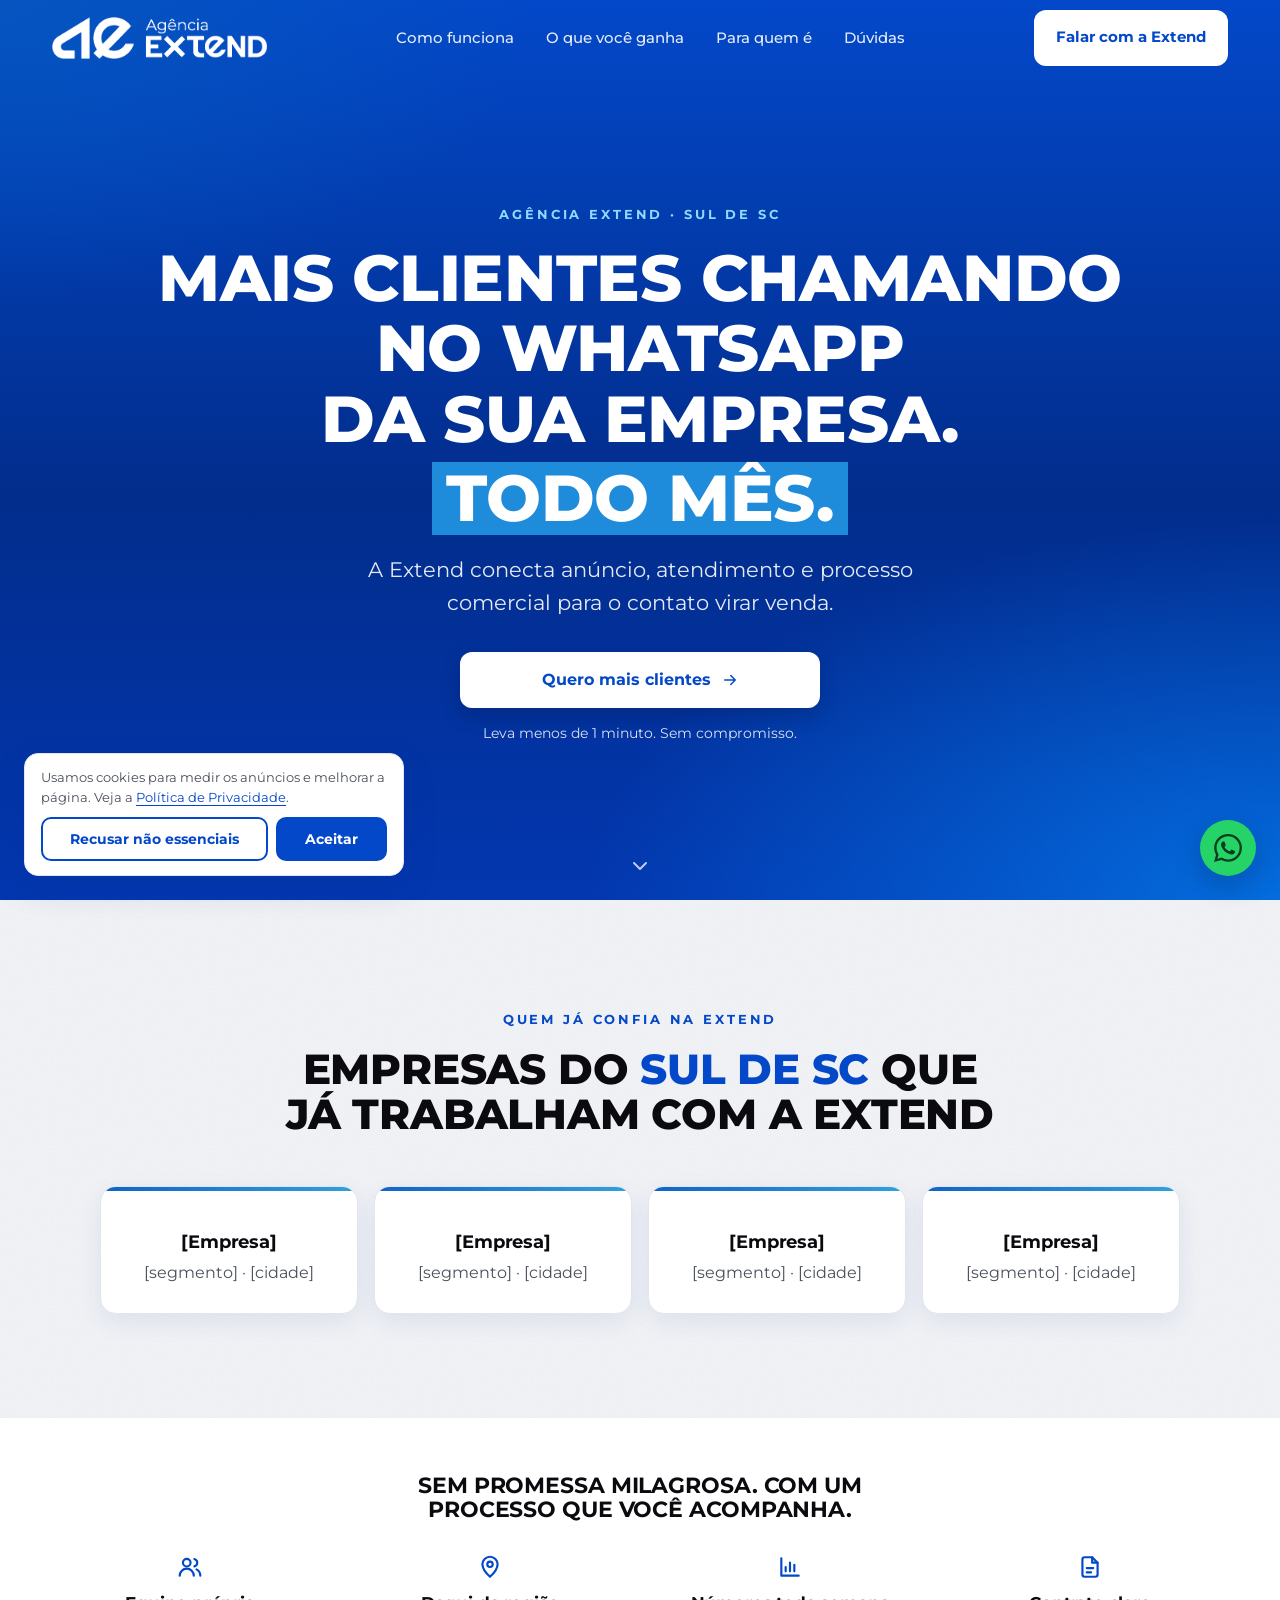
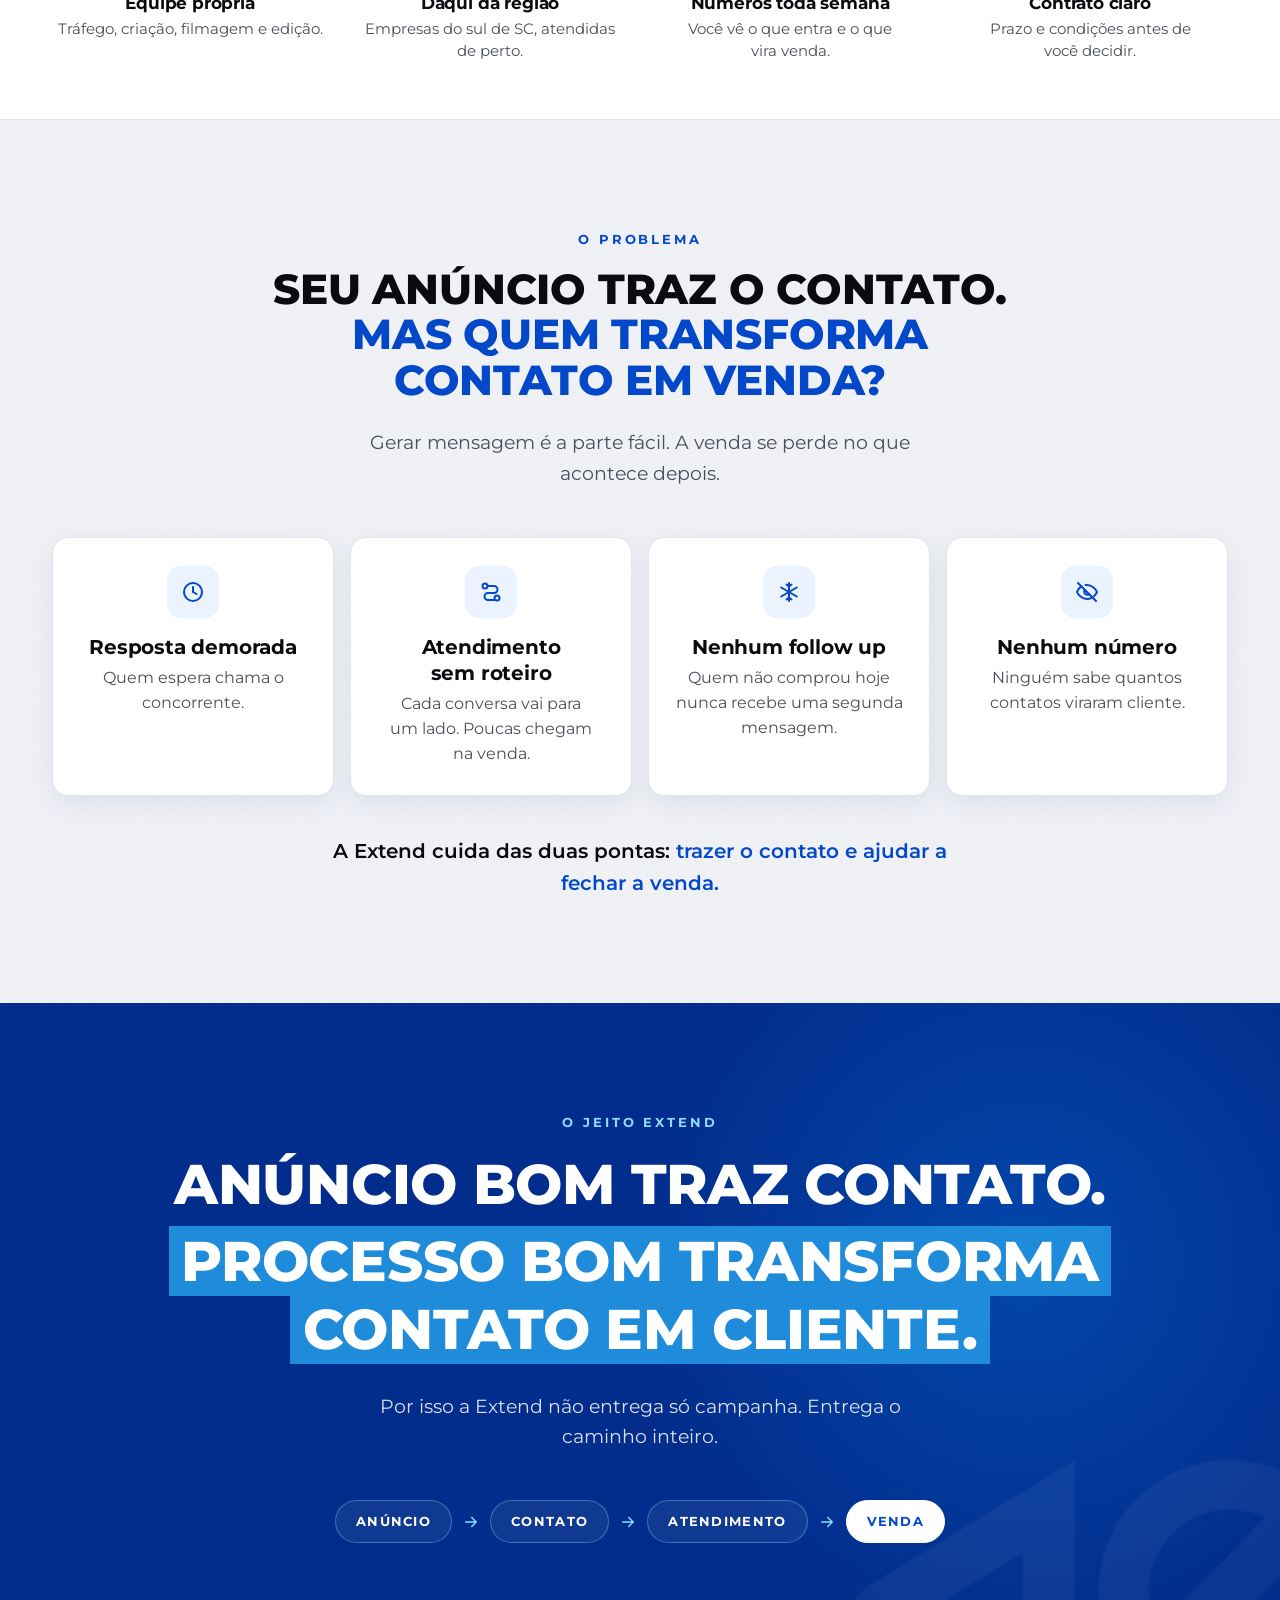
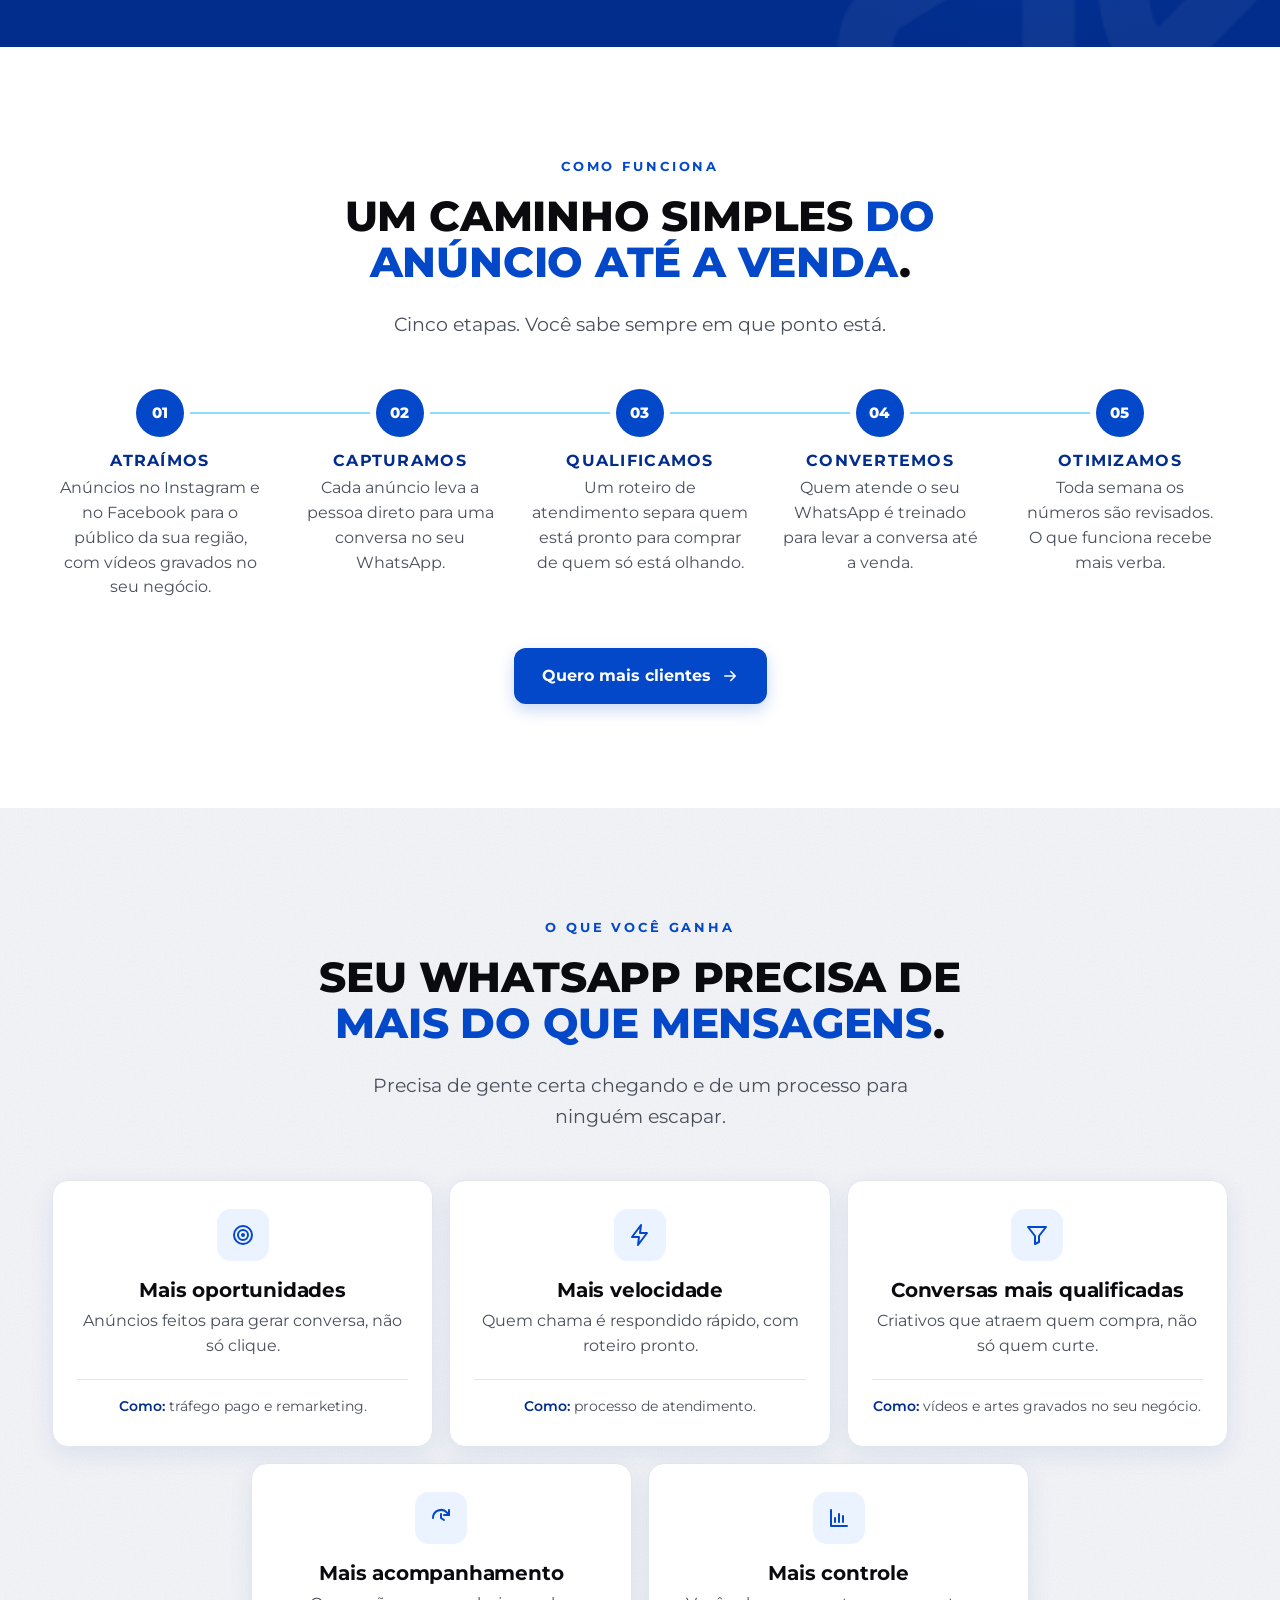
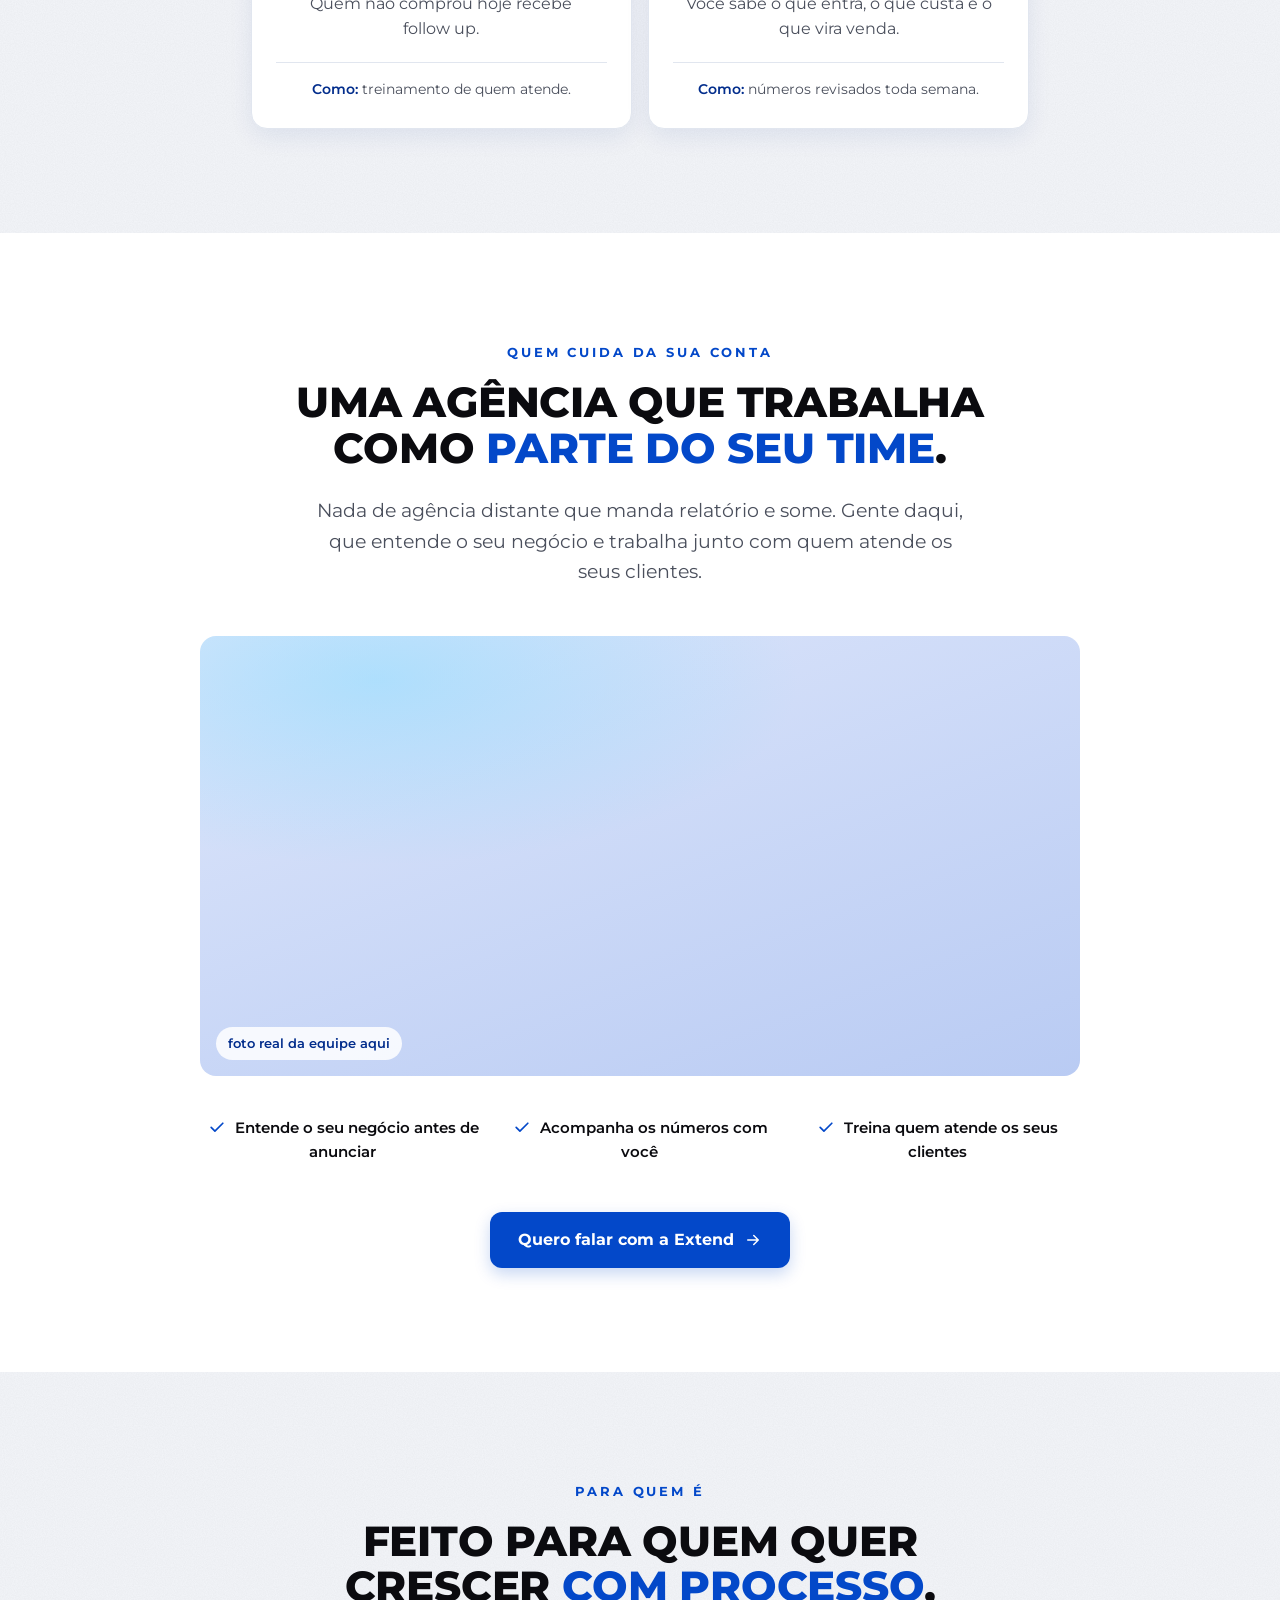
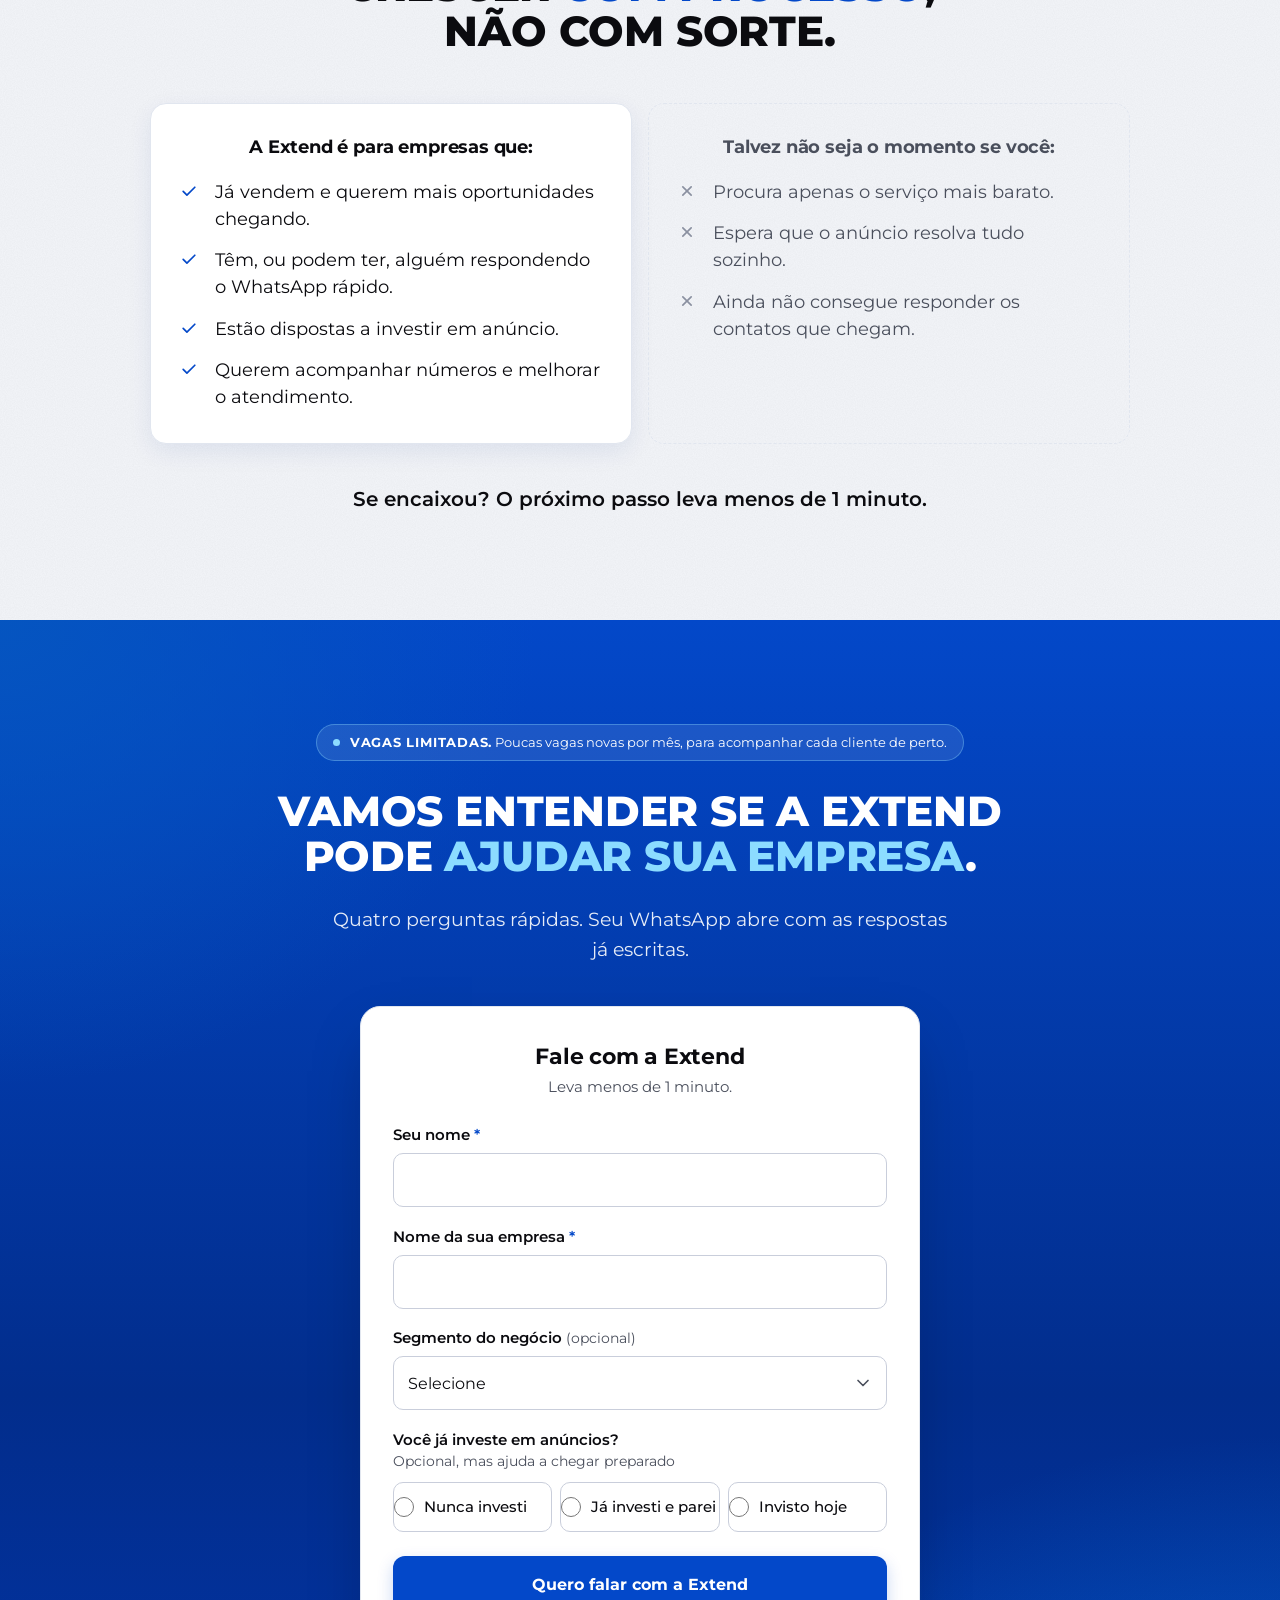
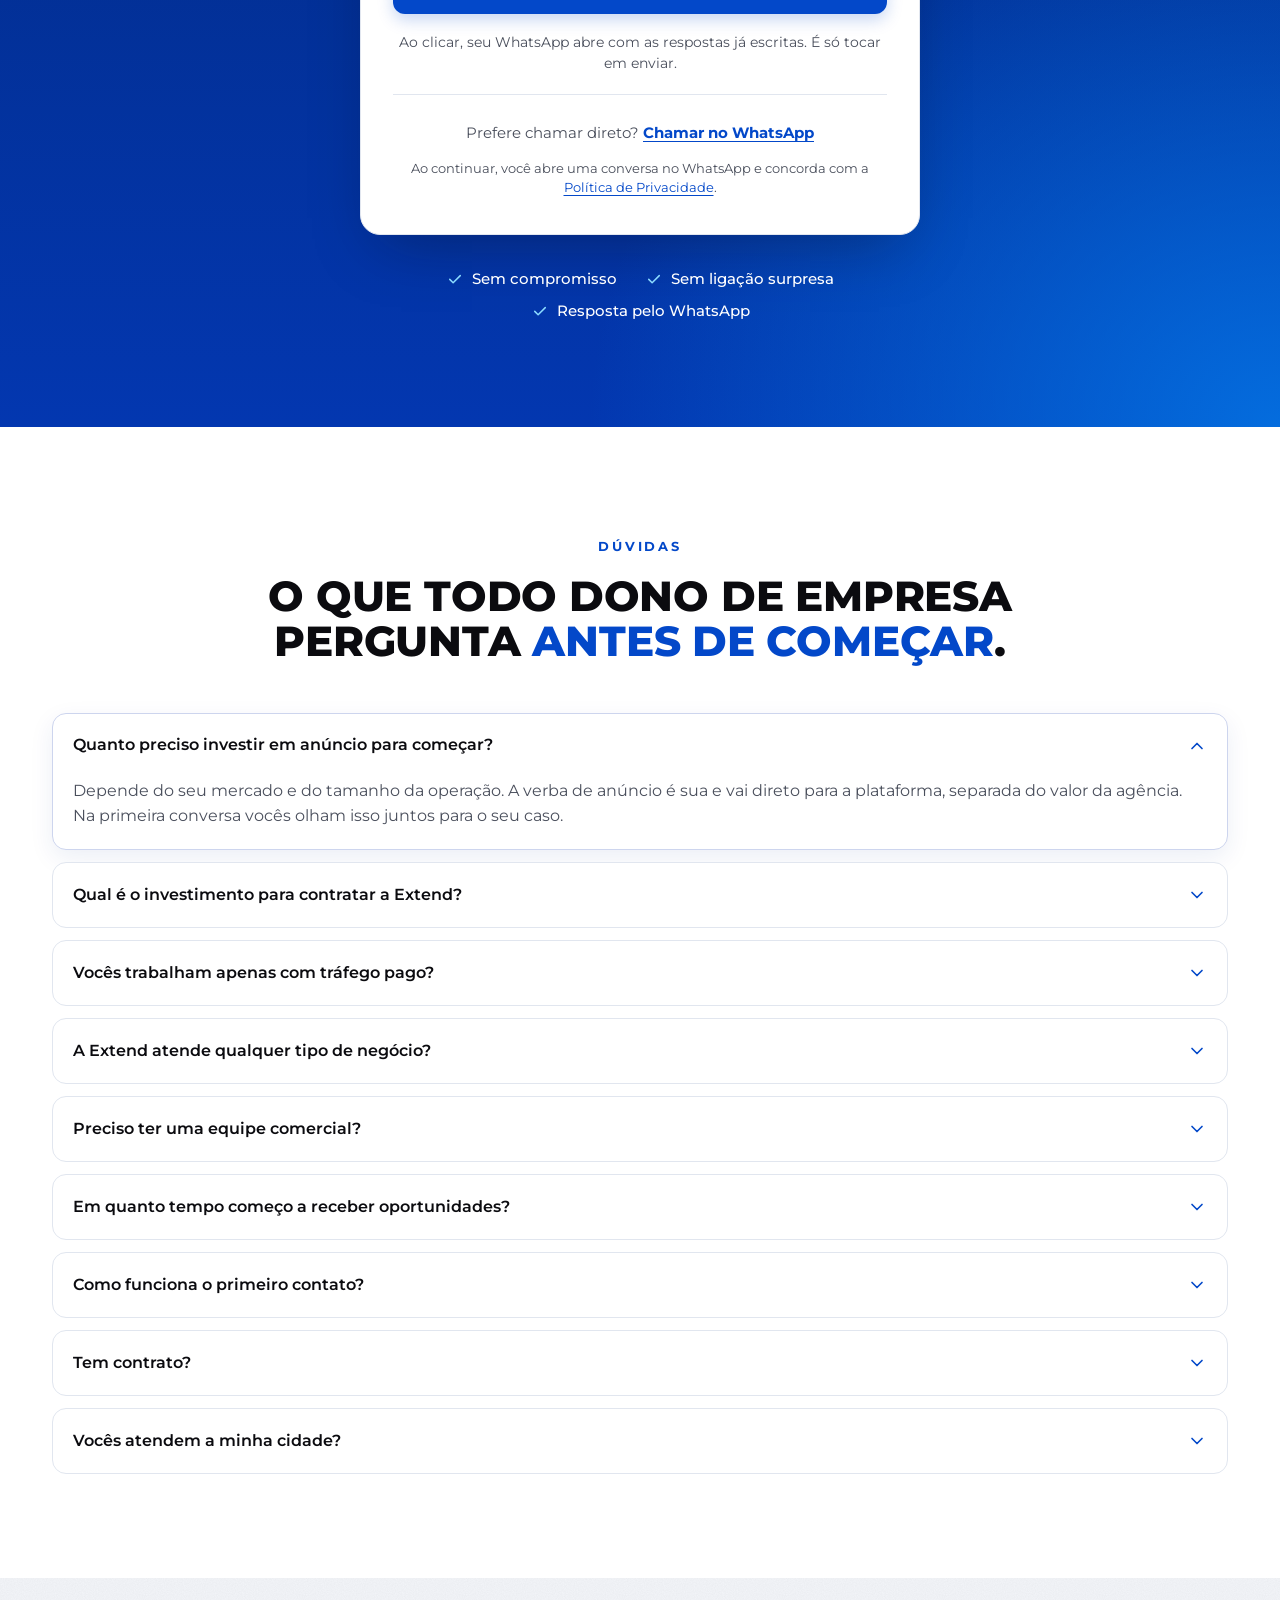
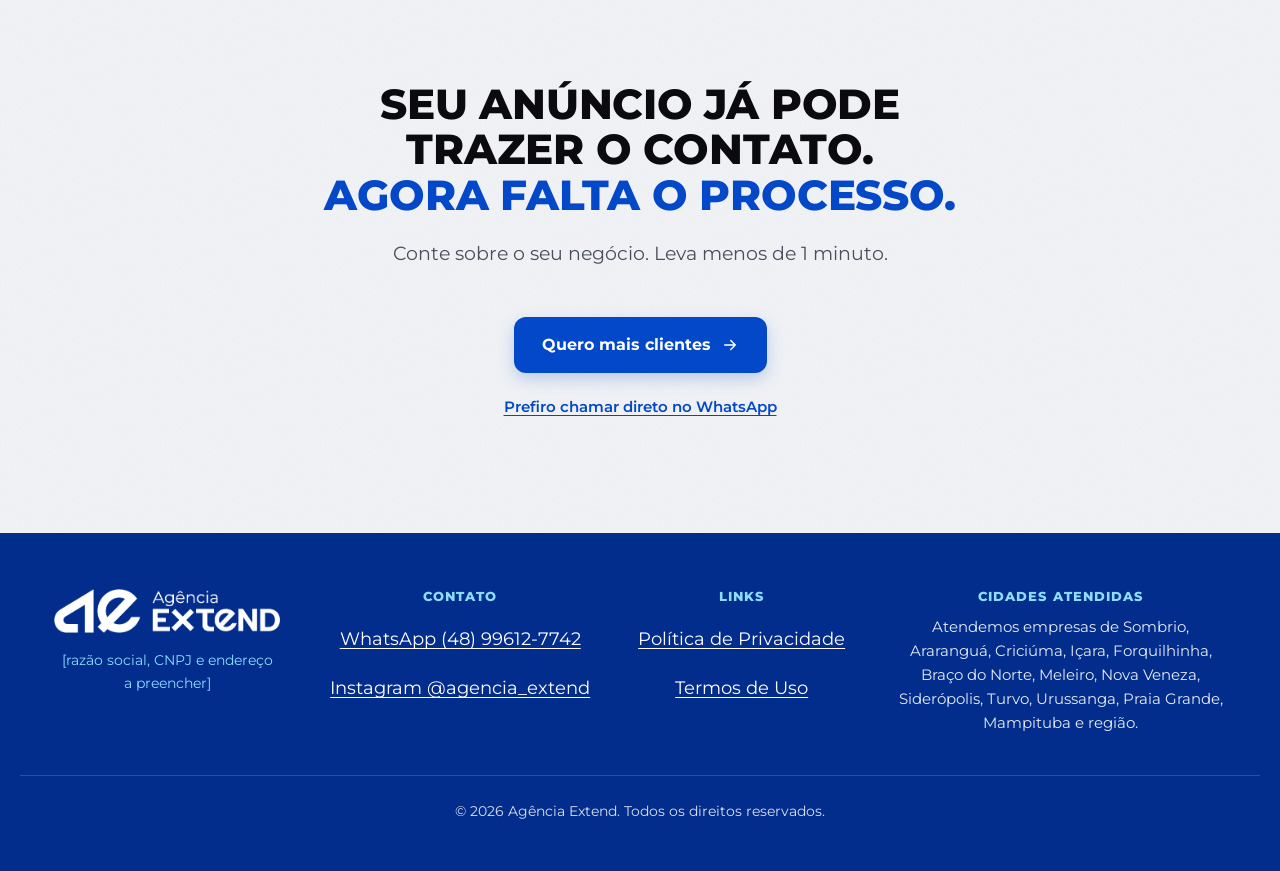
==== index.html @ 5a0829aa "Hero ocupando a tela inteira, com seta para rolar" ====
<!doctype html>
<html lang="pt-BR">
<head>
  <meta charset="utf-8">
  <meta name="viewport" content="width=device-width, initial-scale=1, viewport-fit=cover">
  <title>Agência Extend | Mais clientes chamando no WhatsApp da sua empresa</title>
  <meta name="description" content="A Extend conecta anúncio, atendimento e processo comercial para o contato que chega no seu WhatsApp virar venda. Agência de marketing no sul de SC.">
  <meta name="theme-color" content="#0348C9">
  <meta property="og:type" content="website">
  <meta property="og:locale" content="pt_BR">
  <meta property="og:site_name" content="Agência Extend">
  <meta property="og:title" content="Agência Extend | Mais clientes chamando no WhatsApp da sua empresa">
  <meta property="og:description" content="Anúncio, atendimento e processo comercial trabalhando juntos para o contato virar venda. Agência de marketing no sul de SC.">
  <link rel="icon" href="assets/logo-icone.png" type="image/png">

  <link rel="preconnect" href="https://fonts.googleapis.com">
  <link rel="preconnect" href="https://fonts.gstatic.com" crossorigin>
  <link rel="stylesheet" href="https://fonts.googleapis.com/css2?family=Montserrat:wght@400;500;600;700;800&display=swap">
  <link rel="stylesheet" href="css/styles.css">

  <script>document.documentElement.classList.add('js');</script>
  <script src="js/config.js"></script>

  <script type="application/ld+json">
  {
    "@context": "https://schema.org",
    "@type": "LocalBusiness",
    "name": "Agência Extend",
    "description": "Agência de marketing e tráfego pago no sul de Santa Catarina.",
    "telephone": "+55-48-99612-7742",
    "sameAs": ["https://www.instagram.com/agencia_extend/"],
    "areaServed": [
      {"@type": "City", "name": "Sombrio"},
      {"@type": "City", "name": "Araranguá"},
      {"@type": "City", "name": "Criciúma"},
      {"@type": "City", "name": "Içara"},
      {"@type": "City", "name": "Forquilhinha"},
      {"@type": "City", "name": "Braço do Norte"},
      {"@type": "City", "name": "Meleiro"},
      {"@type": "City", "name": "Nova Veneza"},
      {"@type": "City", "name": "Siderópolis"},
      {"@type": "City", "name": "Turvo"},
      {"@type": "City", "name": "Urussanga"},
      {"@type": "City", "name": "Praia Grande"},
      {"@type": "City", "name": "Mampituba"}
    ]
  }
  </script>
</head>
<body>

<!-- Ícones (SVG de linha, traço 2px) -->
<svg class="sprite" aria-hidden="true" focusable="false">
  <symbol id="i-check" viewBox="0 0 24 24"><path d="M5 12.5l4.5 4.5L19 7.5"/></symbol>
  <symbol id="i-x" viewBox="0 0 24 24"><path d="M7 7l10 10M17 7L7 17"/></symbol>
  <symbol id="i-arrow" viewBox="0 0 24 24"><path d="M5 12h14M13 6l6 6-6 6"/></symbol>
  <symbol id="i-clock" viewBox="0 0 24 24"><circle cx="12" cy="12" r="9"/><path d="M12 7v5l3.5 2"/></symbol>
  <symbol id="i-route" viewBox="0 0 24 24"><circle cx="6" cy="6" r="2.5"/><circle cx="18" cy="18" r="2.5"/><path d="M8.5 6H15a3.5 3.5 0 0 1 0 7H9a3.5 3.5 0 0 0 0 7h6.5"/></symbol>
  <symbol id="i-cold" viewBox="0 0 24 24"><path d="M12 3v18M4.2 7.5l15.6 9M4.2 16.5l15.6-9"/><path d="M9.5 4.5L12 6.5l2.5-2M9.5 19.5L12 17.5l2.5 2"/></symbol>
  <symbol id="i-eye-off" viewBox="0 0 24 24"><path d="M3 3l18 18"/><path d="M10.6 5.1A10 10 0 0 1 12 5c5 0 9 4.5 10 7a12.8 12.8 0 0 1-3 4.1M6.3 6.3C4 7.8 2.6 10 2 12c1 2.5 5 7 10 7a9.6 9.6 0 0 0 4.6-1.2"/><path d="M9.9 9.9a3 3 0 0 0 4.2 4.2"/></symbol>
  <symbol id="i-target" viewBox="0 0 24 24"><circle cx="12" cy="12" r="9"/><circle cx="12" cy="12" r="5"/><circle cx="12" cy="12" r="1"/></symbol>
  <symbol id="i-bolt" viewBox="0 0 24 24"><path d="M13 2L4 14h7l-1 8 9-12h-7z"/></symbol>
  <symbol id="i-filter" viewBox="0 0 24 24"><path d="M3 4h18l-7 9v6l-4 2v-8z"/></symbol>
  <symbol id="i-loop" viewBox="0 0 24 24"><path d="M4 12a8 8 0 0 1 14-5.3L20 9"/><path d="M20 4v5h-5"/><path d="M12 8v4l3 2"/></symbol>
  <symbol id="i-chart" viewBox="0 0 24 24"><path d="M4 20V4M4 20h16"/><path d="M8 16v-4M12 16V8M16 16v-6"/></symbol>
  <symbol id="i-users" viewBox="0 0 24 24"><circle cx="9" cy="8" r="3.5"/><path d="M2.5 20a6.5 6.5 0 0 1 13 0"/><path d="M16 4.6a3.5 3.5 0 0 1 0 6.8M18 14.2a6.5 6.5 0 0 1 3.5 5.8"/></symbol>
  <symbol id="i-pin" viewBox="0 0 24 24"><path d="M12 21s-7-6.2-7-11.5a7 7 0 0 1 14 0C19 14.8 12 21 12 21z"/><circle cx="12" cy="9.5" r="2.5"/></symbol>
  <symbol id="i-doc" viewBox="0 0 24 24"><path d="M14 3H7a2 2 0 0 0-2 2v14a2 2 0 0 0 2 2h10a2 2 0 0 0 2-2V8z"/><path d="M14 3v5h5M9 13h6M9 17h4"/></symbol>
  <symbol id="i-chevron" viewBox="0 0 24 24"><path d="M6 9l6 6 6-6"/></symbol>
  <symbol id="i-whatsapp" viewBox="0 0 24 24"><path d="M17.47 14.38c-.3-.15-1.76-.87-2.03-.97-.27-.1-.47-.15-.67.15-.2.3-.77.97-.94 1.16-.17.2-.35.22-.64.07-.3-.15-1.26-.46-2.39-1.47-.88-.79-1.48-1.76-1.65-2.06-.17-.3-.02-.46.13-.6.13-.14.3-.35.45-.52.15-.18.2-.3.3-.5.1-.2.05-.37-.03-.52-.07-.15-.67-1.61-.92-2.2-.24-.58-.49-.5-.67-.51h-.57c-.2 0-.52.07-.79.37-.27.3-1.04 1.02-1.04 2.48s1.07 2.88 1.21 3.07c.15.2 2.1 3.2 5.08 4.49.71.3 1.26.49 1.7.63.71.22 1.36.19 1.87.12.57-.09 1.76-.72 2-1.41.25-.7.25-1.29.18-1.41-.08-.13-.28-.2-.57-.35m-5.42 7.4h-.01a9.87 9.87 0 0 1-5.03-1.38l-.36-.21-3.74.98 1-3.65-.24-.37a9.86 9.86 0 0 1-1.51-5.26c0-5.45 4.44-9.88 9.89-9.88 2.64 0 5.12 1.03 6.99 2.9a9.83 9.83 0 0 1 2.89 6.99c0 5.45-4.44 9.88-9.88 9.88m8.41-18.3A11.82 11.82 0 0 0 12.05 0C5.5 0 .16 5.34.16 11.89c0 2.1.55 4.14 1.59 5.95L.06 24l6.3-1.65a11.88 11.88 0 0 0 5.68 1.45h.01c6.55 0 11.89-5.34 11.89-11.89a11.82 11.82 0 0 0-3.48-8.41z"/></symbol>
</svg>

<a class="skip-link" href="#conteudo">Pular para o conteúdo</a>

<!-- Cabeçalho -->
<header class="site-header" id="cabecalho">
  <div class="container header-inner">
    <a class="logo" href="#topo" aria-label="Agência Extend, voltar ao início">
      <!-- Logo oficial: branco sobre o hero, colorido quando o cabeçalho fica claro. No celular, só o símbolo. -->
      <picture class="logo-white">
        <source media="(max-width: 479px)" srcset="assets/logo-icone-branco.png" width="211" height="108">
        <img src="assets/logo-extend-branco.png" alt="Agência Extend" width="553" height="108">
      </picture>
      <picture class="logo-color">
        <source media="(max-width: 479px)" srcset="assets/logo-icone.png" width="211" height="108">
        <img src="assets/logo-extend.png" alt="Agência Extend" width="553" height="108">
      </picture>
    </a>
    <nav class="header-nav" aria-label="Menu principal">
      <ul>
        <li><a href="#processo">Como funciona</a></li>
        <li><a href="#beneficios">O que você ganha</a></li>
        <li><a href="#para-quem">Para quem é</a></li>
        <li><a href="#duvidas">Dúvidas</a></li>
      </ul>
    </nav>
    <a class="btn btn-header" href="#contato">Falar com a Extend</a>
  </div>
</header>

<main id="conteudo">

  <!-- 1. Hero -->
  <section class="hero bg-gradient on-dark" id="topo" aria-labelledby="titulo-principal">
    <div class="container">
      <div class="hero-text">
        <p class="eyebrow hero-in" style="--d:0ms">AGÊNCIA EXTEND · SUL DE SC</p>
        <h1 id="titulo-principal" class="hero-in" style="--d:60ms">Mais clientes chamando no WhatsApp da sua empresa. <span class="hl hl-box hl-break">Todo mês.</span></h1>
        <script>
          /* Título por campanha, antes da primeira pintura. Só aceita valores da lista fixa (config.js) e escreve com textContent. */
          (function () {
            try {
              var h1 = document.getElementById('titulo-principal');
              var p = new URLSearchParams(window.location.search);
              var kw = (p.get('kw') || '').toLowerCase();
              var cidade = (p.get('cidade') || '').toLowerCase();
              var conteudo = (p.get('utm_content') || '').toLowerCase();
              var titulo = null;
              if (conteudo === 'remarketing') titulo = H1_REMARKETING;
              else if (Object.prototype.hasOwnProperty.call(H1_POR_KW, kw)) titulo = H1_POR_KW[kw];
              else if (Object.prototype.hasOwnProperty.call(CIDADES, cidade)) titulo = H1_CIDADE.replace('{cidade}', CIDADES[cidade]);
              if (!titulo) return;
              h1.textContent = '';
              var trecho = null;
              for (var i = 0; i < H1_DESTAQUES.length; i++) {
                if (titulo.indexOf(H1_DESTAQUES[i]) !== -1) { trecho = H1_DESTAQUES[i]; break; }
              }
              if (!trecho) { h1.textContent = titulo; return; }
              var pos = titulo.indexOf(trecho);
              var span = document.createElement('span');
              span.className = trecho === 'Todo mês.' ? 'hl hl-box hl-break' : 'hl';
              span.textContent = trecho;
              h1.appendChild(document.createTextNode(titulo.slice(0, pos)));
              h1.appendChild(span);
              h1.appendChild(document.createTextNode(titulo.slice(pos + trecho.length)));
              if (titulo.length > 70) h1.classList.add('h1-longo');
            } catch (e) { /* sem suporte: fica o título padrão */ }
          })();
        </script>
        <p class="hero-sub hero-in" style="--d:140ms">A Extend conecta anúncio, atendimento e processo comercial para o contato virar venda.</p>
        <div class="hero-in" style="--d:220ms">
          <a class="btn btn-on-dark" href="#contato">Quero mais clientes <svg class="ico arrow" aria-hidden="true"><use href="#i-arrow"/></svg></a>
          <p class="microcopy">Leva menos de 1 minuto. Sem compromisso.</p>
        </div>
      </div>
    </div>
    <a class="scroll-cue" href="#clientes" aria-label="Rolar para a próxima seção">
      <svg class="ico" aria-hidden="true"><use href="#i-chevron"/></svg>
    </a>
  </section>

  <!--
    Prova social: clientes da Extend.
    PLACEHOLDER: trocar cada [Empresa], [segmento] e [cidade] por dados REAIS, com autorização
    por escrito de cada cliente (exigência do briefing). Para mais ou menos clientes, duplicar ou apagar um <li>.
  -->
  <section class="section bg-light grain clients-section" id="clientes" aria-labelledby="titulo-clientes">
    <div class="container">
      <header class="section-head">
        <p class="eyebrow">QUEM JÁ CONFIA NA EXTEND</p>
        <h2 id="titulo-clientes">Empresas do <span class="hl nowrap">sul de SC</span> que já trabalham com a Extend</h2>
      </header>
      <ul class="clients-grid" data-stagger aria-label="Clientes da Extend">
        <li class="card client-card reveal"><h3>[Empresa]</h3><p>[segmento] · [cidade]</p></li>
        <li class="card client-card reveal"><h3>[Empresa]</h3><p>[segmento] · [cidade]</p></li>
        <li class="card client-card reveal"><h3>[Empresa]</h3><p>[segmento] · [cidade]</p></li>
        <li class="card client-card reveal"><h3>[Empresa]</h3><p>[segmento] · [cidade]</p></li>
      </ul>
      <!-- Só aparece no celular, onde os cards viram um carrossel de arrastar -->
      <p class="swipe-hint" aria-hidden="true"><span>Arraste para o lado <svg class="ico" aria-hidden="true"><use href="#i-arrow"/></svg></span></p>
    </div>
  </section>

  <!-- 2. Confiança (fatos verificáveis do briefing) -->
  <section class="trust-section bg-white" id="confianca" aria-labelledby="titulo-confianca">
    <div class="container">
      <h2 class="trust-title" id="titulo-confianca">Sem promessa milagrosa. Com um processo que você acompanha.</h2>
      <ul class="facts">
        <li class="fact"><svg class="ico" aria-hidden="true"><use href="#i-users"/></svg><h3>Equipe própria</h3><p>Tráfego, criação, filmagem e edição.</p></li>
        <li class="fact"><svg class="ico" aria-hidden="true"><use href="#i-pin"/></svg><h3>Daqui da região</h3><p>Empresas do sul de SC, atendidas de perto.</p></li>
        <li class="fact"><svg class="ico" aria-hidden="true"><use href="#i-chart"/></svg><h3>Números toda semana</h3><p>Você vê o que entra e o que vira venda.</p></li>
        <li class="fact"><svg class="ico" aria-hidden="true"><use href="#i-doc"/></svg><h3>Contrato claro</h3><p>Prazo e condições antes de você decidir.</p></li>
      </ul>
    </div>
  </section>

  <!-- 3. Problema -->
  <section class="section bg-light grain" id="problema" aria-labelledby="titulo-problema">
    <div class="container">
      <header class="section-head">
        <p class="eyebrow">O PROBLEMA</p>
        <h2 id="titulo-problema">Seu anúncio traz o contato. <span class="hl">Mas quem transforma contato em venda?</span></h2>
        <p class="lead">Gerar mensagem é a parte fácil. A venda se perde no que acontece depois.</p>
      </header>
      <ul class="problem-grid" data-stagger>
        <li class="card reveal">
          <div class="icon-badge"><svg class="ico" aria-hidden="true"><use href="#i-clock"/></svg></div>
          <h3>Resposta demorada</h3>
          <p>Quem espera chama o concorrente.</p>
        </li>
        <li class="card reveal">
          <div class="icon-badge"><svg class="ico" aria-hidden="true"><use href="#i-route"/></svg></div>
          <h3>Atendimento sem roteiro</h3>
          <p>Cada conversa vai para um lado. Poucas chegam na venda.</p>
        </li>
        <li class="card reveal">
          <div class="icon-badge"><svg class="ico" aria-hidden="true"><use href="#i-cold"/></svg></div>
          <h3>Nenhum follow up</h3>
          <p>Quem não comprou hoje nunca recebe uma segunda mensagem.</p>
        </li>
        <li class="card reveal">
          <div class="icon-badge"><svg class="ico" aria-hidden="true"><use href="#i-eye-off"/></svg></div>
          <h3>Nenhum número</h3>
          <p>Ninguém sabe quantos contatos viraram cliente.</p>
        </li>
      </ul>
      <p class="closing">A Extend cuida das duas pontas: <span class="hl">trazer o contato e ajudar a fechar a venda.</span></p>
    </div>
  </section>

  <!-- 4. Mecanismo (manifesto) -->
  <section class="section bg-deep on-dark manifesto" id="mecanismo" aria-labelledby="titulo-mecanismo">
    <div class="container">
      <p class="eyebrow">O JEITO EXTEND</p>
      <h2 class="manifesto-quote reveal" id="titulo-mecanismo">
        <span class="mq-1">Anúncio bom traz contato.</span>
        <span class="hl hl-box">Processo bom transforma contato em cliente.</span>
      </h2>
      <p class="manifesto-text">Por isso a Extend não entrega só campanha. Entrega o caminho inteiro.</p>
      <ol class="flow" aria-label="Do anúncio até a venda">
        <li>ANÚNCIO</li>
        <li class="flow-arrow" aria-hidden="true"><svg class="ico"><use href="#i-arrow"/></svg></li>
        <li>CONTATO</li>
        <li class="flow-arrow" aria-hidden="true"><svg class="ico"><use href="#i-arrow"/></svg></li>
        <li>ATENDIMENTO</li>
        <li class="flow-arrow" aria-hidden="true"><svg class="ico"><use href="#i-arrow"/></svg></li>
        <li>VENDA</li>
      </ol>
    </div>
  </section>

  <!-- 5. Processo -->
  <section class="section bg-white" id="processo" aria-labelledby="titulo-processo">
    <div class="container">
      <header class="section-head">
        <p class="eyebrow">COMO FUNCIONA</p>
        <h2 id="titulo-processo">Um caminho simples <span class="hl">do anúncio até a venda</span>.</h2>
        <p class="lead">Cinco etapas. Você sabe sempre em que ponto está.</p>
      </header>
      <ol class="steps">
        <li class="steps-line" aria-hidden="true"></li>
        <li class="step">
          <span class="step-num" aria-hidden="true">01</span>
          <div class="step-body"><h3>Atraímos</h3><p>Anúncios no Instagram e no Facebook para o público da sua região, com vídeos gravados no seu negócio.</p></div>
          <span class="step-connector" aria-hidden="true" style="--d:0ms"></span>
        </li>
        <li class="step">
          <span class="step-num" aria-hidden="true">02</span>
          <div class="step-body"><h3>Capturamos</h3><p>Cada anúncio leva a pessoa direto para uma conversa no seu WhatsApp.</p></div>
          <span class="step-connector" aria-hidden="true" style="--d:150ms"></span>
        </li>
        <li class="step">
          <span class="step-num" aria-hidden="true">03</span>
          <div class="step-body"><h3>Qualificamos</h3><p>Um roteiro de atendimento separa quem está pronto para comprar de quem só está olhando.</p></div>
          <span class="step-connector" aria-hidden="true" style="--d:300ms"></span>
        </li>
        <li class="step">
          <span class="step-num" aria-hidden="true">04</span>
          <div class="step-body"><h3>Convertemos</h3><p>Quem atende o seu WhatsApp é treinado para levar a conversa até a venda.</p></div>
          <span class="step-connector" aria-hidden="true" style="--d:450ms"></span>
        </li>
        <li class="step">
          <span class="step-num" aria-hidden="true">05</span>
          <div class="step-body"><h3>Otimizamos</h3><p>Toda semana os números são revisados. O que funciona recebe mais verba.</p></div>
        </li>
      </ol>
      <div class="cta-block">
        <a class="btn btn-primary" href="#contato">Quero mais clientes <svg class="ico arrow" aria-hidden="true"><use href="#i-arrow"/></svg></a>
      </div>
    </div>
  </section>

  <!-- 6. O que a Extend faz (benefícios, com o serviço em segundo plano) -->
  <section class="section bg-light grain" id="beneficios" aria-labelledby="titulo-beneficios">
    <div class="container">
      <header class="section-head">
        <p class="eyebrow">O QUE VOCÊ GANHA</p>
        <h2 id="titulo-beneficios">Seu WhatsApp precisa de <span class="hl">mais do que mensagens</span>.</h2>
        <p class="lead">Precisa de gente certa chegando e de um processo para ninguém escapar.</p>
      </header>
      <ul class="benefits" data-stagger>
        <li class="card reveal">
          <div class="icon-badge"><svg class="ico" aria-hidden="true"><use href="#i-target"/></svg></div>
          <h3>Mais oportunidades</h3>
          <p>Anúncios feitos para gerar conversa, não só clique.</p>
          <p class="benefit-how"><strong>Como:</strong> tráfego pago e remarketing.</p>
        </li>
        <li class="card reveal">
          <div class="icon-badge"><svg class="ico" aria-hidden="true"><use href="#i-bolt"/></svg></div>
          <h3>Mais velocidade</h3>
          <p>Quem chama é respondido rápido, com roteiro pronto.</p>
          <p class="benefit-how"><strong>Como:</strong> processo de atendimento.</p>
        </li>
        <li class="card reveal">
          <div class="icon-badge"><svg class="ico" aria-hidden="true"><use href="#i-filter"/></svg></div>
          <h3>Conversas mais qualificadas</h3>
          <p>Criativos que atraem quem compra, não só quem curte.</p>
          <p class="benefit-how"><strong>Como:</strong> vídeos e artes gravados no seu negócio.</p>
        </li>
        <li class="card reveal">
          <div class="icon-badge"><svg class="ico" aria-hidden="true"><use href="#i-loop"/></svg></div>
          <h3>Mais acompanhamento</h3>
          <p>Quem não comprou hoje recebe follow up.</p>
          <p class="benefit-how"><strong>Como:</strong> treinamento de quem atende.</p>
        </li>
        <li class="card reveal">
          <div class="icon-badge"><svg class="ico" aria-hidden="true"><use href="#i-chart"/></svg></div>
          <h3>Mais controle</h3>
          <p>Você sabe o que entra, o que custa e o que vira venda.</p>
          <p class="benefit-how"><strong>Como:</strong> números revisados toda semana.</p>
        </li>
      </ul>
    </div>
  </section>

  <!-- 7. Agência como parte do time -->
  <section class="section bg-white" id="time" aria-labelledby="titulo-time">
    <div class="container stack">
      <header class="section-head">
        <p class="eyebrow">QUEM CUIDA DA SUA CONTA</p>
        <h2 id="titulo-time">Uma agência que trabalha como <span class="hl">parte do seu time</span>.</h2>
        <p class="lead">Nada de agência distante que manda relatório e some. Gente daqui, que entende o seu negócio e trabalha junto com quem atende os seus clientes.</p>
      </header>
      <div class="stack-media">
        <!-- PLACEHOLDER: foto real da equipe (sem banco de imagens, sem IA). WebP/AVIF, loading="lazy". -->
        <div class="placeholder placeholder-photo" role="img" aria-label="Espaço reservado para a foto real da equipe da Extend">
          <span class="placeholder-label">foto real da equipe aqui</span>
        </div>
      </div>
      <ul class="team-points">
        <li><svg class="ico" aria-hidden="true"><use href="#i-check"/></svg>Entende o seu negócio antes de anunciar</li>
        <li><svg class="ico" aria-hidden="true"><use href="#i-check"/></svg>Acompanha os números com você</li>
        <li><svg class="ico" aria-hidden="true"><use href="#i-check"/></svg>Treina quem atende os seus clientes</li>
      </ul>
      <div class="cta-block">
        <a class="btn btn-primary" href="#contato">Quero falar com a Extend <svg class="ico arrow" aria-hidden="true"><use href="#i-arrow"/></svg></a>
      </div>
    </div>
  </section>

  <!--
    8. CASES (estrutura pronta, escondida até existirem cases REAIS e autorizados por escrito).
    Para ativar: remover "hidden", duplicar o card e preencher Cliente, Desafio, Estratégia e Resultado.
    Números grandes só se forem reais e conferíveis.
  -->
  <section class="section bg-light grain" id="cases" aria-labelledby="titulo-cases" hidden>
    <div class="container">
      <header class="section-head">
        <p class="eyebrow">RESULTADOS</p>
        <h2 id="titulo-cases">Empresas que já confiaram na Extend.</h2>
      </header>
      <ul class="grid">
        <li class="card case-card">
          <h3>[Cliente]</h3>
          <dl>
            <div class="case-row"><dt>Desafio</dt><dd>[desafio real]</dd></div>
            <div class="case-row"><dt>Estratégia</dt><dd>[o que foi feito]</dd></div>
            <div class="case-row"><dt>Resultado</dt><dd><span class="case-result">[número real]</span> [indicador]</dd></div>
          </dl>
        </li>
      </ul>
      <div class="cta-block">
        <a class="btn btn-primary" href="#contato">Quero resultados como esses <svg class="ico arrow" aria-hidden="true"><use href="#i-arrow"/></svg></a>
      </div>
    </div>
  </section>

  <!-- 9. Qualificação -->
  <section class="section bg-light grain" id="para-quem" aria-labelledby="titulo-para-quem">
    <div class="container">
      <header class="section-head">
        <p class="eyebrow">PARA QUEM É</p>
        <h2 id="titulo-para-quem">Feito para quem quer crescer <span class="hl">com processo</span>, não com sorte.</h2>
      </header>
      <div class="fit" data-stagger>
        <div class="card fit-panel reveal">
          <h3>A Extend é para empresas que:</h3>
          <ul class="fit-list">
            <li><svg class="ico" aria-hidden="true"><use href="#i-check"/></svg>Já vendem e querem mais oportunidades chegando.</li>
            <li><svg class="ico" aria-hidden="true"><use href="#i-check"/></svg>Têm, ou podem ter, alguém respondendo o WhatsApp rápido.</li>
            <li><svg class="ico" aria-hidden="true"><use href="#i-check"/></svg>Estão dispostas a investir em anúncio.</li>
            <li><svg class="ico" aria-hidden="true"><use href="#i-check"/></svg>Querem acompanhar números e melhorar o atendimento.</li>
          </ul>
        </div>
        <div class="card fit-panel fit-panel-neutral reveal">
          <h3>Talvez não seja o momento se você:</h3>
          <ul class="fit-list">
            <li><svg class="ico" aria-hidden="true"><use href="#i-x"/></svg>Procura apenas o serviço mais barato.</li>
            <li><svg class="ico" aria-hidden="true"><use href="#i-x"/></svg>Espera que o anúncio resolva tudo sozinho.</li>
            <li><svg class="ico" aria-hidden="true"><use href="#i-x"/></svg>Ainda não consegue responder os contatos que chegam.</li>
          </ul>
        </div>
      </div>
      <p class="closing">Se encaixou? O próximo passo leva menos de 1 minuto.</p>
    </div>
  </section>

  <!-- 10. Formulário (único da página) -->
  <section class="section bg-gradient on-dark form-section" id="contato" aria-labelledby="titulo-contato">
    <div class="container">
      <header class="section-head">
        <!-- Barra de vagas: revisar todo mês. Se não houver limite real, apagar este bloco. -->
        <p class="vagas"><span class="vagas-dot" aria-hidden="true"></span><span><strong>VAGAS LIMITADAS.</strong> Poucas vagas novas por mês, para acompanhar cada cliente de perto.</span></p>
        <h2 id="titulo-contato">Vamos entender se a Extend pode <span class="hl">ajudar sua empresa</span>.</h2>
        <p class="lead">Quatro perguntas rápidas. Seu WhatsApp abre com as respostas já escritas.</p>
      </header>
      <div class="form-wrap">
        <div class="form-mount" data-form-mount data-titulo="Fale com a Extend"></div>
        <ul class="reassure">
          <li><svg class="ico" aria-hidden="true"><use href="#i-check"/></svg>Sem compromisso</li>
          <li><svg class="ico" aria-hidden="true"><use href="#i-check"/></svg>Sem ligação surpresa</li>
          <li><svg class="ico" aria-hidden="true"><use href="#i-check"/></svg>Resposta pelo WhatsApp</li>
        </ul>
      </div>
    </div>
  </section>

  <!-- 11. Dúvidas -->
  <section class="section bg-white" id="duvidas" aria-labelledby="titulo-duvidas">
    <div class="container container-narrow">
      <header class="section-head">
        <p class="eyebrow">DÚVIDAS</p>
        <h2 id="titulo-duvidas">O que todo dono de empresa pergunta <span class="hl">antes de começar</span>.</h2>
      </header>
      <div class="faq" data-accordion>
        <div class="faq-item">
          <h3><button type="button" class="faq-q" aria-expanded="true" aria-controls="faq-1" id="faq-1-btn">Quanto preciso investir em anúncio para começar?<svg class="ico" aria-hidden="true"><use href="#i-chevron"/></svg></button></h3>
          <div class="faq-a" id="faq-1" role="region" aria-labelledby="faq-1-btn"><p>Depende do seu mercado e do tamanho da operação. A verba de anúncio é sua e vai direto para a plataforma, separada do valor da agência. Na primeira conversa vocês olham isso juntos para o seu caso.</p></div>
        </div>
        <div class="faq-item">
          <h3><button type="button" class="faq-q" aria-expanded="false" aria-controls="faq-2" id="faq-2-btn">Qual é o investimento para contratar a Extend?<svg class="ico" aria-hidden="true"><use href="#i-chevron"/></svg></button></h3>
          <div class="faq-a" id="faq-2" role="region" aria-labelledby="faq-2-btn" hidden><p>Depende do que o seu negócio precisa: anúncios, conteúdo, treinamento. O valor é apresentado na conversa, com condições claras e sem surpresa.</p></div>
        </div>
        <div class="faq-item">
          <h3><button type="button" class="faq-q" aria-expanded="false" aria-controls="faq-3" id="faq-3-btn">Vocês trabalham apenas com tráfego pago?<svg class="ico" aria-hidden="true"><use href="#i-chevron"/></svg></button></h3>
          <div class="faq-a" id="faq-3" role="region" aria-labelledby="faq-3-btn" hidden><p>Não. Além dos anúncios, a Extend grava vídeos no seu negócio, cria as artes, treina quem atende o WhatsApp e revisa os números toda semana.</p></div>
        </div>
        <div class="faq-item">
          <h3><button type="button" class="faq-q" aria-expanded="false" aria-controls="faq-4" id="faq-4-btn">A Extend atende qualquer tipo de negócio?<svg class="ico" aria-hidden="true"><use href="#i-chevron"/></svg></button></h3>
          <div class="faq-a" id="faq-4" role="region" aria-labelledby="faq-4-btn" hidden><p>Atende empresas de vários segmentos no sul de Santa Catarina. O que importa é já vender e ter alguém para responder os contatos. Se não fizer sentido para o seu caso, você vai ouvir isso na primeira conversa.</p></div>
        </div>
        <div class="faq-item">
          <h3><button type="button" class="faq-q" aria-expanded="false" aria-controls="faq-5" id="faq-5-btn">Preciso ter uma equipe comercial?<svg class="ico" aria-hidden="true"><use href="#i-chevron"/></svg></button></h3>
          <div class="faq-a" id="faq-5" role="region" aria-labelledby="faq-5-btn" hidden><p>Não precisa ser grande. Precisa de alguém respondendo rápido: você, um funcionário ou um time. Quem atende recebe treinamento.</p></div>
        </div>
        <div class="faq-item">
          <h3><button type="button" class="faq-q" aria-expanded="false" aria-controls="faq-6" id="faq-6-btn">Em quanto tempo começo a receber oportunidades?<svg class="ico" aria-hidden="true"><use href="#i-chevron"/></svg></button></h3>
          <div class="faq-a" id="faq-6" role="region" aria-labelledby="faq-6-btn" hidden><p>Depende do seu mercado, da oferta e do investimento. Os números aparecem desde o começo e são revisados toda semana. A Extend não promete prazo fixo, e vale desconfiar de quem promete.</p></div>
        </div>
        <div class="faq-item">
          <h3><button type="button" class="faq-q" aria-expanded="false" aria-controls="faq-7" id="faq-7-btn">Como funciona o primeiro contato?<svg class="ico" aria-hidden="true"><use href="#i-chevron"/></svg></button></h3>
          <div class="faq-a" id="faq-7" role="region" aria-labelledby="faq-7-btn" hidden><p>Você preenche o formulário e o seu WhatsApp abre com as respostas. Alguém da equipe responde, entende como você vende hoje e mostra como o trabalho funcionaria no seu caso. Sem ligação surpresa e sem compromisso.</p></div>
        </div>
        <div class="faq-item">
          <h3><button type="button" class="faq-q" aria-expanded="false" aria-controls="faq-8" id="faq-8-btn">Tem contrato?<svg class="ico" aria-hidden="true"><use href="#i-chevron"/></svg></button></h3>
          <div class="faq-a" id="faq-8" role="region" aria-labelledby="faq-8-btn" hidden><p>Sim, com prazo e condições explicados antes de você decidir. Marketing leva um tempo para amadurecer, e o contrato protege os dois lados.</p></div>
        </div>
        <div class="faq-item">
          <h3><button type="button" class="faq-q" aria-expanded="false" aria-controls="faq-9" id="faq-9-btn">Vocês atendem a minha cidade?<svg class="ico" aria-hidden="true"><use href="#i-chevron"/></svg></button></h3>
          <div class="faq-a" id="faq-9" role="region" aria-labelledby="faq-9-btn" hidden><p>Se ela fica no sul de Santa Catarina ou na região, sim. O acompanhamento é de perto.</p></div>
        </div>
      </div>
    </div>
  </section>

  <!-- 12. CTA final -->
  <section class="section bg-light grain final-cta" id="final" aria-labelledby="titulo-final">
    <div class="container">
      <h2 id="titulo-final">Seu anúncio já pode trazer o contato. <span class="hl">Agora falta o processo.</span></h2>
      <p class="lead" style="margin: 0 auto">Conte sobre o seu negócio. Leva menos de 1 minuto.</p>
      <div class="cta-block">
        <a class="btn btn-primary" href="#contato">Quero mais clientes <svg class="ico arrow" aria-hidden="true"><use href="#i-arrow"/></svg></a>
        <a class="text-link" href="https://wa.me/5548996127742" data-wa="cta-final">Prefiro chamar direto no WhatsApp</a>
      </div>
    </div>
  </section>

</main>

<!-- Rodapé -->
<footer class="site-footer" id="rodape">
  <div class="container footer-grid">
    <div class="footer-brand">
      <img class="footer-logo" src="assets/logo-extend-branco.png" alt="Agência Extend" width="553" height="108" loading="lazy">
      <p class="footer-legal">[razão social, CNPJ e endereço a preencher]</p>
    </div>
    <div class="footer-col">
      <h2 class="footer-title">Contato</h2>
      <ul>
        <li><a href="https://wa.me/5548996127742" data-wa="rodape">WhatsApp (48) 99612-7742</a></li>
        <li><a href="https://www.instagram.com/agencia_extend/" rel="noopener" target="_blank">Instagram @agencia_extend</a></li>
      </ul>
    </div>
    <div class="footer-col">
      <h2 class="footer-title">Links</h2>
      <ul>
        <li><a href="privacidade.html">Política de Privacidade</a></li>
        <li><a href="termos.html">Termos de Uso</a></li>
      </ul>
    </div>
    <div class="footer-cities">
      <h2 class="footer-title">Cidades atendidas</h2>
      <p>Atendemos empresas de Sombrio, Araranguá, Criciúma, Içara, Forquilhinha, Braço do Norte, Meleiro, Nova Veneza, Siderópolis, Turvo, Urussanga, Praia Grande, Mampituba e região.</p>
    </div>
  </div>
  <div class="container footer-bottom">
    <p>© 2026 Agência Extend. Todos os direitos reservados.</p>
  </div>
</footer>

<!-- Componente do formulário (instanciado pela função criarFormulario em main.js) -->
<template id="tpl-form">
  <div class="form-card">
    <h3 class="form-title" data-slot="titulo"></h3>
    <p class="form-sub">Leva menos de 1 minuto.</p>
    <form class="lead-form" novalidate>
      <div class="field">
        <label data-for="nome">Seu nome <span class="req" aria-hidden="true">*</span></label>
        <div class="input-wrap">
          <input data-id="nome" name="nome" type="text" autocomplete="name" required minlength="2" maxlength="60" aria-required="true" data-describedby="nome-erro">
          <svg class="ico valid-mark" aria-hidden="true"><use href="#i-check"/></svg>
        </div>
        <span class="field-error" data-id="nome-erro" aria-live="polite"></span>
      </div>
      <div class="field">
        <label data-for="empresa">Nome da sua empresa <span class="req" aria-hidden="true">*</span></label>
        <div class="input-wrap">
          <input data-id="empresa" name="empresa" type="text" autocomplete="organization" required maxlength="80" aria-required="true" data-describedby="empresa-erro">
          <svg class="ico valid-mark" aria-hidden="true"><use href="#i-check"/></svg>
        </div>
        <span class="field-error" data-id="empresa-erro" aria-live="polite"></span>
      </div>
      <div class="field">
        <label data-for="segmento">Segmento do negócio <span class="opt">(opcional)</span></label>
        <div class="select-wrap">
          <select data-id="segmento" name="segmento">
            <option value="">Selecione</option>
            <option>Comércio e varejo</option>
            <option>Serviços</option>
            <option>Saúde e estética</option>
            <option>Alimentação</option>
            <option>Construção e imobiliário</option>
            <option>Indústria e atacado</option>
            <option>Outro</option>
          </select>
          <svg class="ico" aria-hidden="true"><use href="#i-chevron"/></svg>
        </div>
      </div>
      <fieldset class="field field-radios" data-describedby="investe-dica">
        <legend>Você já investe em anúncios?</legend>
        <p class="field-hint" data-id="investe-dica">Opcional, mas ajuda a chegar preparado</p>
        <div class="radios">
          <label class="radio"><input type="radio" name="investe" value="Nunca investi"><span>Nunca investi</span></label>
          <label class="radio"><input type="radio" name="investe" value="Já investi e parei"><span>Já investi e parei</span></label>
          <label class="radio"><input type="radio" name="investe" value="Invisto hoje"><span>Invisto hoje</span></label>
        </div>
      </fieldset>
      <button class="btn btn-primary btn-block" type="submit">
        <span class="btn-label">Quero falar com a Extend</span>
      </button>
      <p class="form-notice">Ao clicar, seu WhatsApp abre com as respostas já escritas. É só tocar em enviar.</p>
    </form>
    <div class="form-status" hidden>
      <div class="form-status-icon" aria-hidden="true"><svg class="ico ico-fill"><use href="#i-whatsapp"/></svg></div>
      <p class="form-status-title" role="status">Abrindo o seu WhatsApp...</p>
      <p class="form-status-text">Se o WhatsApp não abrir sozinho, toque no botão abaixo. A mensagem já vai escrita, é só tocar em enviar.</p>
      <a class="btn btn-primary btn-block" data-slot="wa-fallback" href="https://wa.me/5548996127742">Abrir o WhatsApp</a>
      <button type="button" class="link-btn" data-slot="voltar">Voltar e editar as respostas</button>
    </div>
    <p class="form-alt">Prefere chamar direto? <a href="https://wa.me/5548996127742" data-wa="abaixo-formulario">Chamar no WhatsApp</a></p>
    <p class="form-privacy">Ao continuar, você abre uma conversa no WhatsApp e concorda com a <a href="privacidade.html">Política de Privacidade</a>.</p>
  </div>
</template>
<noscript>
  <p class="noscript-note">Para falar com a Extend, chame no WhatsApp: <a href="https://wa.me/5548996127742">(48) 99612-7742</a></p>
</noscript>

<!-- CTA fixo no celular -->
<div class="mobile-bar" id="mobile-bar" aria-hidden="true">
  <a class="btn btn-primary" href="#contato" tabindex="-1">Falar com a Extend <svg class="ico arrow" aria-hidden="true"><use href="#i-arrow"/></svg></a>
</div>

<!-- Botão flutuante de WhatsApp (desktop) -->
<a class="wa-float" href="https://wa.me/5548996127742" data-wa="flutuante" aria-label="Chamar a Extend no WhatsApp">
  <svg class="ico ico-fill" aria-hidden="true"><use href="#i-whatsapp"/></svg>
</a>

<!-- Aviso de cookies e LGPD -->
<div class="cookie" id="cookie" role="region" aria-label="Aviso de cookies" hidden>
  <p>Usamos cookies para medir os anúncios e melhorar a página. Veja a <a href="privacidade.html">Política de Privacidade</a>.</p>
  <div class="cookie-actions">
    <button type="button" class="cookie-btn cookie-btn-ghost" data-consent="recusado">Recusar não essenciais</button>
    <button type="button" class="cookie-btn" data-consent="aceito">Aceitar</button>
  </div>
</div>

<script src="js/main.js" defer></script>
</body>
</html>
---- css/styles.css ----
/* =========================================================
   Agência Extend · Landing page
   Mobile first. Tokens medidos nos posts reais da Extend.
   Princípio: menos efeitos, mais intenção.
   ========================================================= */

:root {
  /* Cores medidas nos posts e no logo oficial da Extend (referencias/) */
  --blue: #0348C9;        /* azul royal da marca (fundo dos posts) */
  --blue-deep: #022D8C;   /* azul profundo (faixa escura dos posts) */
  --blue-vivid: #0476E6;  /* azul vibrante, só nos cantos do degradê */
  --blue-sky: #1E8BDB;    /* caixa de destaque (como "CLAREZA E CONFIANÇA" nos posts) */
  --blue-soft: #8CDCFF;   /* ciano claro: destaques e selos sobre azul */
  --blue-hover: #0237A3;  /* hover do botão azul */
  --btn-on-blue: #0348C9; /* texto do botão branco sobre azul */
  --logo-a: #1063C6;      /* degradê do logo, ponta escura */
  --logo-b: #31A0DD;      /* degradê do logo, ponta clara */
  --bg-light: #F4F6FA;    /* fundo claro com grão sutil */
  --white: #FFFFFF;
  --ink: #0B0B0F;         /* texto sobre claro */
  --grey: #4A4F5C;        /* texto secundário sobre claro */
  --line: #E1E6EF;

  --btn-white-hover: #E6F4FF;
  --tint: #EAF3FF;
  --wa-green: #25D366;
  --wa-green-text: #0B3D1F;

  --gradient:
    radial-gradient(90% 70% at 100% 100%, rgba(4, 118, 230, 0.85) 0%, rgba(4, 118, 230, 0) 60%),
    radial-gradient(70% 55% at 0% 0%, rgba(5, 86, 191, 0.9) 0%, rgba(5, 86, 191, 0) 60%),
    linear-gradient(180deg, var(--blue) 0%, var(--blue-deep) 55%, #0337B0 100%);
  --grain: url("data:image/svg+xml,%3Csvg xmlns='http://www.w3.org/2000/svg' width='160' height='160'%3E%3Cfilter id='n'%3E%3CfeTurbulence type='fractalNoise' baseFrequency='.9' numOctaves='2' stitchTiles='stitch'/%3E%3CfeColorMatrix values='0 0 0 0 0 0 0 0 0 0 0 0 0 0 0 0 0 0 1 0'/%3E%3C/filter%3E%3Crect width='100%25' height='100%25' filter='url(%23n)' opacity='.04'/%3E%3C/svg%3E");

  /* Fonte dos posts: geométrica, títulos em caixa alta e peso pesado (parece Gilroy, que é paga).
     Montserrat é a alternativa gratuita mais próxima. Ver README para trocar pela oficial. */
  --font: "Montserrat", system-ui, -apple-system, "Segoe UI", Roboto, Arial, sans-serif;
  --fs-body: clamp(1rem, 0.95rem + 0.25vw, 1.125rem);
  --fs-small: 0.875rem;
  --fs-h1: clamp(2rem, 1.2rem + 3.6vw, 4.25rem);      /* 32px celular, ~46px tablet, 68px desktop */
  --fs-h2: clamp(1.5rem, 1.15rem + 1.9vw, 2.625rem); /* caixa alta parece maior: mínimo de 24px no celular */
  --fs-h3: clamp(1.125rem, 1.07rem + 0.25vw, 1.25rem);

  --radius-btn: 12px;
  --radius-card: 16px;
  --radius-form: 20px;
  --shadow-card: 0 8px 24px rgba(2, 45, 140, 0.08);
  --shadow-card-hover: 0 14px 32px rgba(2, 45, 140, 0.12);
  --header-h: 64px;
  --gutter: 20px;
  --section-y: clamp(4rem, 2.9rem + 4.5vw, 7rem);

  --ease: cubic-bezier(.22, .61, .36, 1);
  --t-micro: 200ms;
  --t-enter: 600ms;
}

/* ---------- Base ---------- */
*, *::before, *::after { box-sizing: border-box; }
[hidden] { display: none !important; }
html { -webkit-text-size-adjust: 100%; scroll-behavior: smooth; scroll-padding-top: calc(var(--header-h) + 12px); }
body {
  margin: 0;
  font-family: var(--font);
  font-size: var(--fs-body);
  line-height: 1.6;
  color: var(--ink);
  background: var(--white);
  overflow-x: hidden;
  -webkit-font-smoothing: antialiased;
}
@supports (overflow-x: clip) { body { overflow-x: clip; } }
img, svg { display: block; max-width: 100%; }
h1, h2, h3 { margin: 0 0 0.5em; line-height: 1.12; letter-spacing: -0.01em; text-wrap: balance; }
/* Títulos como nos posts: caixa alta, peso pesado, entrelinha curta */
h1, h2 { text-transform: uppercase; font-weight: 800; line-height: 1.08; letter-spacing: -0.005em; }
h1 { font-size: var(--fs-h1); }
h2 { font-size: var(--fs-h2); }
h3 { font-size: var(--fs-h3); font-weight: 700; line-height: 1.3; letter-spacing: -0.01em; }
p { margin: 0 0 1em; text-wrap: pretty; }
ul, ol { margin: 0; padding: 0; list-style: none; }
a { color: var(--blue); text-underline-offset: 3px; }
button, input, select { font: inherit; }

.sprite { position: absolute; width: 0; height: 0; overflow: hidden; }
.ico { width: 20px; height: 20px; flex: none; fill: none; stroke: currentColor; stroke-width: 2; stroke-linecap: round; stroke-linejoin: round; }
.ico-lg { width: 28px; height: 28px; }
.ico-fill { fill: currentColor; stroke: none; }

.container { width: 100%; max-width: 1200px; margin: 0 auto; padding: 0 var(--gutter); }
.container-narrow { max-width: 820px; }
.center { text-align: center; }

/* Foco do teclado: azul com recuo sobre claro, azul claro sobre escuro */
:focus-visible { outline: 3px solid var(--blue); outline-offset: 2px; border-radius: 4px; }
.on-dark :focus-visible, .site-footer :focus-visible,
.site-header:not(.is-scrolled) :focus-visible { outline-color: var(--blue-soft); }
.on-dark .form-card :focus-visible { outline-color: var(--blue); }

.skip-link {
  position: absolute; left: 12px; top: -100px; z-index: 100;
  background: var(--white); color: var(--blue); font-weight: 700;
  padding: 12px 16px; border-radius: 8px; box-shadow: var(--shadow-card);
}
.skip-link:focus { top: 12px; }

/* ---------- Fundos ---------- */
.bg-white { background: var(--white); }
.bg-light { background-color: var(--bg-light); }
.grain { background-image: var(--grain); background-size: 160px 160px; }
.bg-gradient { background: var(--gradient); }
.bg-deep { background: var(--blue-deep); }
.on-dark { color: var(--white); }
.on-dark .hl { color: var(--blue-soft); }
.hl { color: var(--blue); }
/* Caixa de destaque dos posts: texto branco sobre azul claro, acompanhando a quebra de linha */
.hl-box {
  color: var(--white) !important; background: var(--blue-sky);
  padding: 0.02em 0.22em; margin: 0 -0.08em;
  -webkit-box-decoration-break: clone; box-decoration-break: clone;
}

.section { padding: var(--section-y) 0; }
.section-head { max-width: 760px; margin: 0 auto 3rem; text-align: center; }
.section-head .lead { margin-left: auto; margin-right: auto; }
.section-head h2 { margin-bottom: 0.6em; }
.lead { font-size: clamp(1.0625rem, 1rem + 0.3vw, 1.1875rem); color: var(--grey); max-width: 36em; margin-bottom: 0; }
.on-dark .lead { color: rgba(255, 255, 255, 0.9); }

.eyebrow {
  display: inline-block; margin: 0 0 1.1rem;
  font-size: 0.8125rem; font-weight: 700; letter-spacing: 0.22em; line-height: 1.5;
  color: var(--blue);
}
.on-dark .eyebrow { color: var(--blue-soft); }

/* ---------- Botões ---------- */
.btn {
  display: inline-flex; align-items: center; justify-content: center; gap: 10px;
  min-height: 54px; padding: 14px 26px;
  border-radius: var(--radius-btn); border: 2px solid transparent;
  font-weight: 700; font-size: 1rem; line-height: 1.25; text-align: center; text-decoration: none;
  cursor: pointer;
  transition: background-color var(--t-micro) var(--ease), color var(--t-micro) var(--ease),
              border-color var(--t-micro) var(--ease), box-shadow var(--t-micro) var(--ease),
              transform var(--t-micro) var(--ease);
}
.btn .arrow { width: 18px; height: 18px; transition: transform var(--t-micro) var(--ease); }
.btn-primary { background: var(--blue); color: var(--white); box-shadow: 0 6px 16px rgba(3, 72, 201, 0.22); }
.btn-primary:hover { background: var(--blue-hover); box-shadow: 0 10px 22px rgba(3, 72, 201, 0.28); }
.btn-on-dark { background: var(--white); color: var(--btn-on-blue); box-shadow: 0 8px 20px rgba(11, 11, 15, 0.18); }
.btn-on-dark:hover { background: var(--btn-white-hover); }
.btn-block { width: 100%; }
@media (hover: hover) {
  .btn:hover { transform: translateY(-1px); }
  .btn:hover .arrow { transform: translateX(3px); }
}
.btn:active { transform: translateY(0); box-shadow: none; }
.btn[disabled] { cursor: progress; }

.cta-block { margin-top: 3rem; display: flex; flex-direction: column; align-items: center; gap: 0.75rem; text-align: center; }
.microcopy { font-size: var(--fs-small); color: var(--grey); margin: 0; }
.on-dark .microcopy { color: rgba(255, 255, 255, 0.85); }
.text-link { font-weight: 600; font-size: 0.9375rem; display: inline-block; padding: 10px 4px; }
.on-dark .text-link { color: var(--white); }

/* ---------- Cabeçalho ---------- */
.site-header {
  position: fixed; inset: 0 0 auto 0; z-index: 50;
  height: var(--header-h);
  background: transparent; color: var(--white);
  border-bottom: 1px solid transparent;
  transition: height 300ms var(--ease), background-color 300ms var(--ease), color 300ms var(--ease), border-color 300ms var(--ease);
}
.site-header.is-scrolled {
  height: calc(var(--header-h) - 8px);
  background: rgba(255, 255, 255, 0.86); color: var(--ink);
  border-bottom-color: rgba(2, 45, 140, 0.08);
  -webkit-backdrop-filter: saturate(160%) blur(14px); backdrop-filter: saturate(160%) blur(14px);
}
@supports not ((backdrop-filter: blur(1px)) or (-webkit-backdrop-filter: blur(1px))) {
  .site-header.is-scrolled { background: rgba(255, 255, 255, 0.98); }
}
.header-inner { height: 100%; display: flex; align-items: center; justify-content: space-between; gap: 12px; }
.logo { color: inherit; text-decoration: none; display: inline-flex; align-items: center; min-height: 44px; }
/* Logo oficial: branco sobre o hero, colorido (degradê original) com o cabeçalho claro */
.logo picture, .logo img { display: block; }
.logo img { height: 36px; width: auto; }
.logo-color { display: none !important; }
.site-header.is-scrolled .logo-white { display: none !important; }
.site-header.is-scrolled .logo-color { display: block !important; }
.header-nav { display: none; }
.btn-header {
  min-height: 44px; padding: 8px 16px; font-size: 0.9375rem; box-shadow: none;
  background: var(--white); color: var(--btn-on-blue);
}
.btn-header:hover { background: var(--btn-white-hover); }
.site-header.is-scrolled .btn-header { background: var(--blue); color: var(--white); }
.site-header.is-scrolled .btn-header:hover { background: var(--blue-hover); }

/* ---------- Hero ---------- */
/* O hero ocupa a tela inteira; a próxima seção só aparece ao rolar.
   svh = altura da tela no celular já descontando a barra do navegador (evita "pular" no iPhone). */
.hero {
  position: relative; display: flex; align-items: center;
  min-height: 100vh; min-height: 100svh;
  padding: calc(var(--header-h) + 2rem) 0 4.5rem; text-align: center; overflow: hidden;
}
.hero > .container { width: 100%; }
.scroll-cue {
  position: absolute; left: 50%; bottom: calc(12px + env(safe-area-inset-bottom)); transform: translateX(-50%);
  width: 44px; height: 44px; display: grid; place-items: center; border-radius: 50%;
  color: rgba(255, 255, 255, 0.75); transition: color var(--t-micro) var(--ease), transform var(--t-micro) var(--ease);
}
.scroll-cue .ico { width: 24px; height: 24px; }
.scroll-cue:hover { color: var(--white); transform: translateX(-50%) translateY(2px); }
.hero-text { max-width: 1000px; margin: 0 auto; }
.hero h1 { margin-bottom: 1.1rem; }
.hero h1 .hl-break { display: table; margin: 0.12em auto 0; }
.hero h1.h1-longo { font-size: clamp(1.75rem, 1.1rem + 3vw, 3.5rem); }
.hero-sub { font-size: clamp(1.0625rem, 1rem + 0.4vw, 1.3125rem); color: rgba(255, 255, 255, 0.9); max-width: 30em; margin: 0 auto 2rem; }
.hero .btn { width: 100%; max-width: 360px; }
.hero .microcopy { margin-top: 0.9rem; }

/* ---------- Prova social: clientes ---------- */
.clients-grid { display: grid; gap: 1rem; max-width: 1080px; margin: 0 auto; }
.client-card { position: relative; overflow: hidden; padding: 1.4rem 1.25rem 1.25rem; }
.clients-grid:focus-visible { outline-offset: 4px; }
.nowrap { white-space: nowrap; }
/* Faixa no topo com o degradê do logo */
.client-card::before {
  content: ""; position: absolute; inset: 0 0 auto 0; height: 4px;
  background: linear-gradient(90deg, var(--logo-a), var(--logo-b));
}
.client-card h3 { margin: 0 0 0.35rem; font-size: 1.125rem; overflow-wrap: anywhere; }
.client-card p { font-size: 0.9375rem; }
@media (min-width: 768px) { .clients-grid { grid-template-columns: repeat(2, 1fr); } }
.swipe-hint { display: none; }

/* Celular: carrossel de arrastar para o lado, com encaixe card a card e o próximo aparecendo na borda */
@media (max-width: 767px) {
  .clients-section { padding: 3rem 0 2.5rem; }
  .clients-section .section-head { margin-bottom: 1.5rem; }
  .clients-grid {
    display: flex; gap: 12px; max-width: none;
    overflow-x: auto; overscroll-behavior-x: contain; -webkit-overflow-scrolling: touch;
    scroll-snap-type: x mandatory; scroll-padding-inline: var(--gutter);
    margin: 0 calc(-1 * var(--gutter)); padding: 4px var(--gutter) 16px;
    scrollbar-width: none;
  }
  .clients-grid::-webkit-scrollbar { display: none; }
  .clients-grid::after { content: ""; flex: 0 0 1px; } /* respiro depois do último card */
  .client-card { flex: 0 0 78%; scroll-snap-align: start; padding: 1.15rem 1rem 1rem; }
  .client-card h3 { font-size: 1.0625rem; }
  /* No carrossel os cards aparecem direto, sem animação de entrada */
  .js .clients-grid .reveal { opacity: 1; transform: none; }
  .swipe-hint { display: block; margin: 0.5rem 0 0; text-align: center; }
  .swipe-hint span {
    display: inline-flex; align-items: center; gap: 8px;
    padding: 6px 14px; border-radius: 999px; border: 1px solid #C9CEDB;
    font-size: 0.8125rem; font-weight: 500; color: var(--grey);
  }
  .swipe-hint .ico { width: 16px; height: 16px; color: var(--blue); }
}

.placeholder {
  position: relative; display: flex; align-items: flex-end; justify-content: flex-start;
  border-radius: var(--radius-card); overflow: hidden;
  background:
    radial-gradient(80% 70% at 20% 10%, rgba(140, 220, 255, 0.55) 0%, rgba(140, 220, 255, 0) 60%),
    linear-gradient(160deg, #DDE6FB 0%, #B9CBF3 100%);
}
.placeholder-label {
  margin: 16px; padding: 6px 12px; border-radius: 999px;
  background: rgba(255, 255, 255, 0.85); color: var(--blue-deep);
  font-size: 0.8125rem; font-weight: 600;
}
.placeholder-photo { aspect-ratio: 16 / 10; }

/* ---------- Confiança (logo após o vídeo) ---------- */
.trust-section { padding: 3.5rem 0; border-bottom: 1px solid var(--line); }
.trust-title { font-size: clamp(1.125rem, 1.05rem + 0.4vw, 1.375rem); font-weight: 700; text-align: center; margin: 0 auto 2rem; max-width: 30em; }
.facts { display: grid; gap: 1.75rem; }
.fact { text-align: center; }
.fact .ico { color: var(--blue); margin: 0 auto 0.75rem; width: 26px; height: 26px; }
.fact h3 { font-size: 1.0625rem; margin-bottom: 0.25rem; }
.fact p { margin: 0; color: var(--grey); font-size: 0.9375rem; line-height: 1.5; }

/* ---------- Cards ---------- */
.grid { display: grid; gap: 1rem; }
.card {
  background: var(--white); border: 1px solid var(--line); border-radius: var(--radius-card);
  box-shadow: var(--shadow-card); padding: 1.75rem 1.5rem; text-align: center;
  transition: transform 250ms var(--ease), box-shadow 250ms var(--ease), border-color 250ms var(--ease);
}
@media (hover: hover) {
  .card:hover { transform: translateY(-3px); box-shadow: var(--shadow-card-hover); border-color: #D5DAE8; }
}
.card h3 { margin: 1rem 0 0.4rem; }
.card p { margin: 0; color: var(--grey); font-size: 1rem; line-height: 1.55; }
.card > .ico { color: var(--blue); margin: 0 auto; }
.icon-badge {
  width: 52px; height: 52px; margin: 0 auto; border-radius: 14px;
  display: grid; place-items: center; background: var(--tint); color: var(--blue);
}
.icon-badge .ico { width: 24px; height: 24px; }

/* ---------- Problema ---------- */
.problem-grid { display: grid; gap: 1rem; }
.closing { margin: 2.5rem auto 0; font-weight: 600; font-size: clamp(1.0625rem, 1rem + 0.3vw, 1.25rem); max-width: 34em; text-align: center; }

/* ---------- Manifesto ---------- */
.manifesto { position: relative; overflow: hidden; text-align: center; }
.manifesto::before {
  content: ""; position: absolute; inset: -20% -10% auto auto; width: 60%; height: 120%;
  background: radial-gradient(closest-side, rgba(4, 118, 230, 0.35), rgba(4, 118, 230, 0));
  pointer-events: none;
}
/* Símbolo do logo como marca d'água, bem discreto */
.manifesto::after {
  content: ""; position: absolute; right: -6%; bottom: -12%; width: min(520px, 70vw); aspect-ratio: 211 / 108;
  background: url("../assets/logo-icone-branco.png") center / contain no-repeat;
  opacity: 0.05; pointer-events: none;
}
.manifesto .container { position: relative; z-index: 1; }
.manifesto-quote {
  margin: 0 auto; max-width: 17em;
  font-size: clamp(1.625rem, 0.95rem + 3.3vw, 3.5rem); line-height: 1.22;
}
.manifesto-quote .mq-1 { display: block; margin-bottom: 0.15em; }
.manifesto-text { max-width: 32em; margin: 1.75rem auto 0; color: rgba(255, 255, 255, 0.85); font-size: clamp(1.0625rem, 1rem + 0.3vw, 1.1875rem); }
.flow {
  display: flex; flex-direction: column; align-items: center; gap: 6px;
  margin: 3rem auto 0;
}
.flow li {
  min-width: 180px; padding: 10px 20px; border-radius: 999px;
  border: 1px solid rgba(140, 220, 255, 0.35); background: rgba(255, 255, 255, 0.06);
  font-weight: 700; font-size: 0.8125rem; letter-spacing: 0.1em;
}
.flow li:last-child { background: var(--white); color: var(--btn-on-blue); border-color: var(--white); }
.flow .flow-arrow { border: 0; background: none; padding: 0; min-width: 0; color: var(--blue-soft); }
.flow .flow-arrow .ico { width: 18px; height: 18px; transform: rotate(90deg); }

/* ---------- Processo ---------- */
.steps { position: relative; display: grid; gap: 0; max-width: 520px; margin: 0 auto; }
.step { position: relative; display: grid; justify-items: center; align-content: start; gap: 14px; padding-bottom: 2.25rem; text-align: center; }
.step:last-child { padding-bottom: 0; }
.step-connector {
  position: absolute; left: calc(50% - 1px); bottom: 0.5rem; height: 1.25rem; width: 2px;
  background: var(--blue-soft); transform-origin: top;
}
.step-num {
  width: 48px; height: 48px; border-radius: 50%;
  display: grid; place-items: center; font-weight: 800; font-size: 0.9375rem; letter-spacing: 0.02em;
  background: var(--blue); color: var(--white); position: relative; z-index: 1;
  box-shadow: 0 0 0 6px var(--white);
}
.step-body h3 { margin-bottom: 0.3rem; font-size: 1rem; letter-spacing: 0.08em; text-transform: uppercase; color: var(--blue-deep); }
.step-body p { margin: 0; color: var(--grey); font-size: 1rem; line-height: 1.55; max-width: 26em; }
.steps-line { display: none; }

/* ---------- Benefícios ---------- */
.benefits { display: flex; flex-wrap: wrap; justify-content: center; gap: 1rem; }
.benefits .card { width: 100%; display: flex; flex-direction: column; }
.benefit-how {
  margin-top: auto !important; padding-top: 1rem; border-top: 1px solid var(--line);
  font-size: 0.875rem !important; color: var(--grey);
}
.benefits .card > p:not(.benefit-how) { margin-bottom: 1.25rem; }
.benefit-how strong { color: var(--blue-deep); font-weight: 600; }

/* ---------- Time ---------- */
.stack { display: flex; flex-direction: column; align-items: center; text-align: center; }
.stack > * { width: 100%; }
.stack-media { max-width: 880px; }
.team-points { display: grid; gap: 0.75rem; margin-top: 2.5rem; max-width: 880px; }
.team-points li { font-weight: 600; font-size: 0.9375rem; }
.team-points .ico { display: inline-block; vertical-align: -4px; margin-right: 8px; color: var(--blue); }

/* ---------- Cases (estrutura pronta, escondida até haver dados reais) ---------- */
.case-card { text-align: left; }
.case-row { display: grid; gap: 0.25rem; padding: 0.75rem 0; border-top: 1px solid var(--line); }
.case-row dt { font-size: 0.75rem; font-weight: 700; letter-spacing: 0.1em; text-transform: uppercase; color: var(--blue); }
.case-row dd { margin: 0; color: var(--grey); }
.case-result { font-size: 2rem; font-weight: 800; color: var(--blue-deep); }

/* ---------- Qualificação ---------- */
.fit { display: grid; gap: 1rem; max-width: 980px; margin: 0 auto; }
.fit-panel { text-align: left; padding: 2rem 1.75rem; }
.fit-panel h3 { margin: 0 0 1.25rem; font-size: 1.125rem; text-align: center; }
.fit-list { display: grid; gap: 0.9rem; }
.fit-list li { display: grid; grid-template-columns: 24px 1fr; gap: 12px; align-items: start; line-height: 1.5; }
.fit-list .ico { margin-top: 2px; color: var(--blue); }
.fit-panel-neutral { background: transparent; box-shadow: none; border-style: dashed; }
.fit-panel-neutral h3, .fit-panel-neutral li { color: var(--grey); }
.fit-panel-neutral .ico { color: #8A90A0; }
@media (hover: hover) { .fit-panel:hover { transform: none; box-shadow: var(--shadow-card); } .fit-panel-neutral:hover { box-shadow: none; } }

/* ---------- Formulário (seção) ---------- */
.form-section .section-head { margin-bottom: 2.5rem; }
.vagas {
  display: inline-flex; align-items: center; gap: 10px; margin: 0 auto 1.75rem;
  padding: 8px 16px; border-radius: 999px;
  background: rgba(255, 255, 255, 0.1); border: 1px solid rgba(140, 220, 255, 0.35);
  font-size: 0.8125rem; line-height: 1.45; color: var(--white); text-align: left;
}
.vagas strong { letter-spacing: 0.06em; }
.vagas-dot { width: 7px; height: 7px; border-radius: 50%; background: var(--blue-soft); flex: none; }
.form-wrap { max-width: 560px; margin: 0 auto; }
.reassure { display: flex; flex-direction: column; align-items: center; gap: 0.5rem; margin-top: 2rem; font-size: 0.9375rem; font-weight: 500; }
.reassure .ico { display: inline-block; vertical-align: -4px; margin-right: 8px; color: var(--blue-soft); width: 18px; height: 18px; }

/* ---------- Formulário (componente) ---------- */
.form-card {
  background: var(--white); color: var(--ink); text-align: left;
  border-radius: var(--radius-form); border: 1px solid var(--line);
  box-shadow: 0 24px 60px -20px rgba(11, 11, 15, 0.35);
  padding: 1.75rem 1.25rem;
}
.form-title { font-size: 1.375rem; margin-bottom: 0.25rem; text-align: center; }
.form-sub { text-align: center; color: var(--grey); font-size: 0.9375rem; margin: 0 0 1.5rem; }
.lead-form { display: grid; gap: 1.1rem; }
.field { display: grid; gap: 6px; margin: 0; padding: 0; border: 0; min-width: 0; }
.field label, .field legend { font-weight: 600; font-size: 0.9375rem; color: var(--ink); padding: 0; }
.req { color: var(--blue); }
.opt { font-weight: 400; color: var(--grey); font-size: 0.875rem; }
.input-wrap { position: relative; }
.field input[type="text"], .field select {
  width: 100%; min-height: 54px; padding: 12px 44px 12px 14px;
  font-size: 16px; color: var(--ink); background: var(--white);
  border: 1.5px solid #C9CEDB; border-radius: 10px;
  transition: border-color var(--t-micro) var(--ease), box-shadow var(--t-micro) var(--ease), background-color var(--t-micro) var(--ease);
  -webkit-appearance: none; appearance: none;
}
.field select { padding-right: 44px; }
.field input[type="text"]:hover, .field select:hover { border-color: #9AA3B8; }
.field input[type="text"]:focus, .field select:focus { border-color: var(--blue); box-shadow: 0 0 0 4px rgba(3, 72, 201, 0.14); outline: none; }
.field input[type="text"]:focus-visible, .field select:focus-visible { outline: none; }
.field input.is-filled, .field select.is-filled { border-color: #9AA3B8; }
.field input.is-valid { border-color: var(--blue); }
.valid-mark {
  position: absolute; right: 14px; top: 50%; transform: translateY(-50%) scale(0.6); opacity: 0;
  color: var(--blue); pointer-events: none; transition: opacity var(--t-micro) var(--ease), transform var(--t-micro) var(--ease);
}
.field input.is-valid + .valid-mark { opacity: 1; transform: translateY(-50%) scale(1); }
.field input[aria-invalid="true"] { border-color: var(--blue-deep); border-width: 2px; background: #F5F7FE; }
.field-error { display: flex; align-items: center; gap: 6px; font-size: var(--fs-small); color: var(--blue-deep); font-weight: 600; }
.field-error:empty { display: none; }
.select-wrap { position: relative; }
.select-wrap .ico { position: absolute; right: 14px; top: 50%; transform: translateY(-50%); pointer-events: none; color: var(--grey); }
.field-hint { margin: -2px 0 4px; font-size: var(--fs-small); color: var(--grey); }
.radios { display: grid; gap: 8px; }
.radio {
  display: flex !important; align-items: center; gap: 10px; min-height: 50px; padding: 10px 14px;
  border: 1.5px solid #C9CEDB; border-radius: 10px; cursor: pointer; font-weight: 500 !important;
  transition: border-color var(--t-micro) var(--ease), background-color var(--t-micro) var(--ease);
}
.radio:hover { border-color: #9AA3B8; }
.radio input { width: 20px; height: 20px; margin: 0; accent-color: var(--blue); flex: none; }
.radio:has(input:checked) { border-color: var(--blue); background: var(--tint); }
.radio:has(input:focus-visible) { box-shadow: 0 0 0 4px rgba(3, 72, 201, 0.18); }
.lead-form .btn { margin-top: 0.4rem; min-height: 58px; }
.btn.is-loading .btn-label::before {
  content: ""; display: inline-block; width: 16px; height: 16px; margin-right: 10px; vertical-align: -3px;
  border: 2px solid rgba(255, 255, 255, 0.45); border-top-color: var(--white); border-radius: 50%;
  animation: spin 700ms linear infinite;
}
@keyframes spin { to { transform: rotate(360deg); } }
.form-notice { margin: 0; font-size: var(--fs-small); color: var(--grey); text-align: center; line-height: 1.5; }
.form-alt { margin: 1.25rem 0 0; padding-top: 1rem; border-top: 1px solid var(--line); text-align: center; font-size: 0.9375rem; color: var(--grey); }
.form-alt a { font-weight: 700; display: inline-block; padding: 10px 0; }
.form-privacy { margin: 0.25rem 0 0; font-size: 0.8125rem; color: var(--grey); text-align: center; line-height: 1.5; }

.form-status { text-align: center; padding: 0.5rem 0; }
.form-status-icon { width: 60px; height: 60px; margin: 0 auto 1rem; border-radius: 50%; display: grid; place-items: center; background: #EAF0FF; color: var(--blue); }
.form-status-icon .ico { width: 30px; height: 30px; }
.form-status-title { font-weight: 700; font-size: 1.25rem; margin-bottom: 0.5rem; }
.form-status-text { color: var(--grey); font-size: 0.9375rem; }
.link-btn { background: none; border: 0; color: var(--blue); font-weight: 600; text-decoration: underline; text-underline-offset: 3px; cursor: pointer; padding: 12px; margin-top: 0.5rem; min-height: 44px; }

/* ---------- FAQ ---------- */
.faq { display: grid; gap: 0.75rem; }
.faq-item { background: var(--white); border: 1px solid var(--line); border-radius: 14px; transition: border-color var(--t-micro) var(--ease), box-shadow var(--t-micro) var(--ease); }
.faq-item:has(.faq-q[aria-expanded="true"]) { border-color: #CDD5EE; box-shadow: var(--shadow-card); }
.faq-item h3 { margin: 0; font-size: 1rem; }
.faq-q {
  width: 100%; display: flex; align-items: center; justify-content: space-between; gap: 16px;
  min-height: 64px; padding: 18px 20px; text-align: left;
  background: none; border: 0; border-radius: 14px; cursor: pointer;
  font-weight: 600; font-size: 1rem; color: var(--ink); line-height: 1.4;
  transition: color var(--t-micro) var(--ease);
}
.faq-q:hover { color: var(--blue-deep); }
.faq-q .ico { color: var(--blue); transition: transform 250ms var(--ease); }
.faq-q[aria-expanded="true"] .ico { transform: rotate(180deg); }
.faq-a { padding: 0 20px 20px; }
.faq-a p { margin: 0; color: var(--grey); font-size: 1rem; line-height: 1.6; }

/* ---------- CTA final ---------- */
.final-cta { text-align: center; }
.final-cta h2 { max-width: 18em; margin-left: auto; margin-right: auto; }

/* ---------- Rodapé ---------- */
.site-footer { background: var(--blue-deep); color: var(--white); padding: 3.5rem 0 calc(6rem + env(safe-area-inset-bottom)); }
.site-footer a { color: var(--white); }
.footer-grid { display: grid; gap: 2rem; text-align: center; justify-items: center; }
.footer-logo { display: block; height: 44px; width: auto; margin: 0 auto 1rem; }
.footer-name { font-weight: 600; margin-bottom: 0.25rem; }
.footer-legal { font-size: var(--fs-small); color: var(--blue-soft); margin: 0; }
.footer-title { font-size: 0.8125rem; letter-spacing: 0.08em; text-transform: uppercase; color: var(--blue-soft); margin-bottom: 0.75rem; }
.footer-col li a { display: inline-block; padding: 10px 0; white-space: nowrap; }
.footer-cities p { font-size: 0.9375rem; color: rgba(255, 255, 255, 0.9); margin: 0 auto; max-width: 46em; }
.footer-bottom { margin-top: 2.5rem; padding-top: 1.5rem; border-top: 1px solid rgba(255, 255, 255, 0.16); text-align: center; }
.footer-bottom p { margin: 0; font-size: var(--fs-small); color: rgba(255, 255, 255, 0.85); }

/* ---------- CTA fixo no celular ---------- */
.mobile-bar {
  position: fixed; left: 0; right: 0; bottom: 0; z-index: 40;
  padding: 10px var(--gutter) calc(10px + env(safe-area-inset-bottom));
  background: rgba(255, 255, 255, 0.92);
  border-top: 1px solid rgba(2, 45, 140, 0.08);
  box-shadow: 0 -8px 24px rgba(2, 45, 140, 0.08);
  -webkit-backdrop-filter: blur(12px); backdrop-filter: blur(12px);
  transform: translateY(110%); visibility: hidden;
  transition: transform 300ms var(--ease), visibility 0s linear 300ms;
}
.mobile-bar.is-visible { transform: translateY(0); visibility: visible; transition: transform 300ms var(--ease), visibility 0s; }
.mobile-bar .btn { width: 100%; min-height: 52px; justify-content: space-between; padding: 12px 20px; }

/* ---------- Botão flutuante de WhatsApp (desktop) ---------- */
.wa-float {
  position: fixed; right: 24px; bottom: 24px; z-index: 40;
  width: 56px; height: 56px; border-radius: 50%;
  display: none; place-items: center;
  background: var(--wa-green); color: var(--wa-green-text);
  box-shadow: 0 10px 28px rgba(11, 11, 15, 0.2);
  transition: transform var(--t-micro) var(--ease), box-shadow var(--t-micro) var(--ease);
}
.wa-float:hover { transform: translateY(-2px); box-shadow: 0 14px 32px rgba(11, 11, 15, 0.24); }
.wa-float .ico { width: 28px; height: 28px; }

/* ---------- Aviso de cookies ---------- */
.cookie {
  position: fixed; z-index: 45; left: 12px; right: 12px; bottom: 12px;
  max-width: 380px; padding: 14px 16px;
  background: var(--white); color: var(--ink);
  border: 1px solid var(--line); border-radius: 14px;
  box-shadow: 0 12px 32px rgba(2, 45, 140, 0.18);
  font-size: 0.8125rem; line-height: 1.5;
}
.cookie p { margin: 0 0 10px; color: var(--grey); }
.cookie-actions { display: flex; gap: 8px; flex-wrap: wrap; }
.cookie-btn {
  flex: 1 1 auto; min-height: 44px; padding: 8px 14px; border-radius: 10px;
  border: 2px solid var(--blue); background: var(--blue); color: var(--white);
  font-weight: 700; font-size: 0.875rem; cursor: pointer;
  transition: background-color var(--t-micro) var(--ease), color var(--t-micro) var(--ease);
}
.cookie-btn:hover { background: var(--blue-hover); border-color: var(--blue-hover); }
.cookie-btn-ghost { background: var(--white); color: var(--blue); }
.cookie-btn-ghost:hover { background: var(--tint); color: var(--blue-hover); }
body.cookie-open .mobile-bar.is-visible { transform: translateY(110%); visibility: hidden; }
@media (max-width: 767px) {
  .cookie {
    bottom: calc(12px + env(safe-area-inset-bottom));
    transition: transform 300ms var(--ease), visibility 0s;
  }
  body.cookie-hold .cookie { transform: translateY(calc(100% + 40px)); visibility: hidden; transition: transform 300ms var(--ease), visibility 0s linear 300ms; }
}

/* Páginas de privacidade e termos */
.legal-header { background: var(--white); border-bottom: 1px solid var(--line); }
.legal-header .container { min-height: 64px; display: flex; align-items: center; }
.legal-header .logo { color: var(--blue); }
.legal-body h1 { font-size: clamp(2rem, 1.6rem + 1.6vw, 2.75rem); }
.legal-body h2 { font-size: 1.25rem; margin-top: 2rem; }
.legal-body p { color: var(--grey); }
.legal-draft { background: var(--white); border: 1px solid var(--line); border-left: 4px solid var(--blue); border-radius: 12px; padding: 14px 16px; font-size: 0.9375rem; }

.noscript-note { position: fixed; bottom: 0; left: 0; right: 0; margin: 0; padding: 12px; background: var(--white); text-align: center; z-index: 60; }

/* =========================================================
   Movimento: discreto, só onde ajuda a leitura.
   ========================================================= */
@media (prefers-reduced-motion: no-preference) {
  /* Entrada do hero: título, subtítulo, CTA, vídeo */
  .js .hero-in { animation: rise var(--t-enter) var(--ease) both; animation-delay: var(--d, 0ms); }
  @keyframes rise { from { opacity: 0.01; transform: translateY(12px); } to { opacity: 1; transform: none; } }

  /* Reveal ao rolar (aplicado só em alguns blocos) */
  .js .reveal { opacity: 0; transform: translateY(14px); transition: opacity var(--t-enter) var(--ease), transform var(--t-enter) var(--ease); transition-delay: var(--d, 0ms); }
  .js .reveal.is-visible { opacity: 1; transform: none; }

  /* Linha do processo sendo revelada */
  .js .step-connector { transform: scaleY(0); transition: transform 500ms var(--ease); transition-delay: var(--d, 0ms); }
  .js .steps.is-visible .step-connector { transform: scaleY(1); }
  .js .steps-line::after { transform: scaleX(0); transition: transform 1100ms var(--ease) 150ms; }
  .js .steps.is-visible .steps-line::after { transform: scaleX(1); }
}
@media (prefers-reduced-motion: reduce) {
  html { scroll-behavior: auto; }
  *, *::before, *::after { transition-duration: 0.01ms !important; animation-duration: 0.01ms !important; animation-iteration-count: 1 !important; }
  .btn:hover, .card:hover { transform: none; }
}

/* =========================================================
   Celular pequeno (até 359px)
   ========================================================= */
@media (max-width: 359px) {
  :root { --gutter: 16px; }
  .logo img { height: 30px; }
  .btn-header { padding: 8px 12px; font-size: 0.875rem; }
}

/* =========================================================
   Tablet (768px+)
   ========================================================= */
@media (min-width: 768px) {
  :root { --gutter: 32px; --header-h: 76px; }

  .facts { grid-template-columns: repeat(2, 1fr); gap: 2rem 1.5rem; }
  .problem-grid { grid-template-columns: repeat(2, 1fr); }
  .benefits .card { width: calc(50% - 0.5rem); }
  .fit { grid-template-columns: 1fr 1fr; }
  .team-points { grid-template-columns: repeat(3, 1fr); }
  .reassure { flex-direction: row; justify-content: center; flex-wrap: wrap; gap: 0.5rem 1.75rem; }

  .flow { flex-direction: row; flex-wrap: wrap; justify-content: center; gap: 10px; }
  .flow li { min-width: 0; }
  .flow .flow-arrow .ico { transform: none; }

  .form-card { padding: 2.25rem 2rem; }
  .radios { grid-template-columns: repeat(3, 1fr); }

  .footer-grid { grid-template-columns: 1.2fr 1fr 1fr; }
  .footer-cities { grid-column: 1 / -1; }
  .site-footer { padding-bottom: 3rem; }
  .cookie { left: 24px; right: auto; bottom: 24px; }
}

/* =========================================================
   Desktop (1024px+)
   ========================================================= */
@media (min-width: 1024px) {
  .header-nav { display: block; }
  .header-nav ul { display: flex; gap: 4px; }
  .header-nav a {
    position: relative; display: inline-flex; align-items: center; min-height: 44px; padding: 0 14px;
    color: inherit; text-decoration: none; font-weight: 500; font-size: 0.9375rem; border-radius: 8px;
    opacity: 0.9; transition: opacity var(--t-micro) var(--ease);
  }
  .header-nav a::after {
    content: ""; position: absolute; left: 14px; right: 14px; bottom: 8px; height: 1.5px;
    background: currentColor; transform: scaleX(0); transform-origin: left; transition: transform 250ms var(--ease);
  }
  .header-nav a:hover { opacity: 1; }
  .header-nav a:hover::after { transform: scaleX(1); }
  .btn-header { min-height: 46px; padding: 10px 20px; white-space: nowrap; }
  .header-nav a { white-space: nowrap; }
  .logo img { height: 42px; }
  .site-header.is-scrolled .logo img { height: 36px; }

  .btn { min-height: 56px; }
  .hero { padding: calc(var(--header-h) + 3rem) 0 5rem; }
  .clients-grid { grid-template-columns: repeat(4, 1fr); }

  .facts { grid-template-columns: repeat(4, 1fr); }
  .benefits .card { width: calc(33.333% - 0.667rem); }

  /* Processo: jornada horizontal, uma linha única ligando os números */
  .steps { grid-template-columns: repeat(5, 1fr); gap: 1.5rem; max-width: none; }
  .step { padding-bottom: 0; }
  .step-connector { display: none; }
  .steps-line {
    display: block; position: absolute; top: 23px; height: 2px; z-index: 0;
    left: calc((100% - 6rem) / 10); right: calc((100% - 6rem) / 10);
    background: var(--line);
  }
  .steps-line::after { content: ""; position: absolute; inset: 0; background: var(--blue-soft); transform-origin: left; }

  .placeholder-photo { aspect-ratio: 2 / 1; }

  .mobile-bar { display: none; }
  .wa-float { display: grid; }
}

/* Entre 1024 e 1199px o cabeçalho fica mais justo: menos respiro nos links e logo menor */
@media (min-width: 1024px) and (max-width: 1199px) {
  .header-nav a { padding: 0 10px; }
  .header-nav a::after { left: 10px; right: 10px; }
  .logo img { height: 36px; }
}
@media (min-width: 1200px) {
  .problem-grid { grid-template-columns: repeat(4, 1fr); }
  .footer-grid { grid-template-columns: 1.1fr auto auto 1.6fr; gap: 3rem; }
  .footer-cities { grid-column: auto; }
}
@media (min-width: 1280px) {
  .container { max-width: 1240px; }
}
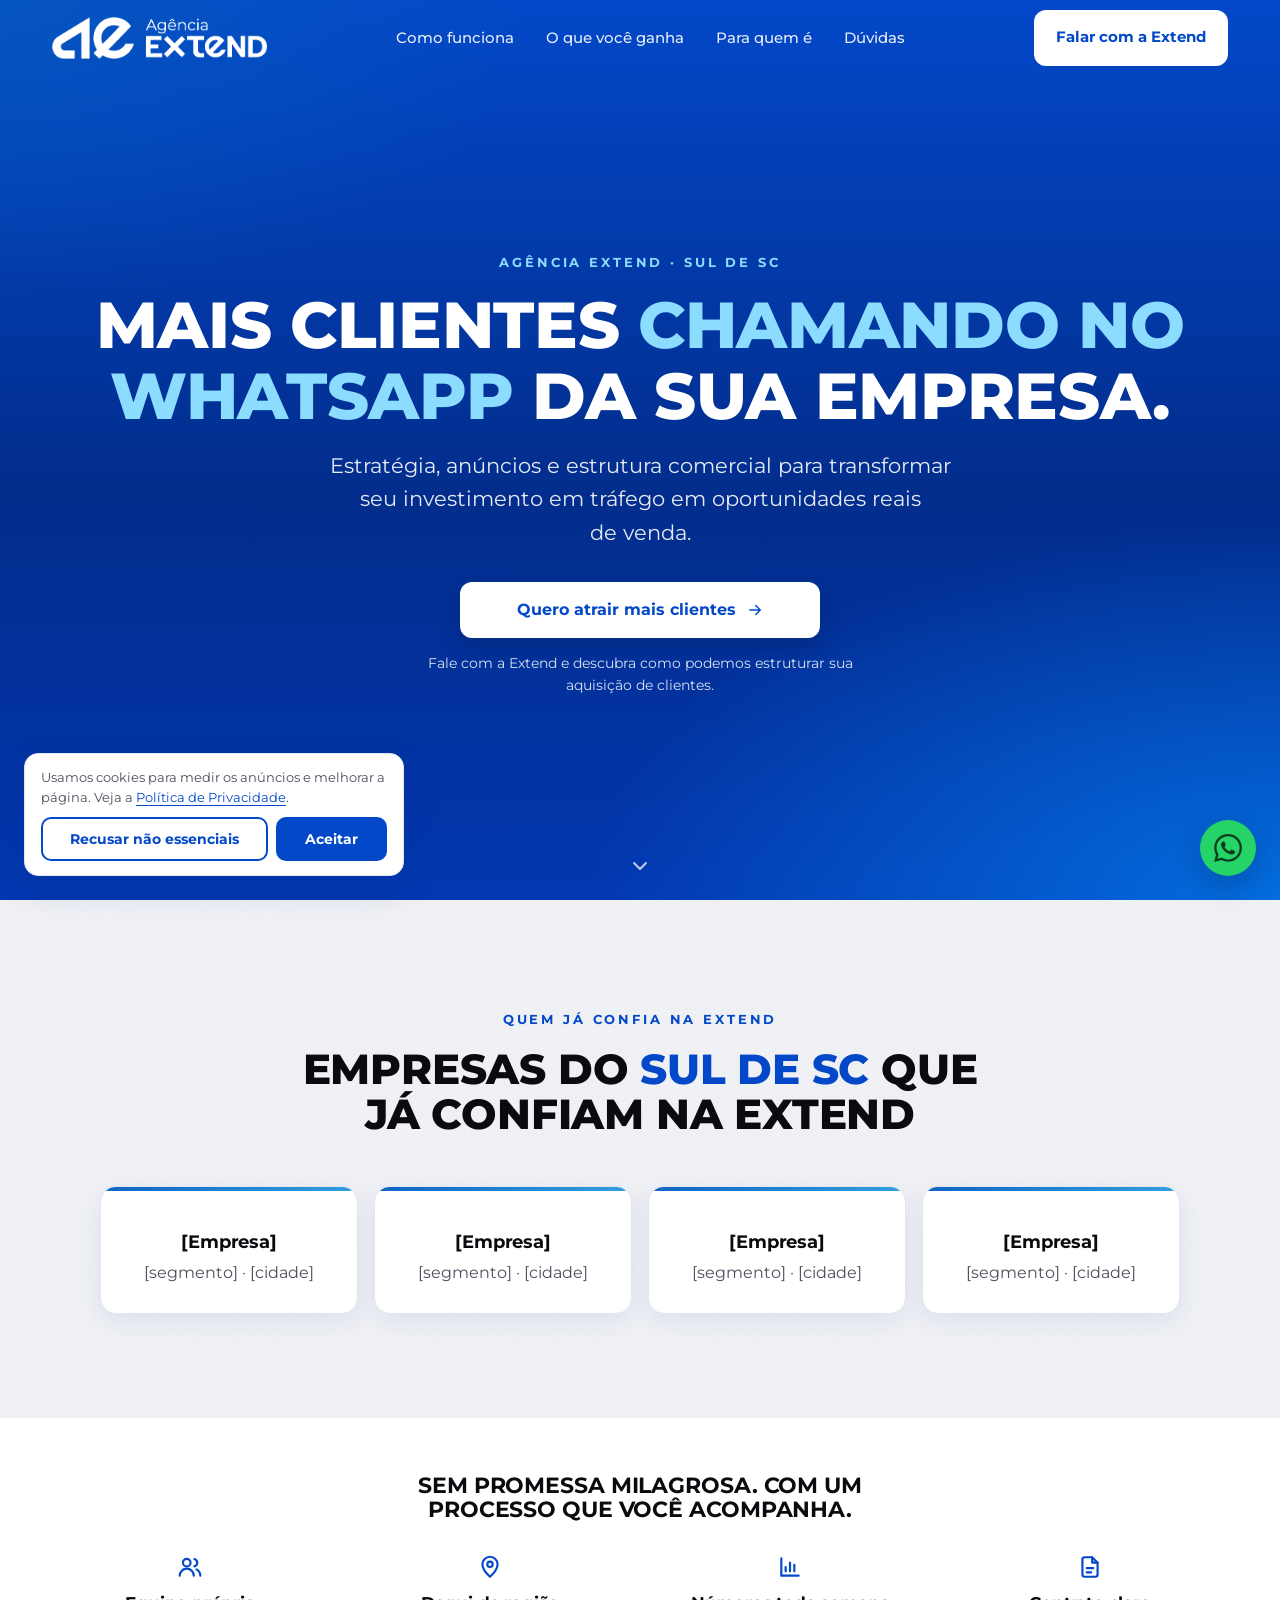
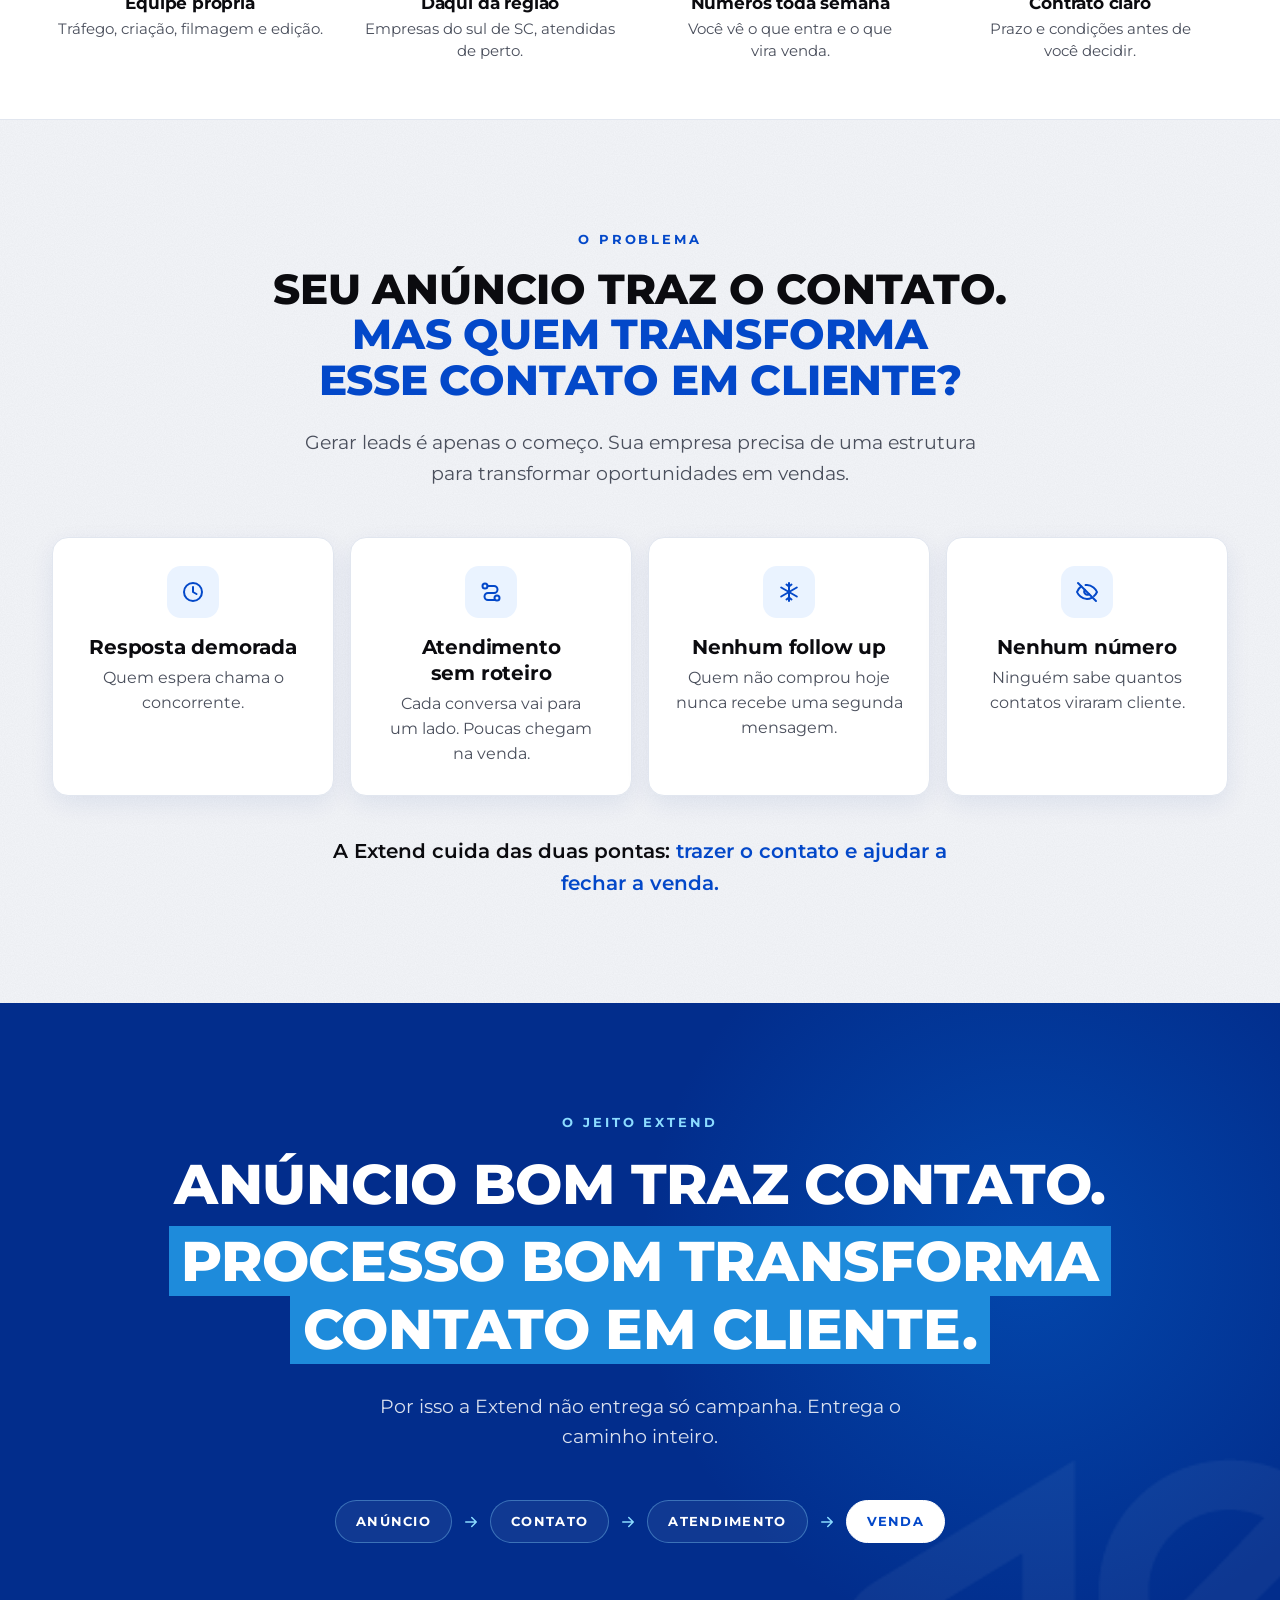
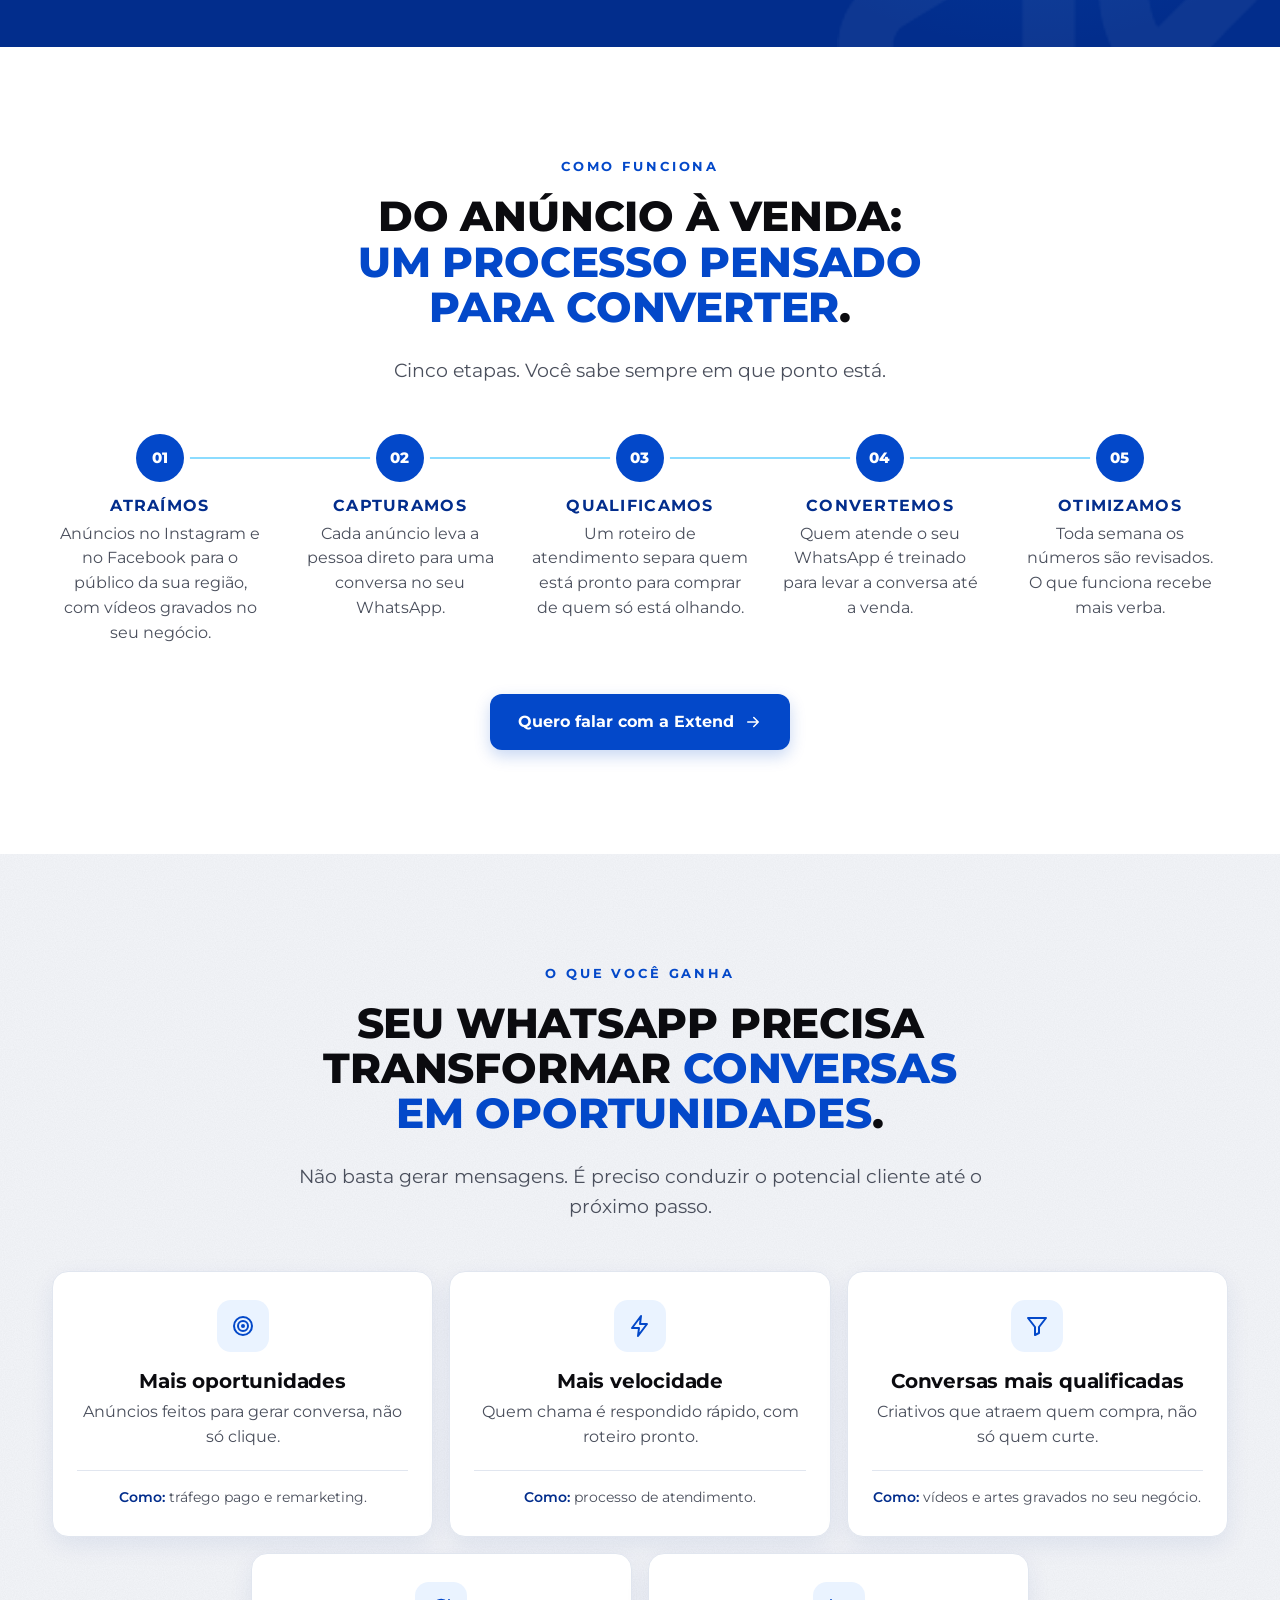
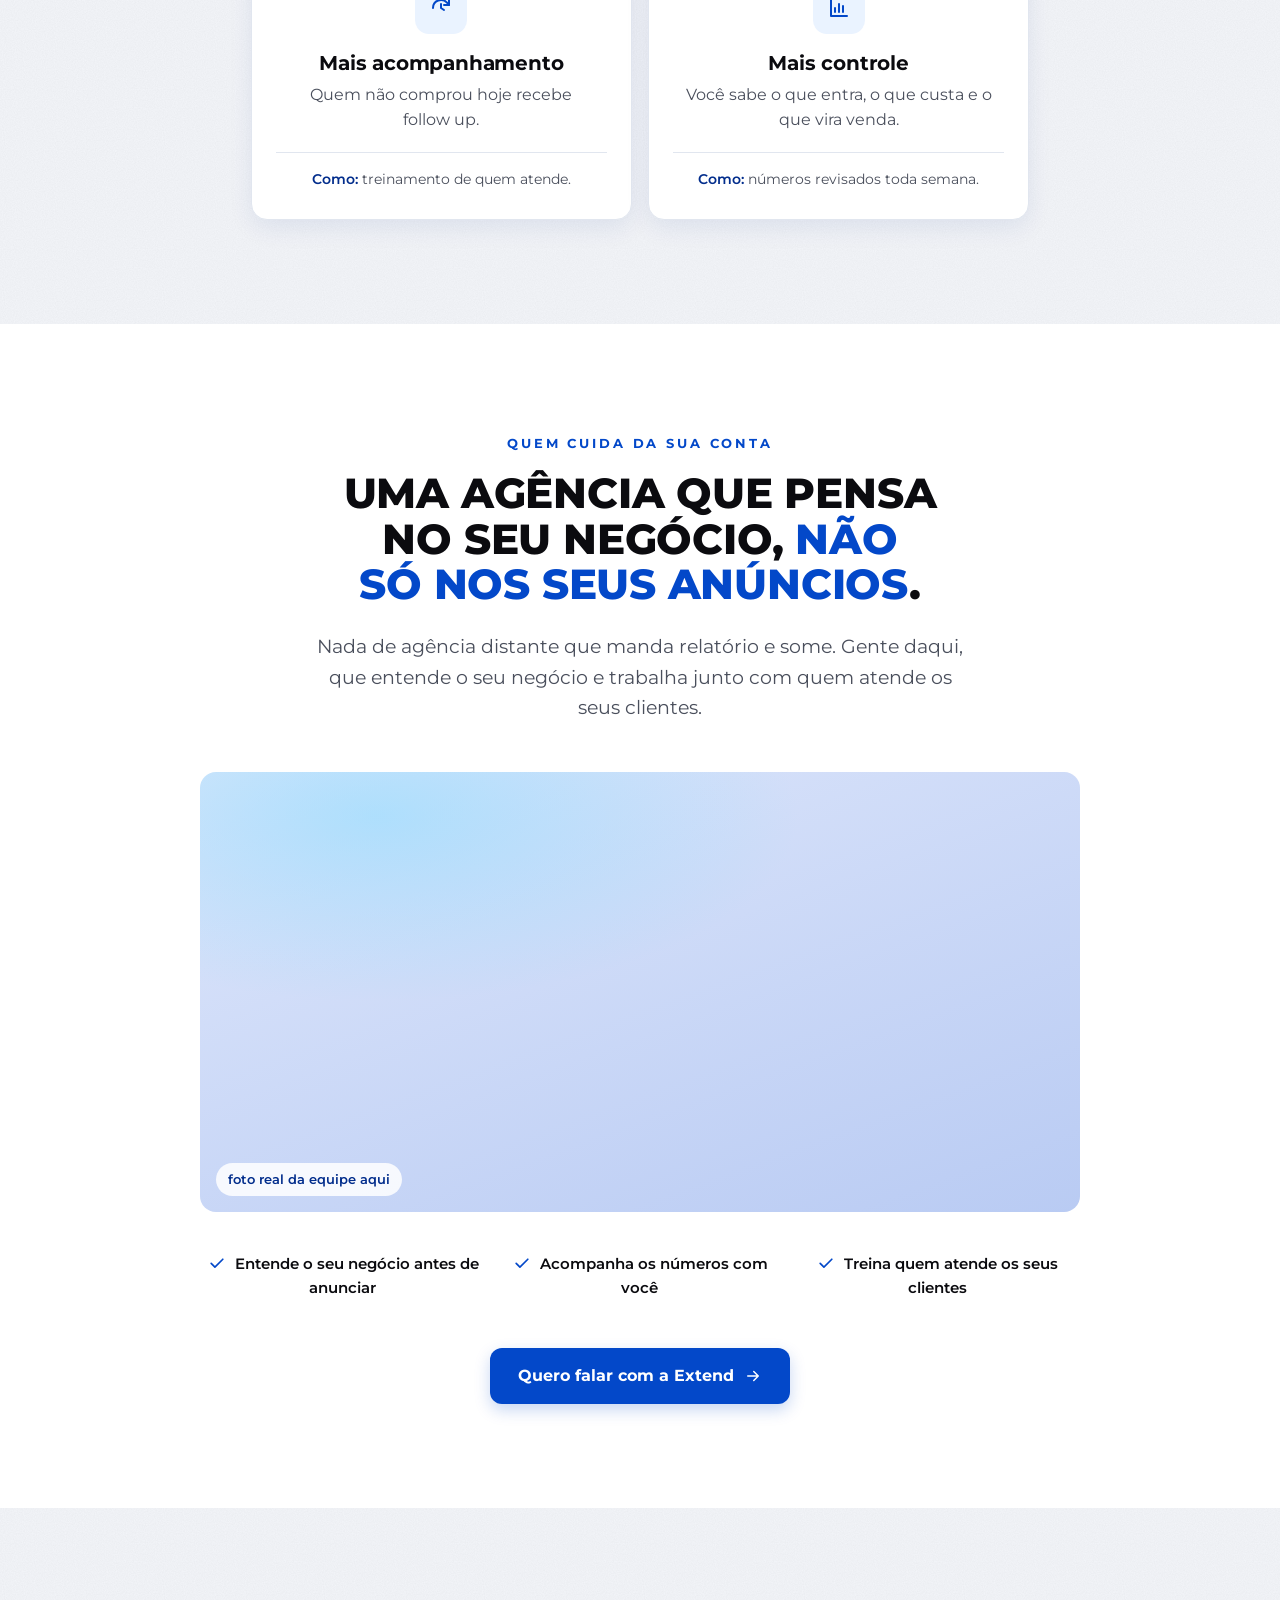
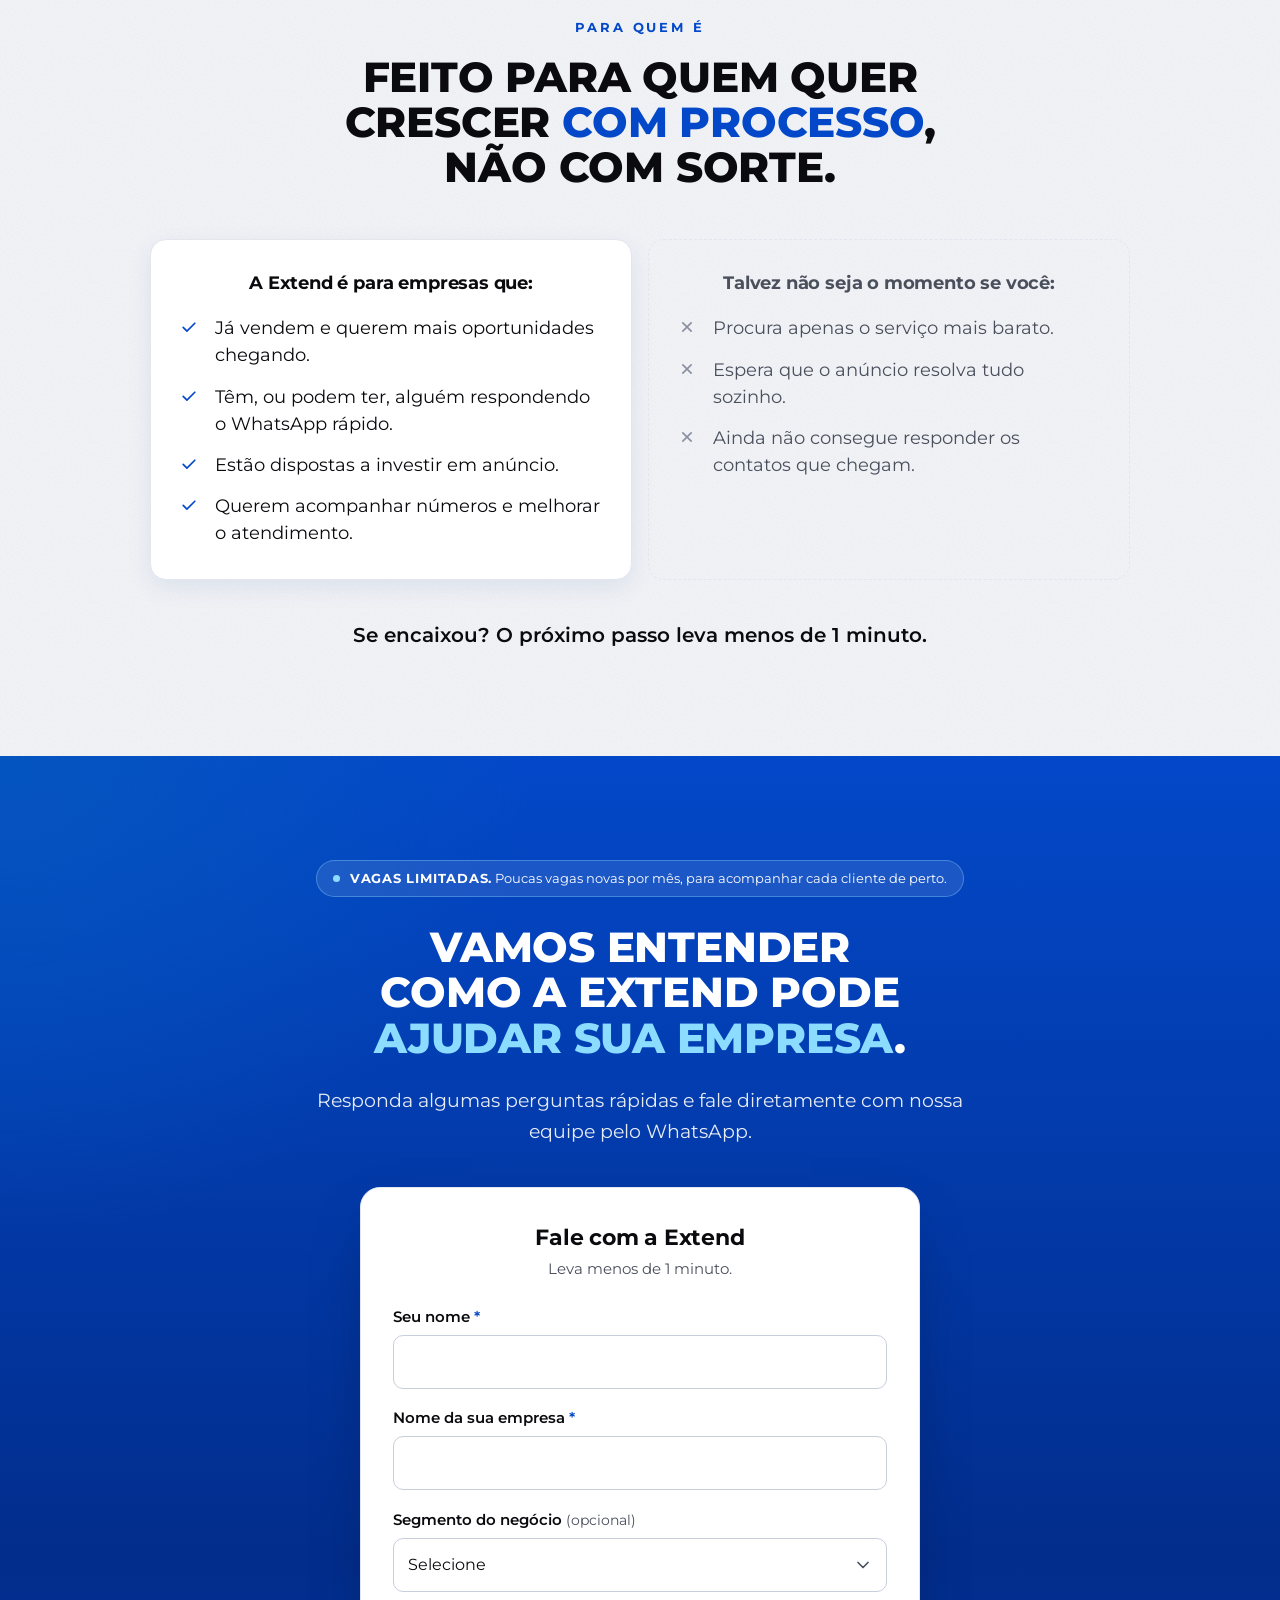
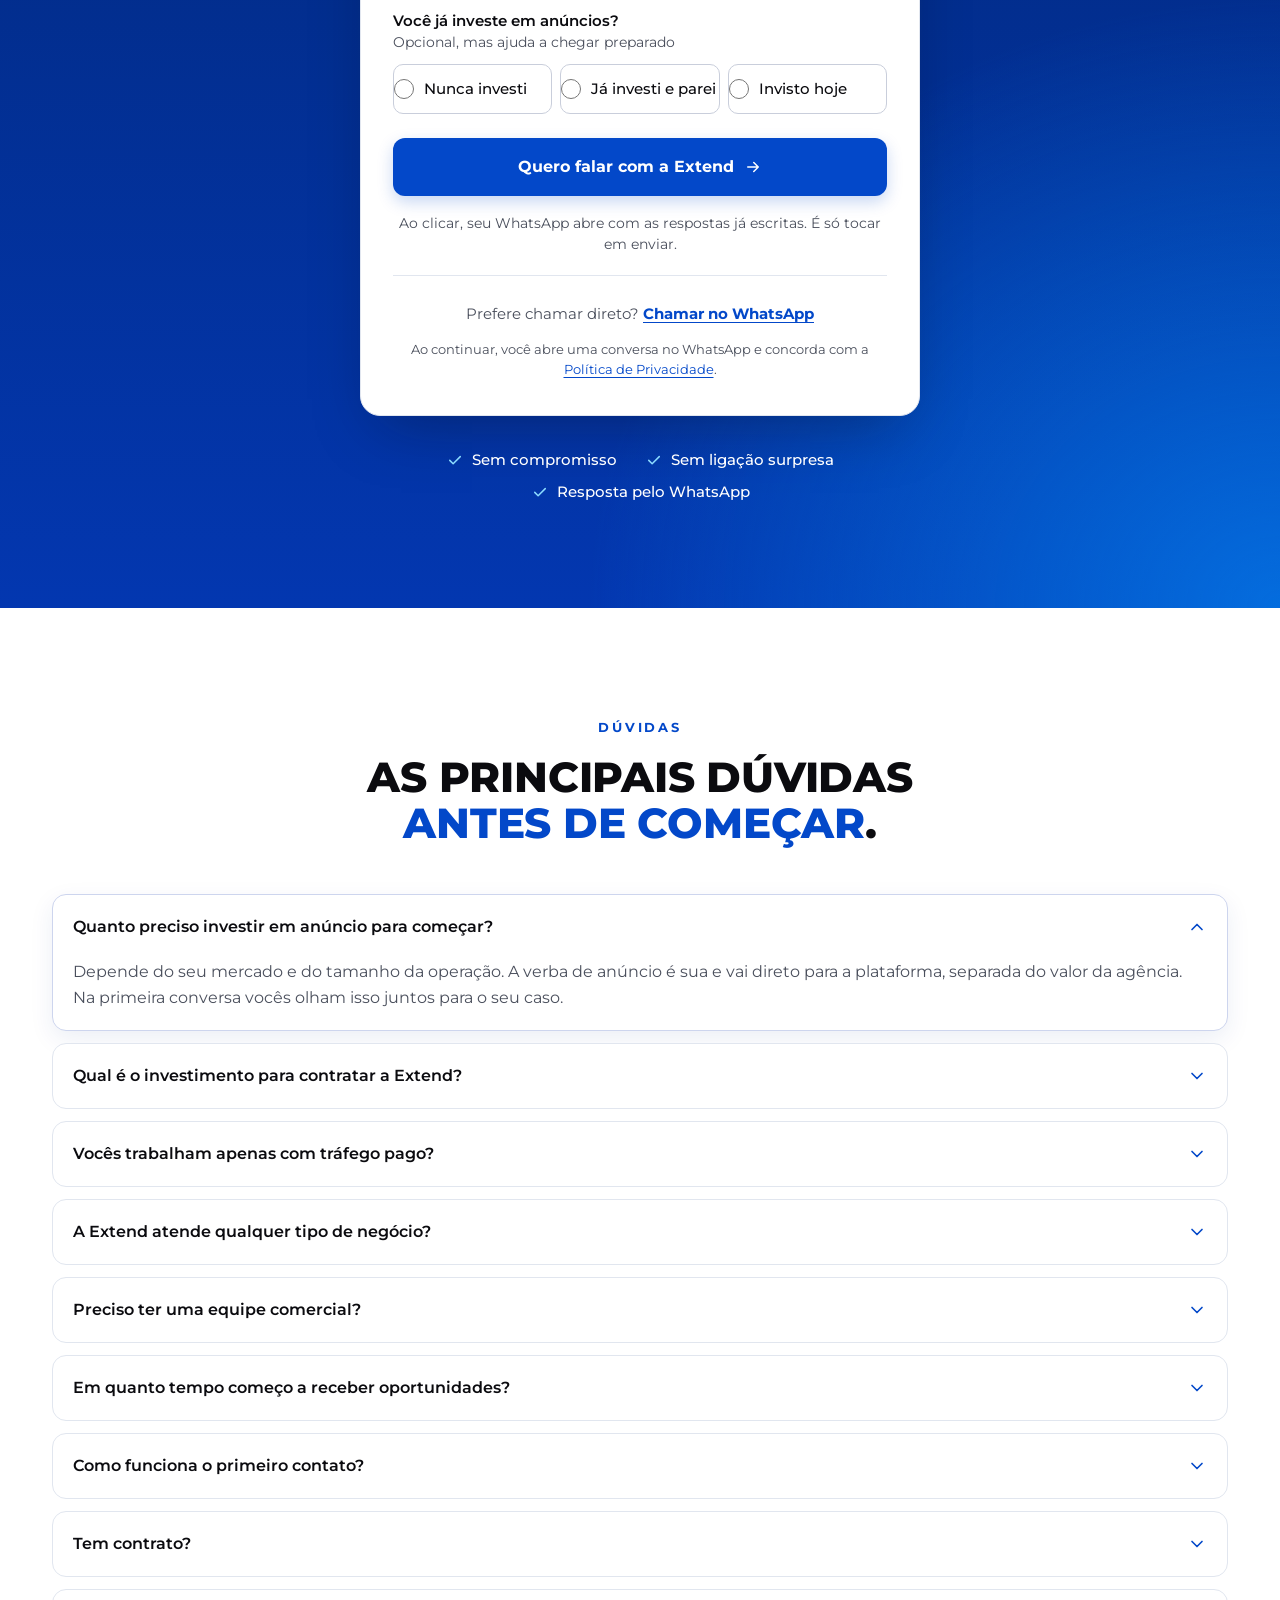
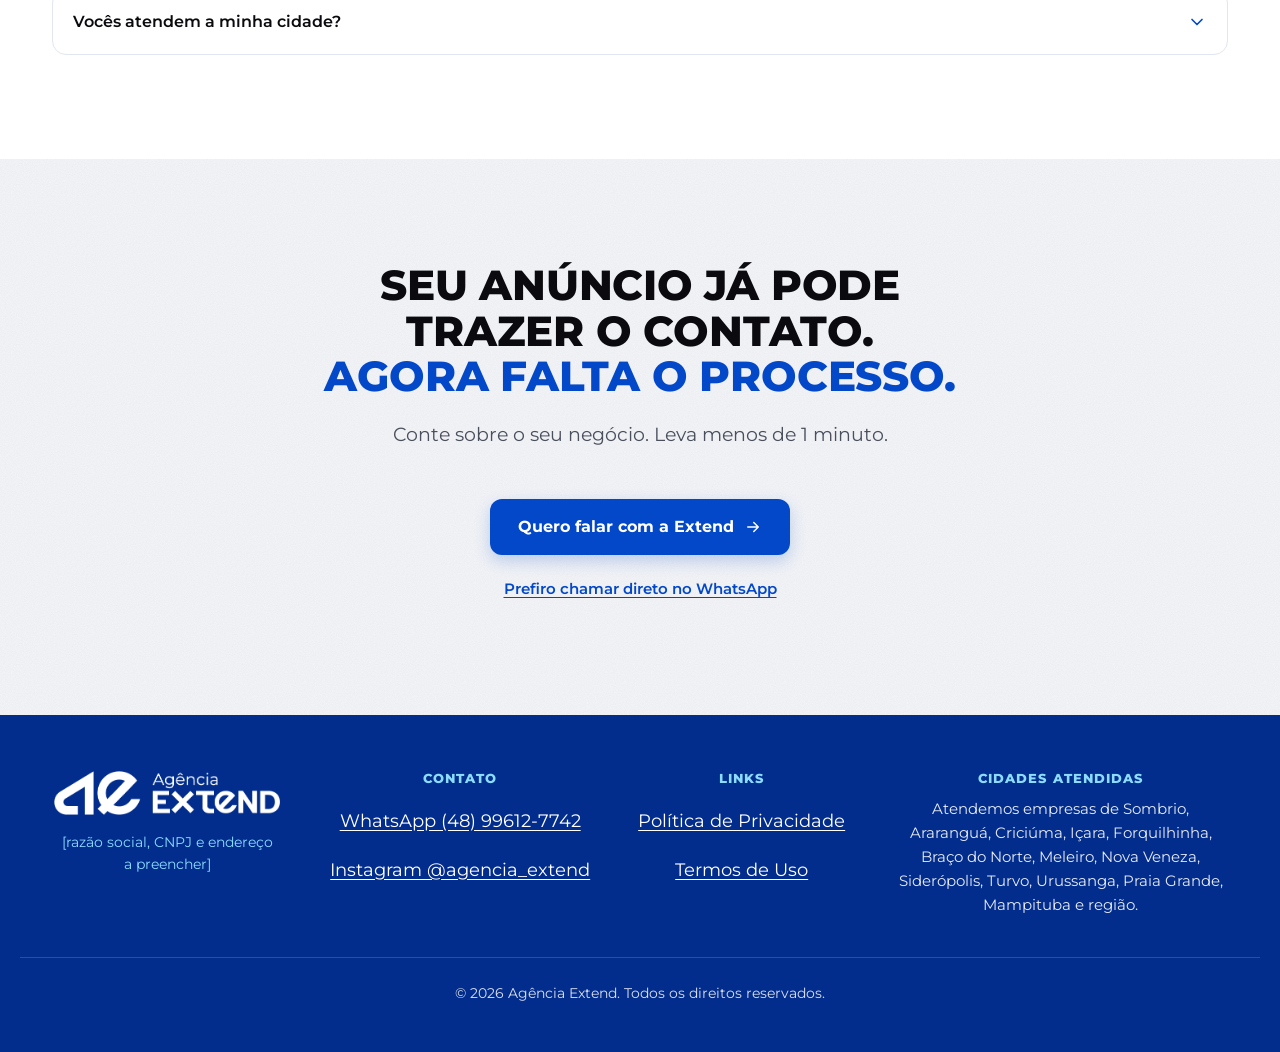
==== commit 84d54eb0: "Otimização de copy e CTAs (sem Todo mês, hierarquia de CTAs, novos títulos)" ====
--- a/index.html
+++ b/index.html
@@ -18,7 +18,20 @@
   <link rel="stylesheet" href="https://fonts.googleapis.com/css2?family=Montserrat:wght@400;500;600;700;800&display=swap">
   <link rel="stylesheet" href="css/styles.css">
 
-  <script>document.documentElement.classList.add('js');</script>
+  <script>
+    document.documentElement.classList.add('js');
+    /* A página sempre abre no topo: o navegador não restaura a rolagem anterior
+       e um "#contato" que tenha ficado no endereço é removido (mantendo os parâmetros de campanha). */
+    (function () {
+      try {
+        if ('scrollRestoration' in history) history.scrollRestoration = 'manual';
+        if (location.hash) {
+          history.replaceState(null, '', location.pathname + location.search);
+          window.addEventListener('load', function () { window.scrollTo(0, 0); });
+        }
+      } catch (e) { /* sem suporte: comportamento padrão do navegador */ }
+    })();
+  </script>
   <script src="js/config.js"></script>
 
   <script type="application/ld+json">
@@ -105,7 +118,7 @@
     <div class="container">
       <div class="hero-text">
         <p class="eyebrow hero-in" style="--d:0ms">AGÊNCIA EXTEND · SUL DE SC</p>
-        <h1 id="titulo-principal" class="hero-in" style="--d:60ms">Mais clientes chamando no WhatsApp da sua empresa. <span class="hl hl-box hl-break">Todo mês.</span></h1>
+        <h1 id="titulo-principal" class="hero-in" style="--d:60ms">Mais clientes <span class="hl">chamando no WhatsApp</span> da sua empresa.</h1>
         <script>
           /* Título por campanha, antes da primeira pintura. Só aceita valores da lista fixa (config.js) e escreve com textContent. */
           (function () {
@@ -128,7 +141,7 @@
               if (!trecho) { h1.textContent = titulo; return; }
               var pos = titulo.indexOf(trecho);
               var span = document.createElement('span');
-              span.className = trecho === 'Todo mês.' ? 'hl hl-box hl-break' : 'hl';
+              span.className = 'hl';
               span.textContent = trecho;
               h1.appendChild(document.createTextNode(titulo.slice(0, pos)));
               h1.appendChild(span);
@@ -137,10 +150,10 @@
             } catch (e) { /* sem suporte: fica o título padrão */ }
           })();
         </script>
-        <p class="hero-sub hero-in" style="--d:140ms">A Extend conecta anúncio, atendimento e processo comercial para o contato virar venda.</p>
+        <p class="hero-sub hero-in" style="--d:140ms">Estratégia, anúncios e estrutura comercial para transformar seu investimento em tráfego em oportunidades reais de venda.</p>
         <div class="hero-in" style="--d:220ms">
-          <a class="btn btn-on-dark" href="#contato">Quero mais clientes <svg class="ico arrow" aria-hidden="true"><use href="#i-arrow"/></svg></a>
-          <p class="microcopy">Leva menos de 1 minuto. Sem compromisso.</p>
+          <a class="btn btn-on-dark" href="#contato">Quero atrair mais clientes <svg class="ico arrow" aria-hidden="true"><use href="#i-arrow"/></svg></a>
+          <p class="microcopy">Fale com a Extend e descubra como podemos estruturar sua aquisição de clientes.</p>
         </div>
       </div>
     </div>
@@ -158,7 +171,7 @@
     <div class="container">
       <header class="section-head">
         <p class="eyebrow">QUEM JÁ CONFIA NA EXTEND</p>
-        <h2 id="titulo-clientes">Empresas do <span class="hl nowrap">sul de SC</span> que já trabalham com a Extend</h2>
+        <h2 id="titulo-clientes">Empresas do <span class="hl nowrap">sul de SC</span> que já confiam na Extend</h2>
       </header>
       <ul class="clients-grid" data-stagger aria-label="Clientes da Extend">
         <li class="card client-card reveal"><h3>[Empresa]</h3><p>[segmento] · [cidade]</p></li>
@@ -189,8 +202,8 @@
     <div class="container">
       <header class="section-head">
         <p class="eyebrow">O PROBLEMA</p>
-        <h2 id="titulo-problema">Seu anúncio traz o contato. <span class="hl">Mas quem transforma contato em venda?</span></h2>
-        <p class="lead">Gerar mensagem é a parte fácil. A venda se perde no que acontece depois.</p>
+        <h2 id="titulo-problema">Seu anúncio traz o contato. <span class="hl">Mas quem transforma esse contato em cliente?</span></h2>
+        <p class="lead">Gerar leads é apenas o começo. Sua empresa precisa de uma estrutura para transformar oportunidades em vendas.</p>
       </header>
       <ul class="problem-grid" data-stagger>
         <li class="card reveal">
@@ -244,7 +257,7 @@
     <div class="container">
       <header class="section-head">
         <p class="eyebrow">COMO FUNCIONA</p>
-        <h2 id="titulo-processo">Um caminho simples <span class="hl">do anúncio até a venda</span>.</h2>
+        <h2 id="titulo-processo">Do anúncio à venda: <span class="hl">um processo pensado para converter</span>.</h2>
         <p class="lead">Cinco etapas. Você sabe sempre em que ponto está.</p>
       </header>
       <ol class="steps">
@@ -275,7 +288,7 @@
         </li>
       </ol>
       <div class="cta-block">
-        <a class="btn btn-primary" href="#contato">Quero mais clientes <svg class="ico arrow" aria-hidden="true"><use href="#i-arrow"/></svg></a>
+        <a class="btn btn-primary" href="#contato">Quero falar com a Extend <svg class="ico arrow" aria-hidden="true"><use href="#i-arrow"/></svg></a>
       </div>
     </div>
   </section>
@@ -285,8 +298,8 @@
     <div class="container">
       <header class="section-head">
         <p class="eyebrow">O QUE VOCÊ GANHA</p>
-        <h2 id="titulo-beneficios">Seu WhatsApp precisa de <span class="hl">mais do que mensagens</span>.</h2>
-        <p class="lead">Precisa de gente certa chegando e de um processo para ninguém escapar.</p>
+        <h2 id="titulo-beneficios">Seu WhatsApp precisa transformar <span class="hl">conversas em oportunidades</span>.</h2>
+        <p class="lead">Não basta gerar mensagens. É preciso conduzir o potencial cliente até o próximo passo.</p>
       </header>
       <ul class="benefits" data-stagger>
         <li class="card reveal">
@@ -328,7 +341,7 @@
     <div class="container stack">
       <header class="section-head">
         <p class="eyebrow">QUEM CUIDA DA SUA CONTA</p>
-        <h2 id="titulo-time">Uma agência que trabalha como <span class="hl">parte do seu time</span>.</h2>
+        <h2 id="titulo-time">Uma agência que pensa no seu negócio, <span class="hl">não só nos seus anúncios</span>.</h2>
         <p class="lead">Nada de agência distante que manda relatório e some. Gente daqui, que entende o seu negócio e trabalha junto com quem atende os seus clientes.</p>
       </header>
       <div class="stack-media">
@@ -370,7 +383,7 @@
         </li>
       </ul>
       <div class="cta-block">
-        <a class="btn btn-primary" href="#contato">Quero resultados como esses <svg class="ico arrow" aria-hidden="true"><use href="#i-arrow"/></svg></a>
+        <a class="btn btn-primary" href="#contato">Quero falar com a Extend <svg class="ico arrow" aria-hidden="true"><use href="#i-arrow"/></svg></a>
       </div>
     </div>
   </section>
@@ -411,8 +424,8 @@
       <header class="section-head">
         <!-- Barra de vagas: revisar todo mês. Se não houver limite real, apagar este bloco. -->
         <p class="vagas"><span class="vagas-dot" aria-hidden="true"></span><span><strong>VAGAS LIMITADAS.</strong> Poucas vagas novas por mês, para acompanhar cada cliente de perto.</span></p>
-        <h2 id="titulo-contato">Vamos entender se a Extend pode <span class="hl">ajudar sua empresa</span>.</h2>
-        <p class="lead">Quatro perguntas rápidas. Seu WhatsApp abre com as respostas já escritas.</p>
+        <h2 id="titulo-contato">Vamos entender como a Extend pode <span class="hl">ajudar sua empresa</span>.</h2>
+        <p class="lead">Responda algumas perguntas rápidas e fale diretamente com nossa equipe pelo WhatsApp.</p>
       </header>
       <div class="form-wrap">
         <div class="form-mount" data-form-mount data-titulo="Fale com a Extend"></div>
@@ -430,7 +443,7 @@
     <div class="container container-narrow">
       <header class="section-head">
         <p class="eyebrow">DÚVIDAS</p>
-        <h2 id="titulo-duvidas">O que todo dono de empresa pergunta <span class="hl">antes de começar</span>.</h2>
+        <h2 id="titulo-duvidas">As principais dúvidas <span class="hl">antes de começar</span>.</h2>
       </header>
       <div class="faq" data-accordion>
         <div class="faq-item">
@@ -479,7 +492,7 @@
       <h2 id="titulo-final">Seu anúncio já pode trazer o contato. <span class="hl">Agora falta o processo.</span></h2>
       <p class="lead" style="margin: 0 auto">Conte sobre o seu negócio. Leva menos de 1 minuto.</p>
       <div class="cta-block">
-        <a class="btn btn-primary" href="#contato">Quero mais clientes <svg class="ico arrow" aria-hidden="true"><use href="#i-arrow"/></svg></a>
+        <a class="btn btn-primary" href="#contato">Quero falar com a Extend <svg class="ico arrow" aria-hidden="true"><use href="#i-arrow"/></svg></a>
         <a class="text-link" href="https://wa.me/5548996127742" data-wa="cta-final">Prefiro chamar direto no WhatsApp</a>
       </div>
     </div>
@@ -566,7 +579,7 @@
         </div>
       </fieldset>
       <button class="btn btn-primary btn-block" type="submit">
-        <span class="btn-label">Quero falar com a Extend</span>
+        <span class="btn-label">Quero falar com a Extend</span> <svg class="ico arrow" aria-hidden="true"><use href="#i-arrow"/></svg>
       </button>
       <p class="form-notice">Ao clicar, seu WhatsApp abre com as respostas já escritas. É só tocar em enviar.</p>
     </form>
--- a/css/styles.css
+++ b/css/styles.css
@@ -97,6 +97,9 @@
 .site-header:not(.is-scrolled) :focus-visible { outline-color: var(--blue-soft); }
 .on-dark .form-card :focus-visible { outline-color: var(--blue); }
 
+/* Seções que recebem foco ao clicar num link interno não mostram contorno */
+section[tabindex="-1"]:focus { outline: none; }
+
 .skip-link {
   position: absolute; left: 12px; top: -100px; z-index: 100;
   background: var(--white); color: var(--blue); font-weight: 700;
@@ -214,7 +217,9 @@
 }
 .scroll-cue .ico { width: 24px; height: 24px; }
 .scroll-cue:hover { color: var(--white); transform: translateX(-50%) translateY(2px); }
-.hero-text { max-width: 1000px; margin: 0 auto; }
+.hero-text { max-width: 1160px; margin: 0 auto; }
+.hero-text .hero-sub, .hero-text .microcopy { margin-left: auto; margin-right: auto; }
+.hero .microcopy { max-width: 34em; }
 .hero h1 { margin-bottom: 1.1rem; }
 .hero h1 .hl-break { display: table; margin: 0.12em auto 0; }
 .hero h1.h1-longo { font-size: clamp(1.75rem, 1.1rem + 3vw, 3.5rem); }
@@ -610,6 +615,9 @@
 @media (max-width: 359px) {
   :root { --gutter: 16px; }
   .logo img { height: 30px; }
+  /* "Quero atrair mais clientes" cabe em uma linha mesmo em telas de 320px */
+  .hero .btn { padding-left: 16px; padding-right: 16px; font-size: 0.9375rem; }
+  .hero .btn .arrow { display: none; }
   .btn-header { padding: 8px 12px; font-size: 0.875rem; }
 }
 
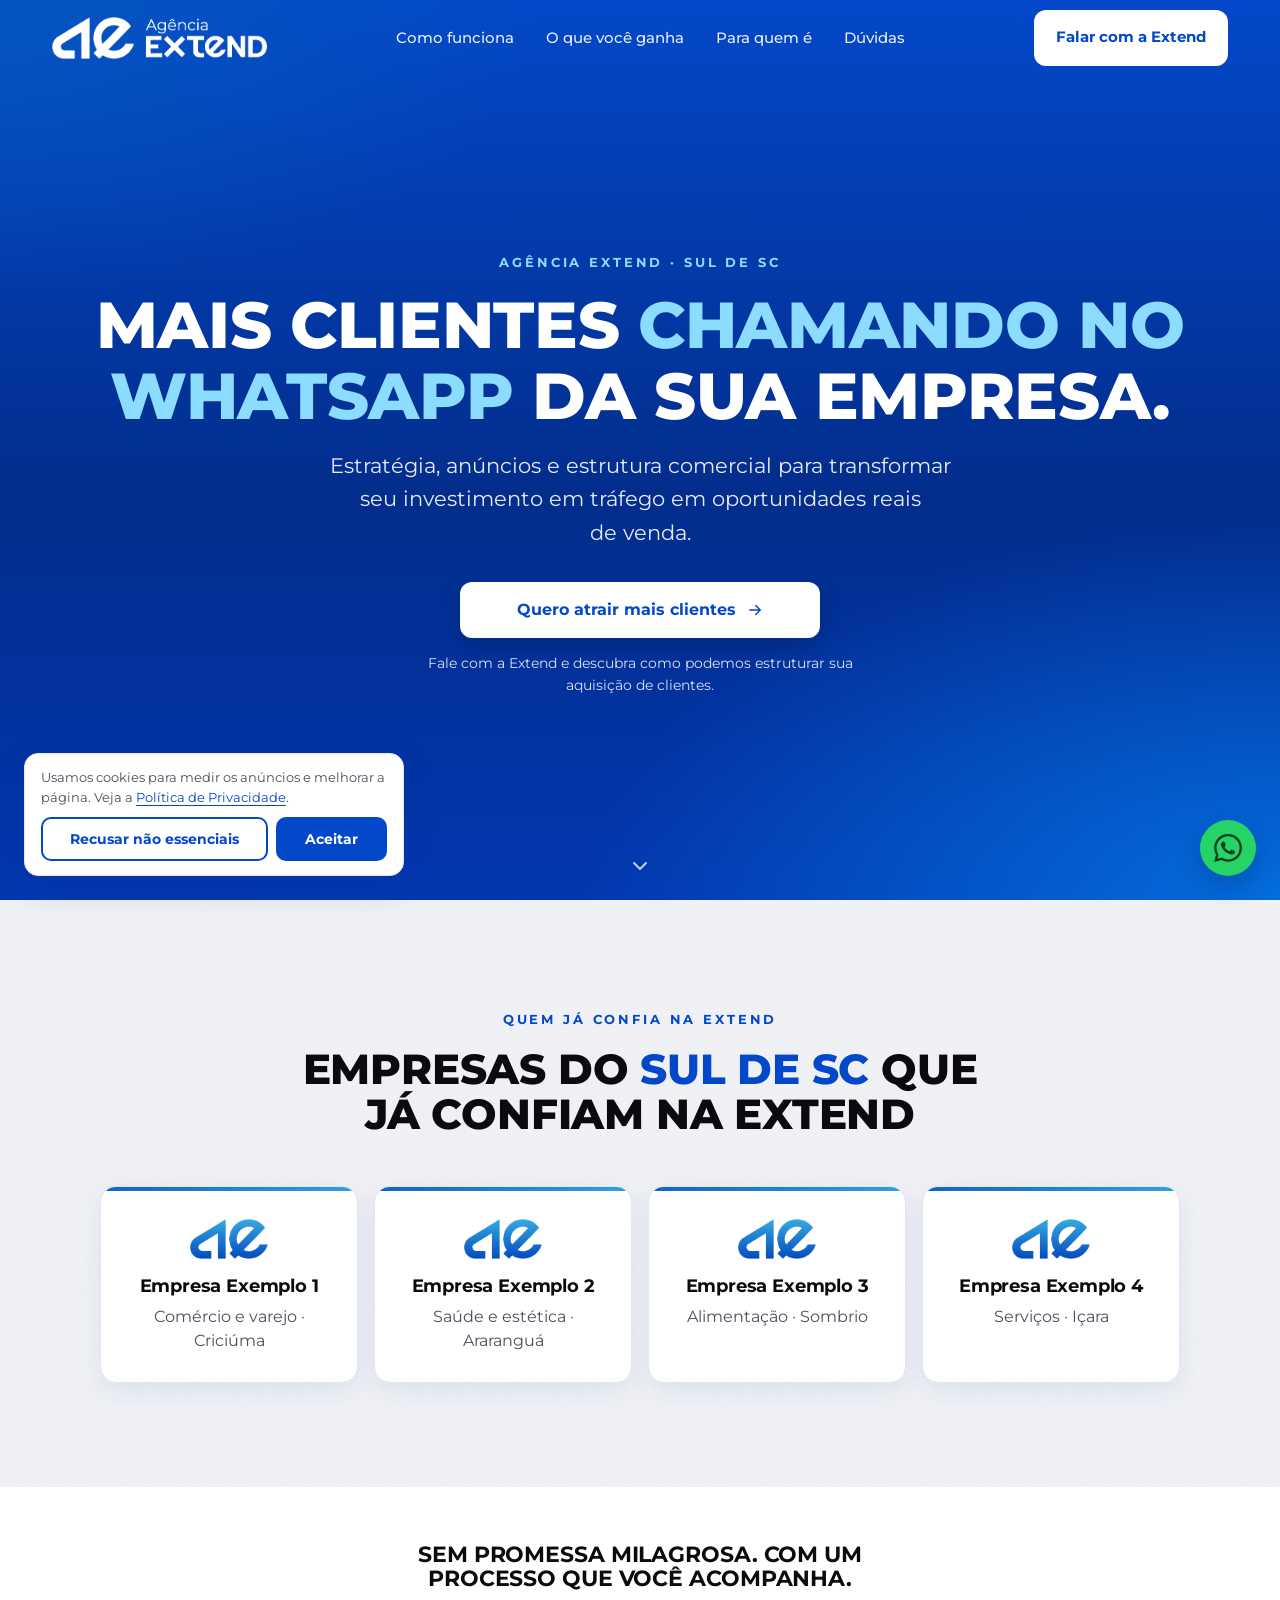
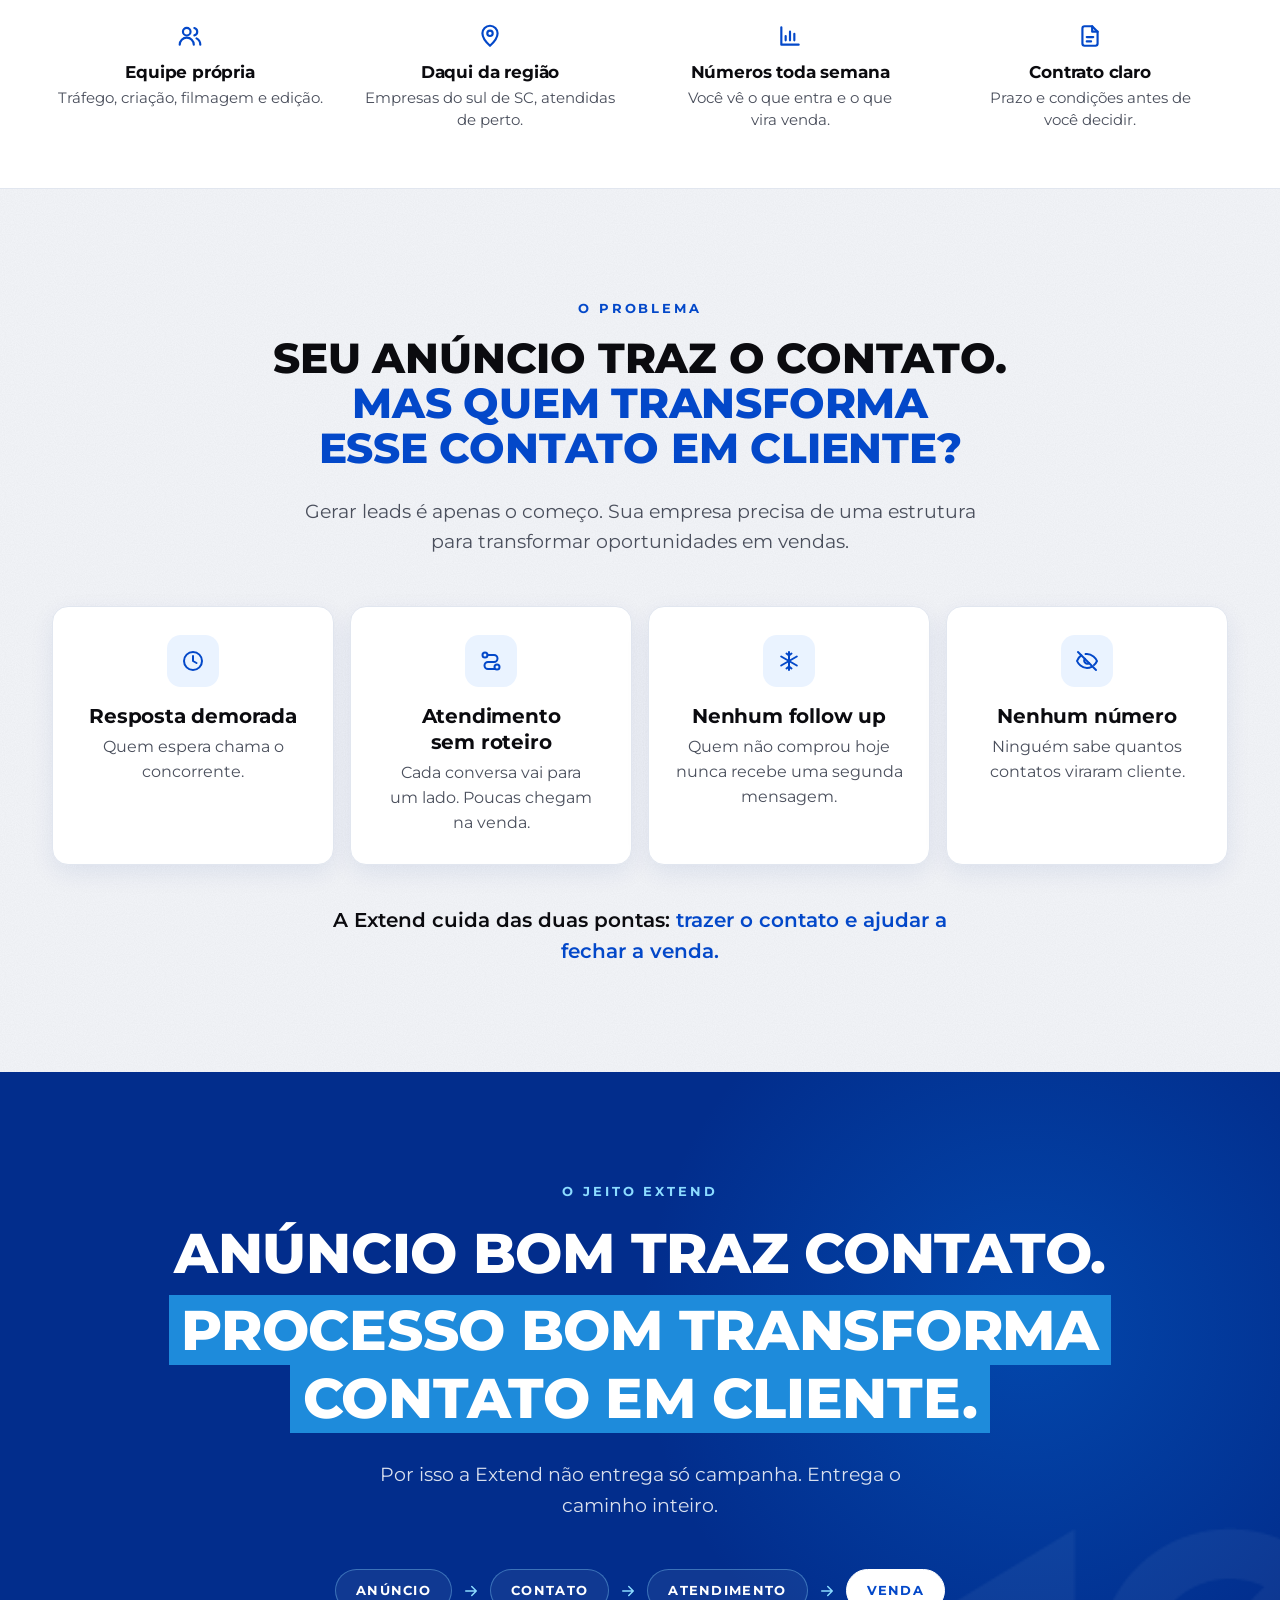
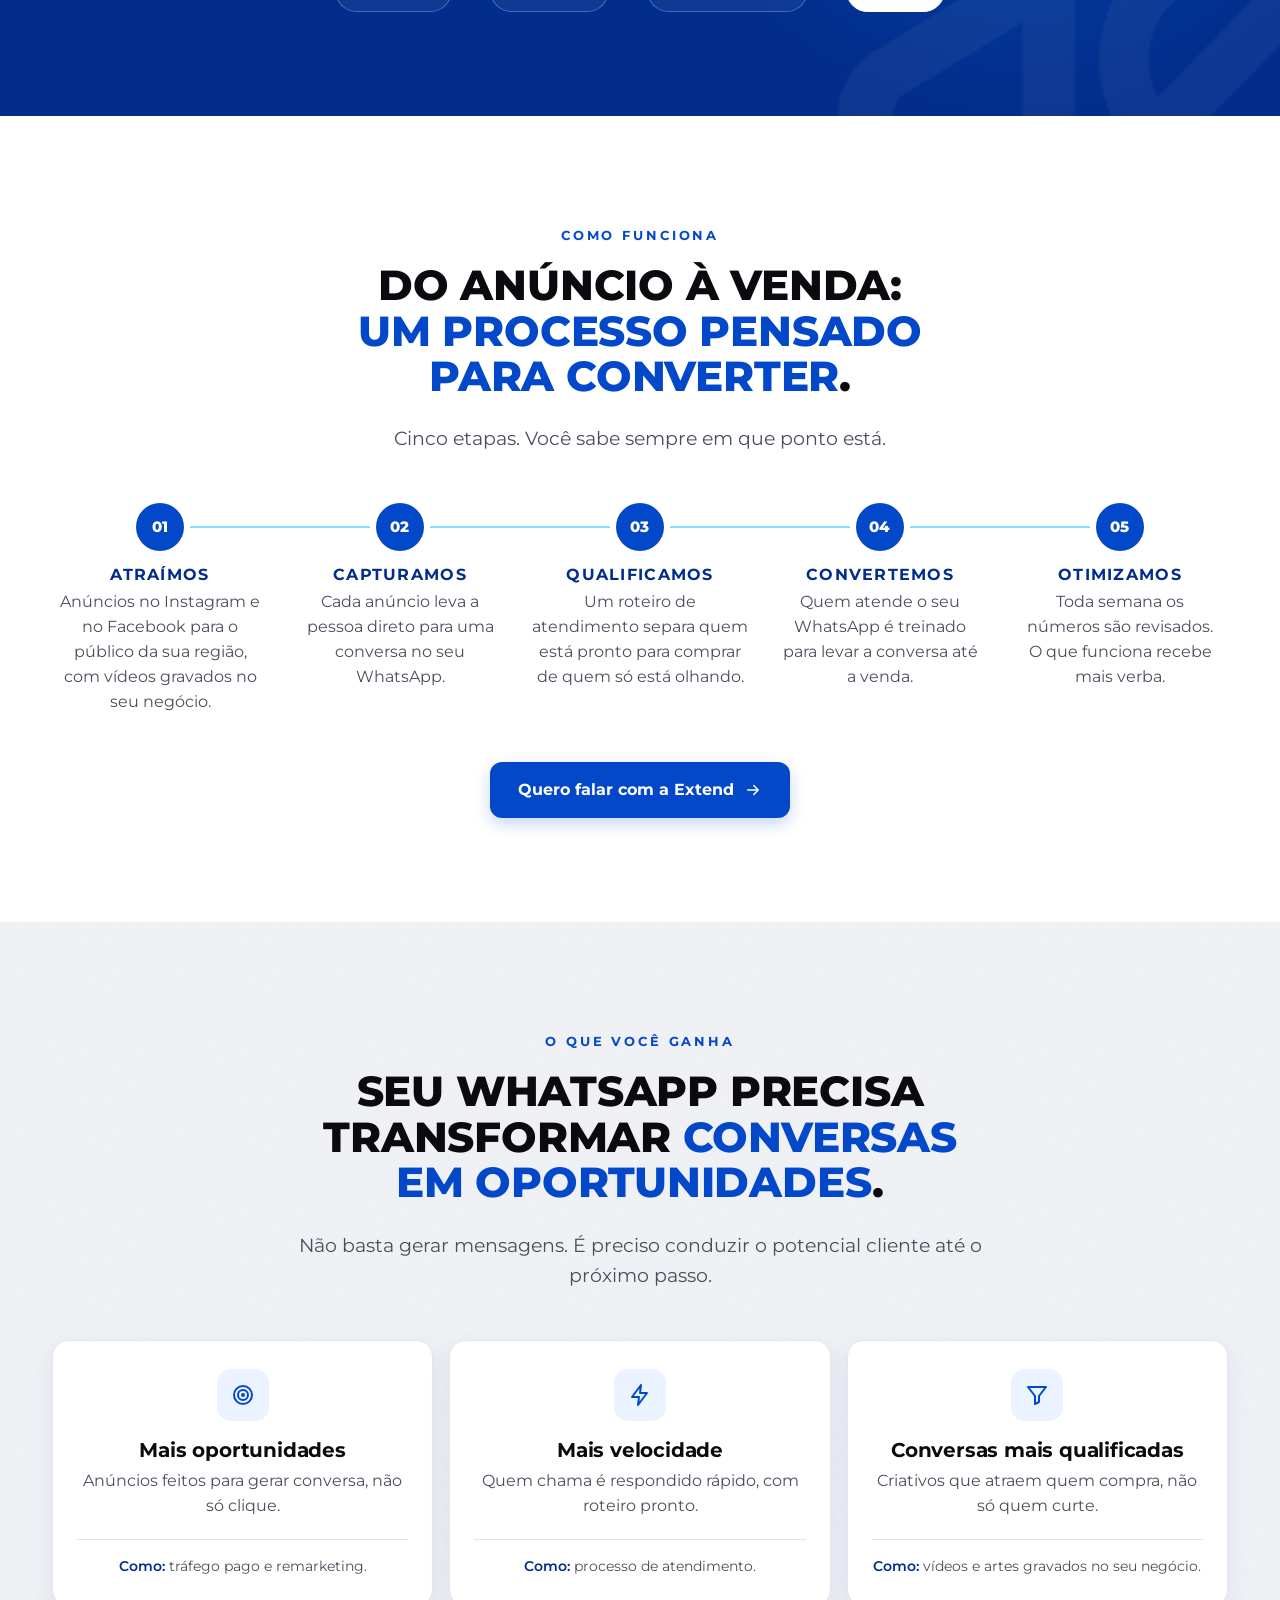
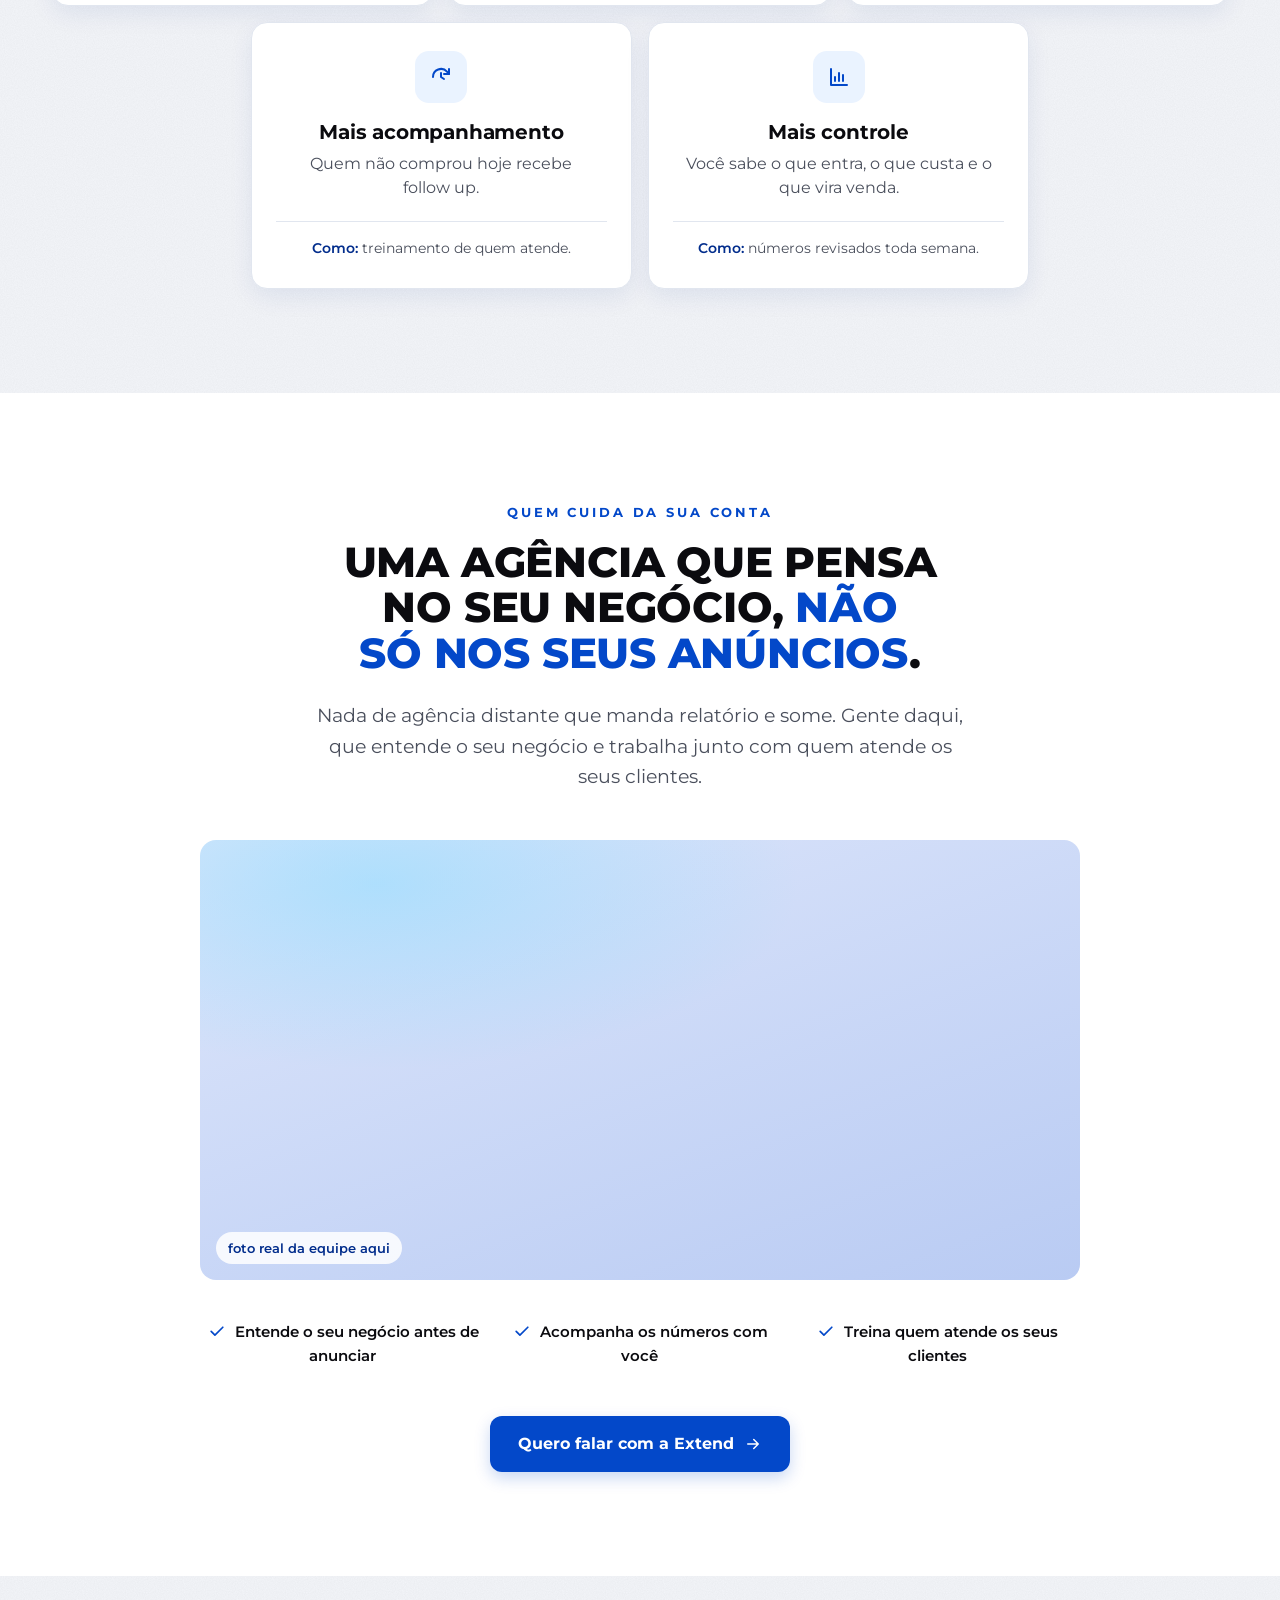
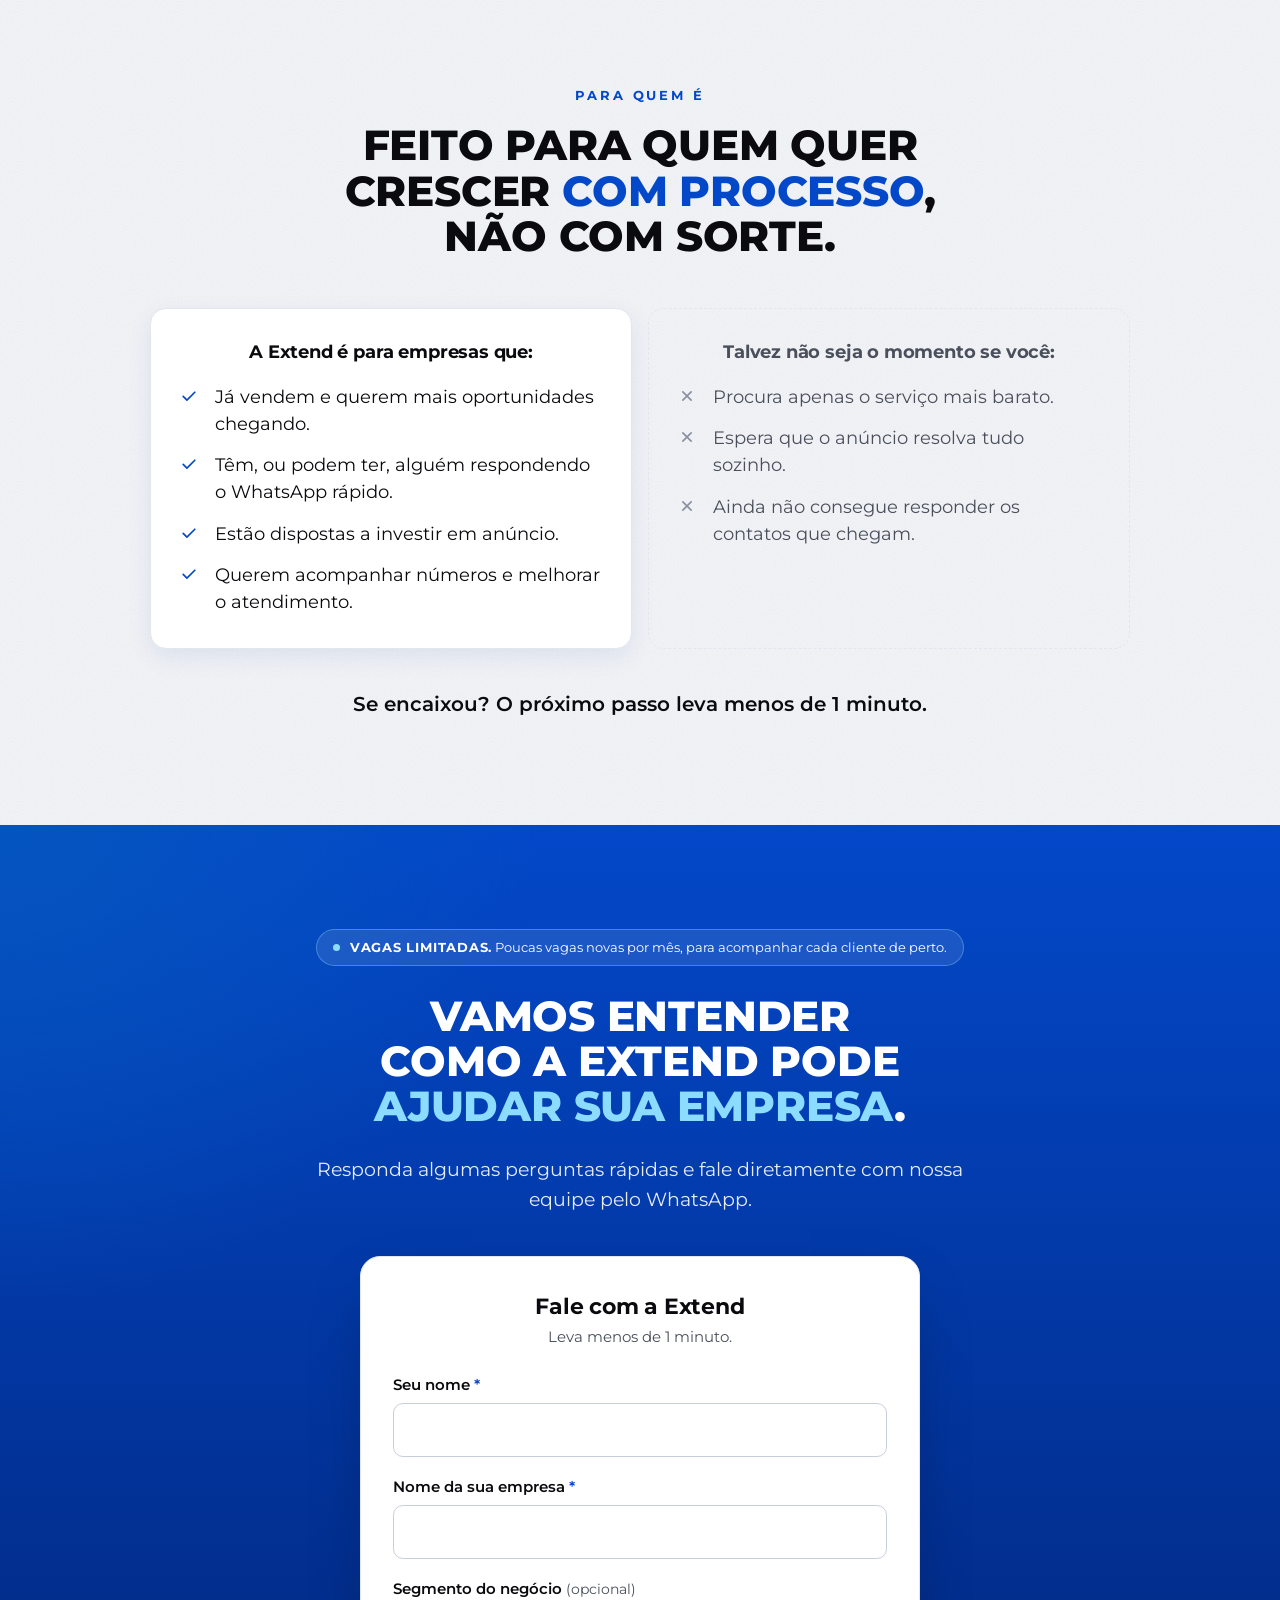
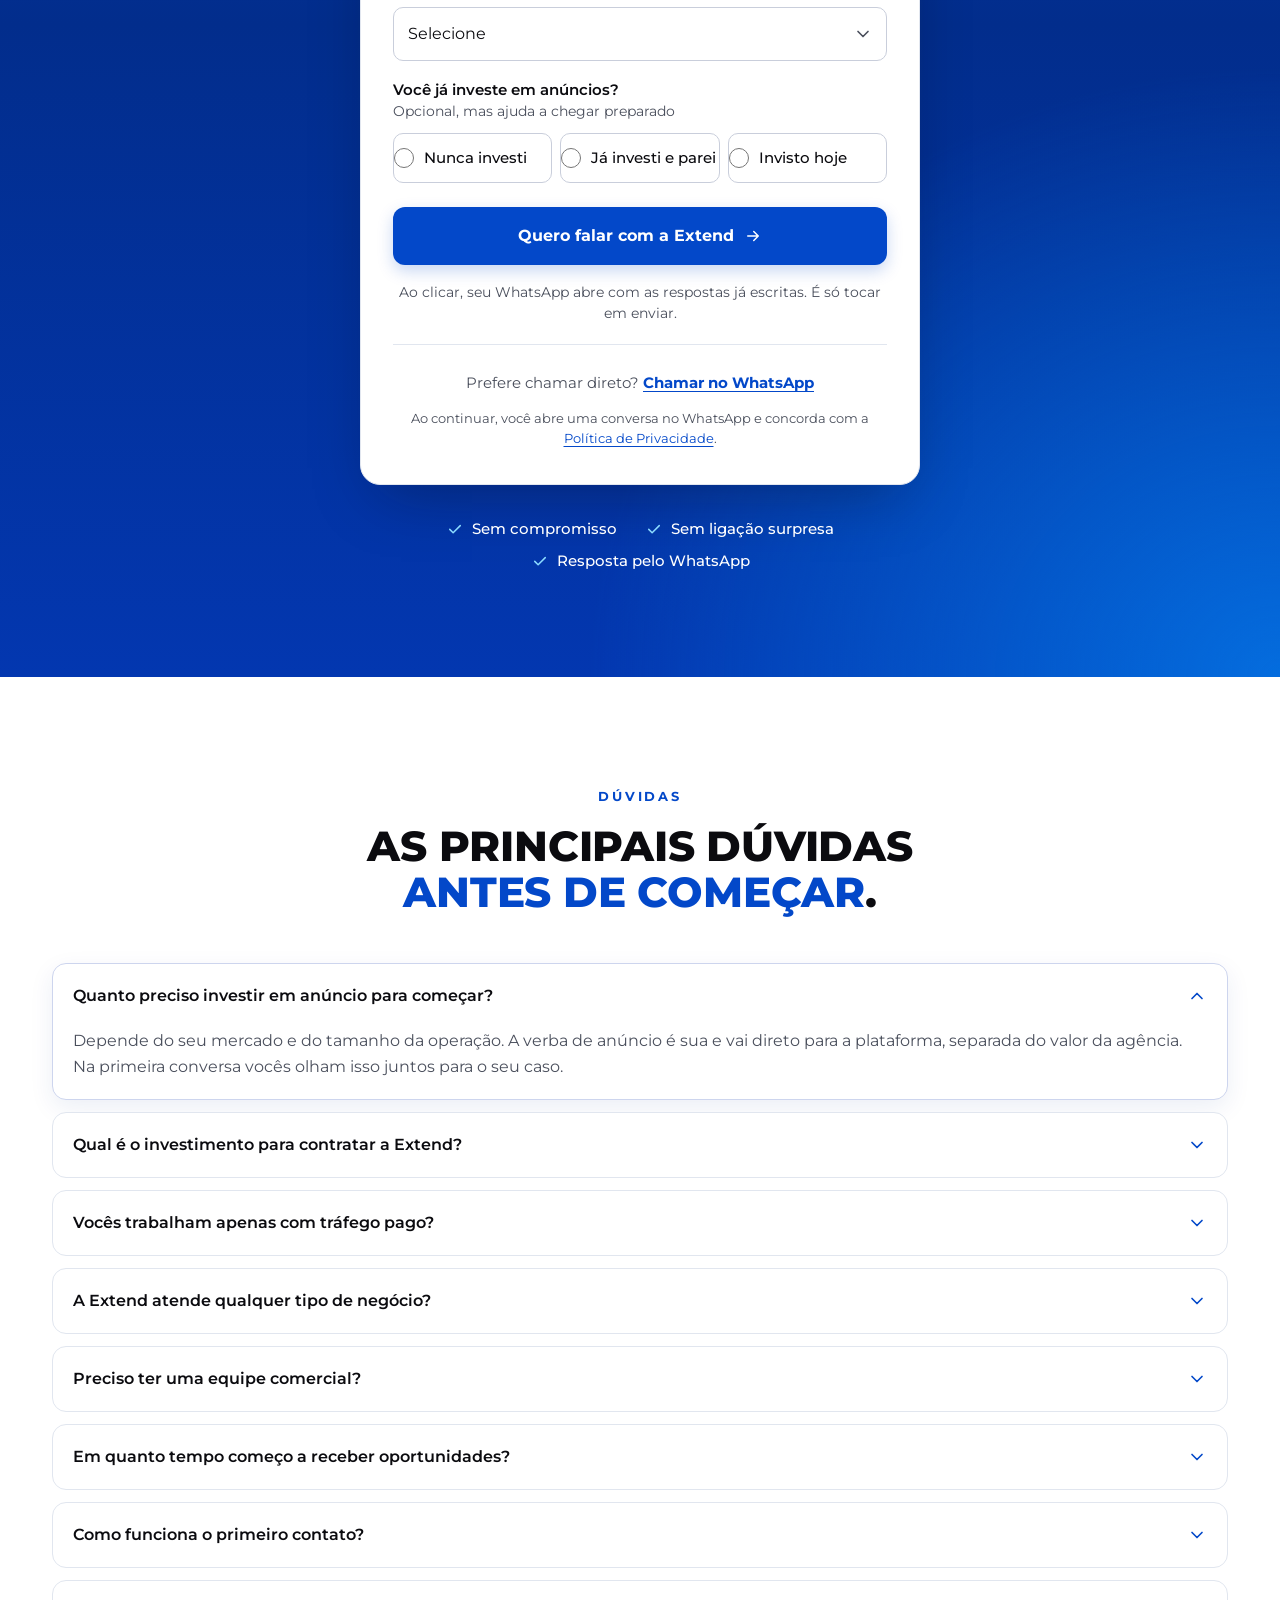
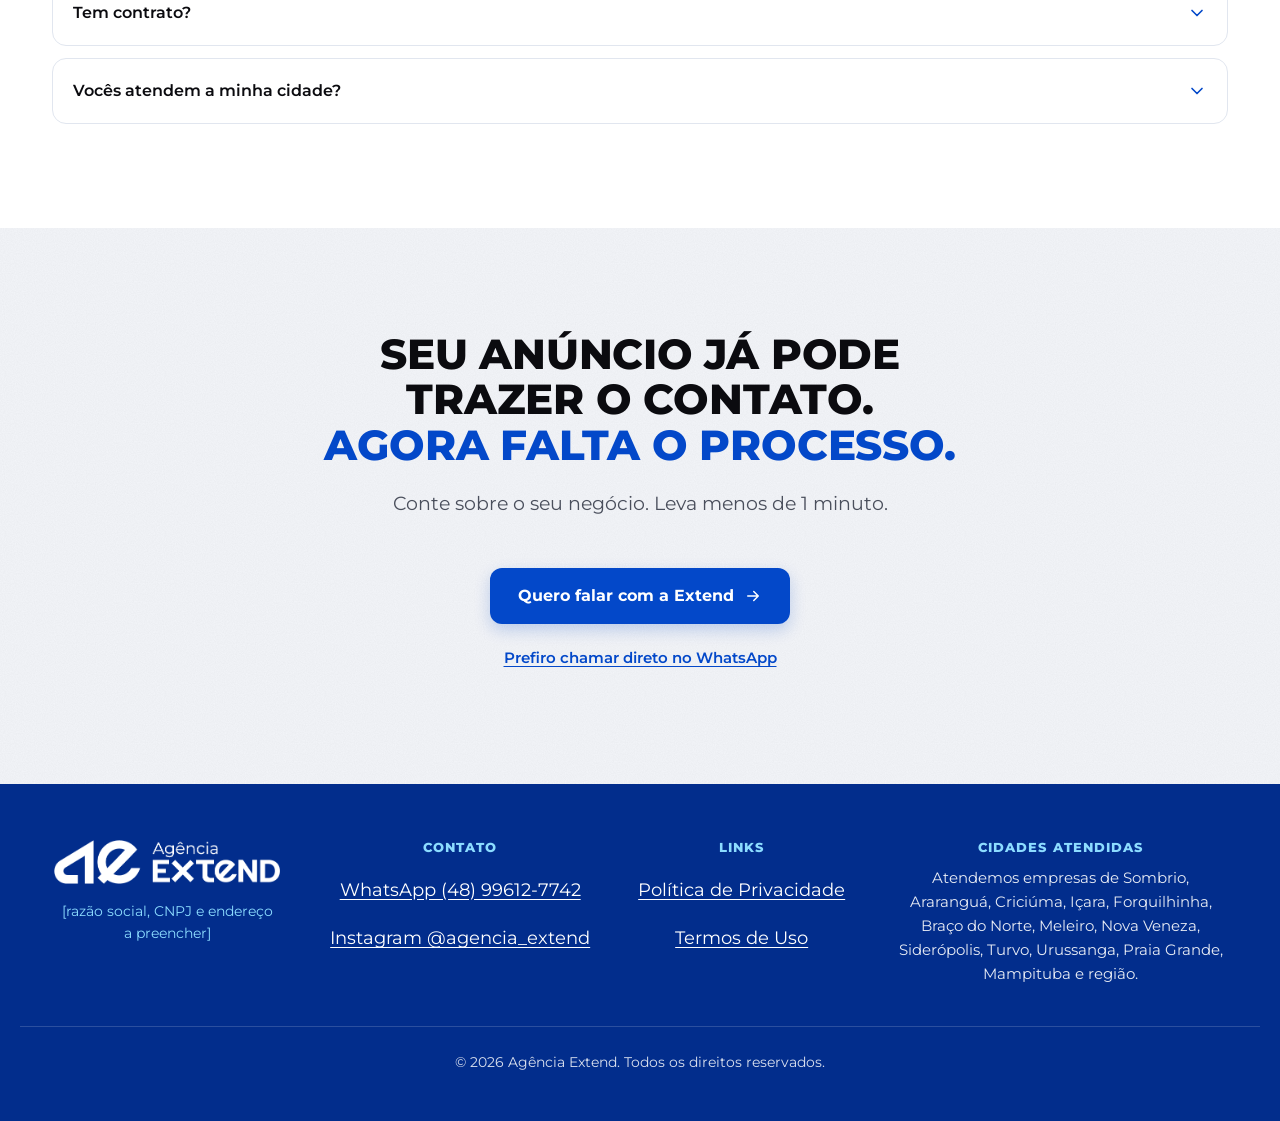
==== commit 9db1c8e3: "Clientes: exemplos provisórios com logo da Extend" ====
--- a/index.html
+++ b/index.html
@@ -164,8 +164,10 @@
 
   <!--
     Prova social: clientes da Extend.
-    PLACEHOLDER: trocar cada [Empresa], [segmento] e [cidade] por dados REAIS, com autorização
-    por escrito de cada cliente (exigência do briefing). Para mais ou menos clientes, duplicar ou apagar um <li>.
+    EXEMPLO PROVISÓRIO: os nomes "Empresa Exemplo" e a logo da Extend são só para visualizar o layout.
+    Trocar por clientes REAIS (nome, segmento, cidade e logo em assets/clientes/), com autorização por escrito
+    de cada cliente (exigência do briefing). Na logo real, usar alt com o nome da empresa.
+    Para mais ou menos clientes, duplicar ou apagar um <li>.
   -->
   <section class="section bg-light grain clients-section" id="clientes" aria-labelledby="titulo-clientes">
     <div class="container">
@@ -174,10 +176,10 @@
         <h2 id="titulo-clientes">Empresas do <span class="hl nowrap">sul de SC</span> que já confiam na Extend</h2>
       </header>
       <ul class="clients-grid" data-stagger aria-label="Clientes da Extend">
-        <li class="card client-card reveal"><h3>[Empresa]</h3><p>[segmento] · [cidade]</p></li>
-        <li class="card client-card reveal"><h3>[Empresa]</h3><p>[segmento] · [cidade]</p></li>
-        <li class="card client-card reveal"><h3>[Empresa]</h3><p>[segmento] · [cidade]</p></li>
-        <li class="card client-card reveal"><h3>[Empresa]</h3><p>[segmento] · [cidade]</p></li>
+        <li class="card client-card reveal"><img class="client-logo" src="assets/logo-icone.png" alt="" width="211" height="108" loading="lazy"><h3>Empresa Exemplo 1</h3><p>Comércio e varejo · Criciúma</p></li>
+        <li class="card client-card reveal"><img class="client-logo" src="assets/logo-icone.png" alt="" width="211" height="108" loading="lazy"><h3>Empresa Exemplo 2</h3><p>Saúde e estética · Araranguá</p></li>
+        <li class="card client-card reveal"><img class="client-logo" src="assets/logo-icone.png" alt="" width="211" height="108" loading="lazy"><h3>Empresa Exemplo 3</h3><p>Alimentação · Sombrio</p></li>
+        <li class="card client-card reveal"><img class="client-logo" src="assets/logo-icone.png" alt="" width="211" height="108" loading="lazy"><h3>Empresa Exemplo 4</h3><p>Serviços · Içara</p></li>
       </ul>
       <!-- Só aparece no celular, onde os cards viram um carrossel de arrastar -->
       <p class="swipe-hint" aria-hidden="true"><span>Arraste para o lado <svg class="ico" aria-hidden="true"><use href="#i-arrow"/></svg></span></p>
--- a/css/styles.css
+++ b/css/styles.css
@@ -237,6 +237,7 @@
   content: ""; position: absolute; inset: 0 0 auto 0; height: 4px;
   background: linear-gradient(90deg, var(--logo-a), var(--logo-b));
 }
+.client-logo { display: block; height: 40px; width: auto; max-width: 140px; object-fit: contain; margin: 0.25rem auto 0.9rem; }
 .client-card h3 { margin: 0 0 0.35rem; font-size: 1.125rem; overflow-wrap: anywhere; }
 .client-card p { font-size: 0.9375rem; }
 @media (min-width: 768px) { .clients-grid { grid-template-columns: repeat(2, 1fr); } }
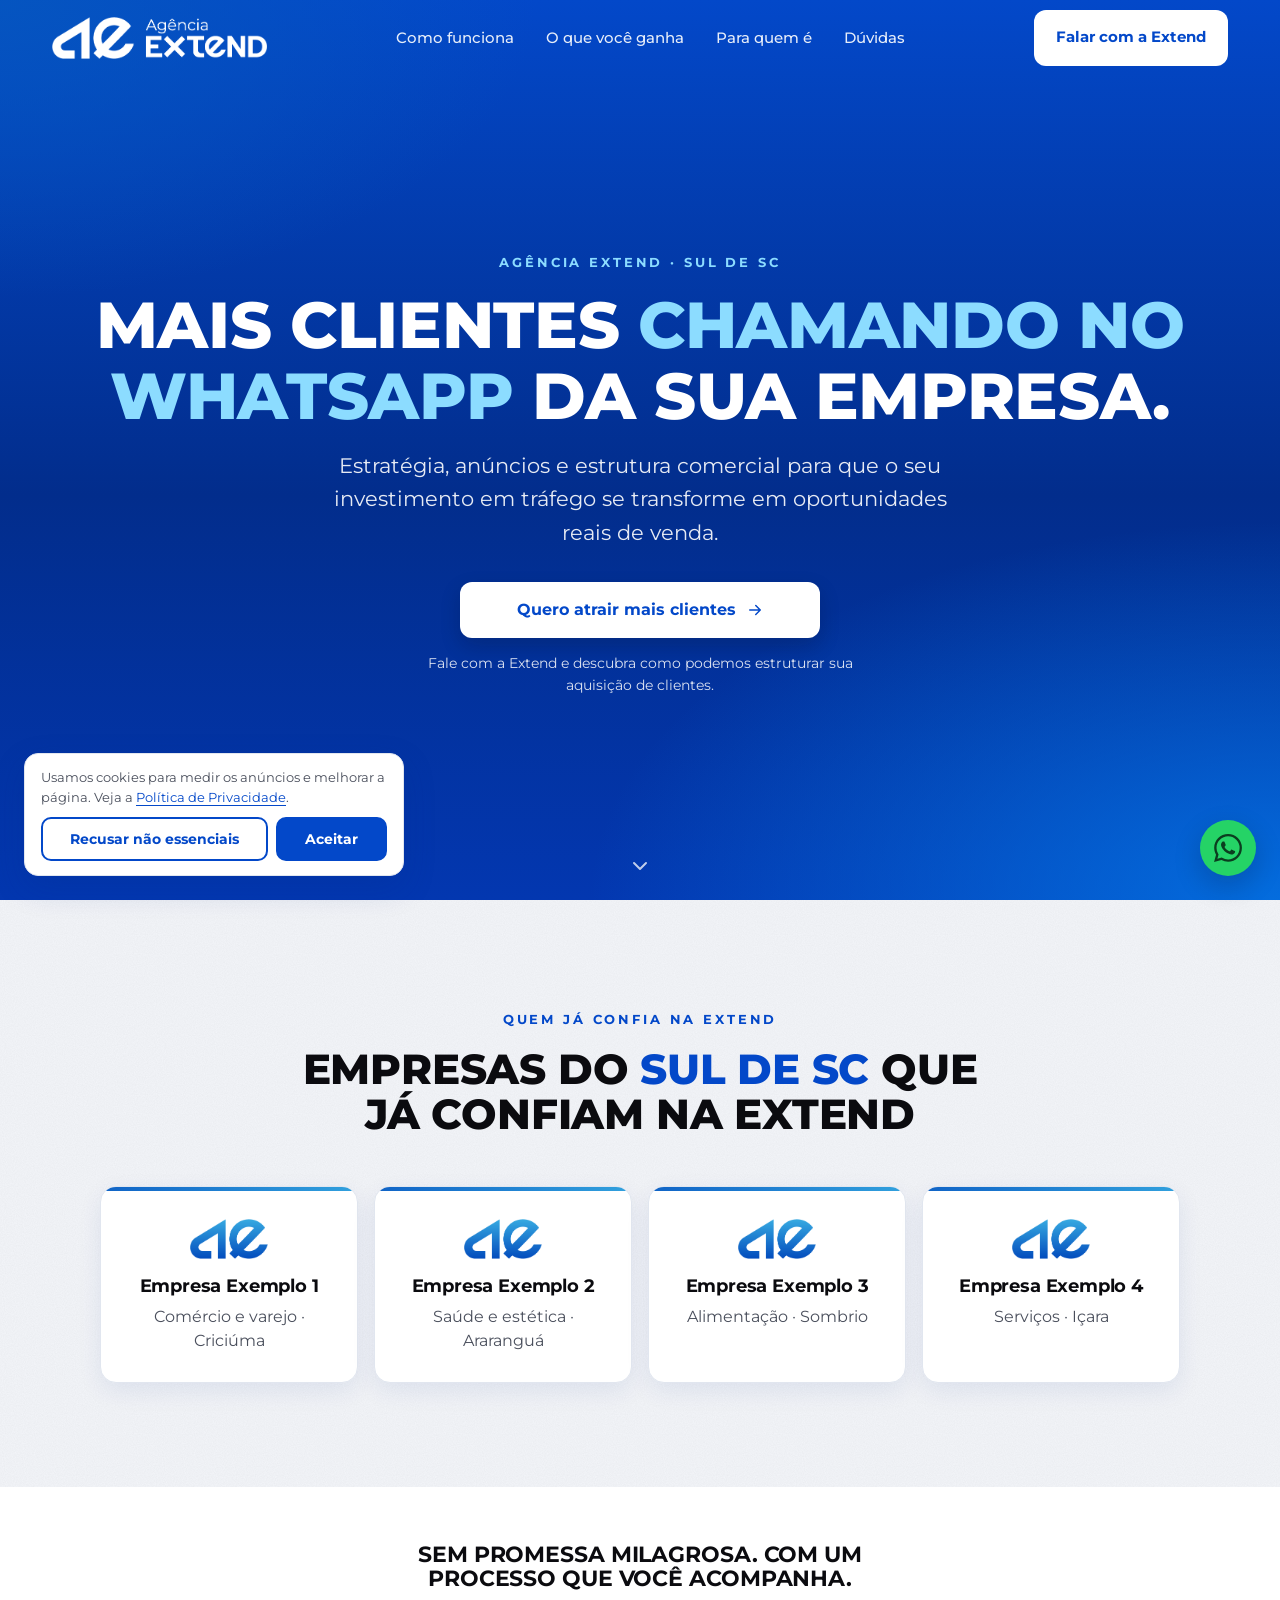
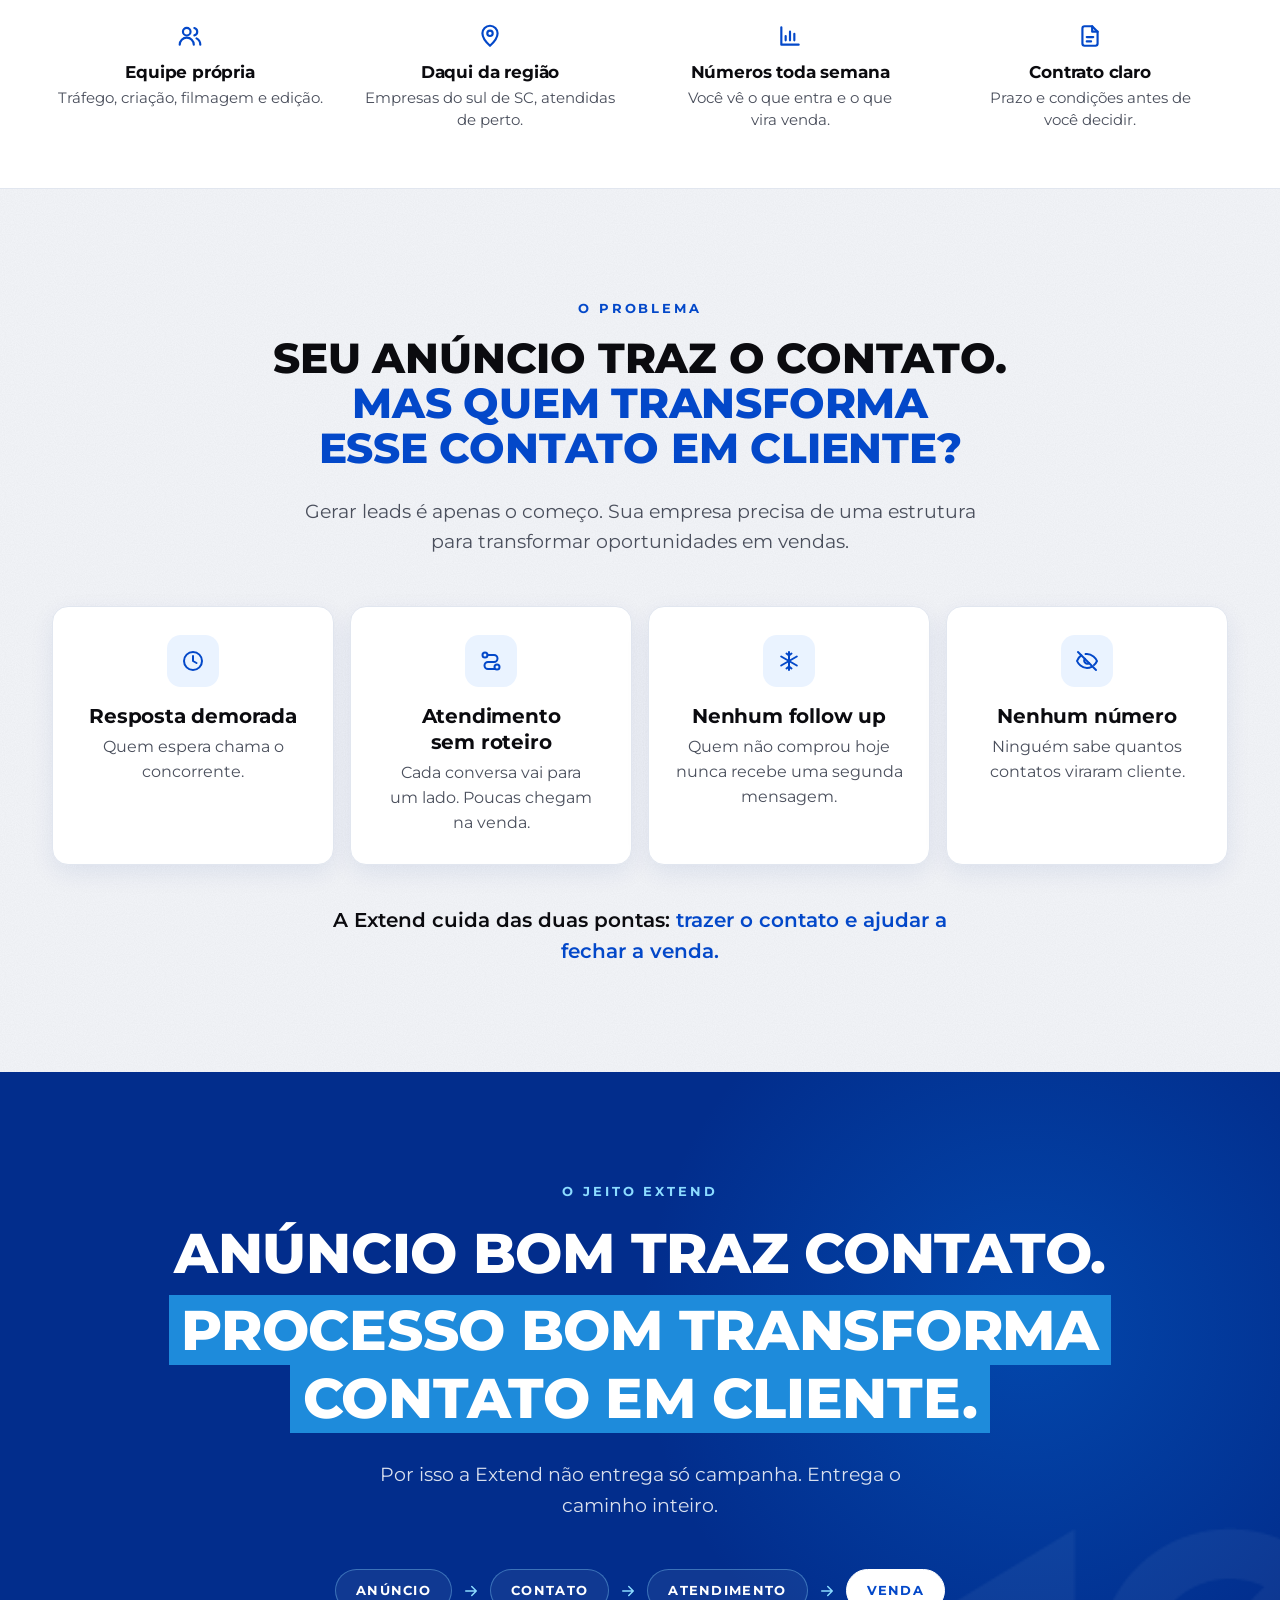
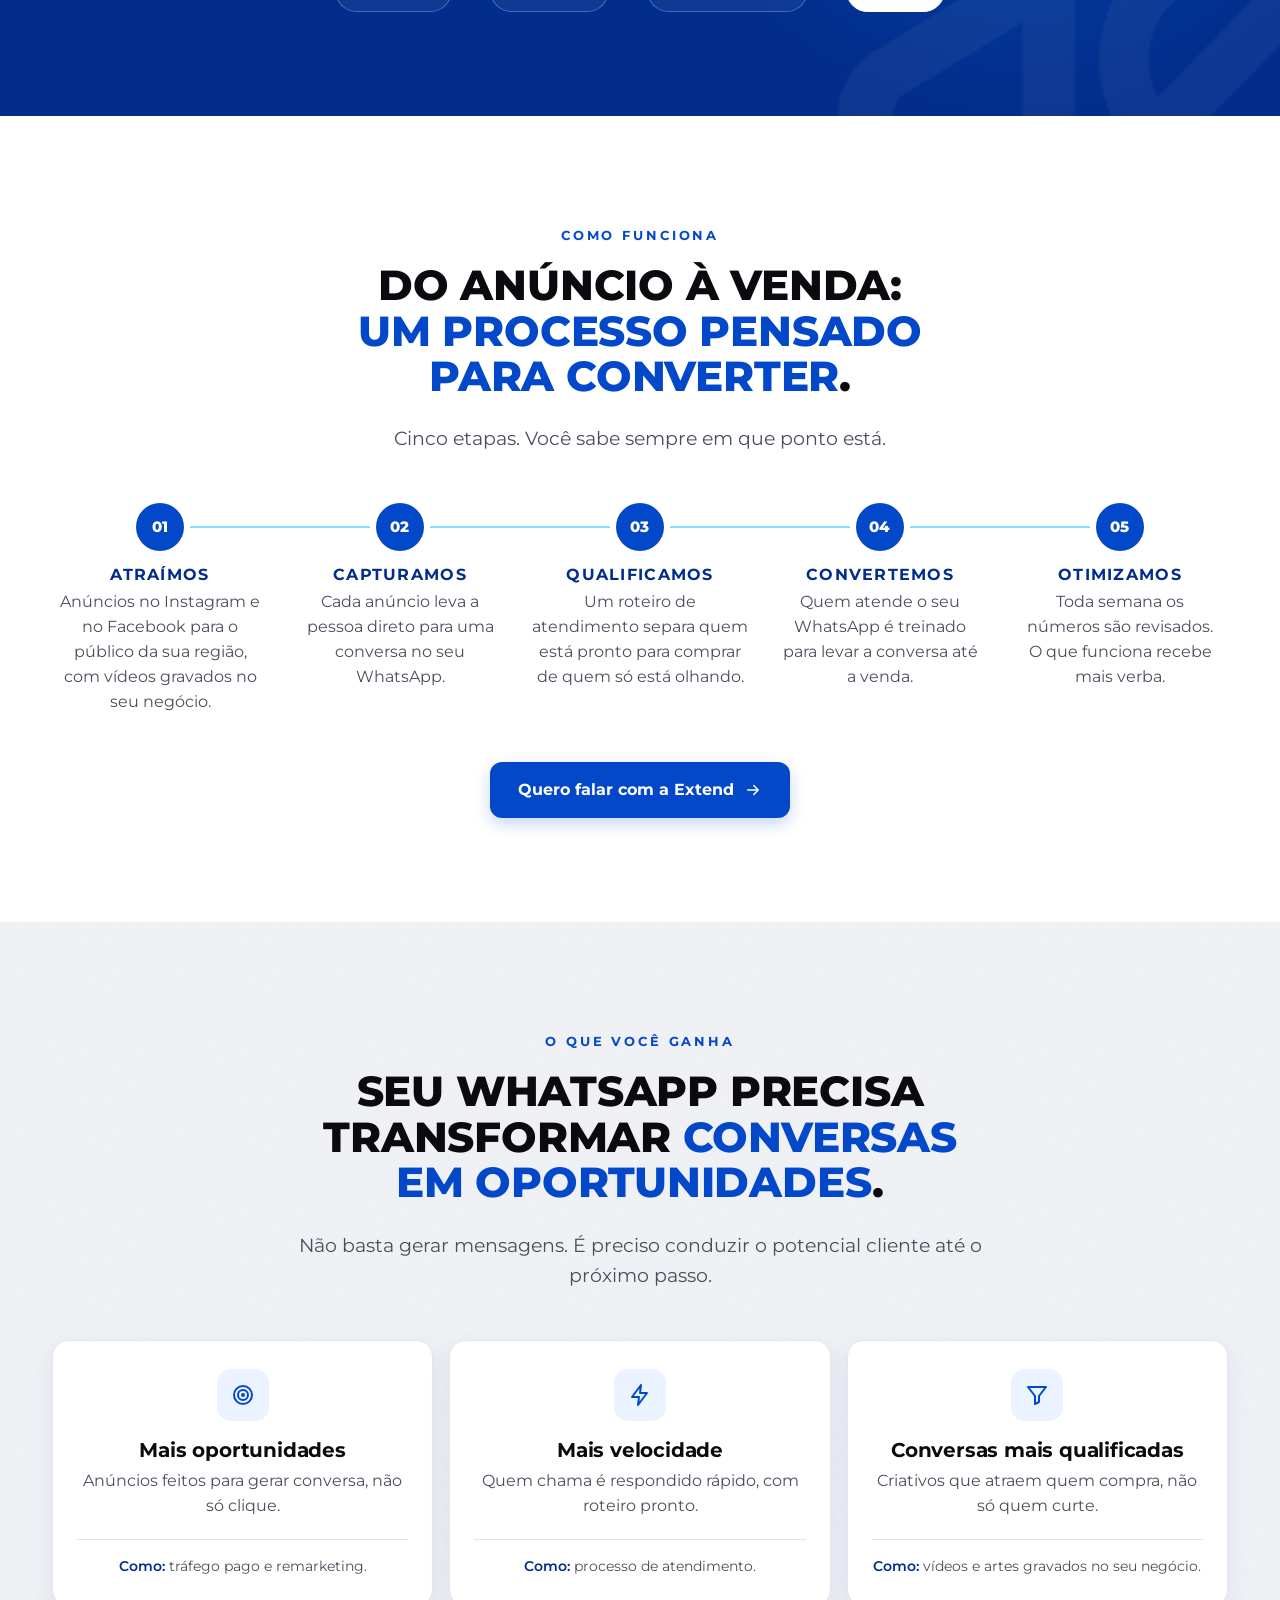
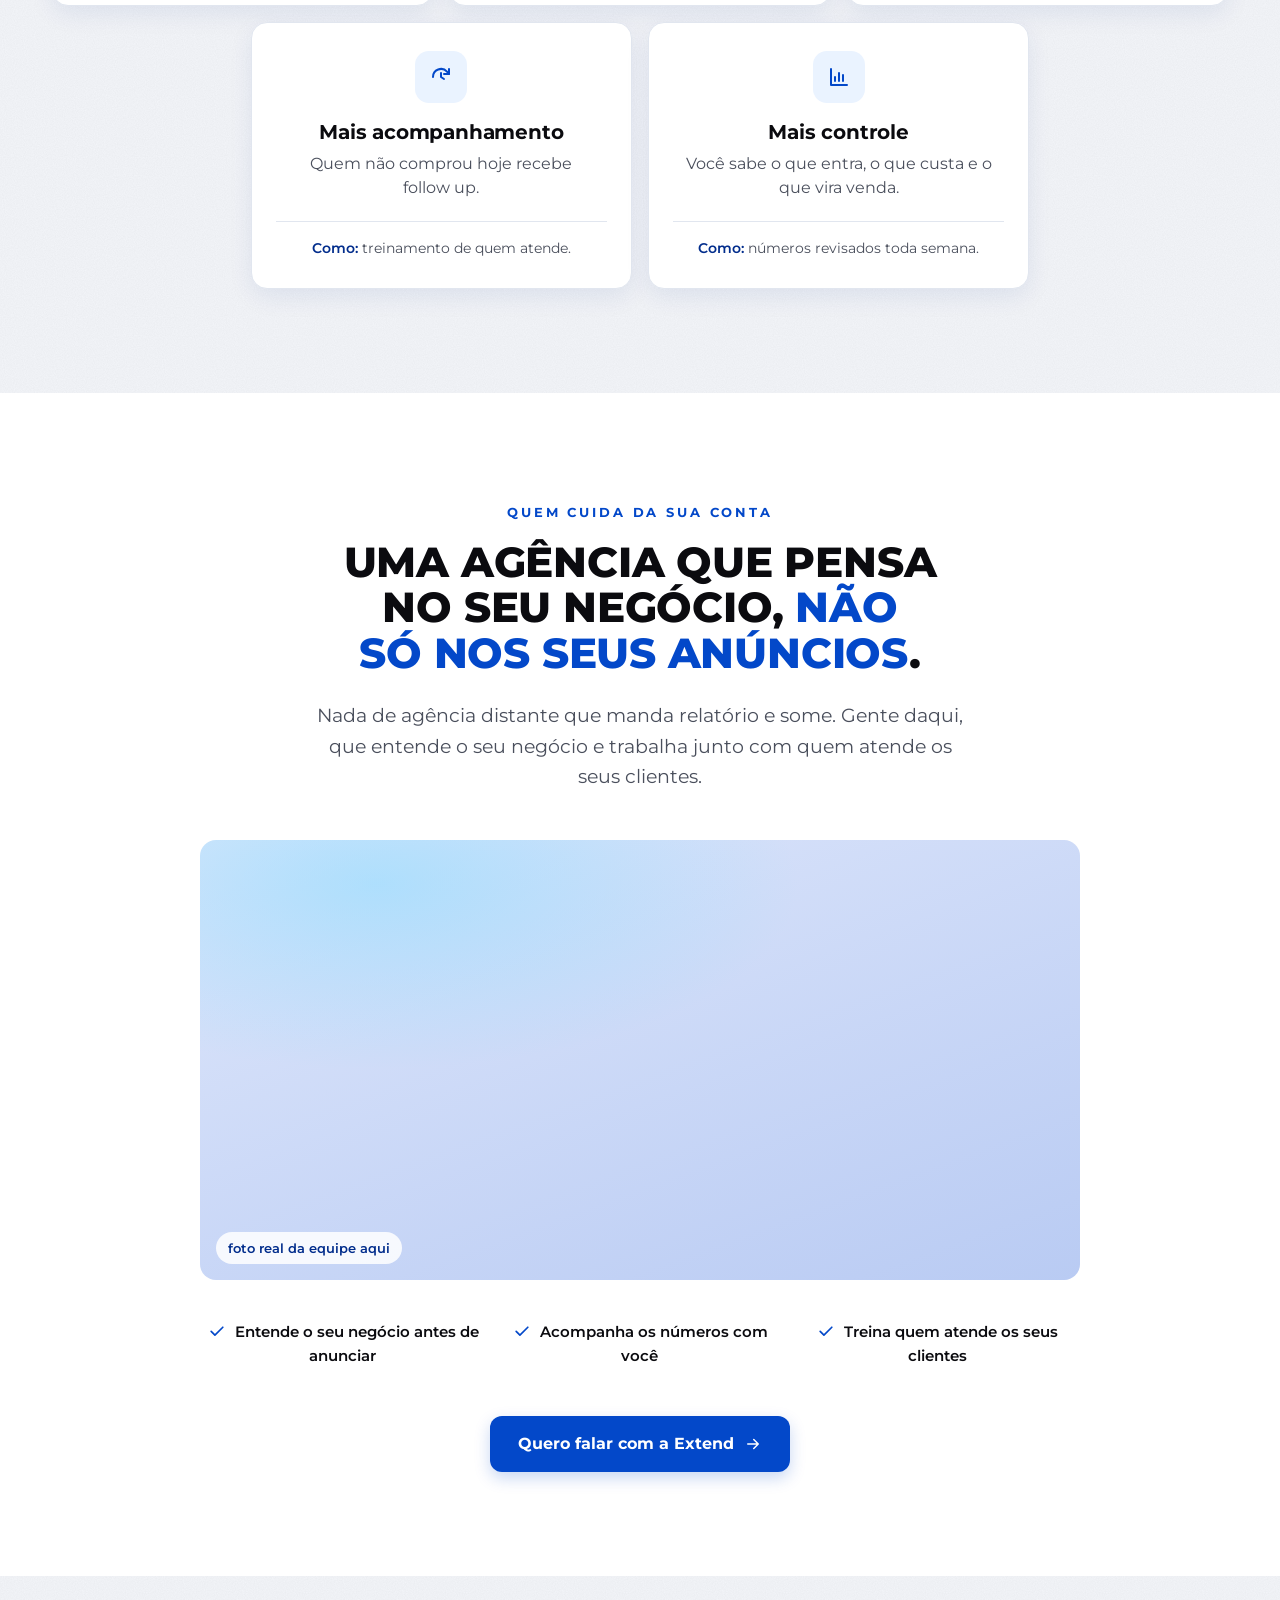
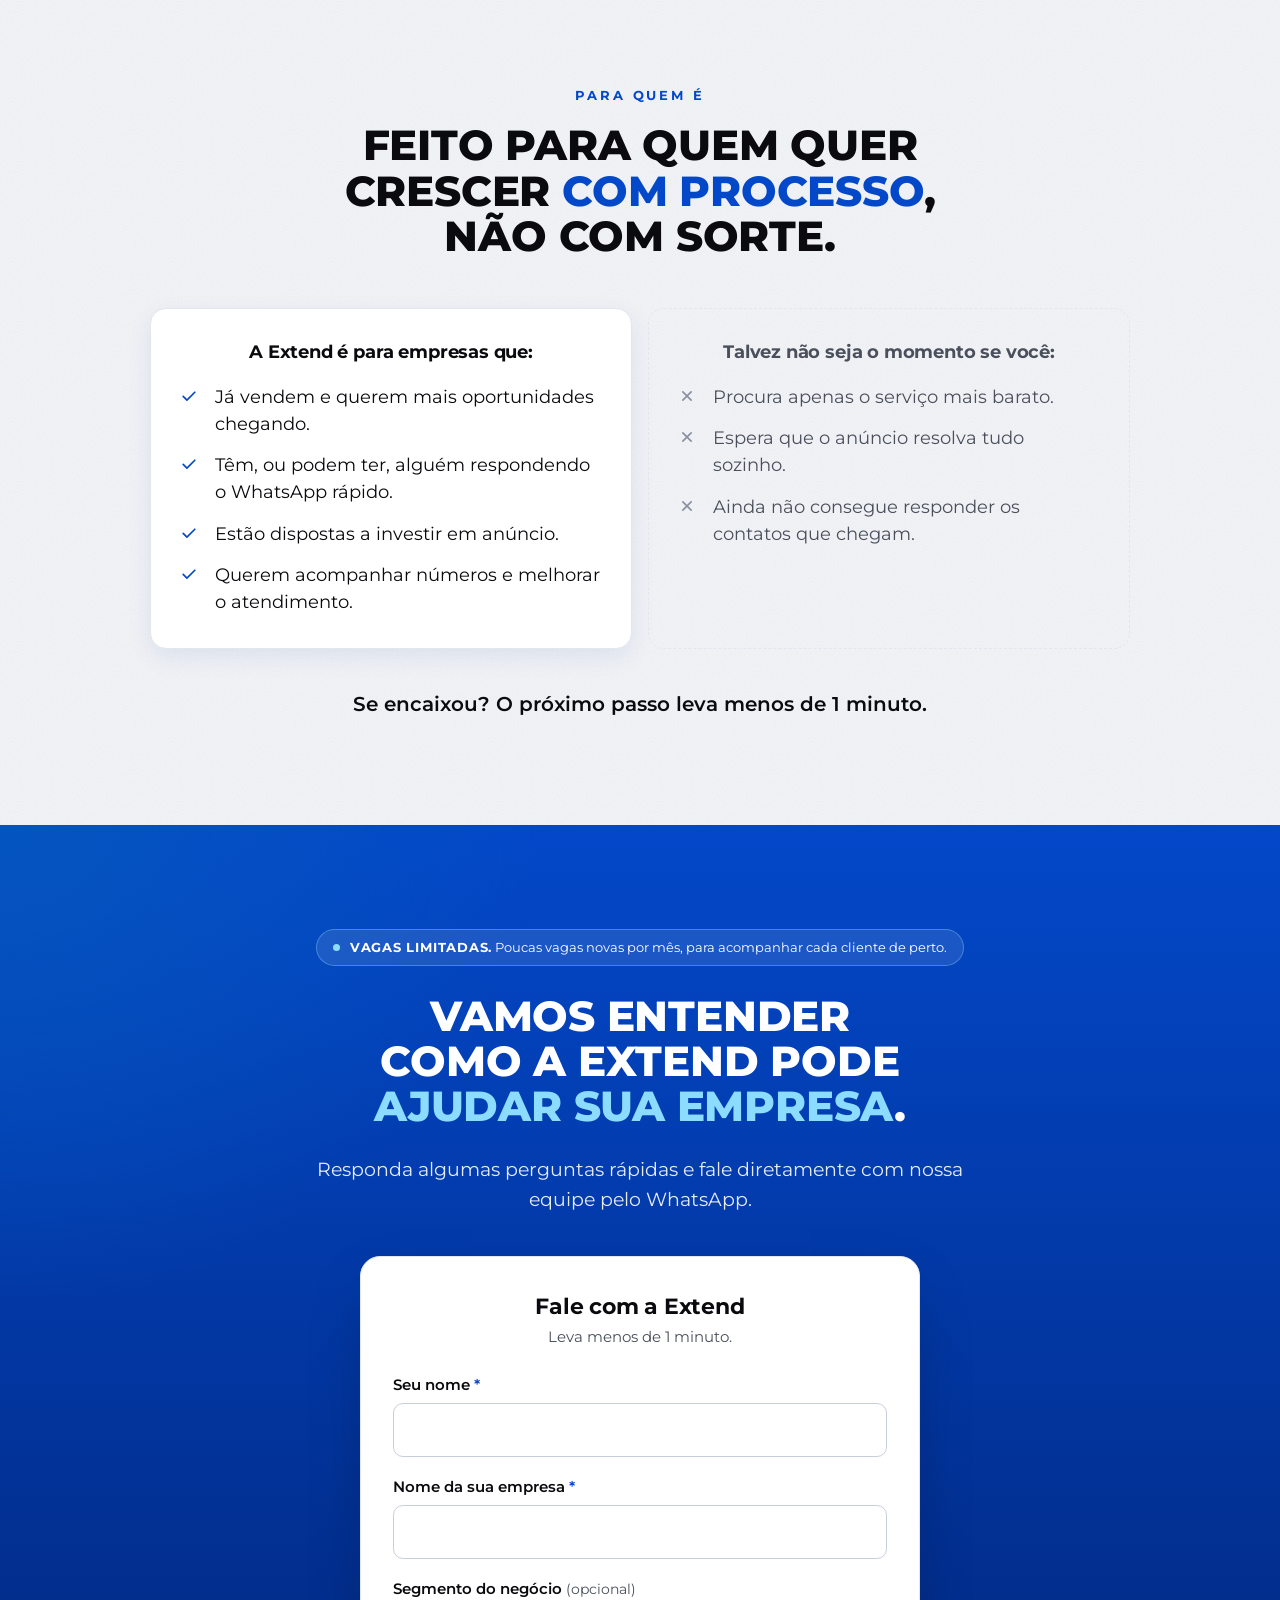
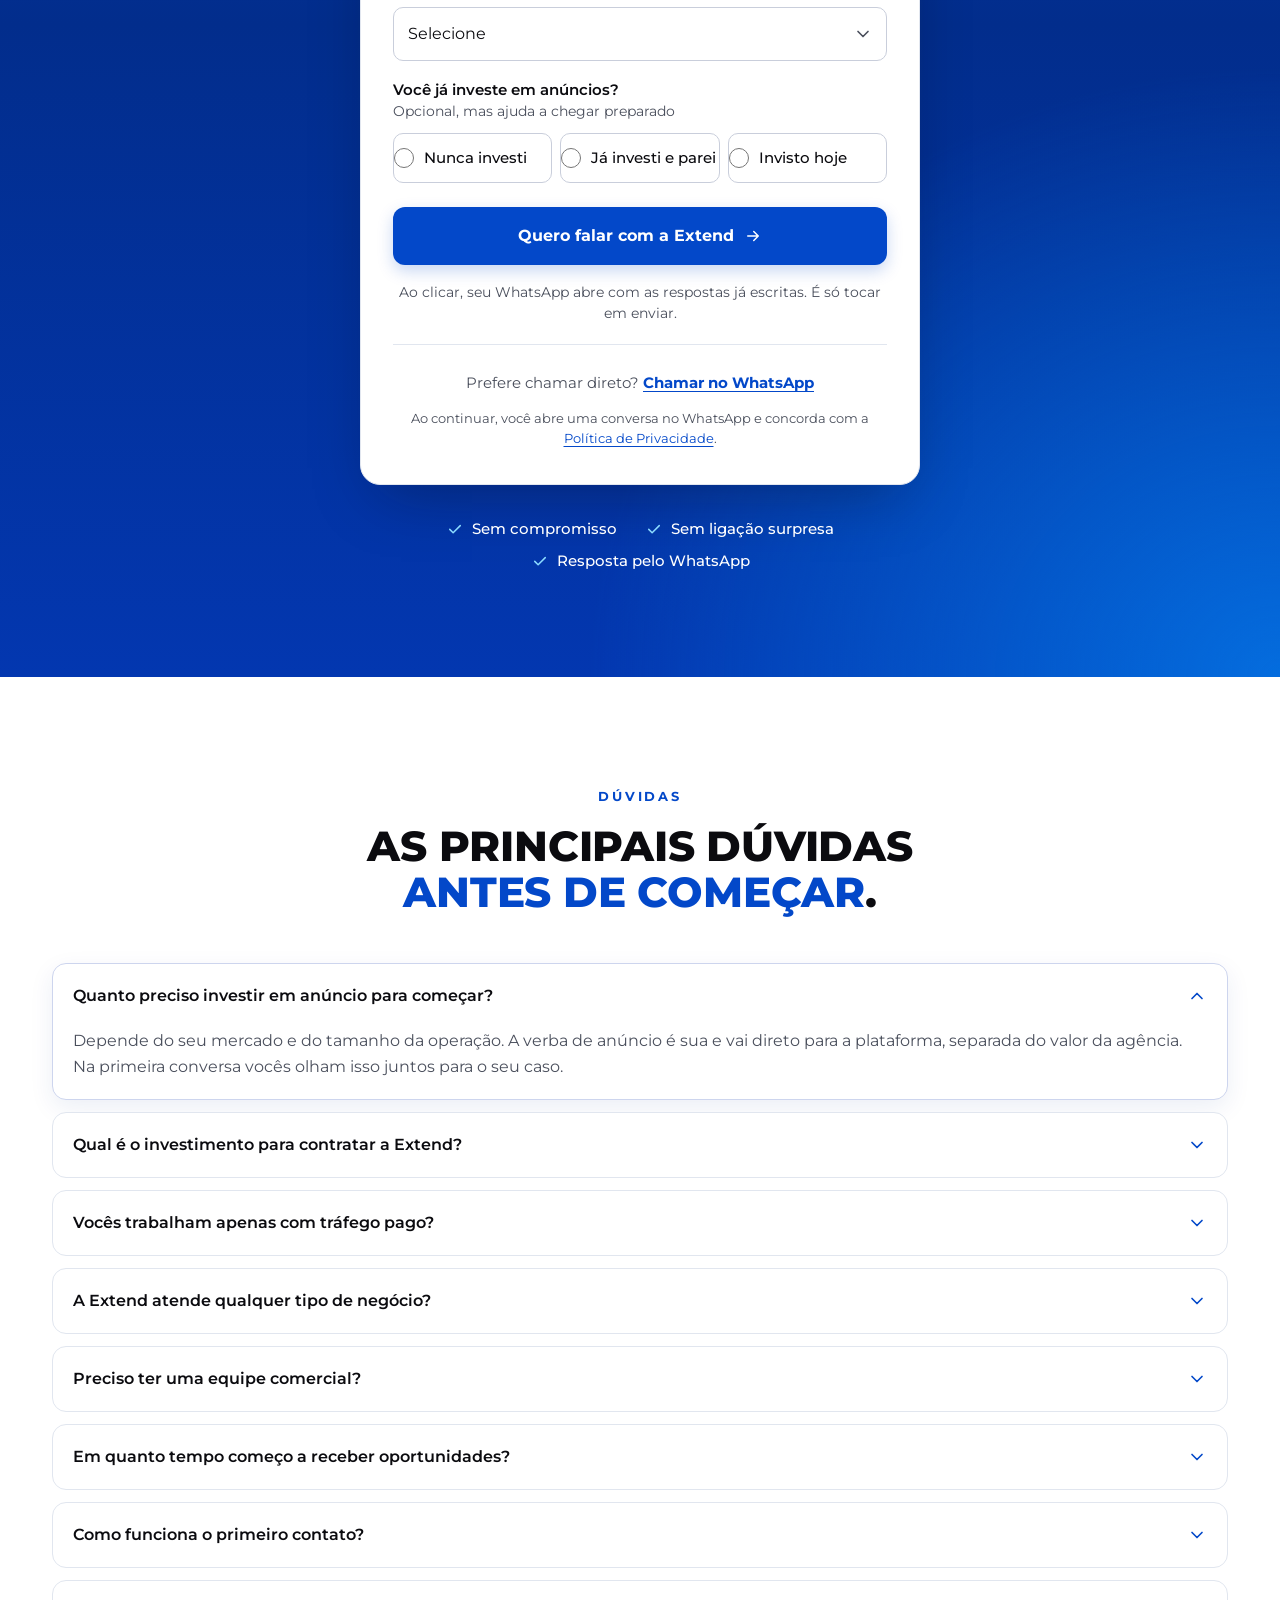
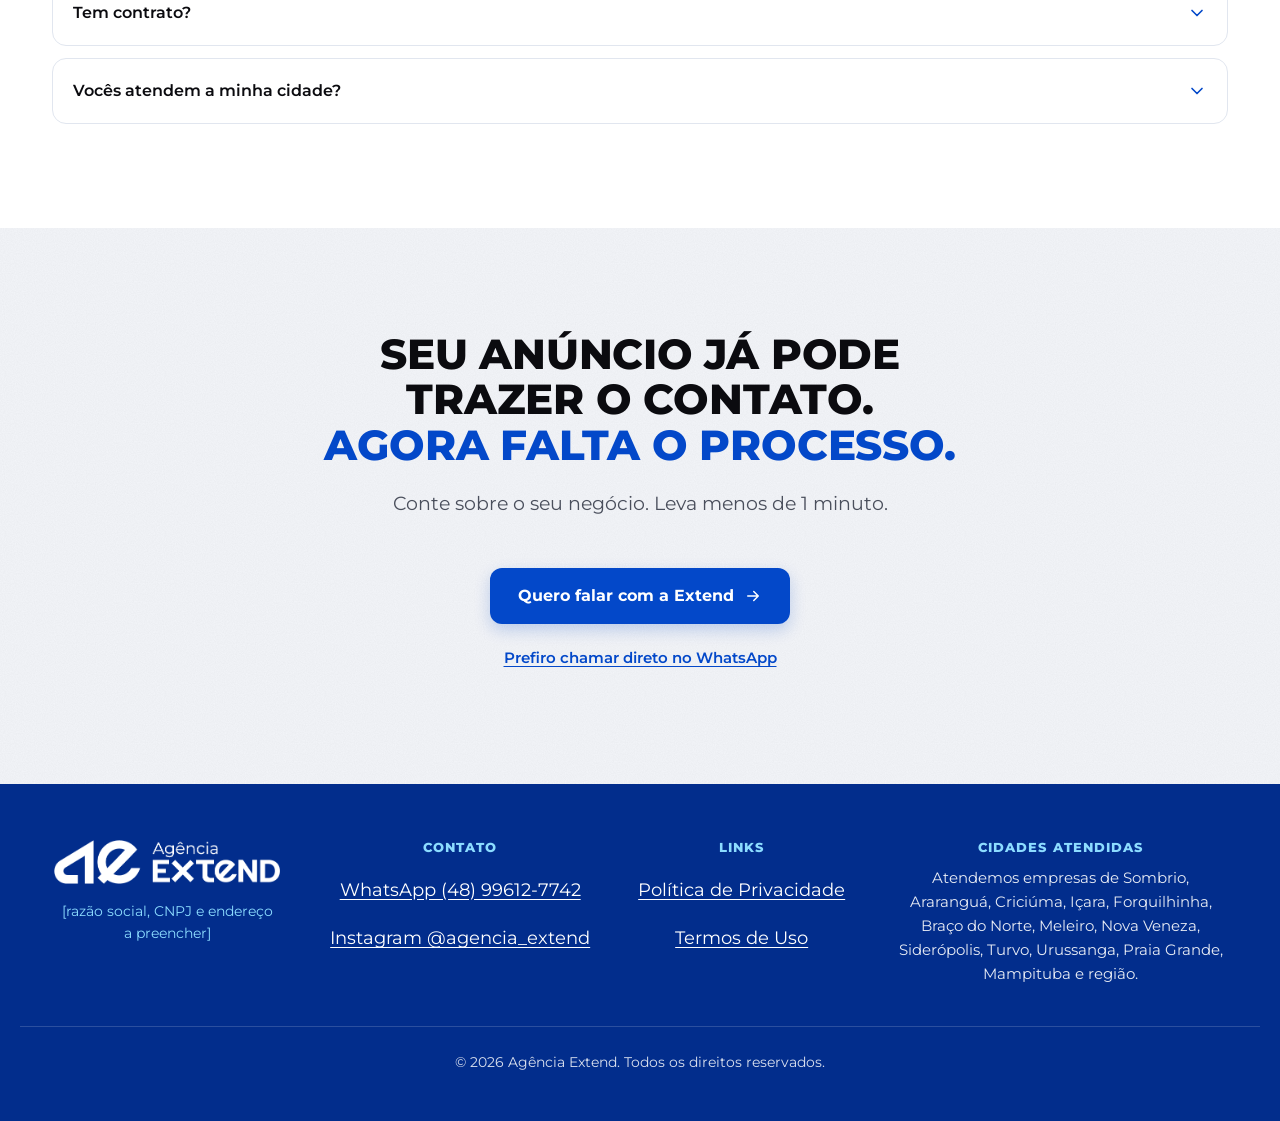
==== commit d051f5e9: "Corrige redação da subheadline do hero" ====
--- a/index.html
+++ b/index.html
@@ -150,7 +150,7 @@
             } catch (e) { /* sem suporte: fica o título padrão */ }
           })();
         </script>
-        <p class="hero-sub hero-in" style="--d:140ms">Estratégia, anúncios e estrutura comercial para transformar seu investimento em tráfego em oportunidades reais de venda.</p>
+        <p class="hero-sub hero-in" style="--d:140ms">Estratégia, anúncios e estrutura comercial para que o seu investimento em tráfego se transforme em oportunidades reais de venda.</p>
         <div class="hero-in" style="--d:220ms">
           <a class="btn btn-on-dark" href="#contato">Quero atrair mais clientes <svg class="ico arrow" aria-hidden="true"><use href="#i-arrow"/></svg></a>
           <p class="microcopy">Fale com a Extend e descubra como podemos estruturar sua aquisição de clientes.</p>
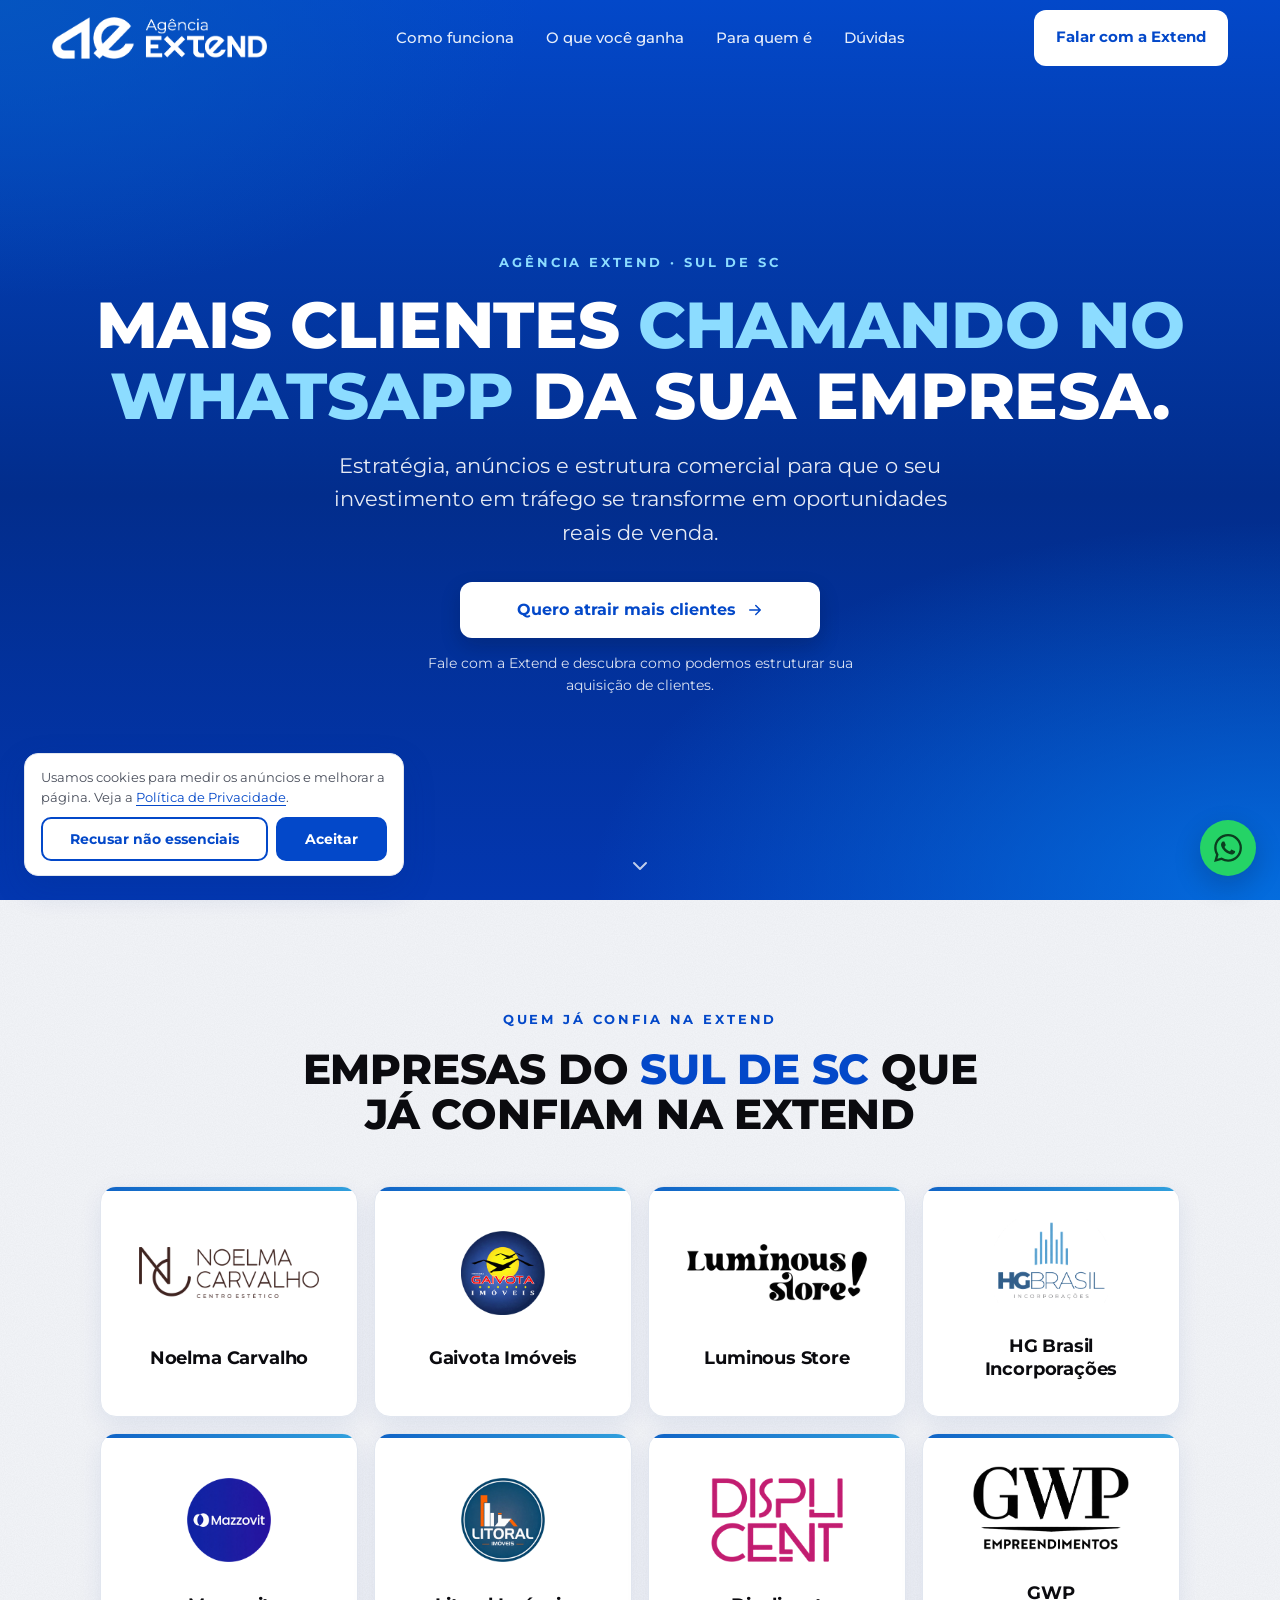
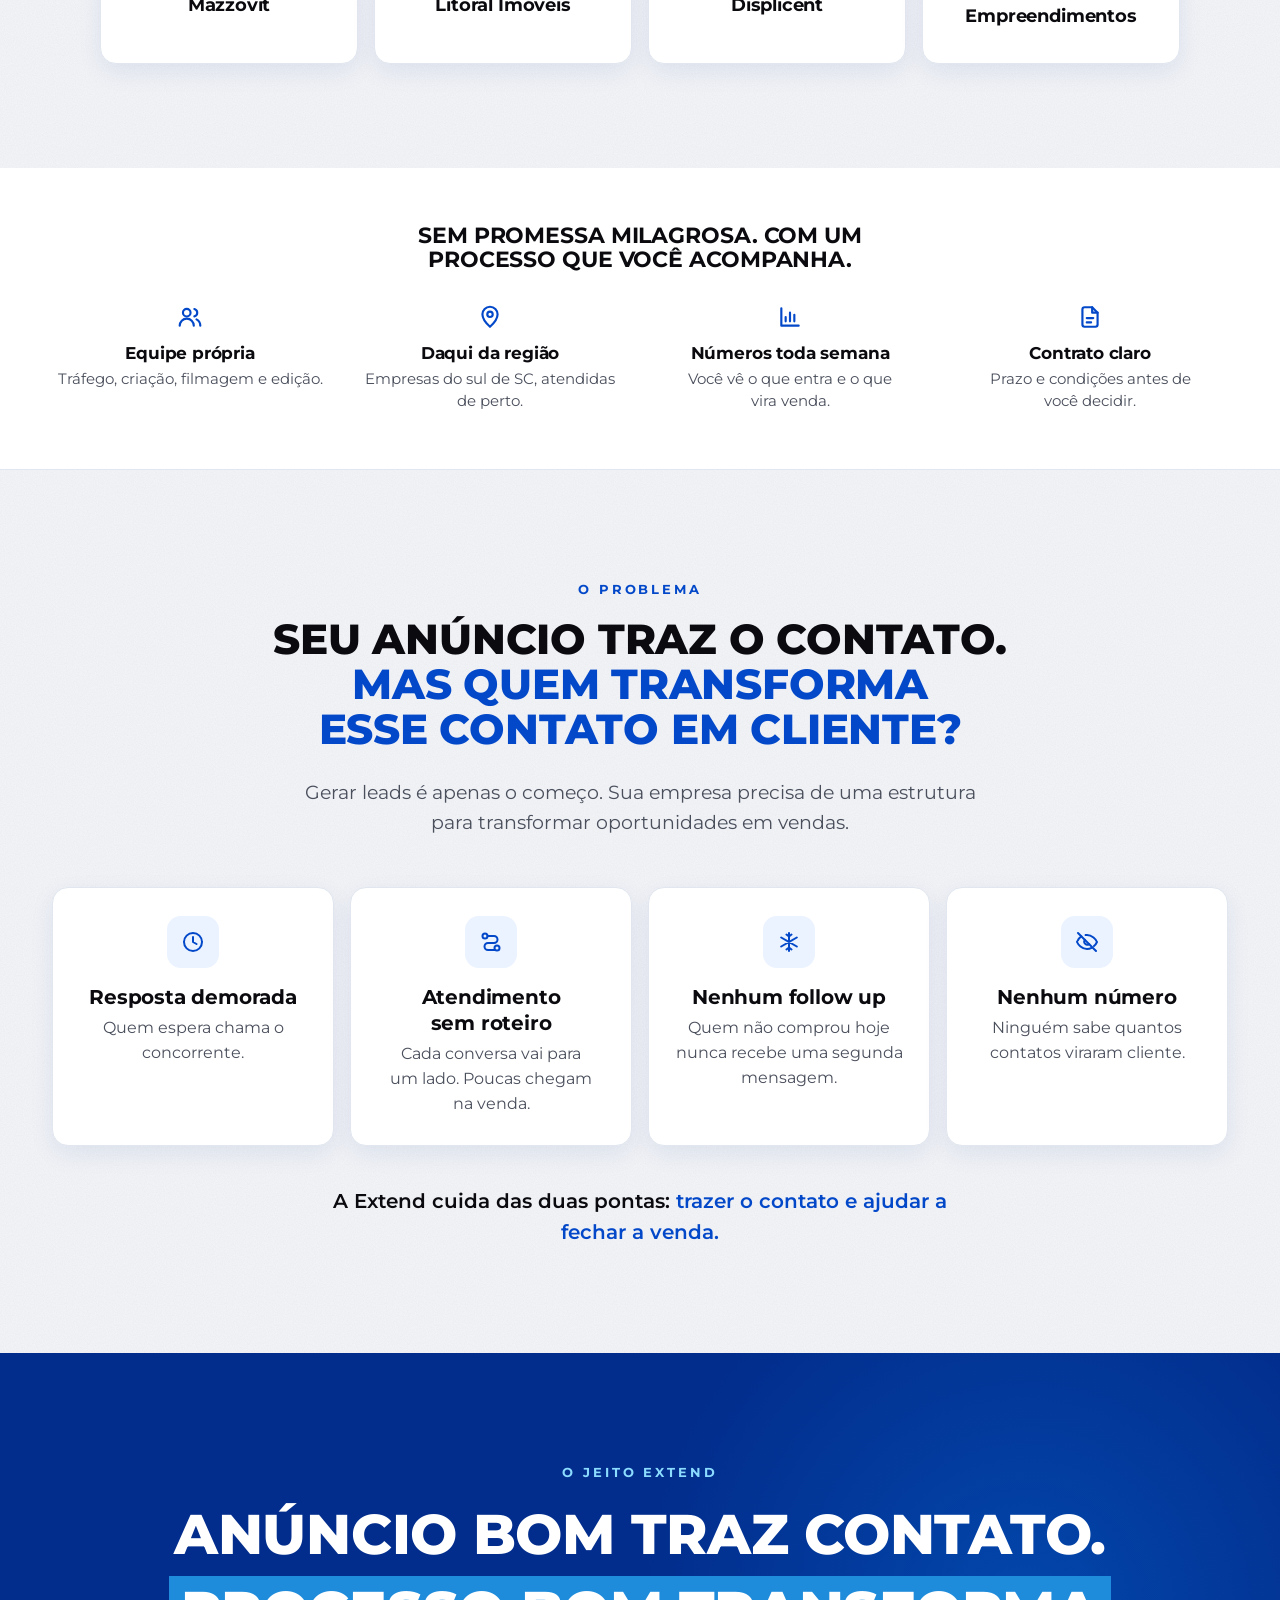
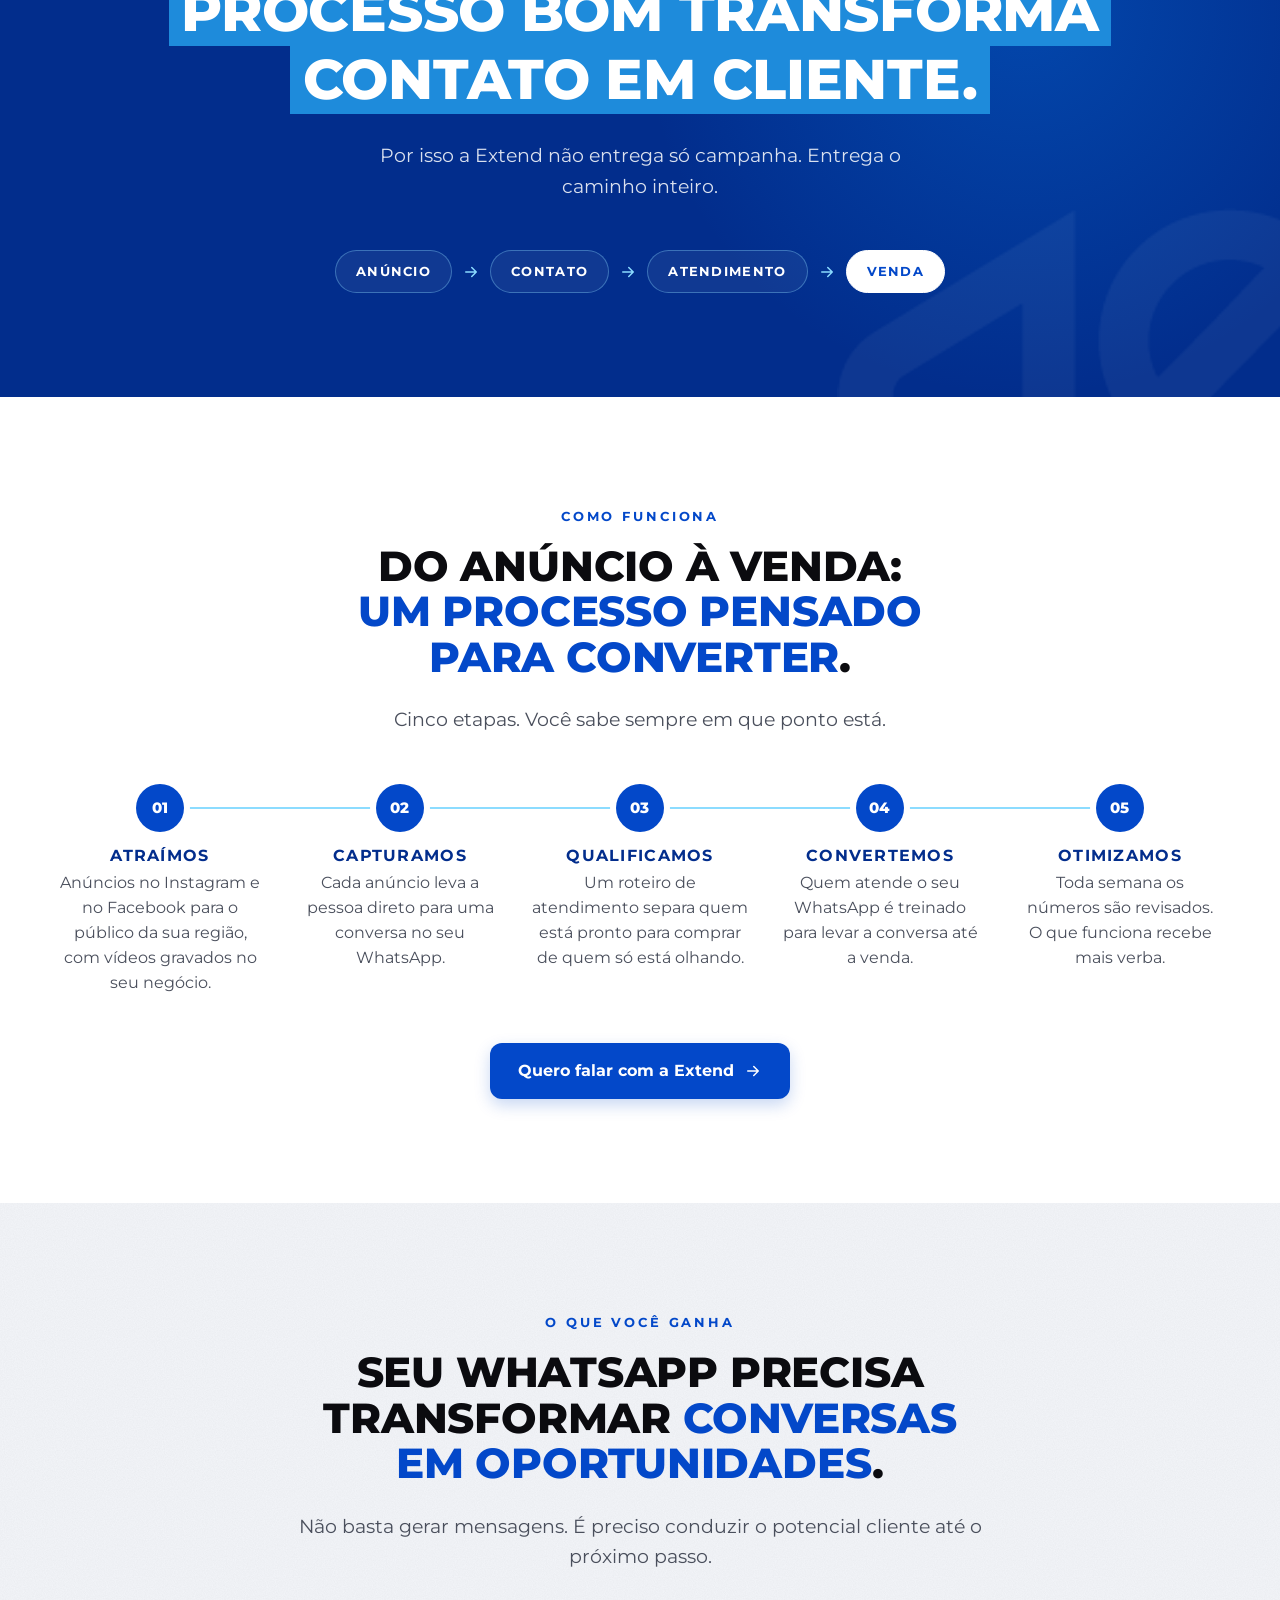
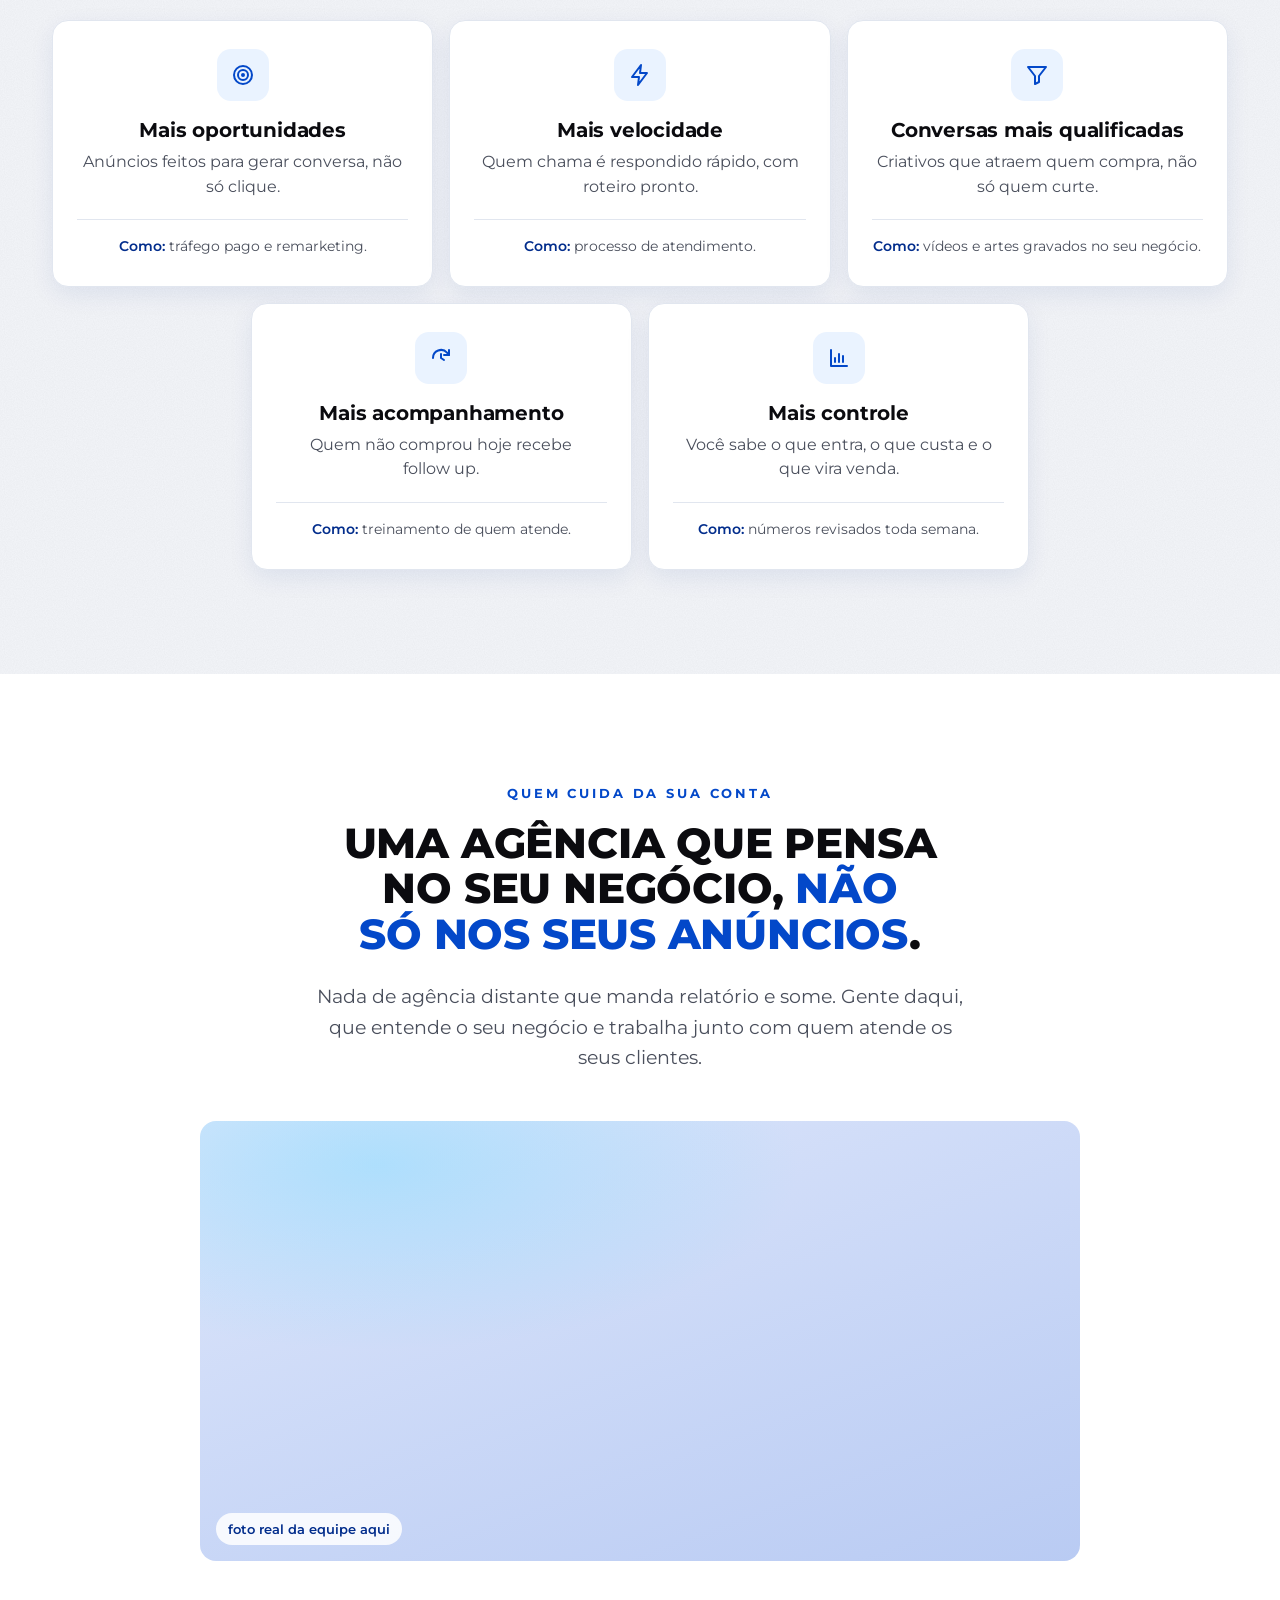
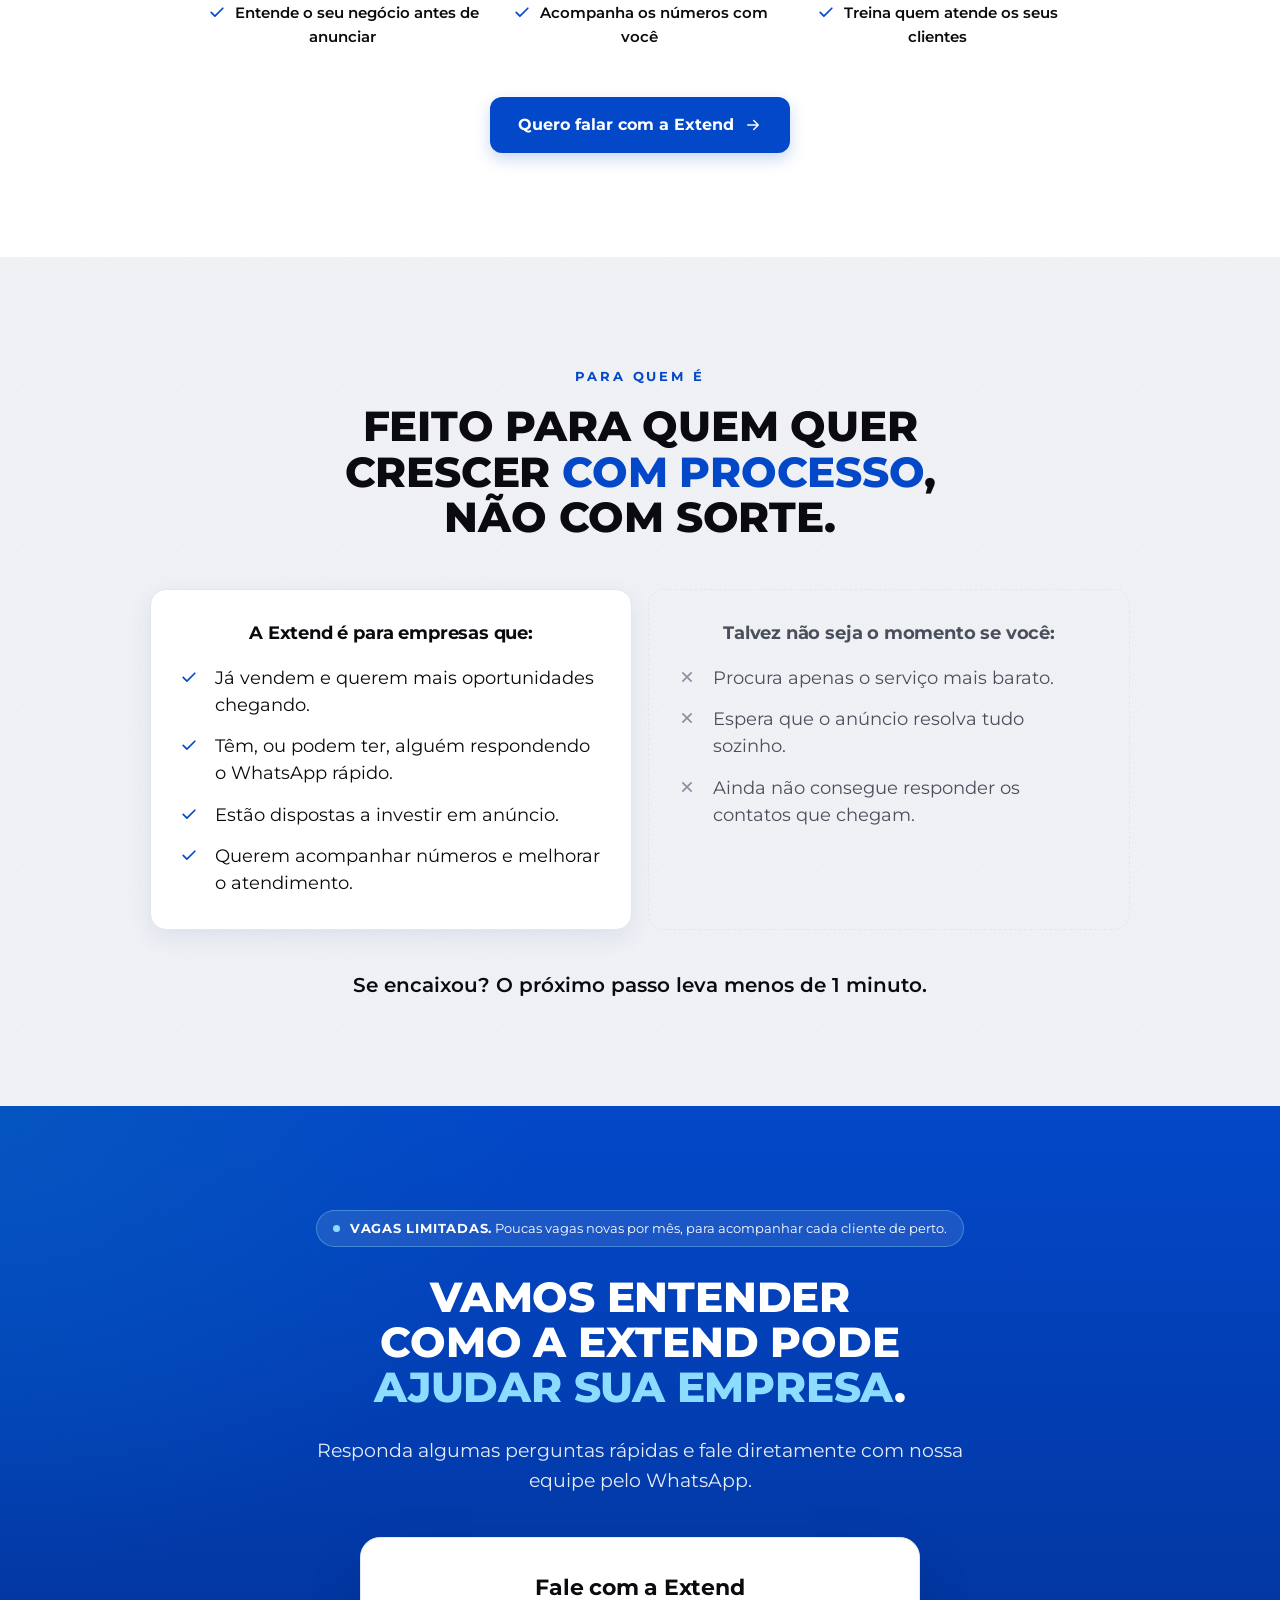
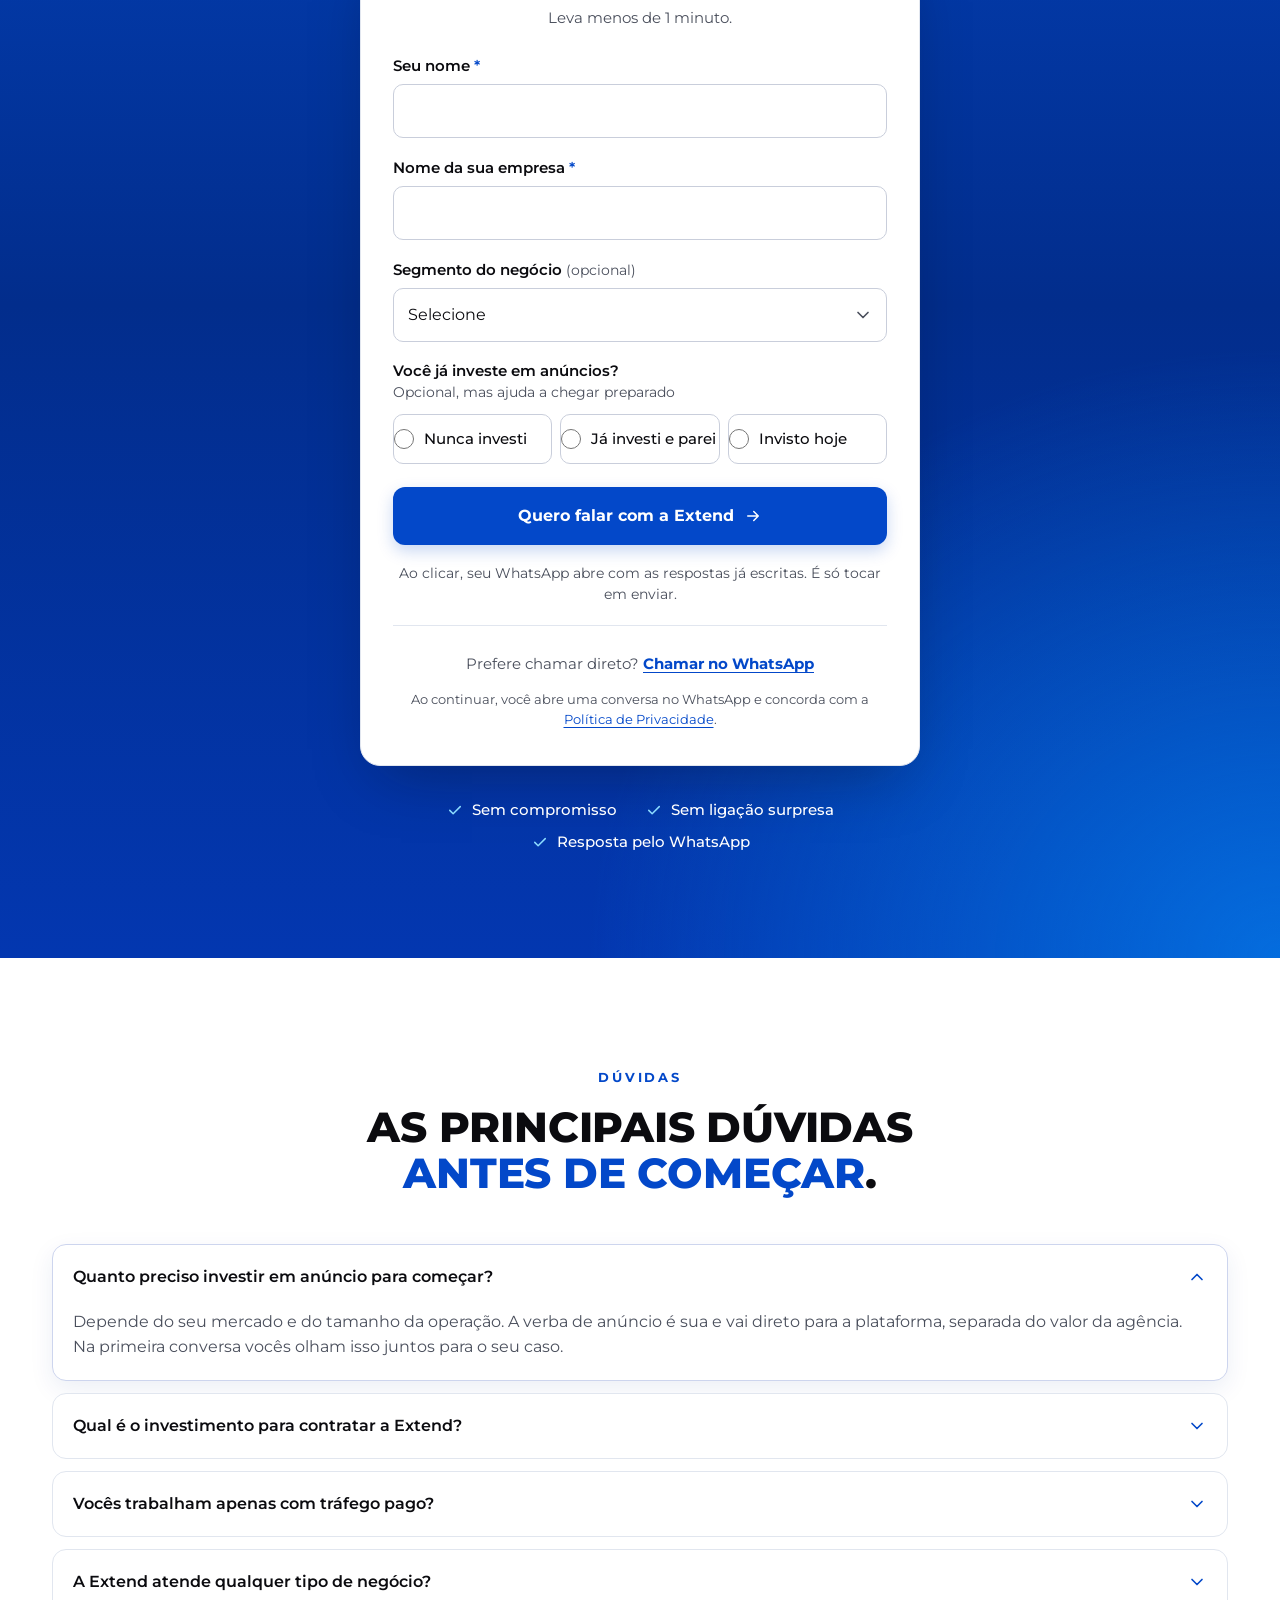
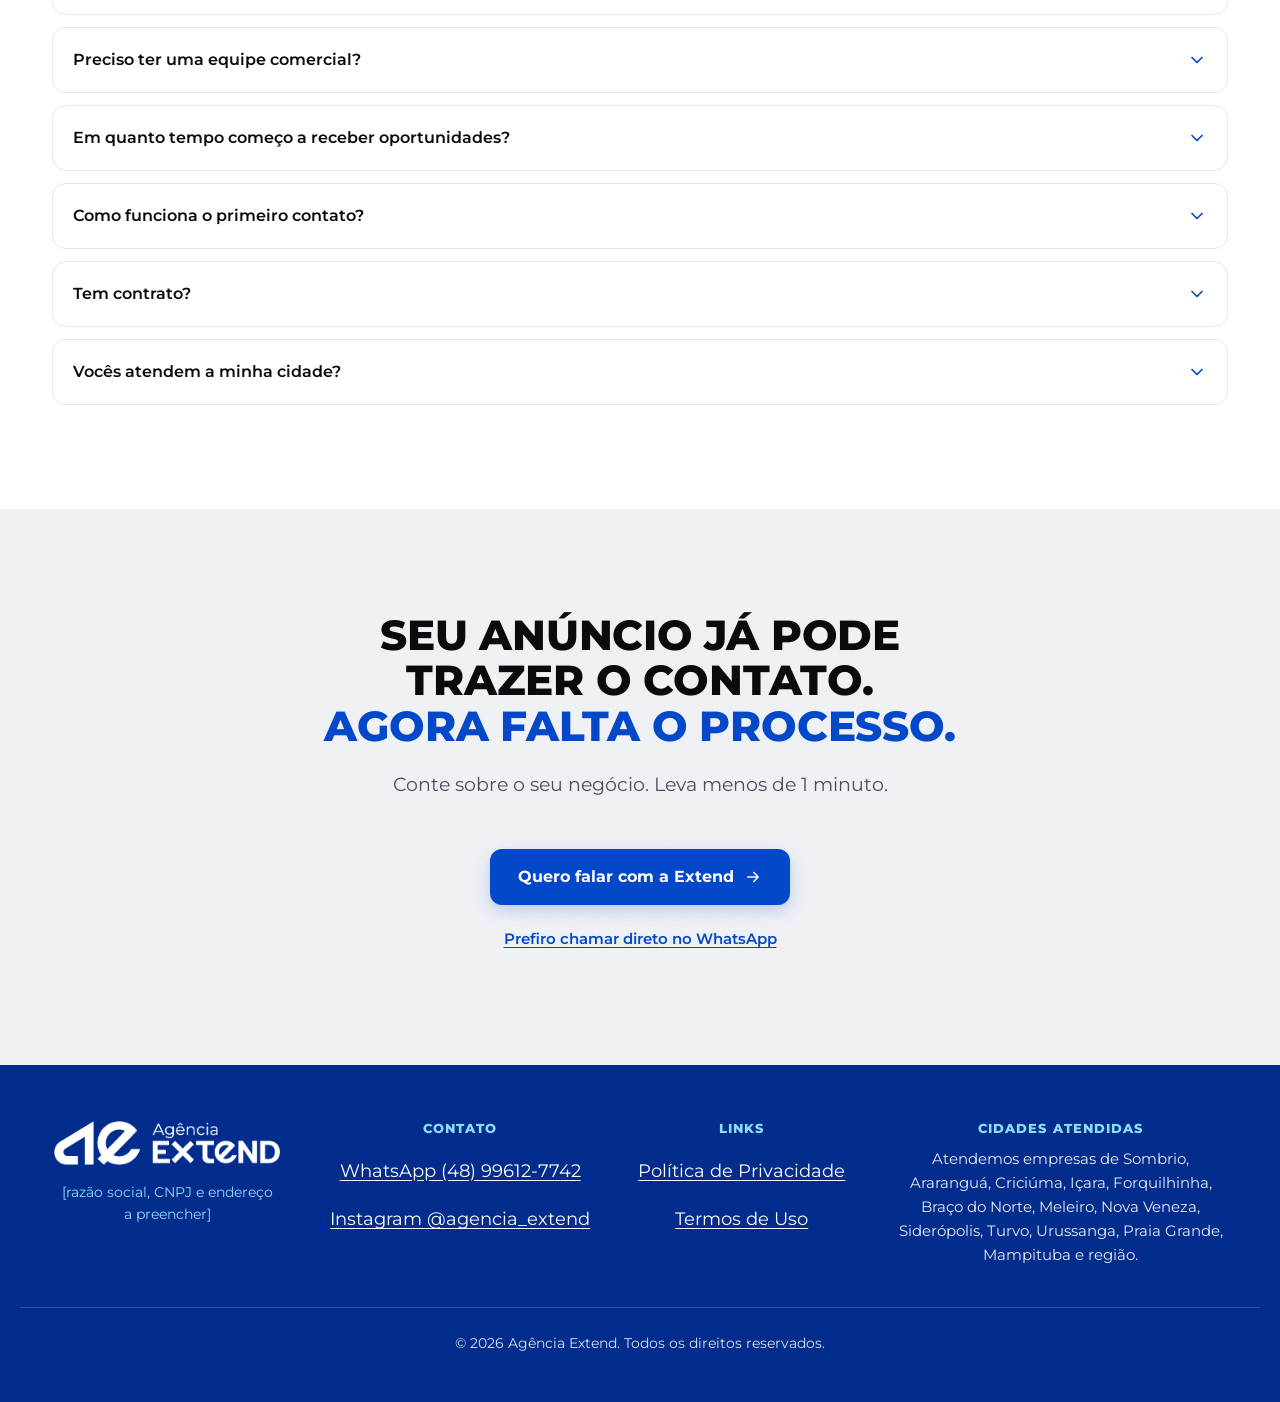
==== commit 00de70de: "Clientes reais: 8 logos na seção de prova social" ====
--- a/index.html
+++ b/index.html
@@ -163,11 +163,11 @@
   </section>
 
   <!--
-    Prova social: clientes da Extend.
-    EXEMPLO PROVISÓRIO: os nomes "Empresa Exemplo" e a logo da Extend são só para visualizar o layout.
-    Trocar por clientes REAIS (nome, segmento, cidade e logo em assets/clientes/), com autorização por escrito
-    de cada cliente (exigência do briefing). Na logo real, usar alt com o nome da empresa.
-    Para mais ou menos clientes, duplicar ou apagar um <li>.
+    Prova social: clientes reais da Extend (logos em assets/clientes/, já recortadas e otimizadas).
+    Ordem intercalada de propósito para não concentrar imobiliárias/incorporadoras em sequência.
+    Falta: segmento e cidade de cada cliente (entram num <p> abaixo do nome).
+    Cada cliente precisa ter autorizado por escrito aparecer na página (exigência do briefing).
+    O nome já está no <h3>, por isso a logo usa alt="" (evita o leitor de tela repetir o nome).
   -->
   <section class="section bg-light grain clients-section" id="clientes" aria-labelledby="titulo-clientes">
     <div class="container">
@@ -176,10 +176,14 @@
         <h2 id="titulo-clientes">Empresas do <span class="hl nowrap">sul de SC</span> que já confiam na Extend</h2>
       </header>
       <ul class="clients-grid" data-stagger aria-label="Clientes da Extend">
-        <li class="card client-card reveal"><img class="client-logo" src="assets/logo-icone.png" alt="" width="211" height="108" loading="lazy"><h3>Empresa Exemplo 1</h3><p>Comércio e varejo · Criciúma</p></li>
-        <li class="card client-card reveal"><img class="client-logo" src="assets/logo-icone.png" alt="" width="211" height="108" loading="lazy"><h3>Empresa Exemplo 2</h3><p>Saúde e estética · Araranguá</p></li>
-        <li class="card client-card reveal"><img class="client-logo" src="assets/logo-icone.png" alt="" width="211" height="108" loading="lazy"><h3>Empresa Exemplo 3</h3><p>Alimentação · Sombrio</p></li>
-        <li class="card client-card reveal"><img class="client-logo" src="assets/logo-icone.png" alt="" width="211" height="108" loading="lazy"><h3>Empresa Exemplo 4</h3><p>Serviços · Içara</p></li>
+        <li class="card client-card reveal"><img class="client-logo" src="assets/clientes/noelma-carvalho.png" alt="" width="480" height="136" loading="lazy"><h3>Noelma Carvalho</h3></li>
+        <li class="card client-card reveal"><img class="client-logo" src="assets/clientes/gaivota-imoveis.png" alt="" width="239" height="240" loading="lazy"><h3>Gaivota Imóveis</h3></li>
+        <li class="card client-card reveal"><img class="client-logo" src="assets/clientes/luminous-store.png" alt="" width="480" height="154" loading="lazy"><h3>Luminous Store</h3></li>
+        <li class="card client-card reveal"><img class="client-logo" src="assets/clientes/hg-brasil.png" alt="" width="325" height="240" loading="lazy"><h3>HG Brasil Incorporações</h3></li>
+        <li class="card client-card reveal"><img class="client-logo" src="assets/clientes/mazzovit.png" alt="" width="242" height="240" loading="lazy"><h3>Mazzovit</h3></li>
+        <li class="card client-card reveal"><img class="client-logo" src="assets/clientes/litoral-imoveis.png" alt="" width="240" height="240" loading="lazy"><h3>Litoral Imóveis</h3></li>
+        <li class="card client-card reveal"><img class="client-logo" src="assets/clientes/displicent.png" alt="" width="376" height="240" loading="lazy"><h3>Displicent</h3></li>
+        <li class="card client-card reveal"><img class="client-logo" src="assets/clientes/gwp-empreendimentos.png" alt="" width="443" height="240" loading="lazy"><h3>GWP Empreendimentos</h3></li>
       </ul>
       <!-- Só aparece no celular, onde os cards viram um carrossel de arrastar -->
       <p class="swipe-hint" aria-hidden="true"><span>Arraste para o lado <svg class="ico" aria-hidden="true"><use href="#i-arrow"/></svg></span></p>
--- a/css/styles.css
+++ b/css/styles.css
@@ -237,7 +237,9 @@
   content: ""; position: absolute; inset: 0 0 auto 0; height: 4px;
   background: linear-gradient(90deg, var(--logo-a), var(--logo-b));
 }
-.client-logo { display: block; height: 40px; width: auto; max-width: 140px; object-fit: contain; margin: 0.25rem auto 0.9rem; }
+/* Área fixa para a logo: todas ocupam o mesmo espaço, sejam redondas ou horizontais */
+.client-logo { display: block; width: 100%; max-width: 180px; height: 84px; object-fit: contain; margin: 0.25rem auto 1rem; }
+.client-card { display: flex; flex-direction: column; justify-content: center; }
 .client-card h3 { margin: 0 0 0.35rem; font-size: 1.125rem; overflow-wrap: anywhere; }
 .client-card p { font-size: 0.9375rem; }
 @media (min-width: 768px) { .clients-grid { grid-template-columns: repeat(2, 1fr); } }
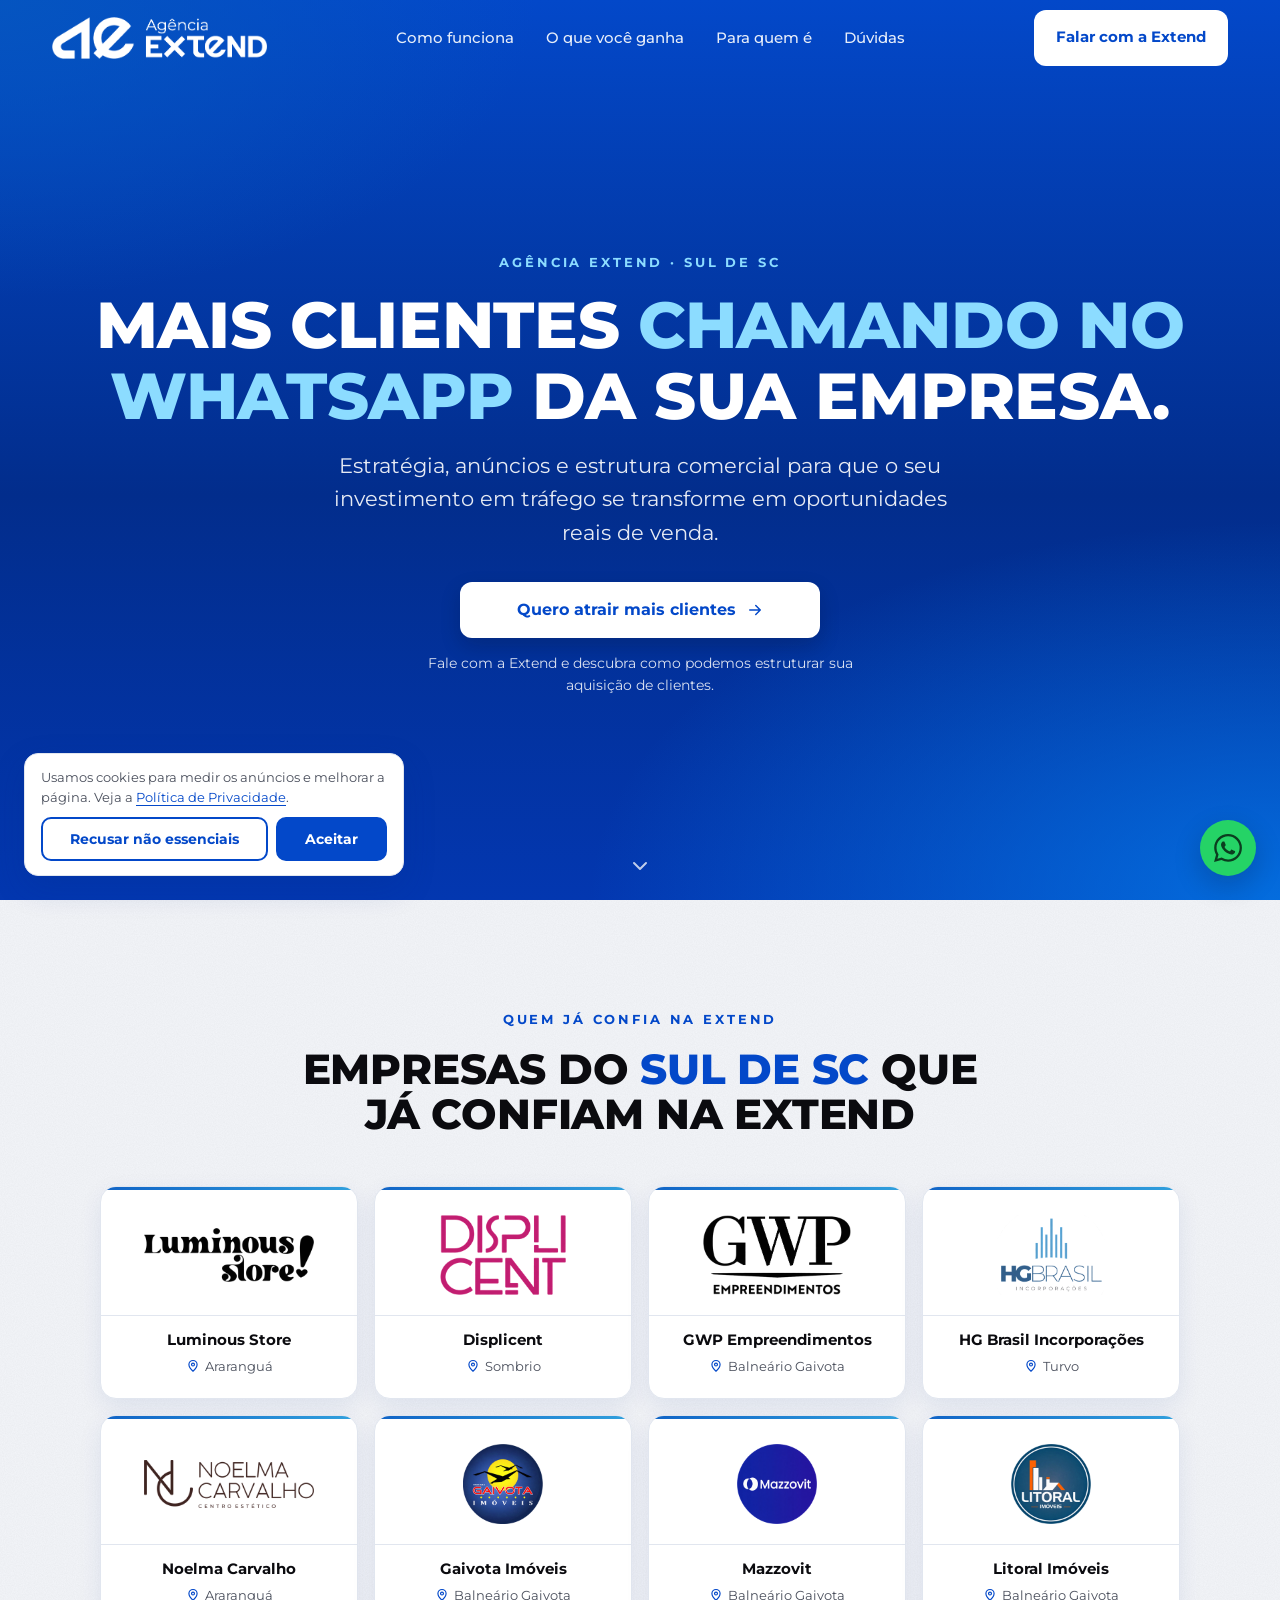
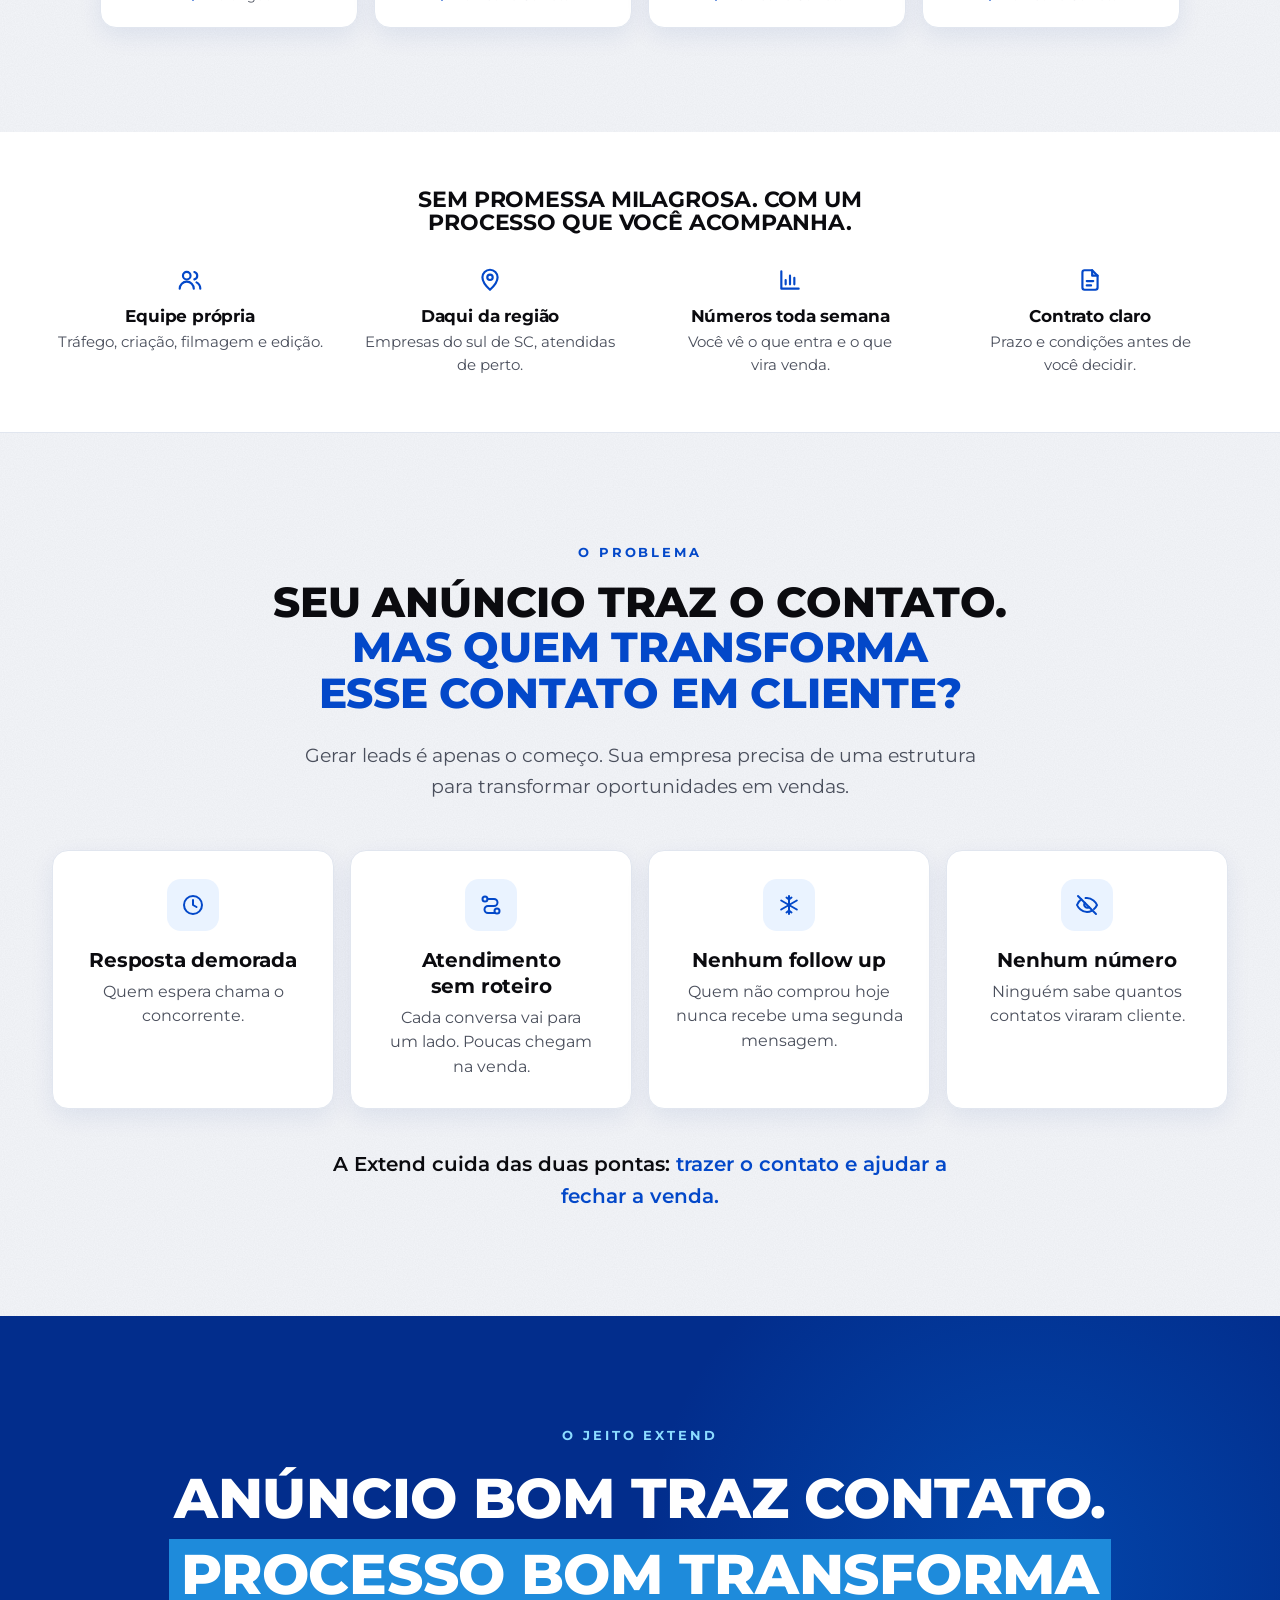
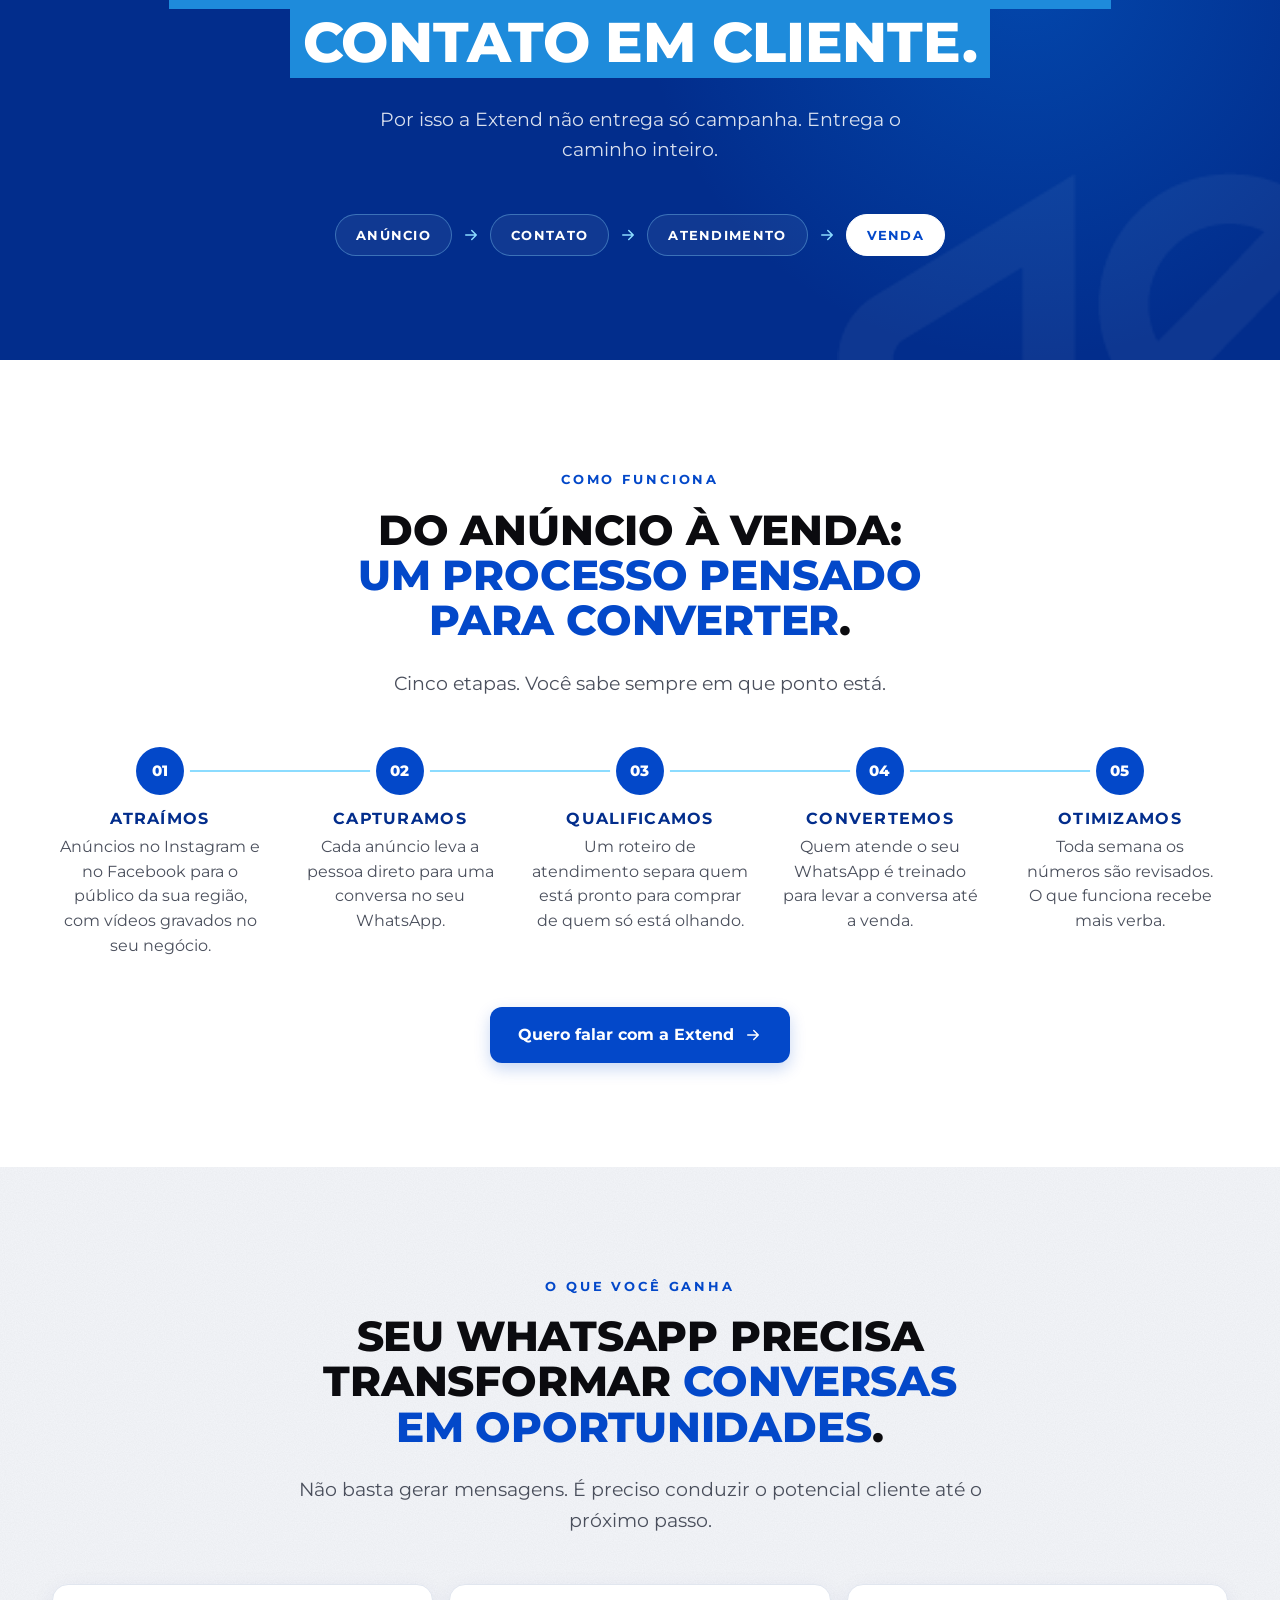
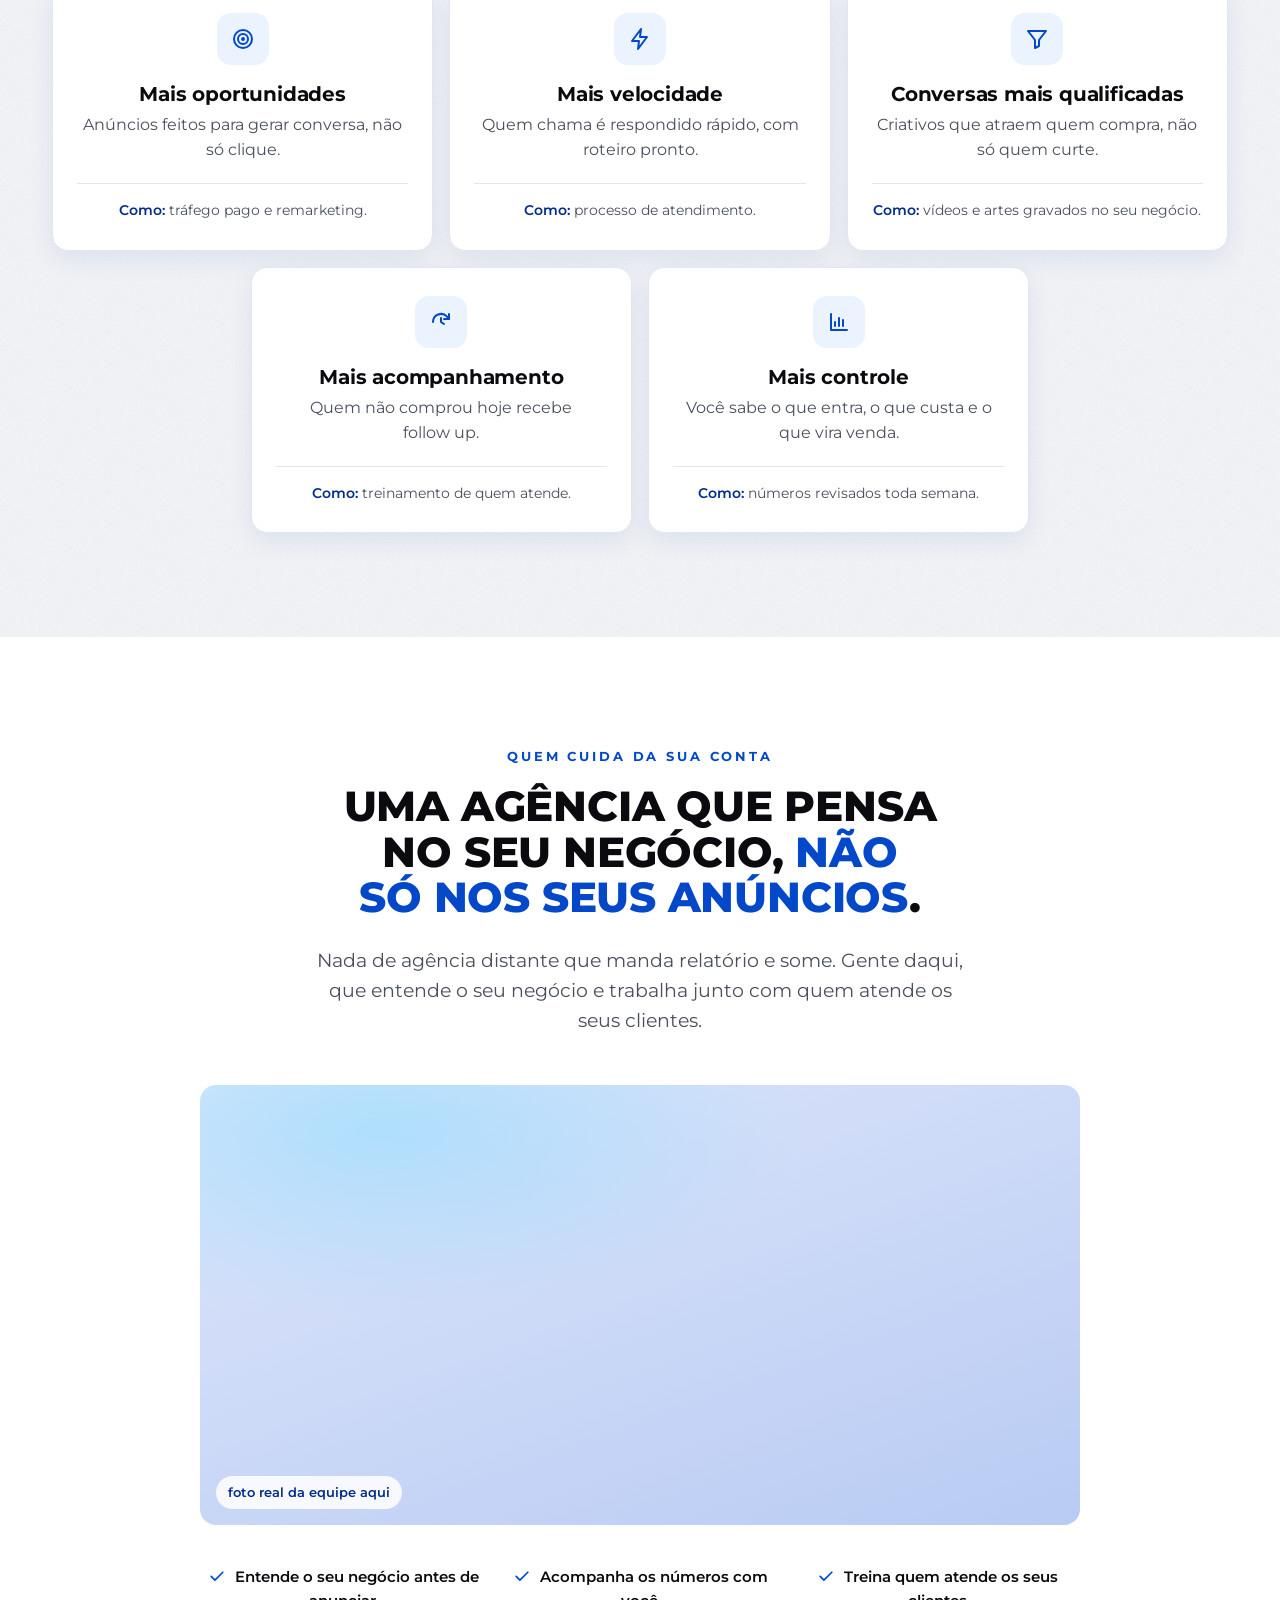
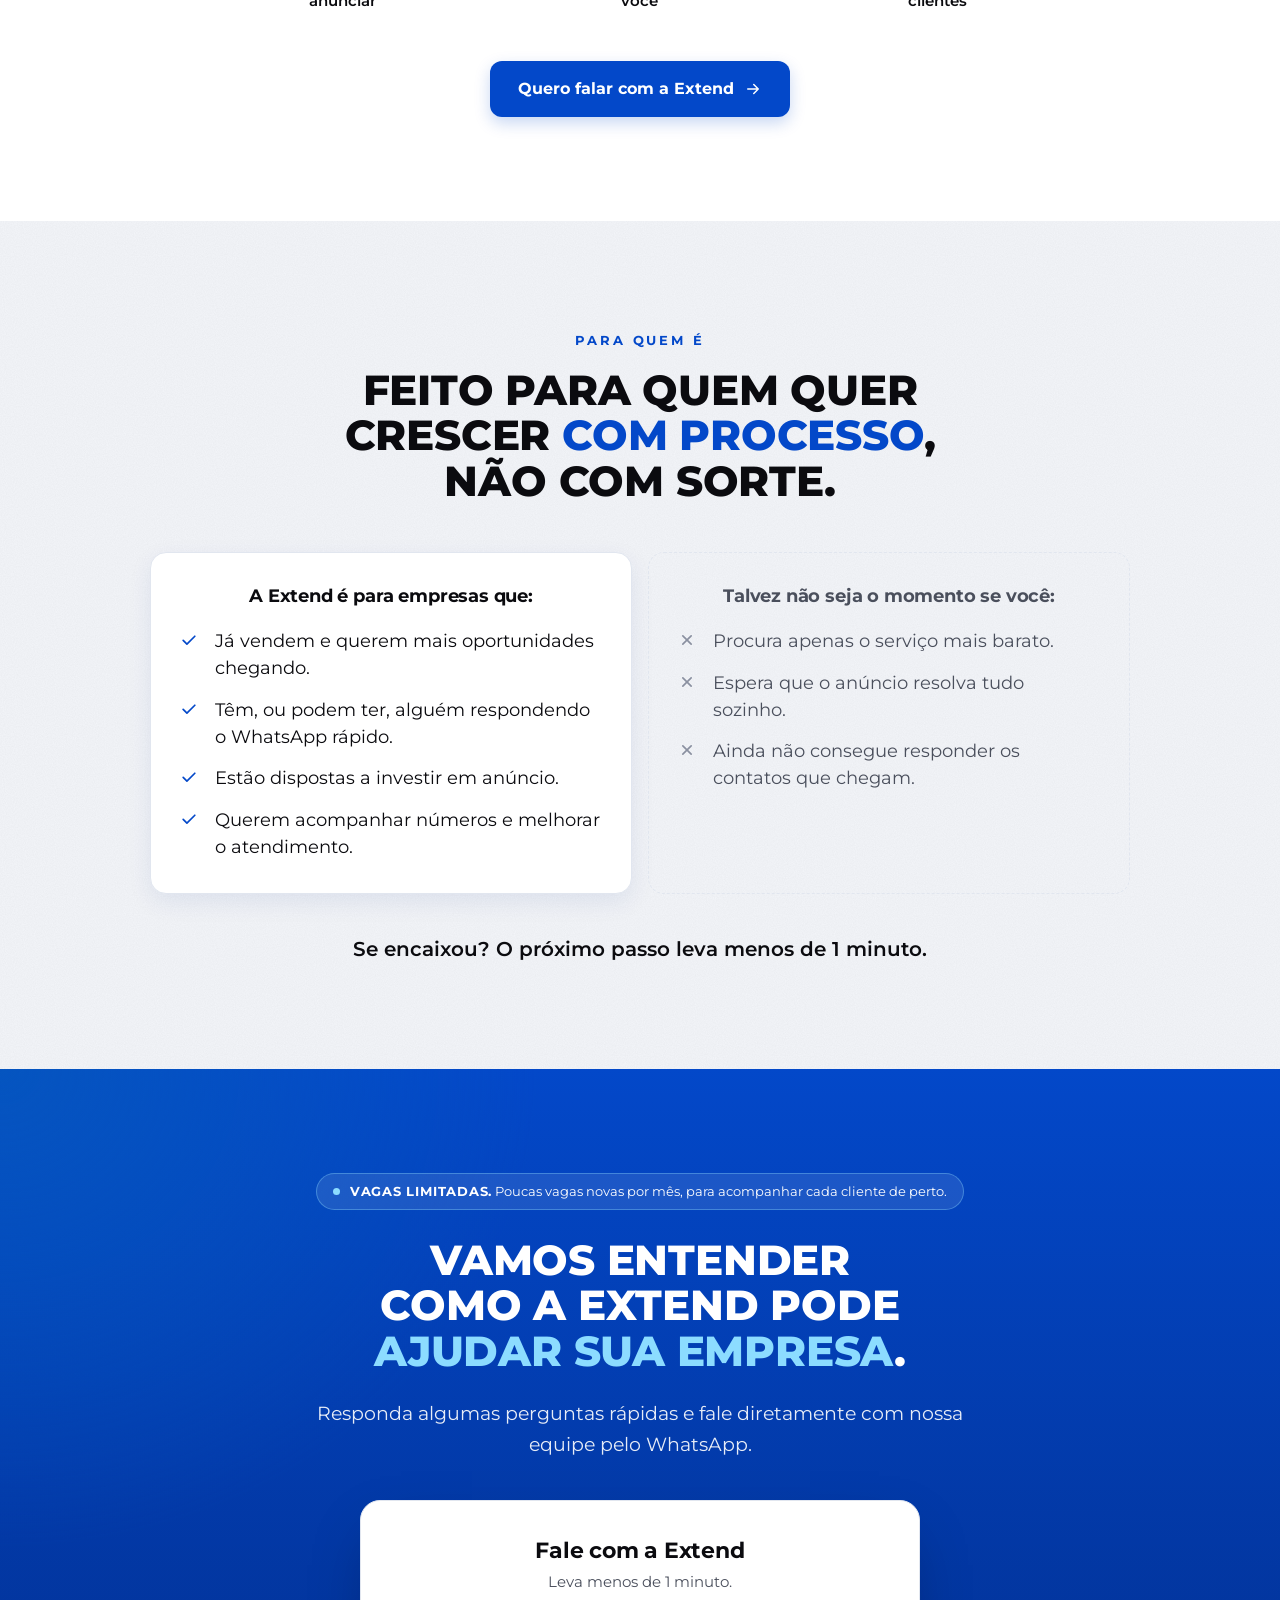
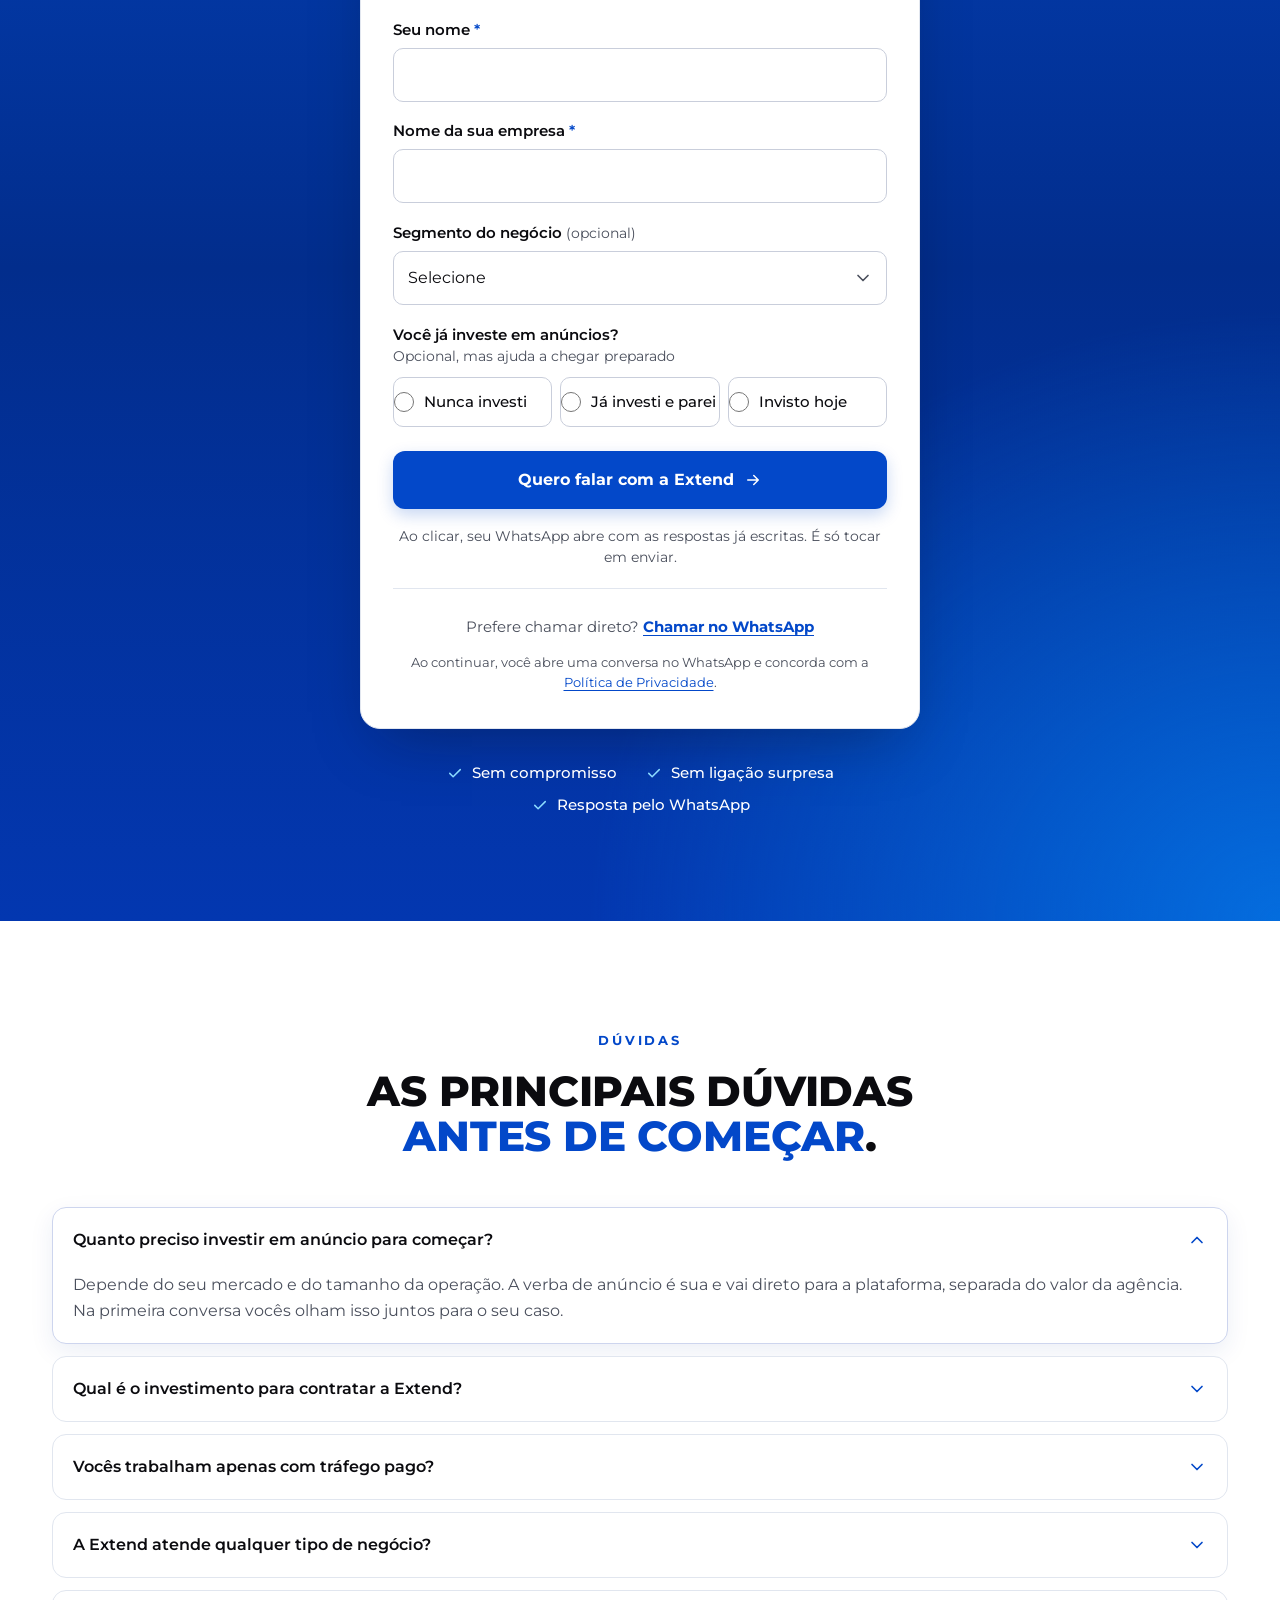
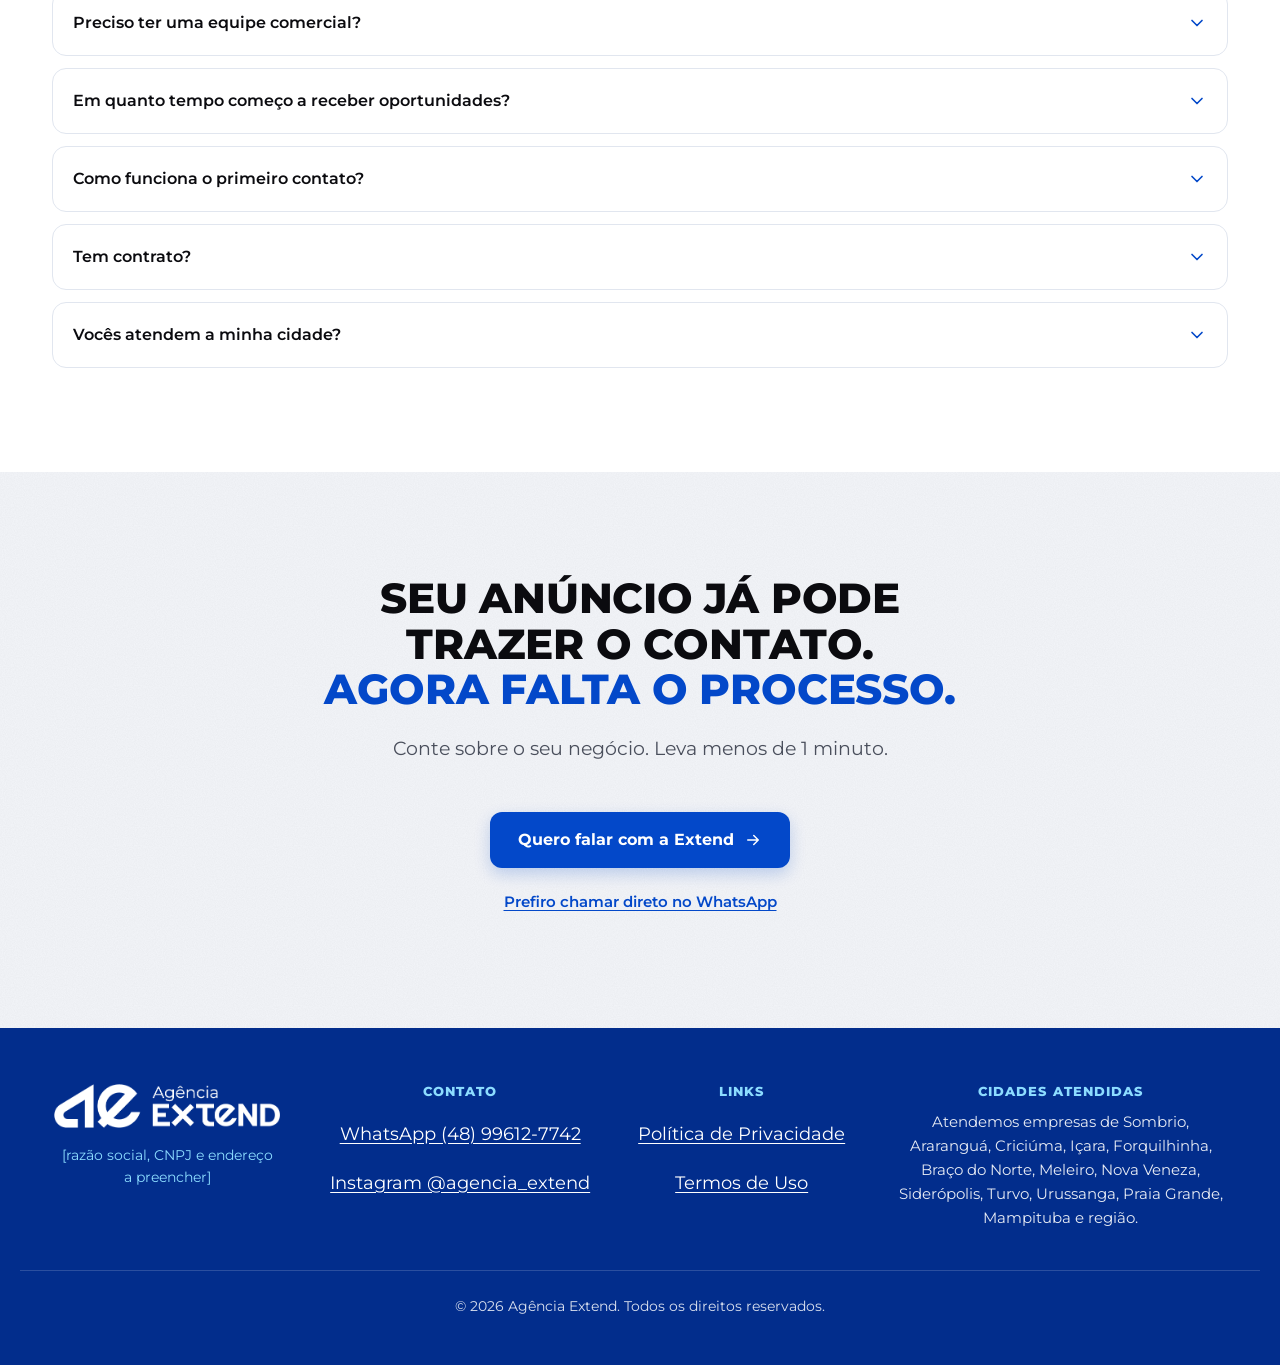
==== commit 19b0c9ee: "Clientes: nova ordem, cidades e novo design do card" ====
--- a/index.html
+++ b/index.html
@@ -164,8 +164,7 @@
 
   <!--
     Prova social: clientes reais da Extend (logos em assets/clientes/, já recortadas e otimizadas).
-    Ordem intercalada de propósito para não concentrar imobiliárias/incorporadoras em sequência.
-    Falta: segmento e cidade de cada cliente (entram num <p> abaixo do nome).
+    Ordem definida pelo Luiz: Luminous Store, Displicent, GWP e HG Brasil primeiro. Abaixo do nome vai a cidade.
     Cada cliente precisa ter autorizado por escrito aparecer na página (exigência do briefing).
     O nome já está no <h3>, por isso a logo usa alt="" (evita o leitor de tela repetir o nome).
   -->
@@ -176,14 +175,38 @@
         <h2 id="titulo-clientes">Empresas do <span class="hl nowrap">sul de SC</span> que já confiam na Extend</h2>
       </header>
       <ul class="clients-grid" data-stagger aria-label="Clientes da Extend">
-        <li class="card client-card reveal"><img class="client-logo" src="assets/clientes/noelma-carvalho.png" alt="" width="480" height="136" loading="lazy"><h3>Noelma Carvalho</h3></li>
-        <li class="card client-card reveal"><img class="client-logo" src="assets/clientes/gaivota-imoveis.png" alt="" width="239" height="240" loading="lazy"><h3>Gaivota Imóveis</h3></li>
-        <li class="card client-card reveal"><img class="client-logo" src="assets/clientes/luminous-store.png" alt="" width="480" height="154" loading="lazy"><h3>Luminous Store</h3></li>
-        <li class="card client-card reveal"><img class="client-logo" src="assets/clientes/hg-brasil.png" alt="" width="325" height="240" loading="lazy"><h3>HG Brasil Incorporações</h3></li>
-        <li class="card client-card reveal"><img class="client-logo" src="assets/clientes/mazzovit.png" alt="" width="242" height="240" loading="lazy"><h3>Mazzovit</h3></li>
-        <li class="card client-card reveal"><img class="client-logo" src="assets/clientes/litoral-imoveis.png" alt="" width="240" height="240" loading="lazy"><h3>Litoral Imóveis</h3></li>
-        <li class="card client-card reveal"><img class="client-logo" src="assets/clientes/displicent.png" alt="" width="376" height="240" loading="lazy"><h3>Displicent</h3></li>
-        <li class="card client-card reveal"><img class="client-logo" src="assets/clientes/gwp-empreendimentos.png" alt="" width="443" height="240" loading="lazy"><h3>GWP Empreendimentos</h3></li>
+        <li class="card client-card reveal">
+          <div class="client-logo-wrap"><img class="client-logo" src="assets/clientes/luminous-store.png" alt="" width="480" height="154" loading="lazy"></div>
+          <div class="client-info"><h3>Luminous Store</h3><p class="client-city"><svg class="ico" aria-hidden="true"><use href="#i-pin"/></svg>Araranguá</p></div>
+        </li>
+        <li class="card client-card reveal">
+          <div class="client-logo-wrap"><img class="client-logo" src="assets/clientes/displicent.png" alt="" width="376" height="240" loading="lazy"></div>
+          <div class="client-info"><h3>Displicent</h3><p class="client-city"><svg class="ico" aria-hidden="true"><use href="#i-pin"/></svg>Sombrio</p></div>
+        </li>
+        <li class="card client-card reveal">
+          <div class="client-logo-wrap"><img class="client-logo" src="assets/clientes/gwp-empreendimentos.png" alt="" width="443" height="240" loading="lazy"></div>
+          <div class="client-info"><h3>GWP Empreendimentos</h3><p class="client-city"><svg class="ico" aria-hidden="true"><use href="#i-pin"/></svg>Balneário Gaivota</p></div>
+        </li>
+        <li class="card client-card reveal">
+          <div class="client-logo-wrap"><img class="client-logo" src="assets/clientes/hg-brasil.png" alt="" width="325" height="240" loading="lazy"></div>
+          <div class="client-info"><h3>HG Brasil Incorporações</h3><p class="client-city"><svg class="ico" aria-hidden="true"><use href="#i-pin"/></svg>Turvo</p></div>
+        </li>
+        <li class="card client-card reveal">
+          <div class="client-logo-wrap"><img class="client-logo" src="assets/clientes/noelma-carvalho.png" alt="" width="480" height="136" loading="lazy"></div>
+          <div class="client-info"><h3>Noelma Carvalho</h3><p class="client-city"><svg class="ico" aria-hidden="true"><use href="#i-pin"/></svg>Araranguá</p></div>
+        </li>
+        <li class="card client-card reveal">
+          <div class="client-logo-wrap"><img class="client-logo" src="assets/clientes/gaivota-imoveis.png" alt="" width="239" height="240" loading="lazy"></div>
+          <div class="client-info"><h3>Gaivota Imóveis</h3><p class="client-city"><svg class="ico" aria-hidden="true"><use href="#i-pin"/></svg>Balneário Gaivota</p></div>
+        </li>
+        <li class="card client-card reveal">
+          <div class="client-logo-wrap"><img class="client-logo" src="assets/clientes/mazzovit.png" alt="" width="242" height="240" loading="lazy"></div>
+          <div class="client-info"><h3>Mazzovit</h3><p class="client-city"><svg class="ico" aria-hidden="true"><use href="#i-pin"/></svg>Balneário Gaivota</p></div>
+        </li>
+        <li class="card client-card reveal">
+          <div class="client-logo-wrap"><img class="client-logo" src="assets/clientes/litoral-imoveis.png" alt="" width="240" height="240" loading="lazy"></div>
+          <div class="client-info"><h3>Litoral Imóveis</h3><p class="client-city"><svg class="ico" aria-hidden="true"><use href="#i-pin"/></svg>Balneário Gaivota</p></div>
+        </li>
       </ul>
       <!-- Só aparece no celular, onde os cards viram um carrossel de arrastar -->
       <p class="swipe-hint" aria-hidden="true"><span>Arraste para o lado <svg class="ico" aria-hidden="true"><use href="#i-arrow"/></svg></span></p>
--- a/css/styles.css
+++ b/css/styles.css
@@ -229,19 +229,22 @@
 
 /* ---------- Prova social: clientes ---------- */
 .clients-grid { display: grid; gap: 1rem; max-width: 1080px; margin: 0 auto; }
-.client-card { position: relative; overflow: hidden; padding: 1.4rem 1.25rem 1.25rem; }
 .clients-grid:focus-visible { outline-offset: 4px; }
 .nowrap { white-space: nowrap; }
+/* Card: área da logo em cima (ocupa o espaço que sobrar) e rodapé com nome e cidade alinhado na base */
+.card.client-card { position: relative; overflow: hidden; display: flex; flex-direction: column; padding: 0; }
 /* Faixa no topo com o degradê do logo */
 .client-card::before {
-  content: ""; position: absolute; inset: 0 0 auto 0; height: 4px;
+  content: ""; position: absolute; inset: 0 0 auto 0; height: 3px;
   background: linear-gradient(90deg, var(--logo-a), var(--logo-b));
 }
+.client-logo-wrap { flex: 1; display: grid; place-items: center; padding: 1.75rem 1.25rem 1.25rem; }
 /* Área fixa para a logo: todas ocupam o mesmo espaço, sejam redondas ou horizontais */
-.client-logo { display: block; width: 100%; max-width: 180px; height: 84px; object-fit: contain; margin: 0.25rem auto 1rem; }
-.client-card { display: flex; flex-direction: column; justify-content: center; }
-.client-card h3 { margin: 0 0 0.35rem; font-size: 1.125rem; overflow-wrap: anywhere; }
-.client-card p { font-size: 0.9375rem; }
+.client-logo { display: block; width: 100%; max-width: 170px; height: 80px; object-fit: contain; margin: 0; }
+.client-info { border-top: 1px solid var(--line); padding: 0.9rem 1rem 1rem; }
+.client-card .client-info h3 { margin: 0 0 0.2rem; font-size: 0.9375rem; font-weight: 700; line-height: 1.3; letter-spacing: 0; color: var(--ink); }
+.client-card .client-city { display: inline-flex; align-items: center; gap: 5px; margin: 0; font-size: 0.8125rem; line-height: 1.4; color: var(--grey); }
+.client-city .ico { width: 14px; height: 14px; color: var(--blue); }
 @media (min-width: 768px) { .clients-grid { grid-template-columns: repeat(2, 1fr); } }
 .swipe-hint { display: none; }
 
@@ -258,8 +261,9 @@
   }
   .clients-grid::-webkit-scrollbar { display: none; }
   .clients-grid::after { content: ""; flex: 0 0 1px; } /* respiro depois do último card */
-  .client-card { flex: 0 0 78%; scroll-snap-align: start; padding: 1.15rem 1rem 1rem; }
-  .client-card h3 { font-size: 1.0625rem; }
+  .card.client-card { flex: 0 0 72%; scroll-snap-align: start; }
+  .client-logo-wrap { padding: 1.5rem 1rem 1.1rem; }
+  .client-logo { height: 72px; }
   /* No carrossel os cards aparecem direto, sem animação de entrada */
   .js .clients-grid .reveal { opacity: 1; transform: none; }
   .swipe-hint { display: block; margin: 0.5rem 0 0; text-align: center; }
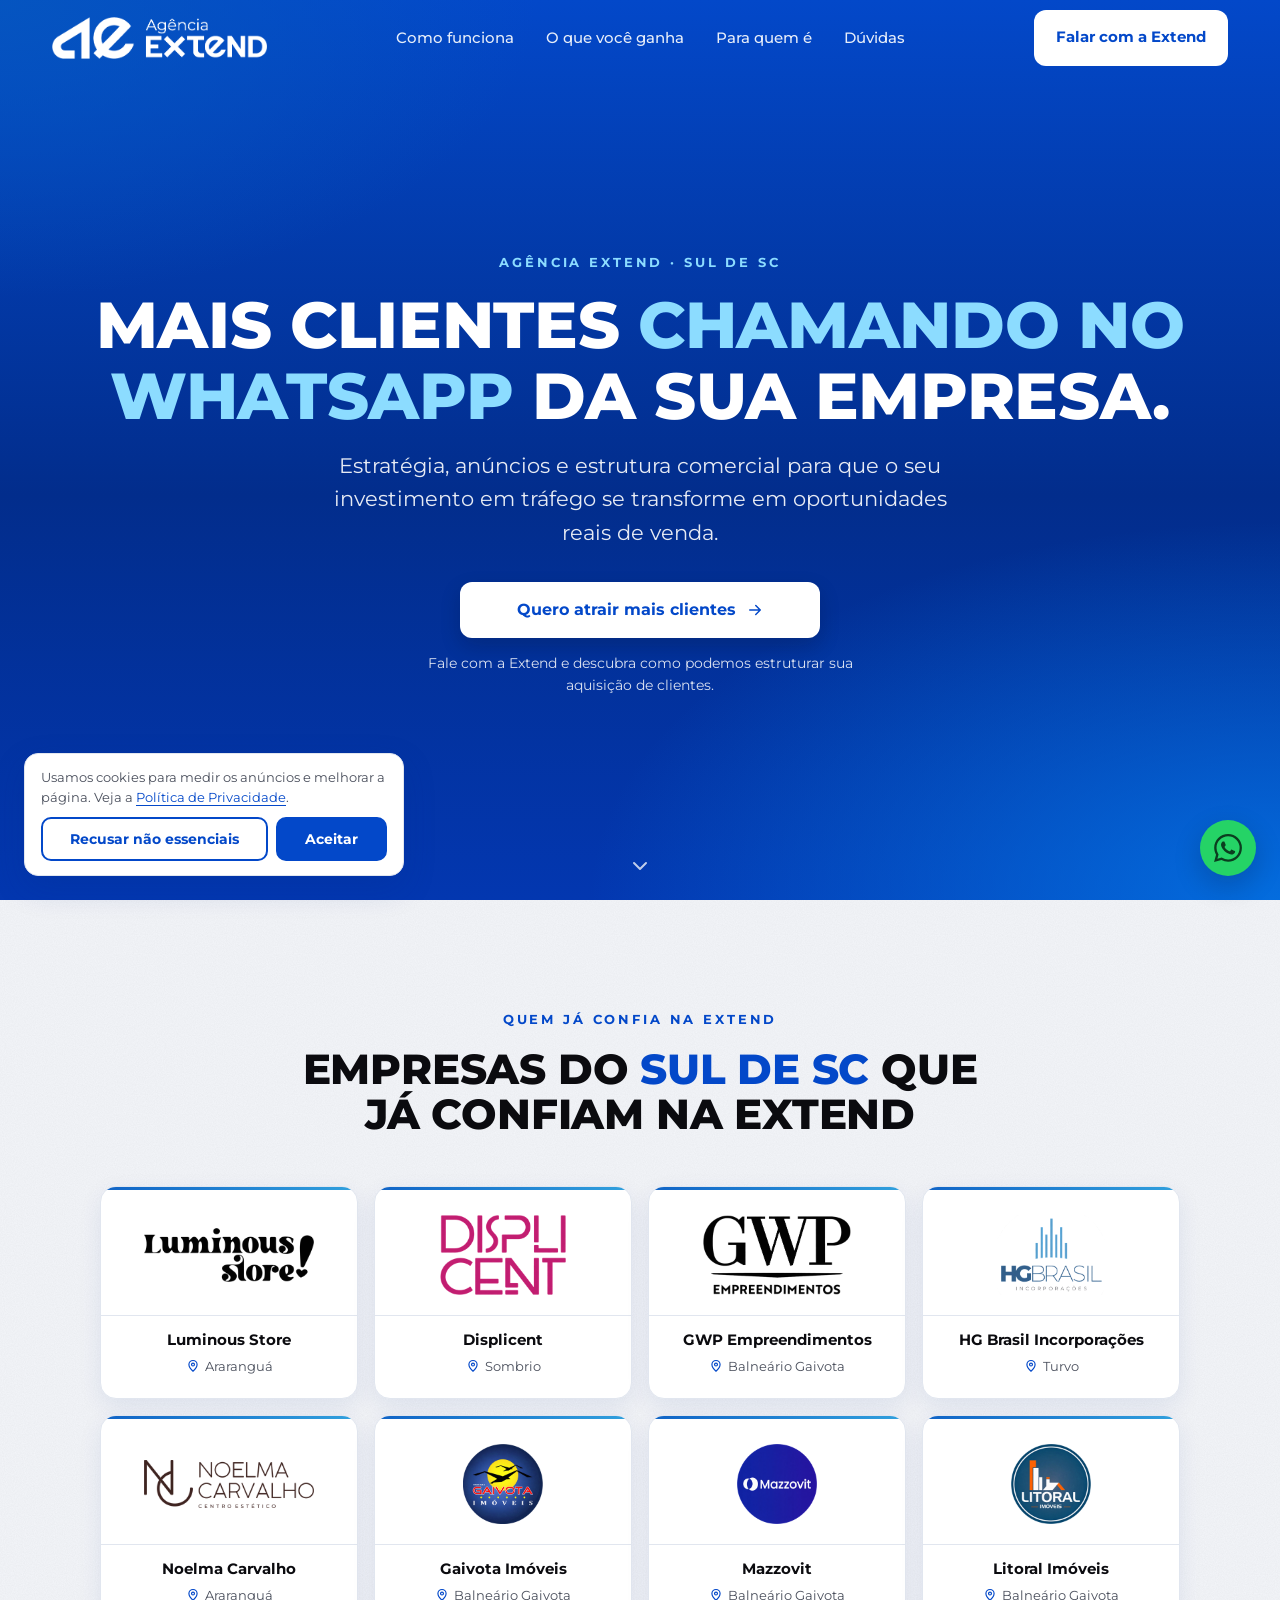
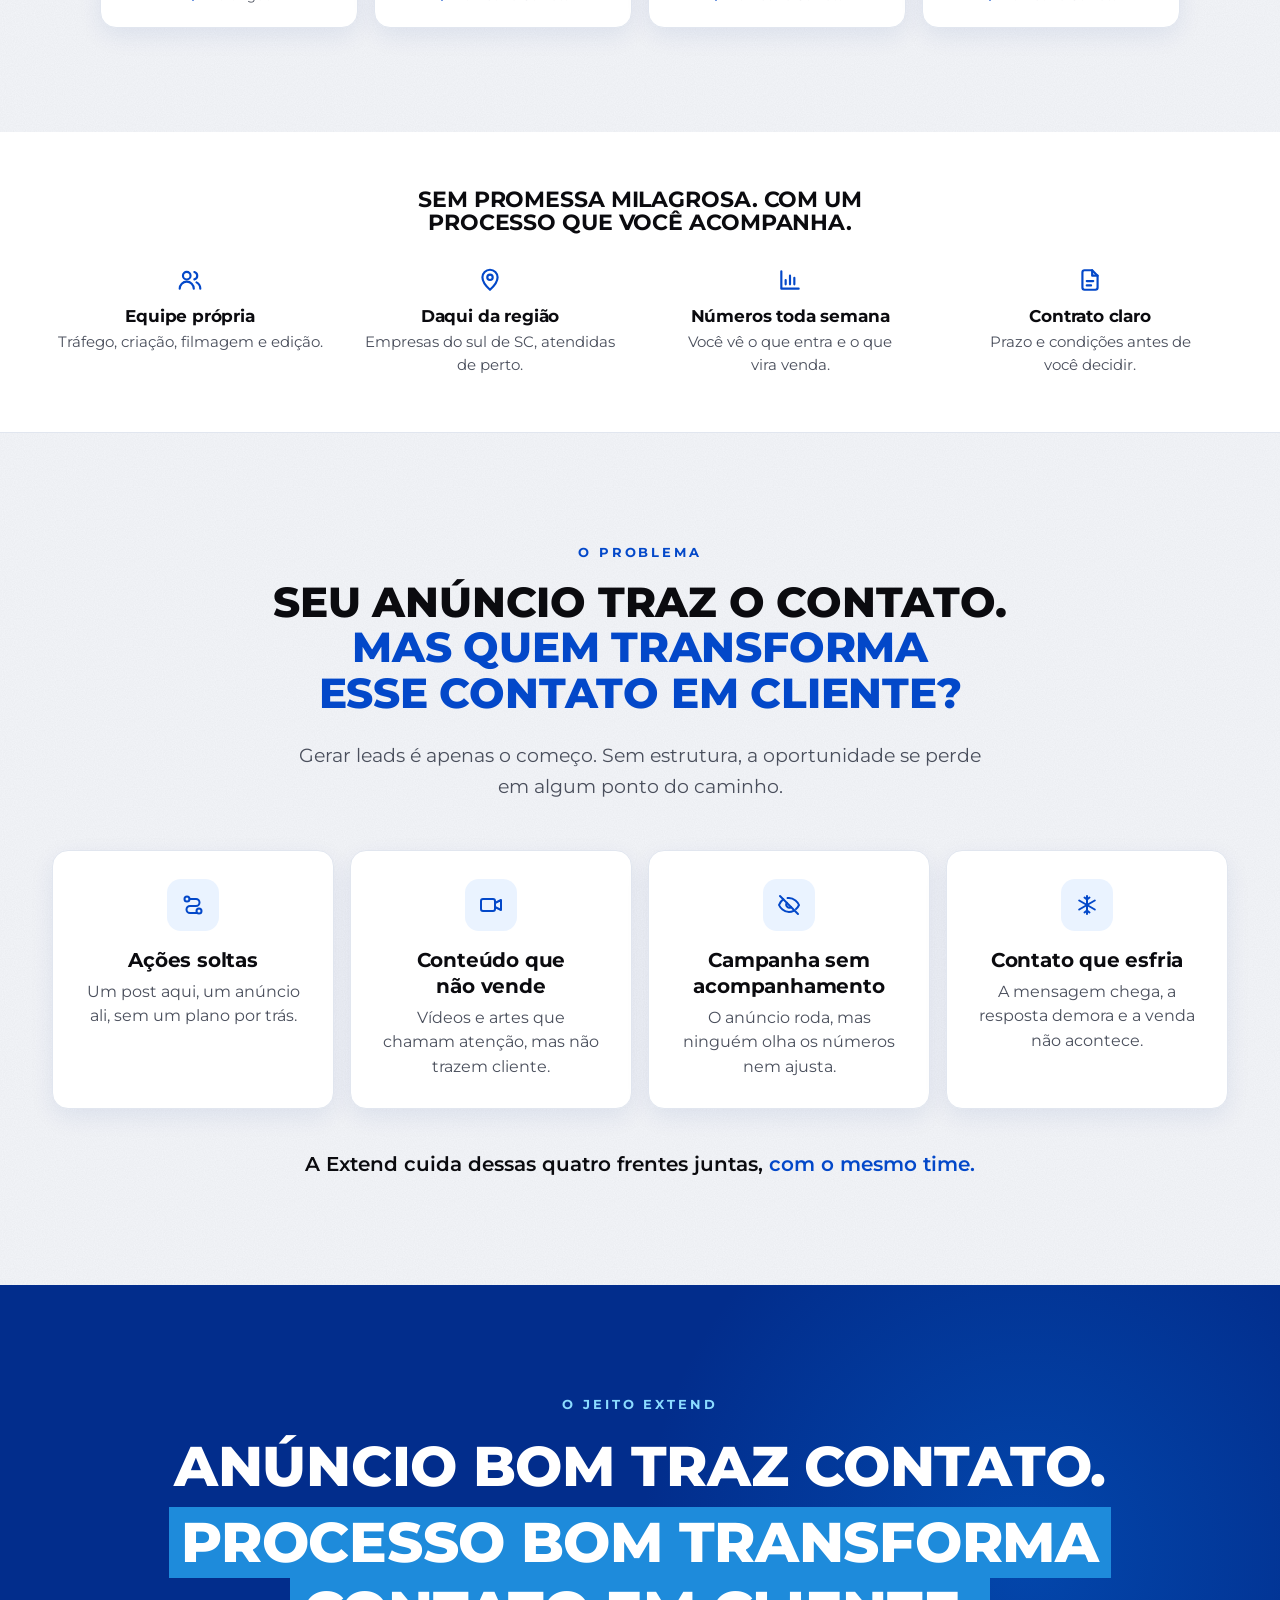
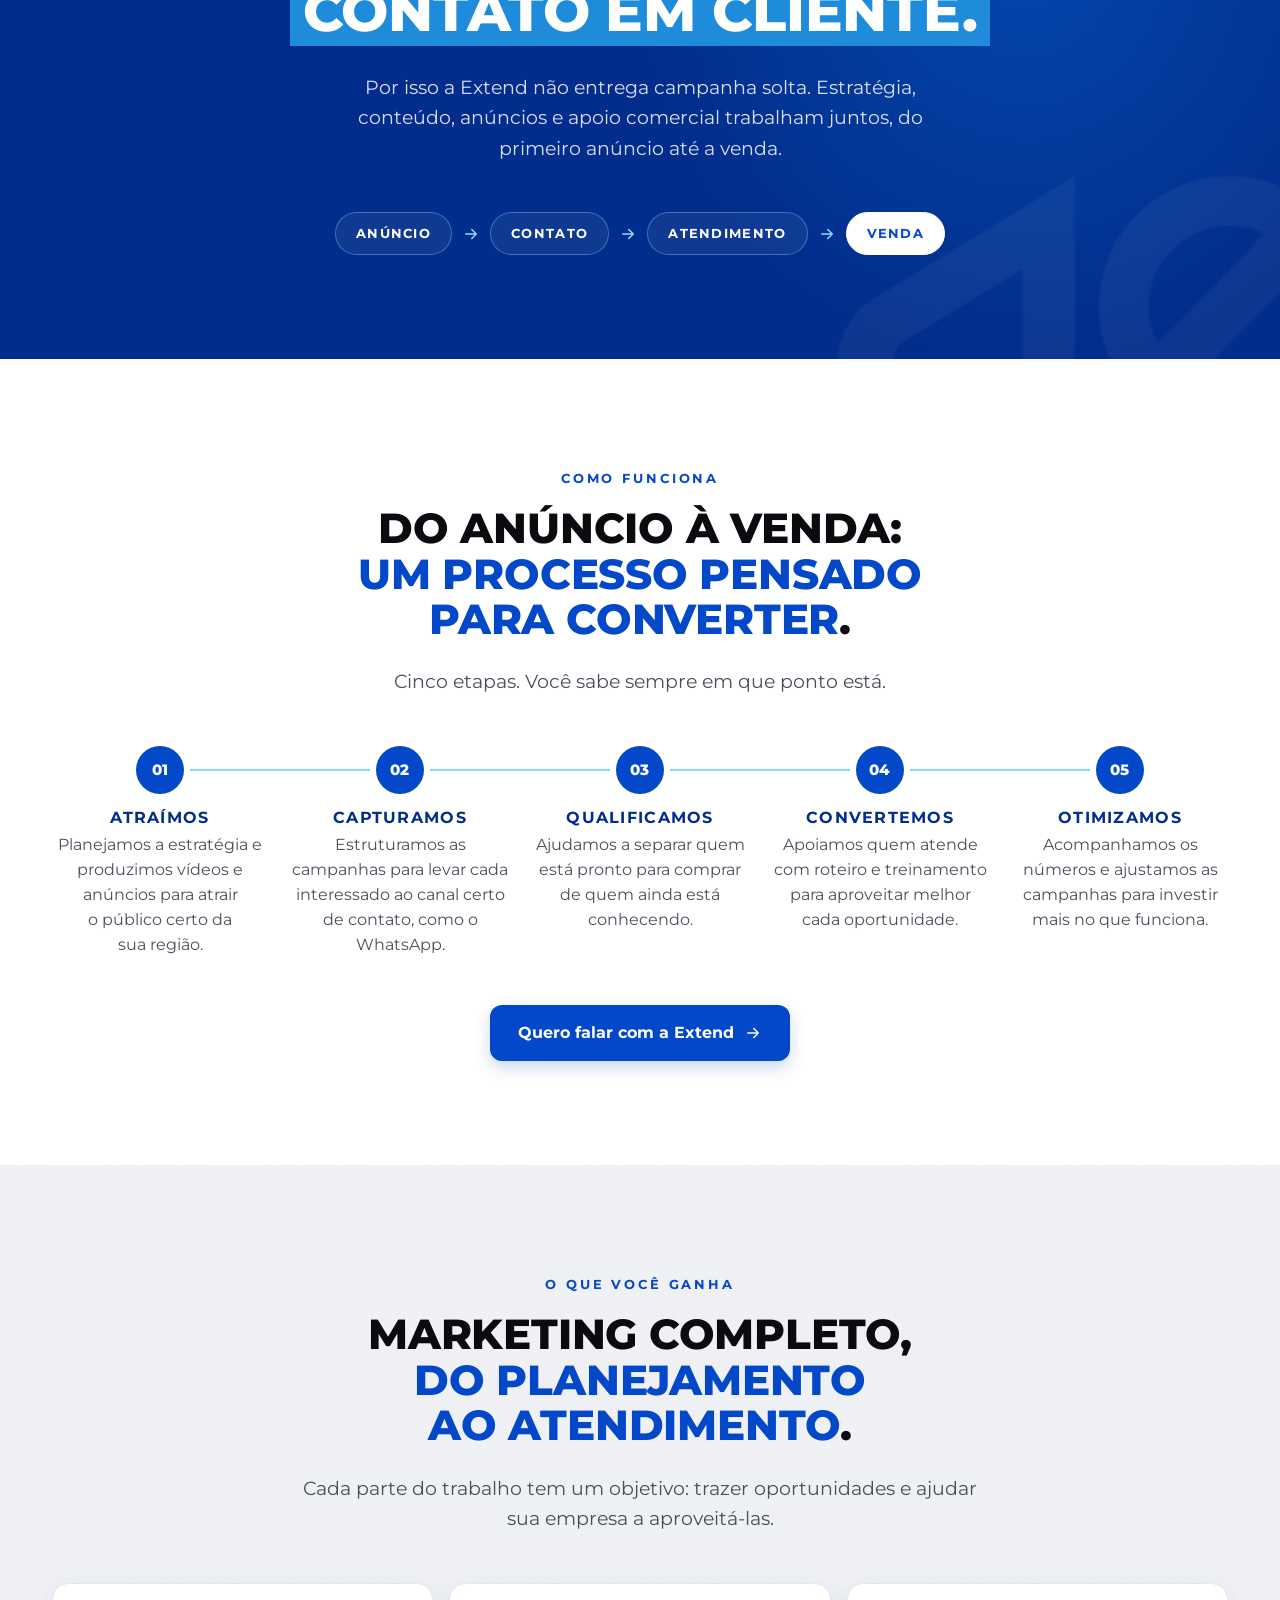
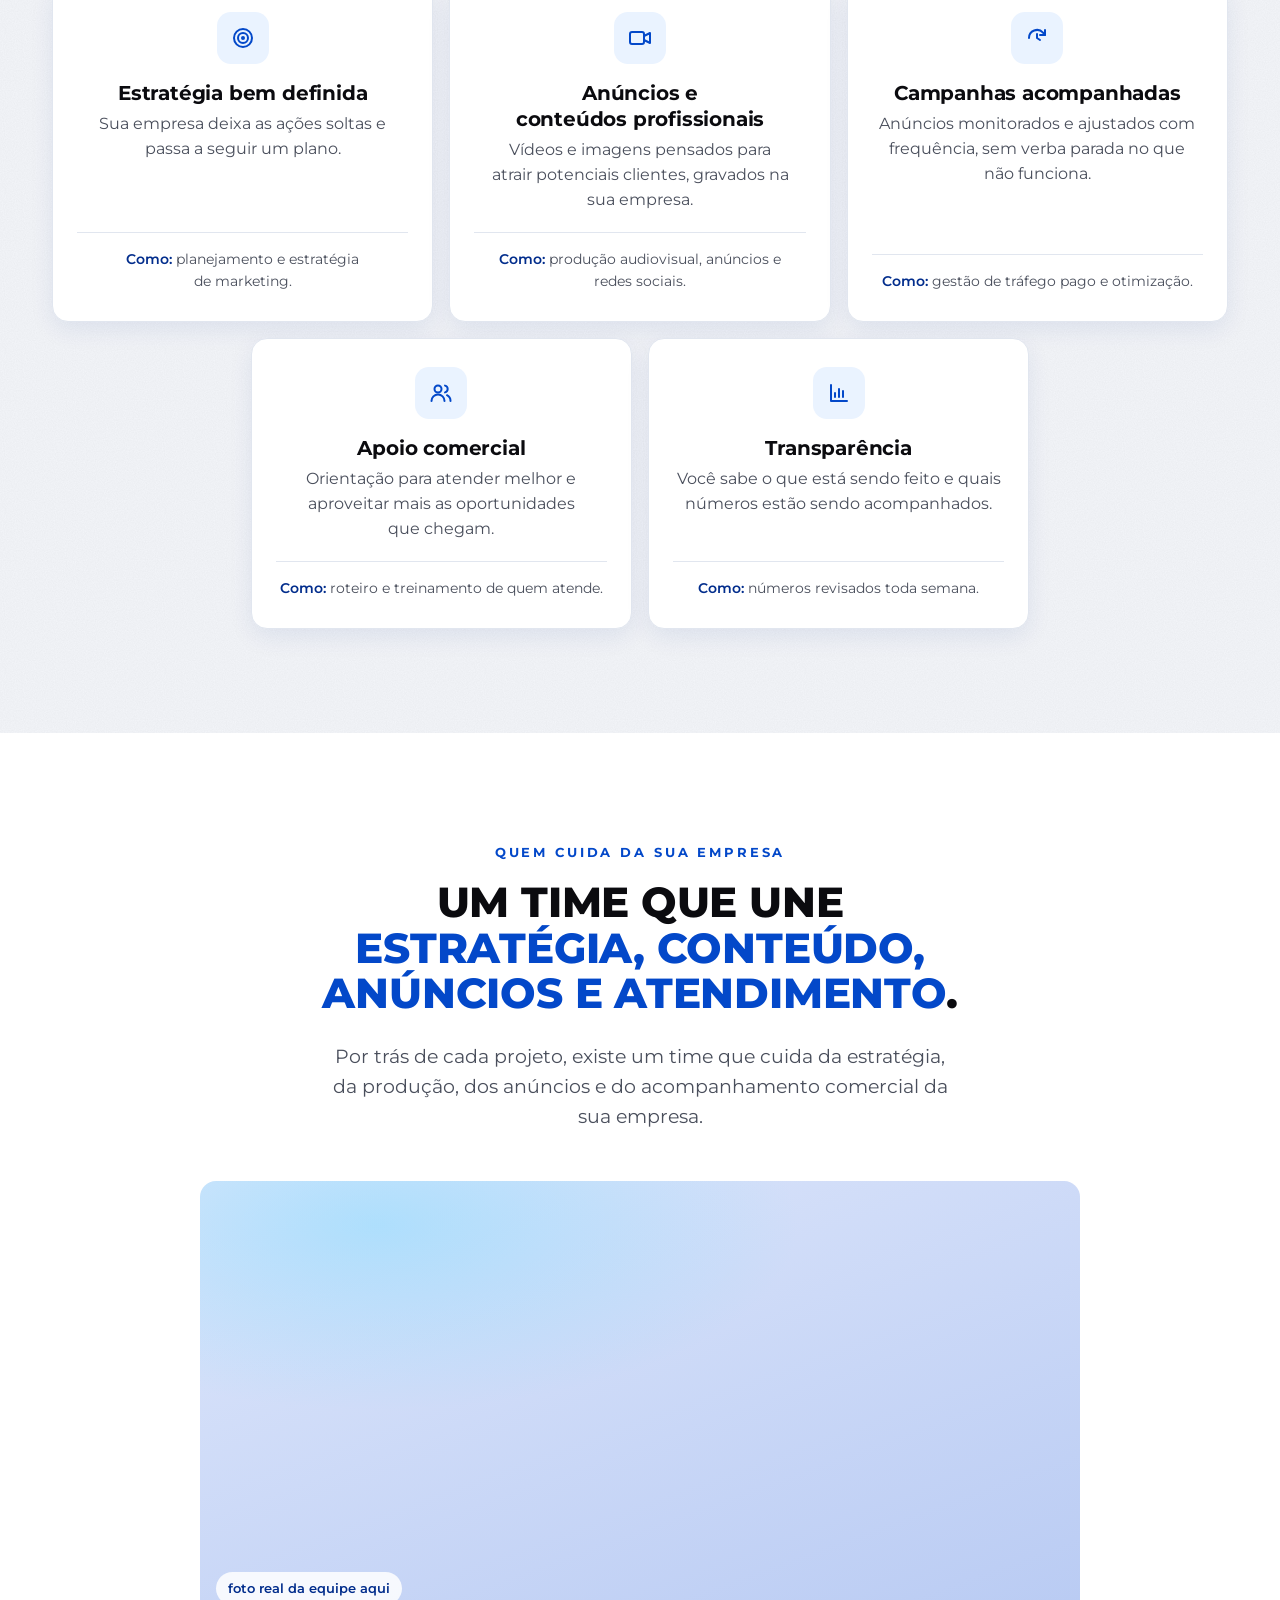
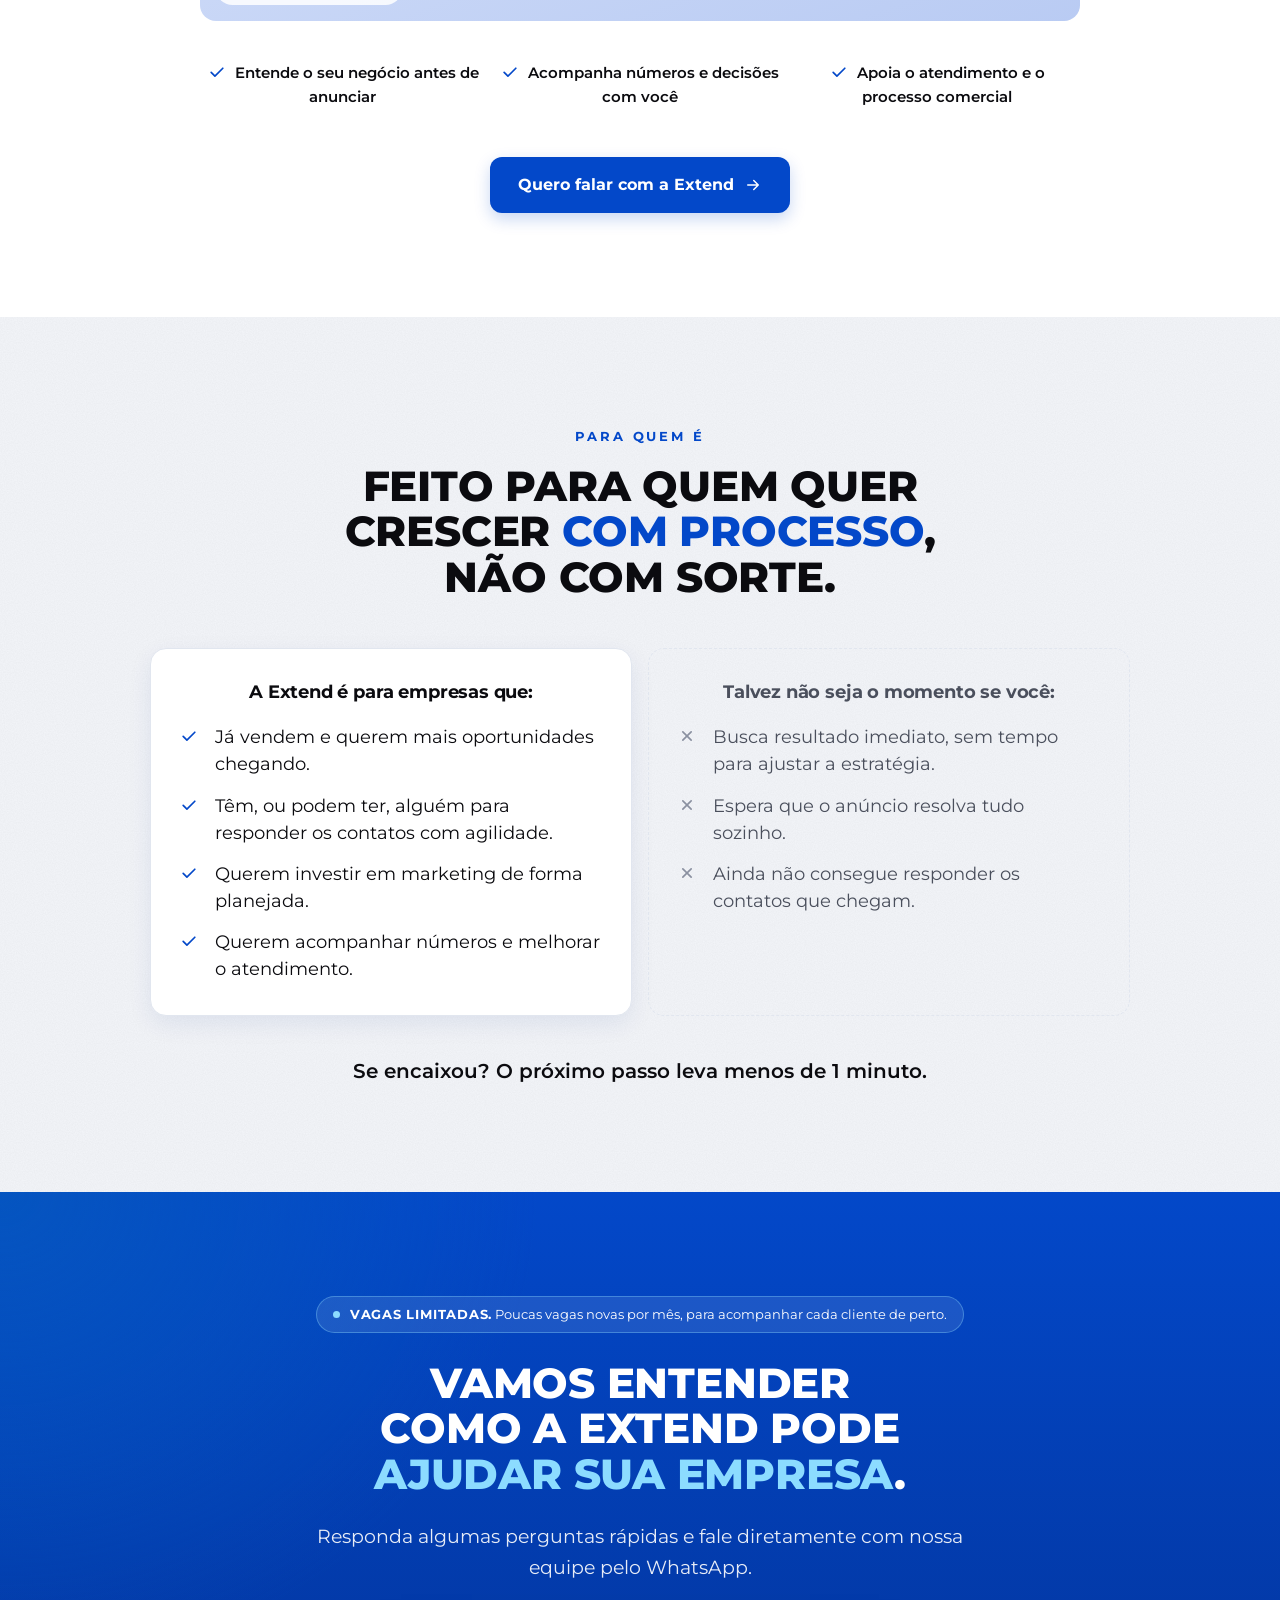
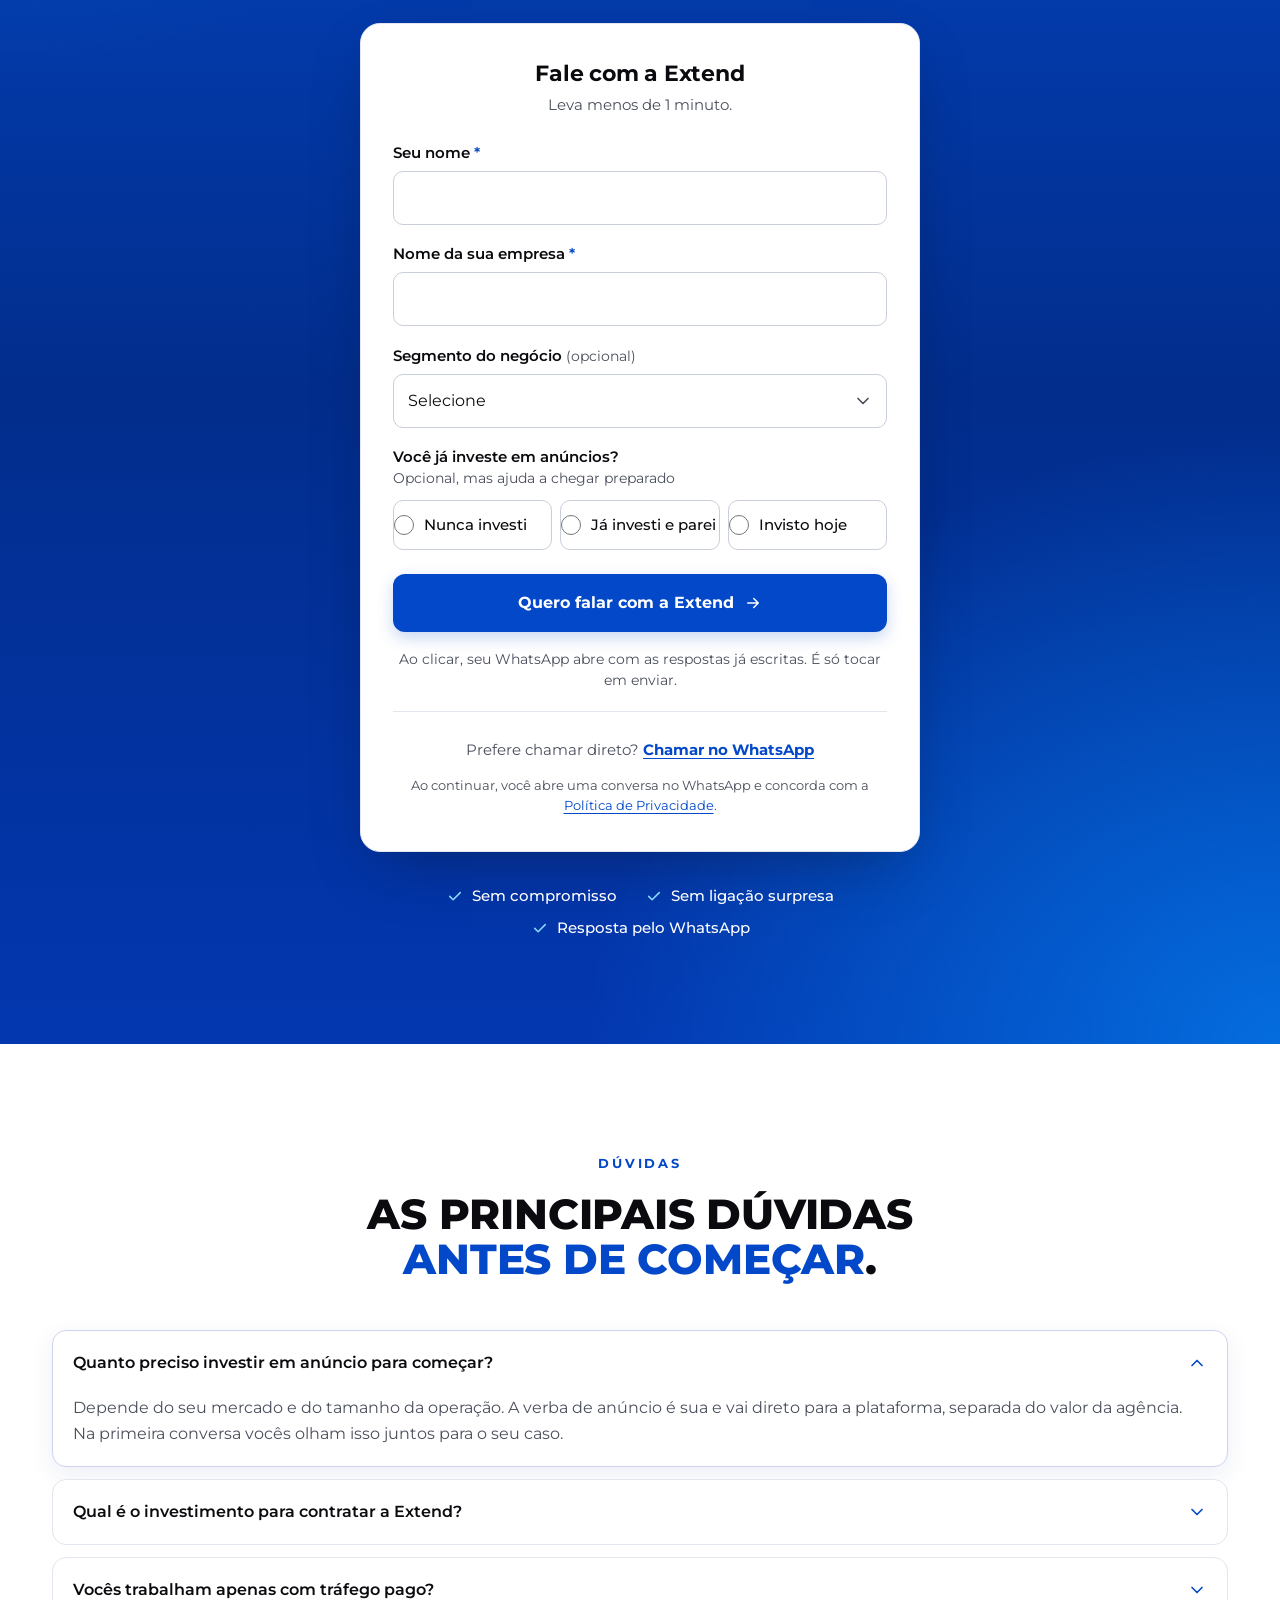
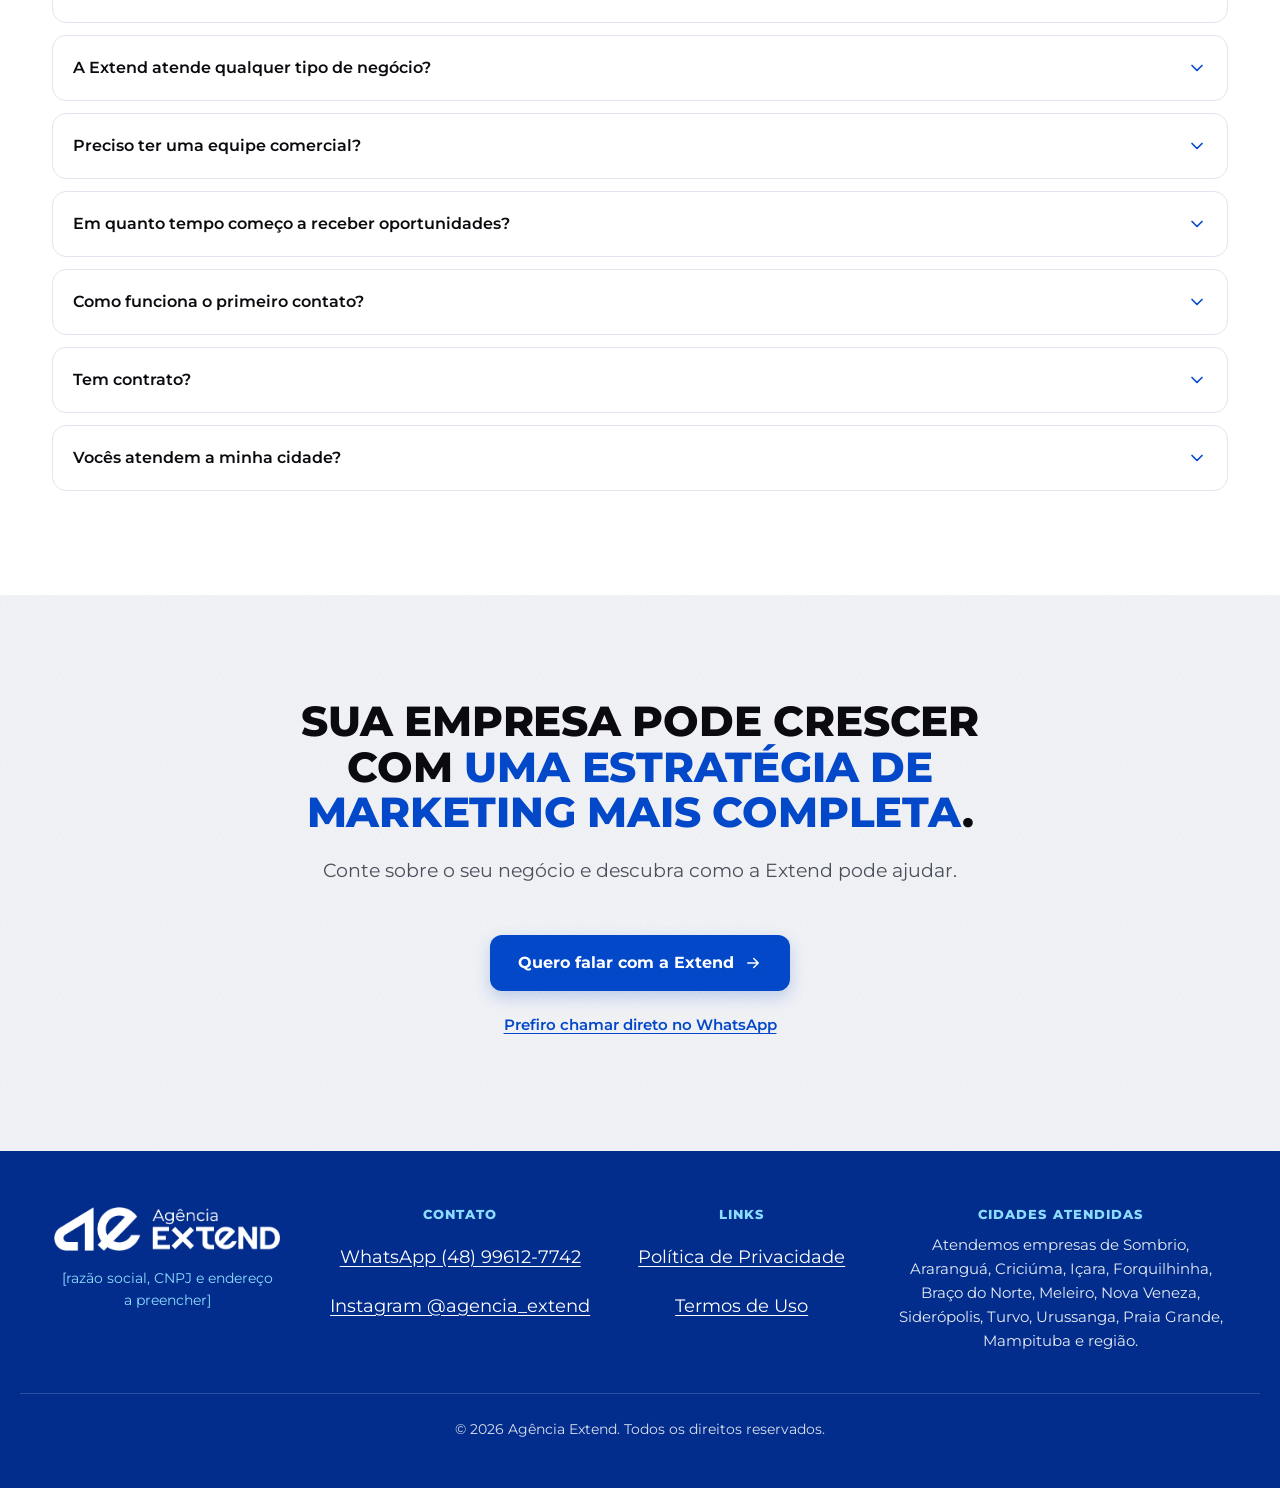
==== commit a23484fc: "Refinamento estratégico de copy: solução completa (estratégia, conteúdo, acompanhamento, comercial)" ====
--- a/index.html
+++ b/index.html
@@ -4,13 +4,13 @@
   <meta charset="utf-8">
   <meta name="viewport" content="width=device-width, initial-scale=1, viewport-fit=cover">
   <title>Agência Extend | Mais clientes chamando no WhatsApp da sua empresa</title>
-  <meta name="description" content="A Extend conecta anúncio, atendimento e processo comercial para o contato que chega no seu WhatsApp virar venda. Agência de marketing no sul de SC.">
+  <meta name="description" content="Estratégia, conteúdo, anúncios e apoio comercial para empresas do sul de SC atraírem mais oportunidades e venderem melhor. Fale com a Agência Extend.">
   <meta name="theme-color" content="#0348C9">
   <meta property="og:type" content="website">
   <meta property="og:locale" content="pt_BR">
   <meta property="og:site_name" content="Agência Extend">
   <meta property="og:title" content="Agência Extend | Mais clientes chamando no WhatsApp da sua empresa">
-  <meta property="og:description" content="Anúncio, atendimento e processo comercial trabalhando juntos para o contato virar venda. Agência de marketing no sul de SC.">
+  <meta property="og:description" content="Estratégia, conteúdo, anúncios e apoio comercial para empresas do sul de SC atraírem mais oportunidades e venderem melhor.">
   <link rel="icon" href="assets/logo-icone.png" type="image/png">
 
   <link rel="preconnect" href="https://fonts.googleapis.com">
@@ -79,6 +79,7 @@
   <symbol id="i-users" viewBox="0 0 24 24"><circle cx="9" cy="8" r="3.5"/><path d="M2.5 20a6.5 6.5 0 0 1 13 0"/><path d="M16 4.6a3.5 3.5 0 0 1 0 6.8M18 14.2a6.5 6.5 0 0 1 3.5 5.8"/></symbol>
   <symbol id="i-pin" viewBox="0 0 24 24"><path d="M12 21s-7-6.2-7-11.5a7 7 0 0 1 14 0C19 14.8 12 21 12 21z"/><circle cx="12" cy="9.5" r="2.5"/></symbol>
   <symbol id="i-doc" viewBox="0 0 24 24"><path d="M14 3H7a2 2 0 0 0-2 2v14a2 2 0 0 0 2 2h10a2 2 0 0 0 2-2V8z"/><path d="M14 3v5h5M9 13h6M9 17h4"/></symbol>
+  <symbol id="i-camera" viewBox="0 0 24 24"><rect x="2" y="6" width="14" height="12" rx="2"/><path d="M16 10l6-3v10l-6-3"/></symbol>
   <symbol id="i-chevron" viewBox="0 0 24 24"><path d="M6 9l6 6 6-6"/></symbol>
   <symbol id="i-whatsapp" viewBox="0 0 24 24"><path d="M17.47 14.38c-.3-.15-1.76-.87-2.03-.97-.27-.1-.47-.15-.67.15-.2.3-.77.97-.94 1.16-.17.2-.35.22-.64.07-.3-.15-1.26-.46-2.39-1.47-.88-.79-1.48-1.76-1.65-2.06-.17-.3-.02-.46.13-.6.13-.14.3-.35.45-.52.15-.18.2-.3.3-.5.1-.2.05-.37-.03-.52-.07-.15-.67-1.61-.92-2.2-.24-.58-.49-.5-.67-.51h-.57c-.2 0-.52.07-.79.37-.27.3-1.04 1.02-1.04 2.48s1.07 2.88 1.21 3.07c.15.2 2.1 3.2 5.08 4.49.71.3 1.26.49 1.7.63.71.22 1.36.19 1.87.12.57-.09 1.76-.72 2-1.41.25-.7.25-1.29.18-1.41-.08-.13-.28-.2-.57-.35m-5.42 7.4h-.01a9.87 9.87 0 0 1-5.03-1.38l-.36-.21-3.74.98 1-3.65-.24-.37a9.86 9.86 0 0 1-1.51-5.26c0-5.45 4.44-9.88 9.89-9.88 2.64 0 5.12 1.03 6.99 2.9a9.83 9.83 0 0 1 2.89 6.99c0 5.45-4.44 9.88-9.88 9.88m8.41-18.3A11.82 11.82 0 0 0 12.05 0C5.5 0 .16 5.34.16 11.89c0 2.1.55 4.14 1.59 5.95L.06 24l6.3-1.65a11.88 11.88 0 0 0 5.68 1.45h.01c6.55 0 11.89-5.34 11.89-11.89a11.82 11.82 0 0 0-3.48-8.41z"/></symbol>
 </svg>
@@ -232,31 +233,31 @@
       <header class="section-head">
         <p class="eyebrow">O PROBLEMA</p>
         <h2 id="titulo-problema">Seu anúncio traz o contato. <span class="hl">Mas quem transforma esse contato em cliente?</span></h2>
-        <p class="lead">Gerar leads é apenas o começo. Sua empresa precisa de uma estrutura para transformar oportunidades em vendas.</p>
+        <p class="lead">Gerar leads é apenas o começo. Sem estrutura, a oportunidade se perde em algum ponto do caminho.</p>
       </header>
       <ul class="problem-grid" data-stagger>
         <li class="card reveal">
-          <div class="icon-badge"><svg class="ico" aria-hidden="true"><use href="#i-clock"/></svg></div>
-          <h3>Resposta demorada</h3>
-          <p>Quem espera chama o concorrente.</p>
-        </li>
-        <li class="card reveal">
           <div class="icon-badge"><svg class="ico" aria-hidden="true"><use href="#i-route"/></svg></div>
-          <h3>Atendimento sem roteiro</h3>
-          <p>Cada conversa vai para um lado. Poucas chegam na venda.</p>
+          <h3>Ações soltas</h3>
+          <p>Um post aqui, um anúncio ali, sem um plano por trás.</p>
+        </li>
+        <li class="card reveal">
+          <div class="icon-badge"><svg class="ico" aria-hidden="true"><use href="#i-camera"/></svg></div>
+          <h3>Conteúdo que não vende</h3>
+          <p>Vídeos e artes que chamam atenção, mas não trazem cliente.</p>
+        </li>
+        <li class="card reveal">
+          <div class="icon-badge"><svg class="ico" aria-hidden="true"><use href="#i-eye-off"/></svg></div>
+          <h3>Campanha sem acompanhamento</h3>
+          <p>O anúncio roda, mas ninguém olha os números nem ajusta.</p>
         </li>
         <li class="card reveal">
           <div class="icon-badge"><svg class="ico" aria-hidden="true"><use href="#i-cold"/></svg></div>
-          <h3>Nenhum follow up</h3>
-          <p>Quem não comprou hoje nunca recebe uma segunda mensagem.</p>
-        </li>
-        <li class="card reveal">
-          <div class="icon-badge"><svg class="ico" aria-hidden="true"><use href="#i-eye-off"/></svg></div>
-          <h3>Nenhum número</h3>
-          <p>Ninguém sabe quantos contatos viraram cliente.</p>
-        </li>
-      </ul>
-      <p class="closing">A Extend cuida das duas pontas: <span class="hl">trazer o contato e ajudar a fechar a venda.</span></p>
+          <h3>Contato que esfria</h3>
+          <p>A mensagem chega, a resposta demora e a venda não acontece.</p>
+        </li>
+      </ul>
+      <p class="closing">A Extend cuida dessas quatro frentes juntas, <span class="hl">com o mesmo time.</span></p>
     </div>
   </section>
 
@@ -268,7 +269,7 @@
         <span class="mq-1">Anúncio bom traz contato.</span>
         <span class="hl hl-box">Processo bom transforma contato em cliente.</span>
       </h2>
-      <p class="manifesto-text">Por isso a Extend não entrega só campanha. Entrega o caminho inteiro.</p>
+      <p class="manifesto-text">Por isso a Extend não entrega campanha solta. Estratégia, conteúdo, anúncios e apoio comercial trabalham juntos, do primeiro anúncio até a venda.</p>
       <ol class="flow" aria-label="Do anúncio até a venda">
         <li>ANÚNCIO</li>
         <li class="flow-arrow" aria-hidden="true"><svg class="ico"><use href="#i-arrow"/></svg></li>
@@ -293,27 +294,27 @@
         <li class="steps-line" aria-hidden="true"></li>
         <li class="step">
           <span class="step-num" aria-hidden="true">01</span>
-          <div class="step-body"><h3>Atraímos</h3><p>Anúncios no Instagram e no Facebook para o público da sua região, com vídeos gravados no seu negócio.</p></div>
+          <div class="step-body"><h3>Atraímos</h3><p>Planejamos a estratégia e produzimos vídeos e anúncios para atrair o público certo da sua região.</p></div>
           <span class="step-connector" aria-hidden="true" style="--d:0ms"></span>
         </li>
         <li class="step">
           <span class="step-num" aria-hidden="true">02</span>
-          <div class="step-body"><h3>Capturamos</h3><p>Cada anúncio leva a pessoa direto para uma conversa no seu WhatsApp.</p></div>
+          <div class="step-body"><h3>Capturamos</h3><p>Estruturamos as campanhas para levar cada interessado ao canal certo de contato, como o WhatsApp.</p></div>
           <span class="step-connector" aria-hidden="true" style="--d:150ms"></span>
         </li>
         <li class="step">
           <span class="step-num" aria-hidden="true">03</span>
-          <div class="step-body"><h3>Qualificamos</h3><p>Um roteiro de atendimento separa quem está pronto para comprar de quem só está olhando.</p></div>
+          <div class="step-body"><h3>Qualificamos</h3><p>Ajudamos a separar quem está pronto para comprar de quem ainda está conhecendo.</p></div>
           <span class="step-connector" aria-hidden="true" style="--d:300ms"></span>
         </li>
         <li class="step">
           <span class="step-num" aria-hidden="true">04</span>
-          <div class="step-body"><h3>Convertemos</h3><p>Quem atende o seu WhatsApp é treinado para levar a conversa até a venda.</p></div>
+          <div class="step-body"><h3>Convertemos</h3><p>Apoiamos quem atende com roteiro e treinamento para aproveitar melhor cada oportunidade.</p></div>
           <span class="step-connector" aria-hidden="true" style="--d:450ms"></span>
         </li>
         <li class="step">
           <span class="step-num" aria-hidden="true">05</span>
-          <div class="step-body"><h3>Otimizamos</h3><p>Toda semana os números são revisados. O que funciona recebe mais verba.</p></div>
+          <div class="step-body"><h3>Otimizamos</h3><p>Acompanhamos os números e ajustamos as campanhas para investir mais no que funciona.</p></div>
         </li>
       </ol>
       <div class="cta-block">
@@ -327,38 +328,38 @@
     <div class="container">
       <header class="section-head">
         <p class="eyebrow">O QUE VOCÊ GANHA</p>
-        <h2 id="titulo-beneficios">Seu WhatsApp precisa transformar <span class="hl">conversas em oportunidades</span>.</h2>
-        <p class="lead">Não basta gerar mensagens. É preciso conduzir o potencial cliente até o próximo passo.</p>
+        <h2 id="titulo-beneficios">Marketing completo, <span class="hl">do planejamento ao atendimento</span>.</h2>
+        <p class="lead">Cada parte do trabalho tem um objetivo: trazer oportunidades e ajudar sua empresa a aproveitá-las.</p>
       </header>
       <ul class="benefits" data-stagger>
         <li class="card reveal">
           <div class="icon-badge"><svg class="ico" aria-hidden="true"><use href="#i-target"/></svg></div>
-          <h3>Mais oportunidades</h3>
-          <p>Anúncios feitos para gerar conversa, não só clique.</p>
-          <p class="benefit-how"><strong>Como:</strong> tráfego pago e remarketing.</p>
-        </li>
-        <li class="card reveal">
-          <div class="icon-badge"><svg class="ico" aria-hidden="true"><use href="#i-bolt"/></svg></div>
-          <h3>Mais velocidade</h3>
-          <p>Quem chama é respondido rápido, com roteiro pronto.</p>
-          <p class="benefit-how"><strong>Como:</strong> processo de atendimento.</p>
-        </li>
-        <li class="card reveal">
-          <div class="icon-badge"><svg class="ico" aria-hidden="true"><use href="#i-filter"/></svg></div>
-          <h3>Conversas mais qualificadas</h3>
-          <p>Criativos que atraem quem compra, não só quem curte.</p>
-          <p class="benefit-how"><strong>Como:</strong> vídeos e artes gravados no seu negócio.</p>
+          <h3>Estratégia bem definida</h3>
+          <p>Sua empresa deixa as ações soltas e passa a seguir um plano.</p>
+          <p class="benefit-how"><strong>Como:</strong> planejamento e estratégia de marketing.</p>
+        </li>
+        <li class="card reveal">
+          <div class="icon-badge"><svg class="ico" aria-hidden="true"><use href="#i-camera"/></svg></div>
+          <h3>Anúncios e conteúdos profissionais</h3>
+          <p>Vídeos e imagens pensados para atrair potenciais clientes, gravados na sua empresa.</p>
+          <p class="benefit-how"><strong>Como:</strong> produção audiovisual, anúncios e redes sociais.</p>
         </li>
         <li class="card reveal">
           <div class="icon-badge"><svg class="ico" aria-hidden="true"><use href="#i-loop"/></svg></div>
-          <h3>Mais acompanhamento</h3>
-          <p>Quem não comprou hoje recebe follow up.</p>
-          <p class="benefit-how"><strong>Como:</strong> treinamento de quem atende.</p>
+          <h3>Campanhas acompanhadas</h3>
+          <p>Anúncios monitorados e ajustados com frequência, sem verba parada no que não funciona.</p>
+          <p class="benefit-how"><strong>Como:</strong> gestão de tráfego pago e otimização.</p>
+        </li>
+        <li class="card reveal">
+          <div class="icon-badge"><svg class="ico" aria-hidden="true"><use href="#i-users"/></svg></div>
+          <h3>Apoio comercial</h3>
+          <p>Orientação para atender melhor e aproveitar mais as oportunidades que chegam.</p>
+          <p class="benefit-how"><strong>Como:</strong> roteiro e treinamento de quem atende.</p>
         </li>
         <li class="card reveal">
           <div class="icon-badge"><svg class="ico" aria-hidden="true"><use href="#i-chart"/></svg></div>
-          <h3>Mais controle</h3>
-          <p>Você sabe o que entra, o que custa e o que vira venda.</p>
+          <h3>Transparência</h3>
+          <p>Você sabe o que está sendo feito e quais números estão sendo acompanhados.</p>
           <p class="benefit-how"><strong>Como:</strong> números revisados toda semana.</p>
         </li>
       </ul>
@@ -369,9 +370,9 @@
   <section class="section bg-white" id="time" aria-labelledby="titulo-time">
     <div class="container stack">
       <header class="section-head">
-        <p class="eyebrow">QUEM CUIDA DA SUA CONTA</p>
-        <h2 id="titulo-time">Uma agência que pensa no seu negócio, <span class="hl">não só nos seus anúncios</span>.</h2>
-        <p class="lead">Nada de agência distante que manda relatório e some. Gente daqui, que entende o seu negócio e trabalha junto com quem atende os seus clientes.</p>
+        <p class="eyebrow">QUEM CUIDA DA SUA EMPRESA</p>
+        <h2 id="titulo-time">Um time que une <span class="hl">estratégia, conteúdo, anúncios e atendimento</span>.</h2>
+        <p class="lead">Por trás de cada projeto, existe um time que cuida da estratégia, da produção, dos anúncios e do acompanhamento comercial da sua empresa.</p>
       </header>
       <div class="stack-media">
         <!-- PLACEHOLDER: foto real da equipe (sem banco de imagens, sem IA). WebP/AVIF, loading="lazy". -->
@@ -381,8 +382,8 @@
       </div>
       <ul class="team-points">
         <li><svg class="ico" aria-hidden="true"><use href="#i-check"/></svg>Entende o seu negócio antes de anunciar</li>
-        <li><svg class="ico" aria-hidden="true"><use href="#i-check"/></svg>Acompanha os números com você</li>
-        <li><svg class="ico" aria-hidden="true"><use href="#i-check"/></svg>Treina quem atende os seus clientes</li>
+        <li><svg class="ico" aria-hidden="true"><use href="#i-check"/></svg>Acompanha números e decisões com você</li>
+        <li><svg class="ico" aria-hidden="true"><use href="#i-check"/></svg>Apoia o atendimento e o processo comercial</li>
       </ul>
       <div class="cta-block">
         <a class="btn btn-primary" href="#contato">Quero falar com a Extend <svg class="ico arrow" aria-hidden="true"><use href="#i-arrow"/></svg></a>
@@ -429,15 +430,15 @@
           <h3>A Extend é para empresas que:</h3>
           <ul class="fit-list">
             <li><svg class="ico" aria-hidden="true"><use href="#i-check"/></svg>Já vendem e querem mais oportunidades chegando.</li>
-            <li><svg class="ico" aria-hidden="true"><use href="#i-check"/></svg>Têm, ou podem ter, alguém respondendo o WhatsApp rápido.</li>
-            <li><svg class="ico" aria-hidden="true"><use href="#i-check"/></svg>Estão dispostas a investir em anúncio.</li>
+            <li><svg class="ico" aria-hidden="true"><use href="#i-check"/></svg>Têm, ou podem ter, alguém para responder os contatos com agilidade.</li>
+            <li><svg class="ico" aria-hidden="true"><use href="#i-check"/></svg>Querem investir em marketing de forma planejada.</li>
             <li><svg class="ico" aria-hidden="true"><use href="#i-check"/></svg>Querem acompanhar números e melhorar o atendimento.</li>
           </ul>
         </div>
         <div class="card fit-panel fit-panel-neutral reveal">
           <h3>Talvez não seja o momento se você:</h3>
           <ul class="fit-list">
-            <li><svg class="ico" aria-hidden="true"><use href="#i-x"/></svg>Procura apenas o serviço mais barato.</li>
+            <li><svg class="ico" aria-hidden="true"><use href="#i-x"/></svg>Busca resultado imediato, sem tempo para ajustar a estratégia.</li>
             <li><svg class="ico" aria-hidden="true"><use href="#i-x"/></svg>Espera que o anúncio resolva tudo sozinho.</li>
             <li><svg class="ico" aria-hidden="true"><use href="#i-x"/></svg>Ainda não consegue responder os contatos que chegam.</li>
           </ul>
@@ -481,11 +482,11 @@
         </div>
         <div class="faq-item">
           <h3><button type="button" class="faq-q" aria-expanded="false" aria-controls="faq-2" id="faq-2-btn">Qual é o investimento para contratar a Extend?<svg class="ico" aria-hidden="true"><use href="#i-chevron"/></svg></button></h3>
-          <div class="faq-a" id="faq-2" role="region" aria-labelledby="faq-2-btn" hidden><p>Depende do que o seu negócio precisa: anúncios, conteúdo, treinamento. O valor é apresentado na conversa, com condições claras e sem surpresa.</p></div>
+          <div class="faq-a" id="faq-2" role="region" aria-labelledby="faq-2-btn" hidden><p>Depende do que o seu negócio precisa: estratégia, conteúdo, anúncios e apoio comercial. O valor é apresentado na conversa, com condições claras e sem surpresa.</p></div>
         </div>
         <div class="faq-item">
           <h3><button type="button" class="faq-q" aria-expanded="false" aria-controls="faq-3" id="faq-3-btn">Vocês trabalham apenas com tráfego pago?<svg class="ico" aria-hidden="true"><use href="#i-chevron"/></svg></button></h3>
-          <div class="faq-a" id="faq-3" role="region" aria-labelledby="faq-3-btn" hidden><p>Não. Além dos anúncios, a Extend grava vídeos no seu negócio, cria as artes, treina quem atende o WhatsApp e revisa os números toda semana.</p></div>
+          <div class="faq-a" id="faq-3" role="region" aria-labelledby="faq-3-btn" hidden><p>Não. Além da gestão de tráfego, a Extend planeja a estratégia, produz vídeos e artes na sua empresa, cuida das redes sociais e do conteúdo, acompanha os números e apoia o time comercial.</p></div>
         </div>
         <div class="faq-item">
           <h3><button type="button" class="faq-q" aria-expanded="false" aria-controls="faq-4" id="faq-4-btn">A Extend atende qualquer tipo de negócio?<svg class="ico" aria-hidden="true"><use href="#i-chevron"/></svg></button></h3>
@@ -493,7 +494,7 @@
         </div>
         <div class="faq-item">
           <h3><button type="button" class="faq-q" aria-expanded="false" aria-controls="faq-5" id="faq-5-btn">Preciso ter uma equipe comercial?<svg class="ico" aria-hidden="true"><use href="#i-chevron"/></svg></button></h3>
-          <div class="faq-a" id="faq-5" role="region" aria-labelledby="faq-5-btn" hidden><p>Não precisa ser grande. Precisa de alguém respondendo rápido: você, um funcionário ou um time. Quem atende recebe treinamento.</p></div>
+          <div class="faq-a" id="faq-5" role="region" aria-labelledby="faq-5-btn" hidden><p>Não precisa ser grande. Precisa de alguém respondendo rápido: você, um funcionário ou um time. Quem atende recebe orientação e treinamento.</p></div>
         </div>
         <div class="faq-item">
           <h3><button type="button" class="faq-q" aria-expanded="false" aria-controls="faq-6" id="faq-6-btn">Em quanto tempo começo a receber oportunidades?<svg class="ico" aria-hidden="true"><use href="#i-chevron"/></svg></button></h3>
@@ -518,8 +519,8 @@
   <!-- 12. CTA final -->
   <section class="section bg-light grain final-cta" id="final" aria-labelledby="titulo-final">
     <div class="container">
-      <h2 id="titulo-final">Seu anúncio já pode trazer o contato. <span class="hl">Agora falta o processo.</span></h2>
-      <p class="lead" style="margin: 0 auto">Conte sobre o seu negócio. Leva menos de 1 minuto.</p>
+      <h2 id="titulo-final">Sua empresa pode crescer com <span class="hl">uma estratégia de marketing mais completa</span>.</h2>
+      <p class="lead" style="margin: 0 auto">Conte sobre o seu negócio e descubra como a Extend pode ajudar.</p>
       <div class="cta-block">
         <a class="btn btn-primary" href="#contato">Quero falar com a Extend <svg class="ico arrow" aria-hidden="true"><use href="#i-arrow"/></svg></a>
         <a class="text-link" href="https://wa.me/5548996127742" data-wa="cta-final">Prefiro chamar direto no WhatsApp</a>
